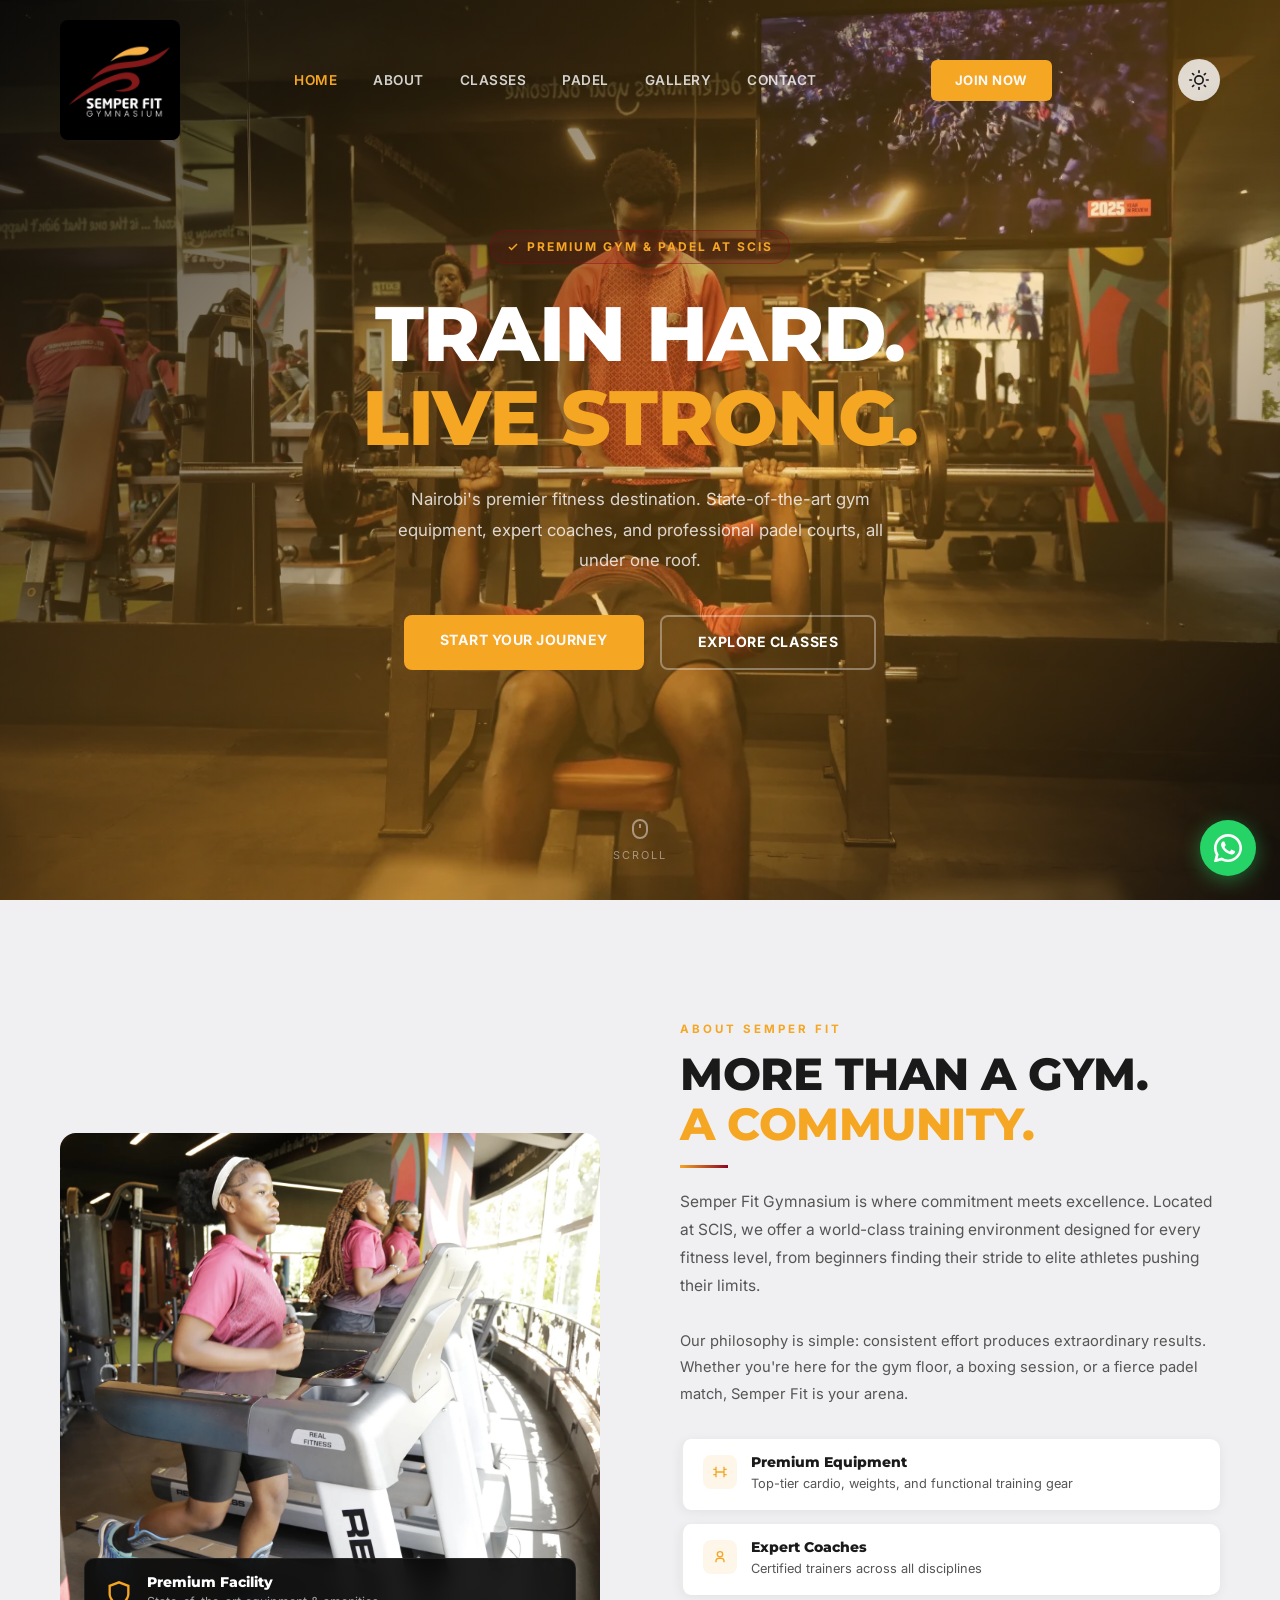
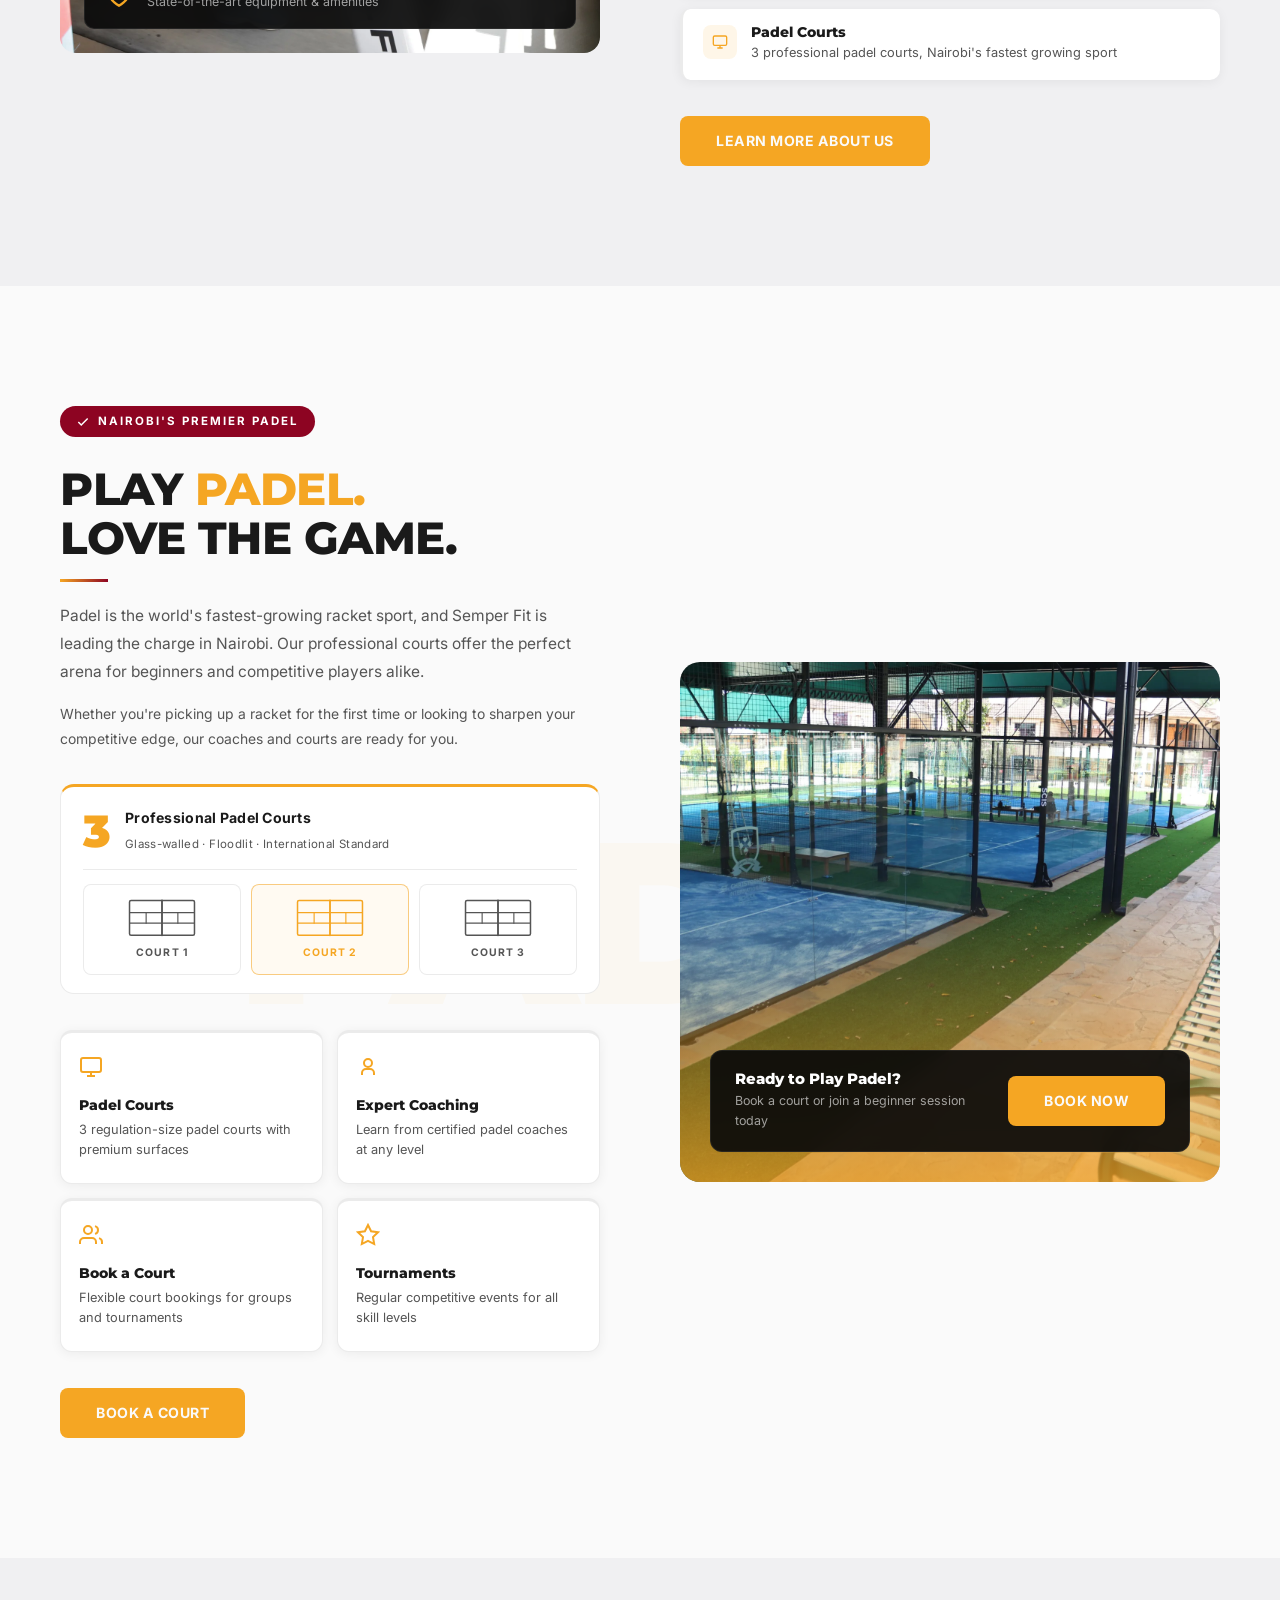
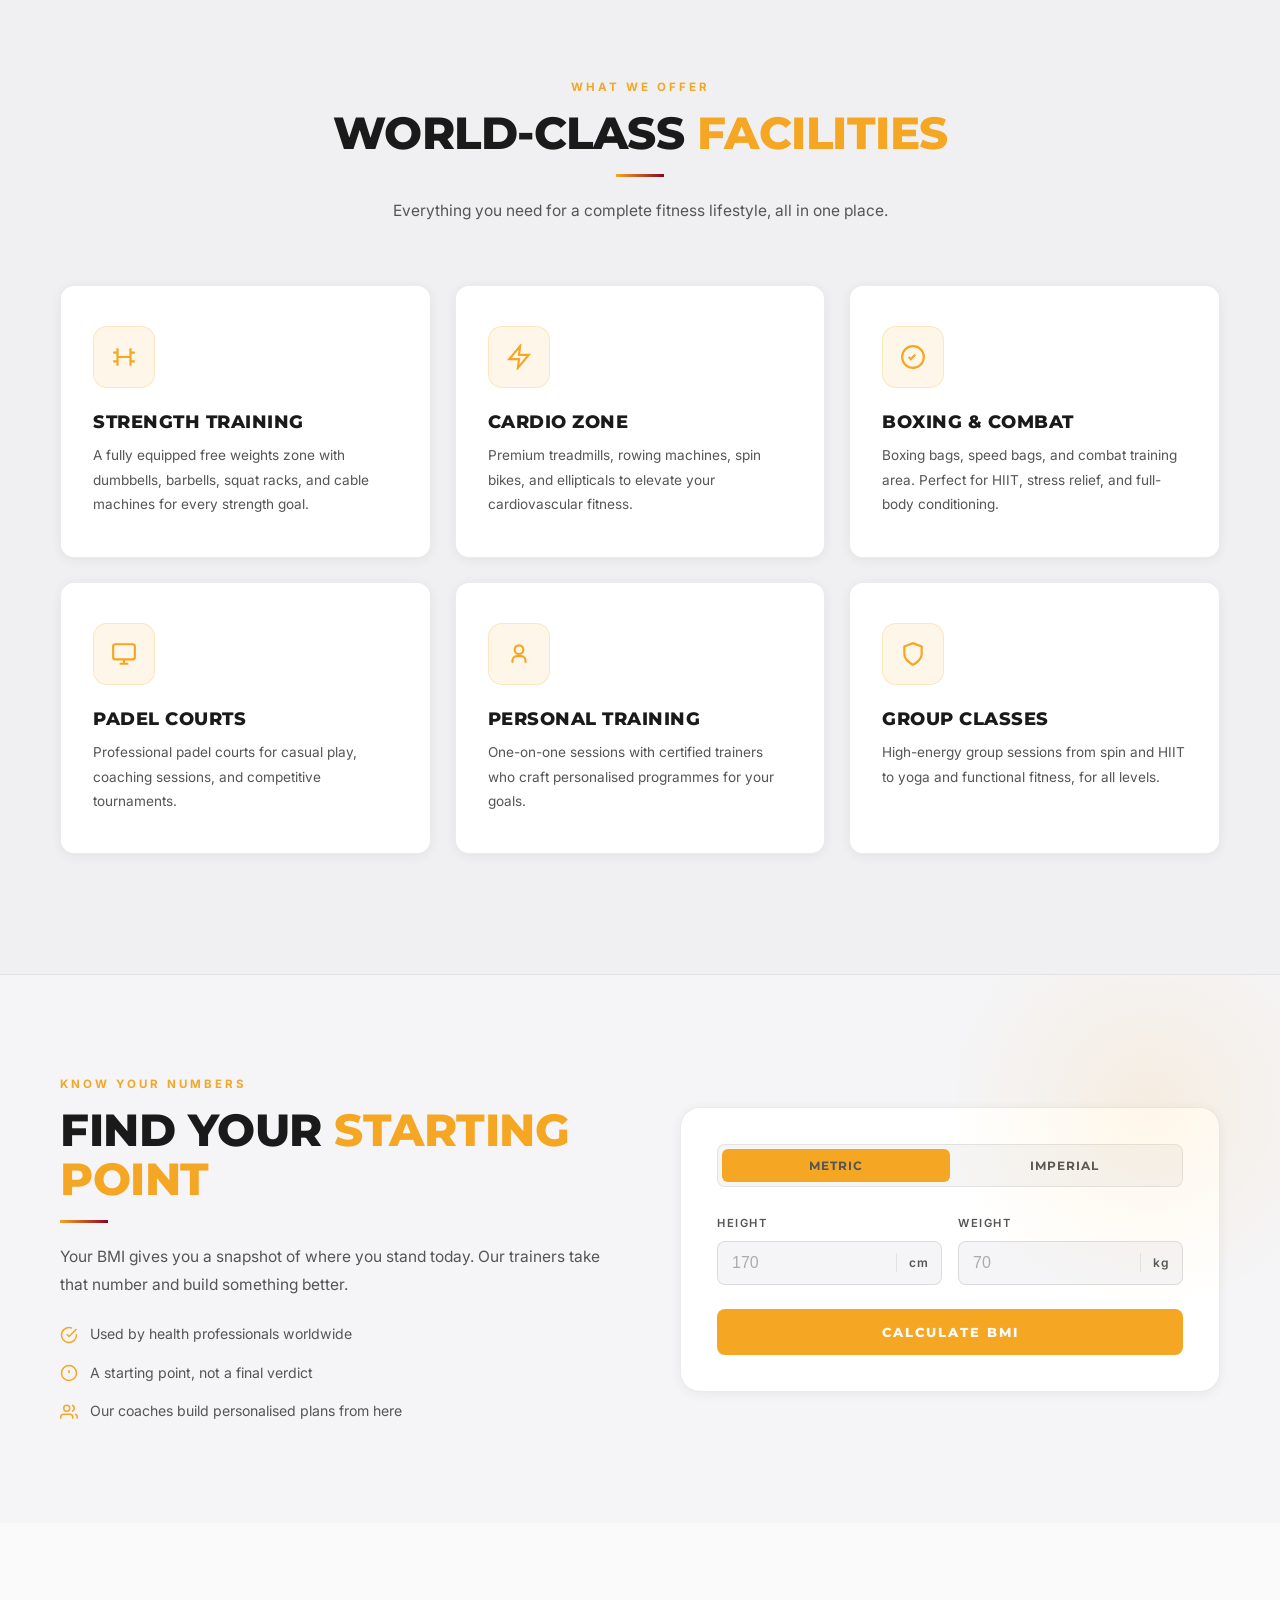
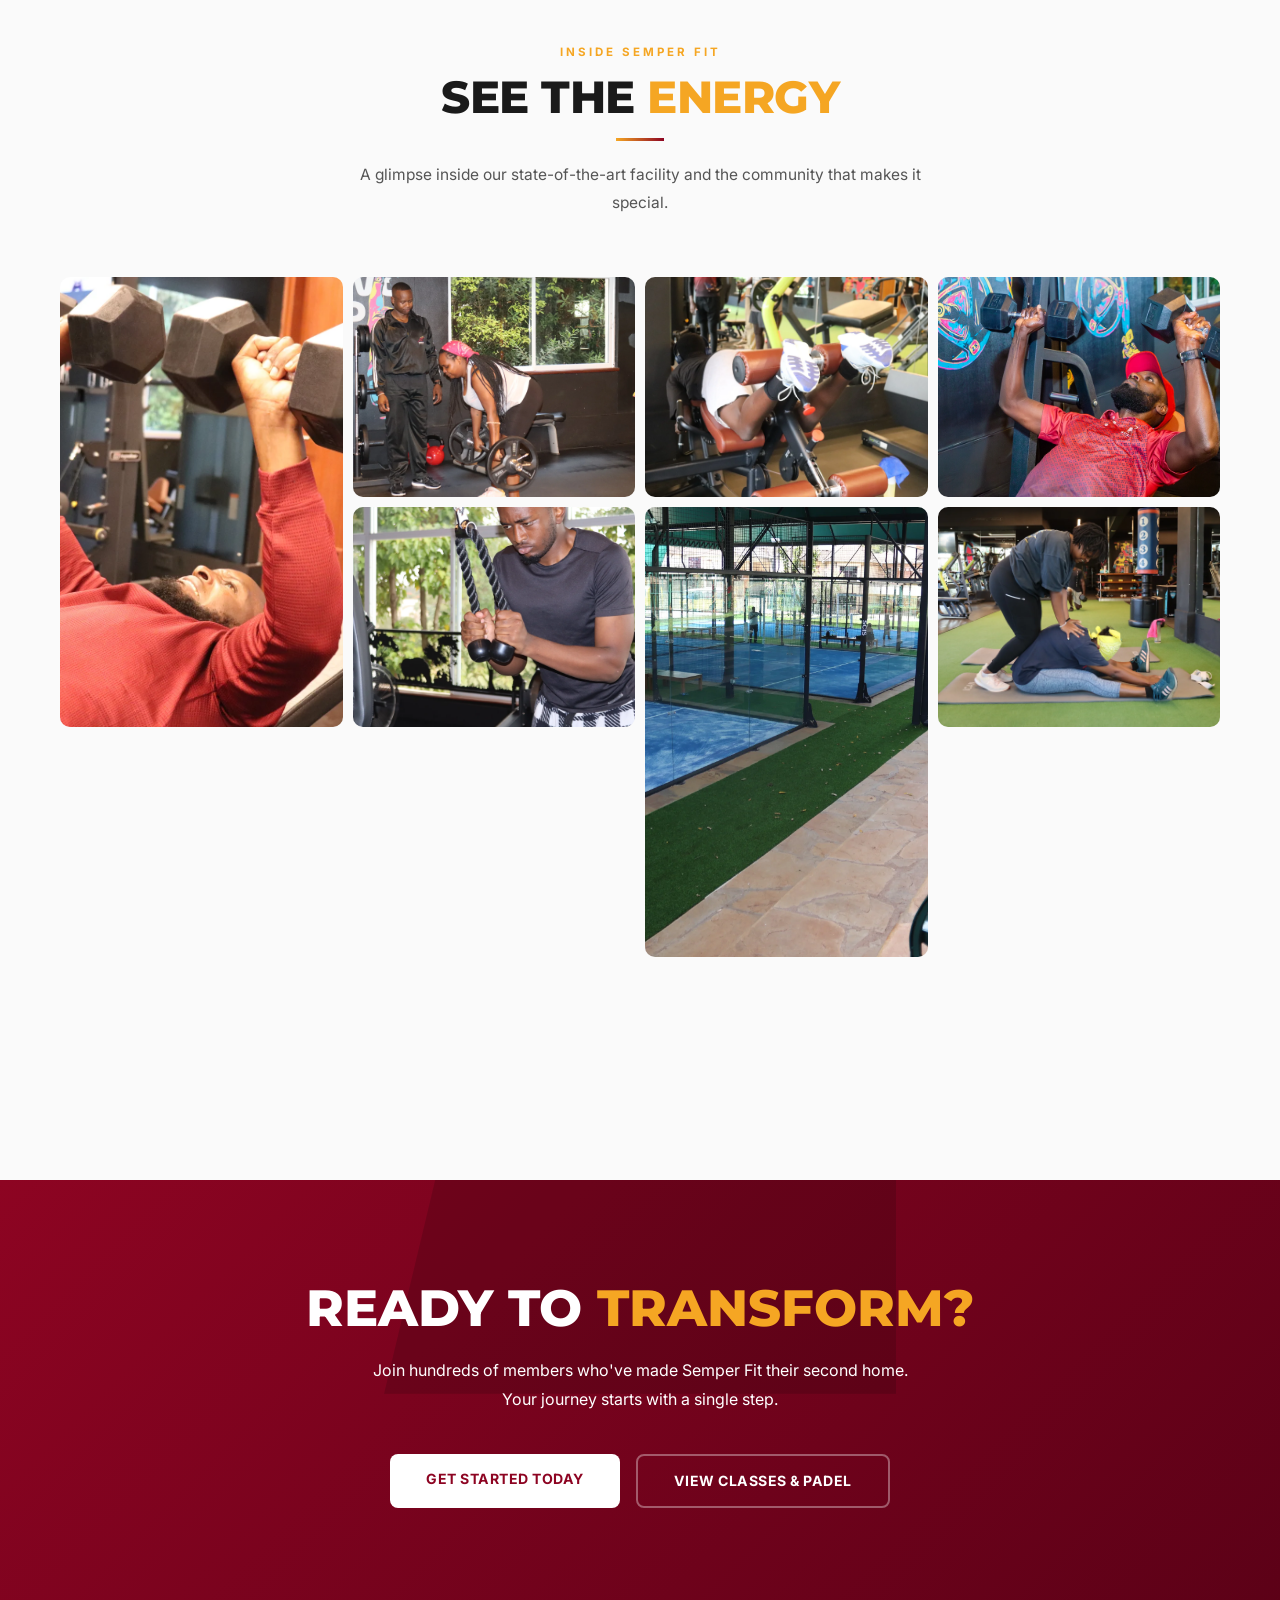
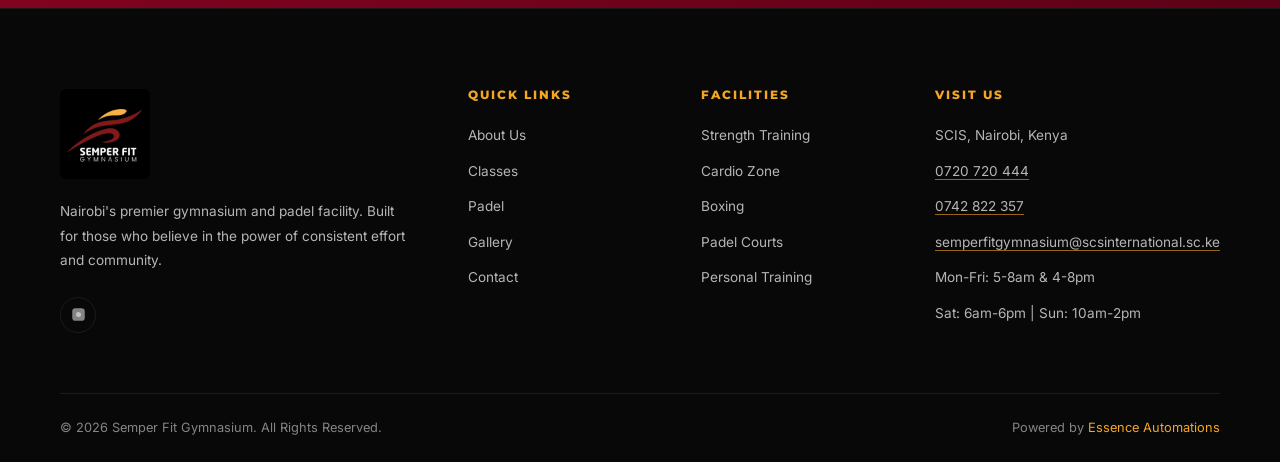
==== index.html @ dcc1ae18 "Add 3-courts graphic to homepage and padel page; remove em dashes sitewide Co-Authored-By: Claude So" ====
﻿<!DOCTYPE html>
<html lang="en">
<head>
<meta charset="UTF-8">
<meta name="viewport" content="width=device-width, initial-scale=1.0">
<title>Semper Fit Gymnasium | Premium Gym & Padel Courts in Nairobi</title>
<meta name="description" content="Semper Fit Gymnasium at SCIS, Nairobi's premier gym and padel facility. State-of-the-art equipment, expert trainers, and professional padel courts. Start your fitness journey today.">
<meta name="keywords" content="gym Nairobi, padel Nairobi, Semper Fit, gymnasium, fitness center Kenya, padel courts, SCIS gym, strength training Nairobi">
<link rel="canonical" href="https://semperfit.essenceautomations.com/">
<meta property="og:type" content="website">
<meta property="og:url" content="https://semperfit.essenceautomations.com/">
<meta property="og:title" content="Semper Fit Gymnasium | Premium Gym & Padel Courts in Nairobi">
<meta property="og:description" content="Nairobi's premier gym and padel facility. State-of-the-art equipment, expert trainers, professional padel courts.">
<meta property="og:image" content="https://semperfit.essenceautomations.com/images/og-image.jpg">
<meta property="og:image:width" content="1200">
<meta property="og:image:height" content="630">
<meta property="og:site_name" content="Semper Fit Gymnasium">
<meta property="og:locale" content="en_KE">
<meta name="twitter:card" content="summary_large_image">
<meta name="twitter:title" content="Semper Fit Gymnasium | Premium Gym & Padel in Nairobi">
<meta name="twitter:description" content="State-of-the-art gym and padel courts at SCIS, Nairobi.">
<meta name="twitter:image" content="https://semperfit.essenceautomations.com/images/og-image.jpg">
<script type="application/ld+json">
{
  "@context": "https://schema.org",
  "@type": "SportsActivityLocation",
  "name": "Semper Fit Gymnasium",
  "description": "Premium gymnasium and padel facility at SCIS, Nairobi, Kenya.",
  "url": "https://semperfit.essenceautomations.com",
  "telephone": "+254720720444",
  "email": "semperfitgymnasium@scsinternational.sc.ke",
  "address": {
    "@type": "PostalAddress",
    "addressLocality": "Nairobi",
    "addressCountry": "KE"
  },
  "sameAs": ["https://www.instagram.com/semper_fit_gymnasium/"],
  "areaServed": {"@type": "City", "name": "Nairobi"},
  "image": "images/gym/gym_3.webp"
}
</script>
<link rel="preconnect" href="https://fonts.googleapis.com">
<link rel="preload" as="image" href="images/gym/hero.webp">
<link href="https://fonts.googleapis.com/css2?family=Montserrat:wght@400;600;700;800;900&family=Inter:wght@300;400;500;600&display=swap" rel="stylesheet">
<link rel="icon" type="image/x-icon" href="favicon.ico">
<link rel="icon" type="image/png" sizes="32x32" href="favicon.png">
<link rel="apple-touch-icon" href="apple-touch-icon.png">
<script>var t=localStorage.getItem('sf-theme')||'light';document.documentElement.setAttribute('data-theme',t);</script>
<link rel="stylesheet" href="styles.css">
</head>
<body>

<!-- NAVBAR -->
<nav class="navbar" id="navbar">
  <a href="index.html" class="nav-logo">
    <img src="images/logo.jpg" alt="Semper Fit Gymnasium Logo">
  </a>
  <ul class="nav-links">
    <li><a href="index.html" class="active">Home</a></li>
    <li><a href="about.html">About</a></li>
    <li><a href="classes.html">Classes</a></li>
    <li><a href="padel.html">Padel</a></li>
    <li><a href="gallery.html">Gallery</a></li>
    <li><a href="contact.html">Contact</a></li>
  </ul>
  <a href="contact.html" class="nav-cta">Join Now</a>
  <button class="theme-toggle" id="themeToggle" aria-label="Toggle light/dark mode">
    <svg class="icon-moon" viewBox="0 0 24 24" fill="none" stroke="currentColor" stroke-width="2" stroke-linecap="round" stroke-linejoin="round"><path d="M21 12.79A9 9 0 1 1 11.21 3 7 7 0 0 0 21 12.79z"/></svg>
    <svg class="icon-sun" viewBox="0 0 24 24" fill="none" stroke="currentColor" stroke-width="2" stroke-linecap="round" stroke-linejoin="round"><circle cx="12" cy="12" r="5"/><line x1="12" y1="1" x2="12" y2="3"/><line x1="12" y1="21" x2="12" y2="23"/><line x1="4.22" y1="4.22" x2="5.64" y2="5.64"/><line x1="18.36" y1="18.36" x2="19.78" y2="19.78"/><line x1="1" y1="12" x2="3" y2="12"/><line x1="21" y1="12" x2="23" y2="12"/><line x1="4.22" y1="19.78" x2="5.64" y2="18.36"/><line x1="18.36" y1="5.64" x2="19.78" y2="4.22"/></svg>
  </button>
  <div class="mobile-toggle" id="mobileToggle"><span></span><span></span><span></span></div>
</nav>
<div class="mobile-nav" id="mobileNav">
  <div class="mobile-nav-header">
    <div class="mobile-nav-logo">
      <img src="images/logo.jpg" alt="Semper Fit">
    </div>
    <div style="display:flex;align-items:center;gap:10px;">
      <button class="mobile-theme-toggle" id="mobileThemeToggle" aria-label="Toggle light/dark mode">
        <svg class="icon-moon" viewBox="0 0 24 24" fill="none" stroke="currentColor" stroke-width="2" stroke-linecap="round" stroke-linejoin="round"><path d="M21 12.79A9 9 0 1 1 11.21 3 7 7 0 0 0 21 12.79z"/></svg>
        <svg class="icon-sun" viewBox="0 0 24 24" fill="none" stroke="currentColor" stroke-width="2" stroke-linecap="round" stroke-linejoin="round"><circle cx="12" cy="12" r="5"/><line x1="12" y1="1" x2="12" y2="3"/><line x1="12" y1="21" x2="12" y2="23"/><line x1="4.22" y1="4.22" x2="5.64" y2="5.64"/><line x1="18.36" y1="18.36" x2="19.78" y2="19.78"/><line x1="1" y1="12" x2="3" y2="12"/><line x1="21" y1="12" x2="23" y2="12"/><line x1="4.22" y1="19.78" x2="5.64" y2="18.36"/><line x1="18.36" y1="5.64" x2="19.78" y2="4.22"/></svg>
      </button>
      <button class="mobile-nav-close" id="mobileClose" aria-label="Close menu">
        <svg viewBox="0 0 24 24" fill="none" stroke="currentColor" stroke-width="2.5" stroke-linecap="round"><line x1="18" y1="6" x2="6" y2="18"/><line x1="6" y1="6" x2="18" y2="18"/></svg>
      </button>
    </div>
  </div>
  <nav class="mobile-nav-links">
    <a href="index.html" class="mn-item mn-d1">Home</a>
    <a href="about.html" class="mn-item mn-d2">About</a>
    <a href="classes.html" class="mn-item mn-d3">Classes</a>
    <a href="padel.html" class="mn-item mn-d4">Padel</a>
    <a href="gallery.html" class="mn-item mn-d5">Gallery</a>
    <a href="contact.html" class="mn-item mn-d6">Contact</a>
  </nav>
  <div class="mobile-nav-footer">
    <a href="contact.html" class="mobile-nav-cta">Join Now</a>
    <a href="https://www.instagram.com/semper_fit_gymnasium/" target="_blank" class="mobile-nav-social" aria-label="Instagram">
      <svg viewBox="0 0 24 24" fill="none" stroke="currentColor" stroke-width="1.5"><rect x="2" y="2" width="20" height="20" rx="5" ry="5"/><path d="M16 11.37A4 4 0 1 1 12.63 8 4 4 0 0 1 16 11.37z"/><line x1="17.5" y1="6.5" x2="17.51" y2="6.5"/></svg>
    </a>
  </div>
</div>

<!-- HERO -->
<section class="hero">
  <div class="hero-bg">
    <img src="images/gym/hero.webp" alt="Semper Fit Gymnasium" fetchpriority="high">
  </div>
  <div class="hero-overlay"></div>
  <div class="hero-content" style="text-align:center; margin-left:auto; margin-right:auto;">
    <div class="hero-badge">
      <svg width="12" height="12" viewBox="0 0 24 24" fill="none" stroke="currentColor" stroke-width="3"><polyline points="20 6 9 17 4 12"/></svg>
      Premium Gym &amp; Padel At SCIS
    </div>
    <h1>Train Hard.<br><span>Live Strong.</span></h1>
    <p>Nairobi's premier fitness destination. State-of-the-art gym equipment, expert coaches, and professional padel courts, all under one roof.</p>
    <div class="hero-btns">
      <a href="contact.html" class="btn-primary">Start Your Journey</a>
      <a href="classes.html" class="btn-secondary">Explore Classes</a>
    </div>
  </div>
  <div class="hero-scroll">
    <svg width="16" height="20" viewBox="0 0 16 20" fill="none" stroke="currentColor" stroke-width="2"><rect x="1" y="1" width="14" height="18" rx="7"/><path d="M8 5v4"/></svg>
    Scroll
  </div>
</section>

<!-- ABOUT SNIPPET -->
<section class="about-snippet">
  <div class="about-img reveal-left">
    <img src="images/gym/community.webp" alt="Semper Fit Community">
    <div class="about-img-badge">
      <svg viewBox="0 0 24 24"><path d="M12 22s8-4 8-10V5l-8-3-8 3v7c0 6 8 10 8 10z"/></svg>
      <div>
        <h4>Premium Facility</h4>
        <p>State-of-the-art equipment &amp; amenities</p>
      </div>
    </div>
  </div>
  <div class="reveal-right">
    <div class="section-label">About Semper Fit</div>
    <h2 class="section-title">More Than a Gym.<br><span>A Community.</span></h2>
    <div class="section-line"></div>
    <p class="section-subtitle" style="margin-bottom: 28px;">Semper Fit Gymnasium is where commitment meets excellence. Located at SCIS, we offer a world-class training environment designed for every fitness level, from beginners finding their stride to elite athletes pushing their limits.</p>
    <p style="color: var(--gray); font-size: 0.92rem; line-height: 1.8; margin-bottom: 32px;">Our philosophy is simple: consistent effort produces extraordinary results. Whether you're here for the gym floor, a boxing session, or a fierce padel match, Semper Fit is your arena.</p>
    <div class="about-features">
      <div class="about-feature reveal">
        <div class="about-feature-icon">
          <svg viewBox="0 0 24 24"><path d="M6 4v16M18 4v16M2 8h4M18 8h4M2 16h4M18 16h4M6 12h12"/></svg>
        </div>
        <div>
          <h4>Premium Equipment</h4>
          <p>Top-tier cardio, weights, and functional training gear</p>
        </div>
      </div>
      <div class="about-feature reveal" style="transition-delay:0.12s;">
        <div class="about-feature-icon">
          <svg viewBox="0 0 24 24"><circle cx="12" cy="8" r="4"/><path d="M6 20v-2a4 4 0 0 1 4-4h4a4 4 0 0 1 4 4v2"/></svg>
        </div>
        <div>
          <h4>Expert Coaches</h4>
          <p>Certified trainers across all disciplines</p>
        </div>
      </div>
      <div class="about-feature reveal" style="transition-delay:0.24s;">
        <div class="about-feature-icon">
          <svg viewBox="0 0 24 24"><rect x="2" y="3" width="20" height="14" rx="2"/><path d="M8 21h8M12 17v4"/></svg>
        </div>
        <div>
          <h4>Padel Courts</h4>
          <p>3 professional padel courts, Nairobi's fastest growing sport</p>
        </div>
      </div>
    </div>
    <a href="about.html" class="btn-primary" style="margin-top: 36px;">Learn More About Us</a>
  </div>
</section>

<!-- PADEL HIGHLIGHT SECTION -->
<section class="padel-section">
  <div class="padel-inner">
    <div class="reveal-left">
      <div class="padel-badge">
        <svg width="14" height="14" viewBox="0 0 24 24" fill="none" stroke="currentColor" stroke-width="2.5"><polyline points="20 6 9 17 4 12"/></svg>
        Nairobi's Premier Padel
      </div>
      <h2 class="section-title">Play <span>Padel.</span><br>Love the Game.</h2>
      <div class="section-line"></div>
      <p class="section-subtitle" style="margin-bottom: 16px;">Padel is the world's fastest-growing racket sport, and Semper Fit is leading the charge in Nairobi. Our professional courts offer the perfect arena for beginners and competitive players alike.</p>
      <p style="color: var(--gray); font-size: 0.87rem; line-height: 1.8; margin-bottom: 32px;">Whether you're picking up a racket for the first time or looking to sharpen your competitive edge, our coaches and courts are ready for you.</p>
      <div class="courts-trio">
        <div class="courts-trio-header">
          <span class="courts-num">3</span>
          <div>
            <strong>Professional Padel Courts</strong>
            <em>Glass-walled &middot; Floodlit &middot; International Standard</em>
          </div>
        </div>
        <div class="courts-trio-grid">
          <div class="court-tile">
            <svg viewBox="0 0 90 50" fill="none" stroke-width="1.5"><rect x="2" y="2" width="86" height="46" rx="2" stroke-width="2"/><line x1="45" y1="2" x2="45" y2="48" stroke-width="2.5"/><line x1="2" y1="18" x2="45" y2="18"/><line x1="2" y1="32" x2="45" y2="32"/><line x1="45" y1="18" x2="88" y2="18"/><line x1="45" y1="32" x2="88" y2="32"/><line x1="24" y1="18" x2="24" y2="32"/><line x1="66" y1="18" x2="66" y2="32"/></svg>
            <span>Court 1</span>
          </div>
          <div class="court-tile courts-active">
            <svg viewBox="0 0 90 50" fill="none" stroke-width="1.5"><rect x="2" y="2" width="86" height="46" rx="2" stroke-width="2"/><line x1="45" y1="2" x2="45" y2="48" stroke-width="2.5"/><line x1="2" y1="18" x2="45" y2="18"/><line x1="2" y1="32" x2="45" y2="32"/><line x1="45" y1="18" x2="88" y2="18"/><line x1="45" y1="32" x2="88" y2="32"/><line x1="24" y1="18" x2="24" y2="32"/><line x1="66" y1="18" x2="66" y2="32"/></svg>
            <span>Court 2</span>
          </div>
          <div class="court-tile">
            <svg viewBox="0 0 90 50" fill="none" stroke-width="1.5"><rect x="2" y="2" width="86" height="46" rx="2" stroke-width="2"/><line x1="45" y1="2" x2="45" y2="48" stroke-width="2.5"/><line x1="2" y1="18" x2="45" y2="18"/><line x1="2" y1="32" x2="45" y2="32"/><line x1="45" y1="18" x2="88" y2="18"/><line x1="45" y1="32" x2="88" y2="32"/><line x1="24" y1="18" x2="24" y2="32"/><line x1="66" y1="18" x2="66" y2="32"/></svg>
            <span>Court 3</span>
          </div>
        </div>
      </div>
      <div class="padel-features">
        <div class="padel-feat-card reveal">
          <svg viewBox="0 0 24 24"><rect x="2" y="3" width="20" height="14" rx="2"/><path d="M8 21h8M12 17v4"/></svg>
          <h4>Padel Courts</h4>
          <p>3 regulation-size padel courts with premium surfaces</p>
        </div>
        <div class="padel-feat-card reveal" style="transition-delay:0.1s;">
          <svg viewBox="0 0 24 24"><circle cx="12" cy="8" r="4"/><path d="M6 20v-2a4 4 0 0 1 4-4h4a4 4 0 0 1 4 4v2"/></svg>
          <h4>Expert Coaching</h4>
          <p>Learn from certified padel coaches at any level</p>
        </div>
        <div class="padel-feat-card reveal" style="transition-delay:0.2s;">
          <svg viewBox="0 0 24 24"><path d="M17 21v-2a4 4 0 0 0-4-4H5a4 4 0 0 0-4 4v2"/><circle cx="9" cy="7" r="4"/><path d="M23 21v-2a4 4 0 0 0-3-3.87"/><path d="M16 3.13a4 4 0 0 1 0 7.75"/></svg>
          <h4>Book a Court</h4>
          <p>Flexible court bookings for groups and tournaments</p>
        </div>
        <div class="padel-feat-card reveal" style="transition-delay:0.3s;">
          <svg viewBox="0 0 24 24"><path d="M12 2l3.09 6.26L22 9.27l-5 4.87 1.18 6.88L12 17.77l-6.18 3.25L7 14.14 2 9.27l6.91-1.01L12 2z"/></svg>
          <h4>Tournaments</h4>
          <p>Regular competitive events for all skill levels</p>
        </div>
      </div>
      <a href="padel.html#book-court" class="btn-primary" style="margin-top: 36px;">Book a Court</a>
    </div>
    <div class="padel-visual reveal-right">
      <img src="images/classes/padel-class.webp" alt="Padel at Semper Fit">
      <div class="padel-visual-overlay"></div>
      <div class="padel-visual-cta">
        <div>
          <h4>Ready to Play Padel?</h4>
          <p>Book a court or join a beginner session today</p>
        </div>
        <a href="padel.html#book-court" class="btn-primary" style="white-space: nowrap; flex-shrink: 0;">Book Now</a>
      </div>
    </div>
  </div>
</section>

<!-- SERVICES / FACILITIES -->
<section class="services-section">
  <div class="section-header reveal">
    <div class="section-label">What We Offer</div>
    <h2 class="section-title">World-Class <span>Facilities</span></h2>
    <div class="section-line"></div>
    <p class="section-subtitle">Everything you need for a complete fitness lifestyle, all in one place.</p>
  </div>
  <div class="services-grid">
    <div class="service-card reveal">
      <div class="service-icon"><svg viewBox="0 0 24 24"><path d="M6 4v16M18 4v16M2 8h4M18 8h4M2 16h4M18 16h4M6 12h12"/></svg></div>
      <h3>Strength Training</h3>
      <p>A fully equipped free weights zone with dumbbells, barbells, squat racks, and cable machines for every strength goal.</p>
    </div>
    <div class="service-card reveal" style="transition-delay: 0.1s;">
      <div class="service-icon"><svg viewBox="0 0 24 24"><path d="M13 2L3 14h9l-1 8 10-12h-9l1-8z"/></svg></div>
      <h3>Cardio Zone</h3>
      <p>Premium treadmills, rowing machines, spin bikes, and ellipticals to elevate your cardiovascular fitness.</p>
    </div>
    <div class="service-card reveal" style="transition-delay: 0.2s;">
      <div class="service-icon"><svg viewBox="0 0 24 24"><circle cx="12" cy="12" r="10"/><path d="M8 12l2 2 4-4"/></svg></div>
      <h3>Boxing & Combat</h3>
      <p>Boxing bags, speed bags, and combat training area. Perfect for HIIT, stress relief, and full-body conditioning.</p>
    </div>
    <div class="service-card reveal" style="transition-delay: 0.1s;">
      <div class="service-icon"><svg viewBox="0 0 24 24"><rect x="2" y="3" width="20" height="14" rx="2"/><path d="M8 21h8M12 17v4"/></svg></div>
      <h3>Padel Courts</h3>
      <p>Professional padel courts for casual play, coaching sessions, and competitive tournaments.</p>
    </div>
    <div class="service-card reveal" style="transition-delay: 0.2s;">
      <div class="service-icon"><svg viewBox="0 0 24 24"><circle cx="12" cy="8" r="4"/><path d="M6 20v-2a4 4 0 0 1 4-4h4a4 4 0 0 1 4 4v2"/></svg></div>
      <h3>Personal Training</h3>
      <p>One-on-one sessions with certified trainers who craft personalised programmes for your goals.</p>
    </div>
    <div class="service-card reveal" style="transition-delay: 0.3s;">
      <div class="service-icon"><svg viewBox="0 0 24 24"><path d="M12 22s8-4 8-10V5l-8-3-8 3v7c0 6 8 10 8 10z"/></svg></div>
      <h3>Group Classes</h3>
      <p>High-energy group sessions from spin and HIIT to yoga and functional fitness, for all levels.</p>
    </div>
  </div>
</section>

<!-- BMI CALCULATOR -->
<section class="bmi-section">
  <div class="bmi-inner">
    <div class="bmi-text reveal-left">
      <div class="section-label">Know Your Numbers</div>
      <h2 class="section-title">Find Your <span>Starting Point</span></h2>
      <div class="section-line"></div>
      <p class="section-subtitle" style="margin-bottom: 24px;">Your BMI gives you a snapshot of where you stand today. Our trainers take that number and build something better.</p>
      <div class="bmi-facts">
        <div class="bmi-fact"><svg viewBox="0 0 24 24" fill="none" stroke="currentColor" stroke-width="2"><path d="M22 11.08V12a10 10 0 1 1-5.93-9.14"/><polyline points="22 4 12 14.01 9 11.01"/></svg><span>Used by health professionals worldwide</span></div>
        <div class="bmi-fact"><svg viewBox="0 0 24 24" fill="none" stroke="currentColor" stroke-width="2"><circle cx="12" cy="12" r="10"/><line x1="12" y1="8" x2="12" y2="12"/><line x1="12" y1="16" x2="12.01" y2="16"/></svg><span>A starting point, not a final verdict</span></div>
        <div class="bmi-fact"><svg viewBox="0 0 24 24" fill="none" stroke="currentColor" stroke-width="2"><path d="M17 21v-2a4 4 0 0 0-4-4H5a4 4 0 0 0-4 4v2"/><circle cx="9" cy="7" r="4"/><path d="M23 21v-2a4 4 0 0 0-3-3.87"/><path d="M16 3.13a4 4 0 0 1 0 7.75"/></svg><span>Our coaches build personalised plans from here</span></div>
      </div>
    </div>
    <div class="bmi-card reveal-right">
      <div class="bmi-unit-toggle">
        <button class="bmi-unit-btn active" id="btnMetric">Metric</button>
        <button class="bmi-unit-btn" id="btnImperial">Imperial</button>
      </div>
      <div id="metricFields" class="bmi-fields">
        <div class="bmi-field-row">
          <div class="bmi-field-group">
            <label>Height</label>
            <div class="bmi-input-wrap"><input type="number" id="heightCm" placeholder="170" min="100" max="250"><span class="bmi-tag">cm</span></div>
          </div>
          <div class="bmi-field-group">
            <label>Weight</label>
            <div class="bmi-input-wrap"><input type="number" id="weightKg" placeholder="70" min="20" max="300"><span class="bmi-tag">kg</span></div>
          </div>
        </div>
      </div>
      <div id="imperialFields" class="bmi-fields" style="display:none;">
        <div class="bmi-field-row">
          <div class="bmi-field-group">
            <label>Height</label>
            <div class="bmi-input-wrap" style="gap:6px;">
              <input type="number" id="heightFt" placeholder="5" min="3" max="8" style="width:60px;"><span class="bmi-tag">ft</span>
              <input type="number" id="heightIn" placeholder="10" min="0" max="11" style="width:60px; margin-left:6px;"><span class="bmi-tag">in</span>
            </div>
          </div>
          <div class="bmi-field-group">
            <label>Weight</label>
            <div class="bmi-input-wrap"><input type="number" id="weightLbs" placeholder="154" min="44" max="660"><span class="bmi-tag">lbs</span></div>
          </div>
        </div>
      </div>
      <button class="bmi-calc-btn" id="calcBmiBtn">Calculate BMI</button>
      <div class="bmi-result" id="bmiResult" style="display:none;">
        <div class="bmi-gauge-wrap">
          <svg class="bmi-gauge-svg" viewBox="0 0 200 112" aria-hidden="true">
            <!-- Track -->
            <path d="M 25 100 A 75 75 0 1 0 175 100" fill="none" stroke="rgba(255,255,255,0.07)" stroke-width="13" stroke-linecap="butt"/>
            <!-- Zone segments: CCW (sweep=0), BMI ranges mapped to arcs -->
            <!-- Underweight: 15-18.5 (25.2deg) -->
            <path d="M 25 100 A 75 75 0 0 0 32.2 68.1" fill="none" stroke="#6495ED" stroke-width="13" stroke-linecap="butt"/>
            <!-- Healthy: 18.5-25 (46.8deg) -->
            <path d="M 32.2 68.1 A 75 75 0 0 0 76.8 28.7" fill="none" stroke="#22c55e" stroke-width="13" stroke-linecap="butt"/>
            <!-- Overweight: 25-30 (36deg) -->
            <path d="M 76.8 28.7 A 75 75 0 0 0 123.2 28.7" fill="none" stroke="#F5A623" stroke-width="13" stroke-linecap="butt"/>
            <!-- Obese: 30-40 (72deg) -->
            <path d="M 123.2 28.7 A 75 75 0 0 0 175 100" fill="none" stroke="#8d0422" stroke-width="13" stroke-linecap="butt"/>
            <!-- Needle group - rotates around center (100,100) -->
            <g id="bmiNeedle" style="transform-origin:100px 100px; transform:rotate(-90deg); transition:transform 0.9s cubic-bezier(0.34,1.56,0.64,1);">
              <line x1="100" y1="100" x2="100" y2="30" stroke="white" stroke-width="2.5" stroke-linecap="round"/>
              <circle cx="100" cy="30" r="3.5" fill="white"/>
            </g>
            <circle cx="100" cy="100" r="6" fill="white"/>
            <circle cx="100" cy="100" r="3" fill="#111"/>
          </svg>
          <div class="bmi-score">
            <span class="bmi-num" id="bmiNum">--</span>
            <span class="bmi-cat" id="bmiCat"></span>
          </div>
        </div>
        <div class="bmi-legend">
          <div class="bl-item"><span class="bl-dot" style="background:#6495ED;"></span>Under 18.5 - Underweight</div>
          <div class="bl-item"><span class="bl-dot" style="background:#22c55e;"></span>18.5 to 24.9 - Healthy</div>
          <div class="bl-item"><span class="bl-dot" style="background:#F5A623;"></span>25 to 29.9 - Overweight</div>
          <div class="bl-item"><span class="bl-dot" style="background:#8d0422;"></span>30 and above - Obese</div>
        </div>
        <p class="bmi-msg" id="bmiMsg"></p>
        <a href="contact.html" class="bmi-cta-link">Start your transformation at Semper Fit &rarr;</a>
      </div>
    </div>
  </div>
</section>

<!-- BMI CALCULATOR -->


<!-- GALLERY PREVIEW -->
<section class="gallery-preview">
  <div class="section-header reveal">
    <div class="section-label">Inside Semper Fit</div>
    <h2 class="section-title">See the <span>Energy</span></h2>
    <div class="section-line"></div>
    <p class="section-subtitle">A glimpse inside our state-of-the-art facility and the community that makes it special.</p>
  </div>
  <div class="preview-grid">
    <div class="preview-item tall reveal"><img src="images/gym/semper_fit_gymnasium_1769439366_3818656622176954989_58776857233.webp" alt="Semper Fit gym floor" loading="lazy"></div>
    <div class="preview-item reveal" style="transition-delay:0.1s;"><img src="images/gym/personal-training.webp" alt="Personal training" loading="lazy"></div>
    <div class="preview-item reveal" style="transition-delay:0.15s;"><img src="images/gym/semper_fit_gymnasium_1762158753_3757582431596374408_58776857233.webp" alt="Semper Fit workout" loading="lazy"></div>
    <div class="preview-item reveal" style="transition-delay:0.1s;"><img src="images/gym/semper_fit_gymnasium_1758721654_3728749955033890928_58776857233.webp" alt="Semper Fit training" loading="lazy"></div>
    <div class="preview-item reveal" style="transition-delay:0.2s;"><img src="images/gym/semper_fit_gymnasium_1773836743_3855544408117287083_58776857233.webp" alt="Semper Fit members" loading="lazy"></div>
    <div class="preview-item tall reveal" style="transition-delay:0.05s;"><img src="images/gym/sf-padel.webp" alt="Padel courts" loading="lazy"></div>
    <div class="preview-item reveal" style="transition-delay:0.1s;"><img src="images/gym/semper_fit_gymnasium_1770812862_3830178335628724370_58776857233.webp" alt="Semper Fit training area" loading="lazy"></div>
    <div class="preview-item reveal" style="transition-delay:0.15s;"><img src="images/gym/semper_fit_gymnasium_1759151079_3732352233812819768_58776857233.webp" alt="Semper Fit community" loading="lazy"></div>
  </div>
  <div class="preview-cta reveal">
    <a href="gallery.html" class="btn-secondary">View Full Gallery</a>
  </div>
</section>

<!-- CTA SECTION -->
<section class="cta-section">
  <h2>Ready to <span>Transform?</span></h2>
  <p>Join hundreds of members who've made Semper Fit their second home. Your journey starts with a single step.</p>
  <div class="cta-btns">
    <a href="contact.html" class="btn-light">Get Started Today</a>
    <a href="classes.html" class="btn-outline-white">View Classes &amp; Padel</a>
  </div>
</section>

<!-- FOOTER -->
<footer>
  <div class="footer-grid">
    <div class="footer-col footer-brand">
      <div class="footer-brand-logo">
        <img src="images/logo.jpg" alt="Semper Fit Logo">
      </div>
      <p class="footer-desc">Nairobi's premier gymnasium and padel facility. Built for those who believe in the power of consistent effort and community.</p>
      <div class="footer-social">
        <a href="https://www.instagram.com/semper_fit_gymnasium/" target="_blank" aria-label="Instagram">
          <svg viewBox="0 0 24 24"><path d="M16 11.37A4 4 0 1 1 12.63 8 4 4 0 0 1 16 11.37z"/><rect x="2" y="2" width="20" height="20" rx="5" ry="5"/><path d="M17.5 6.5h.01"/></svg>
        </a>
      </div>
    </div>
    <div class="footer-col">
      <h4>Quick Links</h4>
      <ul>
        <li><a href="about.html">About Us</a></li>
        <li><a href="classes.html">Classes</a></li>
        <li><a href="padel.html">Padel</a></li>
        <li><a href="gallery.html">Gallery</a></li>
        <li><a href="contact.html">Contact</a></li>
      </ul>
    </div>
    <div class="footer-col">
      <h4>Facilities</h4>
      <ul>
        <li><a href="classes.html">Strength Training</a></li>
        <li><a href="classes.html">Cardio Zone</a></li>
        <li><a href="classes.html">Boxing</a></li>
        <li><a href="padel.html">Padel Courts</a></li>
        <li><a href="classes.html">Personal Training</a></li>
      </ul>
    </div>
    <div class="footer-col">
      <h4>Visit Us</h4>
      <ul>
        <li><a href="#">SCIS, Nairobi, Kenya</a></li>
        <li><a href="tel:+254720720444" style="text-decoration:underline;text-decoration-color:rgba(245,166,35,0.6);text-underline-offset:3px;">0720 720 444</a></li>
        <li><a href="tel:+254742822357" style="text-decoration:underline;text-decoration-color:rgba(245,166,35,0.6);text-underline-offset:3px;">0742 822 357</a></li>
        <li><a href="mailto:semperfitgymnasium@scsinternational.sc.ke" style="text-decoration:underline;text-decoration-color:rgba(245,166,35,0.6);text-underline-offset:3px;">semperfitgymnasium@scsinternational.sc.ke</a></li>
        <li><a href="#">Mon-Fri: 5-8am &amp; 4-8pm</a></li>
        <li><a href="#">Sat: 6am-6pm | Sun: 10am-2pm</a></li>
      </ul>
    </div>
  </div>
  <div class="footer-bottom">
    <span>&copy; 2026 Semper Fit Gymnasium. All Rights Reserved.</span>
    <span>Powered by <a href="https://essenceautomations.com/websites" target="_blank" rel="noopener">Essence Automations</a></span>
  </div>
</footer>

<script>
// Theme toggle
(function(){
  const saved = localStorage.getItem('sf-theme');
  if (saved) document.documentElement.setAttribute('data-theme', saved);
  function toggle() {
    const current = document.documentElement.getAttribute('data-theme');
    const next = current === 'light' ? 'dark' : 'light';
    document.documentElement.setAttribute('data-theme', next);
    localStorage.setItem('sf-theme', next);
  }
  document.addEventListener('DOMContentLoaded', function(){
    var dt = document.getElementById('themeToggle');
    var mt = document.getElementById('mobileThemeToggle');
    if (dt) dt.addEventListener('click', toggle);
    if (mt) mt.addEventListener('click', toggle);
  });
})();

// Navbar scroll
const navbar = document.getElementById('navbar');
window.addEventListener('scroll', () => { navbar.classList.toggle('scrolled', window.scrollY > 60); });

// Mobile nav
document.getElementById('mobileToggle').addEventListener('click', () => document.getElementById('mobileNav').classList.add('open'));
document.getElementById('mobileClose').addEventListener('click', () => document.getElementById('mobileNav').classList.remove('open'));
document.querySelectorAll('.mobile-nav a').forEach(a => a.addEventListener('click', () => document.getElementById('mobileNav').classList.remove('open')));

// Stat counters (bi-directional, shake-proof)
function animateCounter(el, to, suffix, duration) {
  if (el._rafId) cancelAnimationFrame(el._rafId);
  // Lock element width to final value so layout never shifts during count
  el.textContent = to + suffix;
  el.style.minWidth = el.offsetWidth + 'px';
  let start = null;
  const step = (ts) => {
    if (!start) start = ts;
    const progress = Math.min((ts - start) / duration, 1);
    const eased = 1 - Math.pow(1 - progress, 3);
    el.textContent = Math.floor(to * eased) + suffix;
    if (progress < 1) { el._rafId = requestAnimationFrame(step); }
    else { el.textContent = to + suffix; el._rafId = null; }
  };
  el._rafId = requestAnimationFrame(step);
}
const statEls = document.querySelectorAll('.stat-number[data-target]');
const statObs = new IntersectionObserver((entries) => {
  entries.forEach(e => {
    const el = e.target;
    const target = parseInt(el.dataset.target);
    const suffix = el.dataset.suffix || '';
    if (e.isIntersecting) animateCounter(el, target, suffix, 1600);
    else { if (el._rafId) cancelAnimationFrame(el._rafId); el.textContent = '0' + suffix; }
  });
}, { threshold: 0.5 });
statEls.forEach(el => statObs.observe(el));

// Reveal animations
const revealEls = document.querySelectorAll('.reveal, .reveal-left, .reveal-right');
const revealObs = new IntersectionObserver((entries) => {
  entries.forEach(e => {
    if (e.isIntersecting) { e.target.classList.add('active'); revealObs.unobserve(e.target); }
  });
}, { threshold: 0.05 });
revealEls.forEach(el => revealObs.observe(el));


// Lazy image shimmer
document.querySelectorAll('img[loading="lazy"]').forEach(img => {
  if (img.complete) img.classList.add('loaded');
  else img.addEventListener('load', () => img.classList.add('loaded'));
});

// Back to top
const btt = document.createElement('button');
btt.innerHTML = '&#8593;'; btt.setAttribute('aria-label', 'Back to top');
Object.assign(btt.style, { position:'fixed',bottom:'30px',left:'30px',width:'46px',height:'46px',borderRadius:'50%',background:'var(--amber)',color:'var(--black)',border:'none',fontSize:'1.3rem',cursor:'pointer',opacity:'0',transition:'all 0.3s',zIndex:'999',fontWeight:'700',pointerEvents:'none' });
document.body.appendChild(btt);
window.addEventListener('scroll', () => { const s = window.scrollY > 400; btt.style.opacity = s?'1':'0'; btt.style.pointerEvents = s?'auto':'none'; });
btt.addEventListener('click', () => window.scrollTo({ top: 0, behavior: 'smooth' }));

// -- BMI Calculator ------------------------------------------
(function() {
  let unit = 'metric';
  const btnMetric   = document.getElementById('btnMetric');
  const btnImperial = document.getElementById('btnImperial');
  const metricFields   = document.getElementById('metricFields');
  const imperialFields = document.getElementById('imperialFields');
  const resultEl = document.getElementById('bmiResult');
  const needle   = document.getElementById('bmiNeedle');

  btnMetric.addEventListener('click', () => {
    unit = 'metric';
    btnMetric.classList.add('active'); btnImperial.classList.remove('active');
    metricFields.style.display = ''; imperialFields.style.display = 'none';
  });
  btnImperial.addEventListener('click', () => {
    unit = 'imperial';
    btnImperial.classList.add('active'); btnMetric.classList.remove('active');
    imperialFields.style.display = ''; metricFields.style.display = 'none';
  });

  document.getElementById('calcBmiBtn').addEventListener('click', calcBmi);

  function calcBmi() {
    let bmi;
    if (unit === 'metric') {
      const h = parseFloat(document.getElementById('heightCm').value) / 100;
      const w = parseFloat(document.getElementById('weightKg').value);
      if (!h || !w || h < 0.5 || h > 3) return shake();
      bmi = w / (h * h);
    } else {
      const ft  = parseFloat(document.getElementById('heightFt').value) || 0;
      const ins = parseFloat(document.getElementById('heightIn').value) || 0;
      const lbs = parseFloat(document.getElementById('weightLbs').value);
      const totalIn = ft * 12 + ins;
      if (!totalIn || !lbs) return shake();
      bmi = (lbs / (totalIn * totalIn)) * 703;
    }

    bmi = Math.round(bmi * 10) / 10;
    const clamped = Math.max(15, Math.min(40, bmi));

    // Show result panel
    resultEl.style.display = 'block';

    // Needle: maps BMI 15?-90-, 27.5?0-, 40?+90-
    const deg = (clamped - 27.5) * 7.2;
    needle.style.transform = 'rotate(' + deg + 'deg)';

    // Number + category
    document.getElementById('bmiNum').textContent = bmi;
    let cat, msg, color;
    if (bmi < 18.5) {
      cat = 'Underweight'; color = '#6495ED';
      msg = 'Building lean muscle could help you reach a healthier range. Our trainers can design a safe, structured programme to help you gain strength.';
    } else if (bmi < 25) {
      cat = 'Healthy Weight'; color = '#22c55e';
      msg = "You're in a great range. Keep the momentum going - our gym will help you maintain it and push your performance even further.";
    } else if (bmi < 30) {
      cat = 'Overweight'; color = '#F5A623';
      msg = 'A few consistent changes make a big difference. Let our expert coaches craft a plan tailored to your lifestyle and goals.';
    } else {
      cat = 'Obese'; color = '#8d0422';
      msg = 'The best time to start is today. Our trainers specialise in building progressive programmes that meet you exactly where you are.';
    }
    const catEl = document.getElementById('bmiCat');
    catEl.textContent = cat; catEl.style.color = color;
    document.getElementById('bmiMsg').textContent = msg;

    // Scroll result into view smoothly
    resultEl.scrollIntoView({ behavior: 'smooth', block: 'nearest' });
  }

  function shake() {
    const btn = document.getElementById('calcBmiBtn');
    btn.style.animation = 'none';
    btn.style.transform = 'translateX(-6px)';
    setTimeout(() => { btn.style.transform = 'translateX(6px)'; }, 80);
    setTimeout(() => { btn.style.transform = 'translateX(0)'; }, 160);
  }
})();</script>


<!-- WHATSAPP WIDGET -->
<a href="https://wa.me/254742822357?text=Hello%20Semper%20Fit%2C%20I%27d%20like%20to%20enquire%20about%20your%20services." class="whatsapp-widget" target="_blank" rel="noopener" aria-label="Chat on WhatsApp">
  <svg viewBox="0 0 24 24" fill="currentColor" width="28" height="28"><path d="M17.472 14.382c-.297-.149-1.758-.867-2.03-.967-.273-.099-.471-.148-.67.15-.197.297-.767.966-.94 1.164-.173.199-.347.223-.644.075-.297-.15-1.255-.463-2.39-1.475-.883-.788-1.48-1.761-1.653-2.059-.173-.297-.018-.458.13-.606.134-.133.298-.347.446-.52.149-.174.198-.298.298-.497.099-.198.05-.371-.025-.52-.075-.149-.669-1.612-.916-2.207-.242-.579-.487-.5-.669-.51-.173-.008-.371-.01-.57-.01-.198 0-.52.074-.792.372-.272.297-1.04 1.016-1.04 2.479 0 1.462 1.065 2.875 1.213 3.074.149.198 2.096 3.2 5.077 4.487.709.306 1.262.489 1.694.625.712.227 1.36.195 1.871.118.571-.085 1.758-.719 2.006-1.413.248-.694.248-1.289.173-1.413-.074-.124-.272-.198-.57-.347z"/><path d="M12 0C5.373 0 0 5.373 0 12c0 2.117.549 4.107 1.508 5.84L.057 23.286a.75.75 0 0 0 .921.921l5.444-1.451A11.945 11.945 0 0 0 12 24c6.627 0 12-5.373 12-12S18.627 0 12 0zm0 21.75a9.717 9.717 0 0 1-4.962-1.359l-.356-.211-3.676.98.994-3.595-.232-.371A9.712 9.712 0 0 1 2.25 12C2.25 6.615 6.615 2.25 12 2.25S21.75 6.615 21.75 12 17.385 21.75 12 21.75z"/></svg>
</a></body>
</html>
---- styles.css ----
﻿/* ===================================================
   SEMPER FIT GYMNASIUM — STYLESHEET
   Brand: Black #0A0A0A | Crimson #c49a0a | Amber #8d0422
=================================================== */

:root {
  --black:   #0A0A0A;
  --dark:    #111111;
  --card:    #181818;
  --crimson: #8d0422;
  --crimson-light: #b5062e;
  --amber: #F5A623;
  --amber-light: #F8BA55;
  --white:   #FFFFFF;
  --gray:    #999999;
  --border:  rgba(255,255,255,0.08);
}

*, *::before, *::after { box-sizing: border-box; margin: 0; padding: 0; }
html { scroll-behavior: smooth; overflow-x: hidden; }
body {
  font-family: 'Inter', 'Open Sans', sans-serif;
  background: var(--black); color: var(--white);
  overflow-x: hidden; line-height: 1.6;
}
img { display: block; max-width: 100%; }
a { text-decoration: none; color: inherit; }
ul { list-style: none; }

h1, h2, h3, h4 {
  font-family: 'Montserrat', 'Poppins', sans-serif;
  font-weight: 800; line-height: 1.1;
}

/* ===== NAVBAR ===== */
.navbar {
  position: fixed; top: 0; left: 0; right: 0; z-index: 1000;
  display: flex; align-items: center; justify-content: space-between;
  padding: 20px 60px; transition: all 0.4s ease;
}
.navbar.scrolled {
  background: rgba(10,10,10,0.97); padding: 14px 60px;
  border-bottom: 1px solid var(--border); backdrop-filter: blur(10px);
}
.navbar.solid { background: rgba(10,10,10,0.97); border-bottom: 1px solid var(--border); }
.nav-logo { display: flex; align-items: center; gap: 12px; }
.nav-logo img { height: 120px; width: 120px; object-fit: contain; border-radius: 8px; }
.nav-logo-text {
  font-family: 'Montserrat', sans-serif;
  font-weight: 800; font-size: 1.2rem; letter-spacing: 1px; color: var(--white);
}
.nav-logo-text span { color: var(--amber); }
.nav-links { display: flex; align-items: center; gap: 36px; }
.nav-links a {
  font-size: 0.85rem; font-weight: 600; letter-spacing: 0.5px;
  color: rgba(255,255,255,0.8); transition: color 0.3s; text-transform: uppercase;
}
.nav-links a:hover, .nav-links a.active { color: var(--amber); }
.nav-cta {
  background: var(--amber); color: var(--black);
  padding: 10px 24px; border-radius: 6px;
  font-size: 0.82rem; font-weight: 700; letter-spacing: 0.5px; text-transform: uppercase;
  transition: all 0.3s ease;
}
.nav-cta:hover { background: var(--amber-light); transform: translateY(-2px); }
.mobile-toggle { display: none; flex-direction: column; gap: 5px; cursor: pointer; z-index: 1001; position: relative; }
.mobile-toggle span { display: block; width: 26px; height: 2px; background: var(--white); transition: all 0.3s; }
.mobile-nav {
  display: none; position: fixed; inset: 0; z-index: 1002;
  background: #080808;
  flex-direction: column;
  padding: 0 32px 40px;
  overflow-y: auto;
}
.mobile-nav::before {
  content: '';
  position: absolute; top: 0; left: 0; right: 0; height: 220px;
  background: linear-gradient(180deg, rgba(245,166,35,0.18) 0%, transparent 100%);
  pointer-events: none;
}
.mobile-nav.open { display: flex; }

/* Header row */
.mobile-nav-header {
  display: flex; align-items: center; justify-content: space-between;
  padding: 24px 0 32px; border-bottom: 1px solid rgba(255,255,255,0.08);
  margin-bottom: 12px;
}
.mobile-nav-logo {
  display: flex; align-items: center; gap: 10px;
}
.mobile-nav-logo img {
  height: 48px; width: 48px; object-fit: contain; border-radius: 6px;
}
.mobile-nav-logo span {
  font-family: 'Montserrat', sans-serif; font-weight: 800;
  font-size: 1.05rem; letter-spacing: 1px; color: var(--white);
}
.mobile-nav-logo span em { color: var(--amber); font-style: normal; }

.mobile-nav-close {
  width: 40px; height: 40px;
  background: rgba(255,255,255,0.06);
  border: 1px solid rgba(255,255,255,0.12);
  border-radius: 50%;
  display: flex; align-items: center; justify-content: center;
  color: var(--white); cursor: pointer;
  transition: background 0.2s, border-color 0.2s;
}
.mobile-nav-close:hover { background: rgba(141,4,34,0.15); border-color: var(--amber); color: var(--amber); }
.mobile-nav-close svg { width: 18px; height: 18px; }

/* Nav links */
.mobile-nav-links {
  display: flex; flex-direction: column;
  flex: 1; justify-content: center;
  gap: 4px; padding: 16px 0;
}
.mn-item {
  font-family: 'Montserrat', sans-serif; font-size: 1.1rem;
  font-weight: 800; text-transform: uppercase; color: rgba(255,255,255,0.85);
  letter-spacing: 1px; padding: 14px 0;
  border-bottom: 1px solid rgba(255,255,255,0.06);
  display: flex; align-items: center; gap: 16px;
  transition: color 0.2s, padding-left 0.2s;
  position: relative;
}
.mn-item::before {
  content: '';
  display: block; width: 0; height: 2px;
  background: var(--amber); flex-shrink: 0;
  transition: width 0.25s ease;
}
.mn-item:hover { color: var(--white); padding-left: 4px; }
.mn-item:hover::before { width: 20px; }
.mn-item:last-child { border-bottom: none; }

/* Stagger animations */
.mobile-nav.open .mn-item {
  animation: mnSlideIn 0.35s ease forwards;
  opacity: 0; transform: translateX(-20px);
}
.mobile-nav.open .mn-d1 { animation-delay: 0.05s; }
.mobile-nav.open .mn-d2 { animation-delay: 0.10s; }
.mobile-nav.open .mn-d3 { animation-delay: 0.15s; }
.mobile-nav.open .mn-d4 { animation-delay: 0.20s; }
.mobile-nav.open .mn-d5 { animation-delay: 0.25s; }
.mobile-nav.open .mn-d6 { animation-delay: 0.30s; }
@keyframes mnSlideIn {
  to { opacity: 1; transform: translateX(0); }
}

/* Footer: CTA + social */
.mobile-nav-footer {
  display: flex; align-items: center; gap: 16px;
  padding-top: 32px; border-top: 1px solid rgba(255,255,255,0.08);
}
.mobile-nav-cta {
  flex: 1; text-align: center;
  background: var(--amber); color: var(--black);
  font-family: 'Montserrat', sans-serif; font-weight: 800;
  font-size: 0.85rem; letter-spacing: 1.5px; text-transform: uppercase;
  padding: 14px 24px; border-radius: 6px;
  transition: background 0.2s;
}
.mobile-nav-cta:hover { background: var(--amber-light); }
.mobile-nav-social {
  width: 46px; height: 46px; flex-shrink: 0;
  border: 1px solid rgba(255,255,255,0.15); border-radius: 50%;
  display: flex; align-items: center; justify-content: center;
  color: var(--gray); transition: border-color 0.2s, color 0.2s;
}
.mobile-nav-social:hover { border-color: var(--amber); color: var(--amber); }
.mobile-nav-social svg { width: 18px; height: 18px; }

/* ===== HERO ===== */
.hero {
  position: relative; height: 100vh; min-height: 620px;
  display: flex; align-items: center; justify-content: center; overflow: hidden;
}
.hero-bg { position: absolute; inset: 0; }
.hero-bg img {
  width: 100%; height: 100%; object-fit: cover; object-position: center;
  transform-origin: center center;
  animation: heroKenBurns 22s ease-in-out infinite alternate;
}
.hero-overlay {
  position: absolute; inset: 0;
  background: linear-gradient(135deg, rgba(10,10,10,0.85) 0%, rgba(245,166,35,0.3) 60%, rgba(10,10,10,0.7) 100%);
  animation: heroOverlayBreathe 9s ease-in-out infinite alternate;
}
.hero-content { position: relative; z-index: 2; padding: 0 60px; max-width: 820px; text-align: center !important; margin-left: auto; margin-right: auto; }
.hero-badge {
  display: inline-flex; align-items: center; gap: 8px;
  background: rgba(141,4,34,0.12); border: 1px solid rgba(141,4,34,0.4);
  color: var(--amber); font-size: 0.75rem; font-weight: 700;
  letter-spacing: 2px; text-transform: uppercase;
  padding: 6px 16px; border-radius: 100px; margin-bottom: 28px;
  animation: heroFadeDown 0.75s cubic-bezier(0.22,1,0.36,1) both;
  animation-delay: 0.2s;
}
.hero h1 {
  font-size: clamp(2.8rem, 6vw, 5.5rem); margin-bottom: 24px;
  text-transform: uppercase; letter-spacing: -1px;
  animation: heroFadeUp 0.85s cubic-bezier(0.22,1,0.36,1) both;
  animation-delay: 0.5s;
}
.hero h1 span { color: var(--amber); }
.hero p {
  font-size: 1.05rem; color: rgba(255,255,255,0.8); max-width: 520px; line-height: 1.8; margin-bottom: 40px; margin-left: auto; margin-right: auto;
  animation: heroFadeUp 0.85s cubic-bezier(0.22,1,0.36,1) both;
  animation-delay: 0.8s;
}
.hero-facts {
  display: flex; flex-direction: row; align-items: center; justify-content: center;
  flex-wrap: wrap; gap: 10px;
  margin: 22px 0 28px;
  animation: heroFadeUp 0.9s cubic-bezier(0.22,1,0.36,1) both;
  animation-delay: 0.85s;
}
.hero-fact {
  display: flex; align-items: center; gap: 8px;
  padding: 10px 20px;
  background: rgba(0,0,0,0.55);
  border: 1.5px solid rgba(255,255,255,0.35);
  border-radius: 50px;
  color: #fff; font-size: 0.9rem; font-family: 'Montserrat', sans-serif;
  font-weight: 600; letter-spacing: 0.04em;
  white-space: nowrap;
}
.hero-fact--highlight {
  background: var(--amber);
  border-color: var(--amber);
  color: #000;
}
.hero-fact--highlight svg { stroke: #000; }
.hero-fact strong { font-weight: 800; }
.hero-fact svg { stroke: var(--amber); flex-shrink: 0; }
.hero-fact--highlight svg { stroke: #000; }
.hero-fact-sep { display: none; }
.hero-btns {
  display: flex; gap: 16px; flex-wrap: wrap; justify-content: center;
  animation: heroFadeUp 0.9s cubic-bezier(0.22,1,0.36,1) both;
  animation-delay: 1.1s;
}
.btn-primary {
  background: var(--amber); color: var(--black);
  padding: 14px 36px; border-radius: 8px;
  font-weight: 700; font-size: 0.88rem; letter-spacing: 0.5px;
  text-transform: uppercase; transition: all 0.3s ease; display: inline-block;
}
.btn-primary:hover { background: var(--amber-light); transform: translateY(-3px); box-shadow: 0 8px 24px rgba(141,4,34,0.35); }
.btn-secondary {
  border: 2px solid rgba(255,255,255,0.35); color: var(--white);
  padding: 14px 36px; border-radius: 8px;
  font-weight: 700; font-size: 0.88rem; letter-spacing: 0.5px;
  text-transform: uppercase; transition: all 0.3s ease; display: inline-block;
}
.btn-secondary:hover { border-color: var(--amber); color: var(--amber); transform: translateY(-3px); }
.hero-scroll {
  position: absolute; bottom: 36px; left: 50%; transform: translateX(-50%);
  display: flex; flex-direction: column; align-items: center; gap: 8px;
  color: rgba(255,255,255,0.45); font-size: 0.68rem; letter-spacing: 2px;
  text-transform: uppercase; z-index: 2;
  animation: heroScrollFadeIn 1s ease both, scrollBounce 2.2s ease-in-out 1.6s infinite;
}
/* Hero keyframes */
@keyframes heroKenBurns {
  0%   { transform: scale(1)    translate(0,     0);     }
  40%  { transform: scale(1.06) translate(-1.2%, -0.6%); }
  100% { transform: scale(1.1)  translate(0.8%,  -1.2%); }
}
@keyframes heroOverlayBreathe {
  0%   { opacity: 1; }
  100% { opacity: 0.78; }
}
@keyframes heroFadeDown {
  from { opacity: 0; transform: translateY(-22px); }
  to   { opacity: 1; transform: translateY(0); }
}
@keyframes heroFadeUp {
  from { opacity: 0; transform: translateY(32px); }
  to   { opacity: 1; transform: translateY(0); }
}
@keyframes heroScrollFadeIn {
  from { opacity: 0; }
  to   { opacity: 1; }
}
@keyframes scrollBounce {
  0%, 100% { opacity: 0.45; transform: translateX(-50%) translateY(0);  }
  50%       { opacity: 1;    transform: translateX(-50%) translateY(9px); }
}

/* ===== SECTION COMMON ===== */
.section-label {
  font-size: 0.72rem; font-weight: 700; letter-spacing: 3px;
  text-transform: uppercase; color: var(--amber); margin-bottom: 12px;
}
.section-title { font-size: clamp(1.8rem, 3.5vw, 2.8rem); text-transform: uppercase; letter-spacing: -0.5px; margin-bottom: 16px; }
.section-title span { color: var(--amber); }
.section-line { width: 48px; height: 3px; background: linear-gradient(90deg, var(--amber), var(--crimson)); margin-bottom: 20px; }
.section-subtitle { color: var(--gray); font-size: 0.97rem; line-height: 1.8; max-width: 600px; }
.section-header { text-align: center; }
.section-header .section-line { margin: 0 auto 20px; }
.section-header .section-subtitle { margin: 0 auto; }


/* ===== ABOUT SNIPPET ===== */
.about-snippet {
  display: grid; grid-template-columns: 1fr 1fr;
  gap: 80px; align-items: center; padding: 120px 60px;
  background: var(--dark);
}
.about-img { border-radius: 16px; overflow: hidden; height: 520px; position: relative; }
.about-img img { width: 100%; height: 100%; object-fit: cover; }
.about-img-badge {
  position: absolute; bottom: 24px; left: 24px; right: 24px;
  background: rgba(10,10,10,0.92); backdrop-filter: blur(10px);
  border: 1px solid var(--border); border-radius: 10px;
  padding: 16px 20px; display: flex; align-items: center; gap: 14px;
}
.about-img-badge svg { width: 28px; height: 28px; stroke: var(--amber); fill: none; stroke-width: 2; flex-shrink: 0; }
.about-img-badge h4 { font-size: 0.88rem; margin-bottom: 2px; }
.about-img-badge p { font-size: 0.78rem; color: var(--gray); }
.about-features { margin-top: 32px; display: flex; flex-direction: column; gap: 14px; }
.about-feature {
  display: flex; align-items: flex-start; gap: 14px;
  padding: 16px 20px; background: var(--card);
  border-radius: 10px; border-left: 3px solid var(--amber);
  transition: transform 0.25s ease, box-shadow 0.25s ease, background 0.25s ease;
  cursor: default;
}
.about-feature:hover {
  transform: translateX(6px);
  background: var(--dark);
  box-shadow: 0 6px 24px rgba(0,0,0,0.35), -3px 0 0 var(--amber);
}
.about-feature:hover .about-feature-icon {
  background: rgba(245,166,35,0.18);
  transition: background 0.25s ease;
}
.about-feature-icon {
  width: 34px; height: 34px; flex-shrink: 0;
  background: rgba(141,4,34,0.12); border-radius: 8px;
  display: flex; align-items: center; justify-content: center;
}
.about-feature-icon svg { width: 16px; height: 16px; stroke: var(--amber); fill: none; stroke-width: 2; }
.about-feature h4 { font-size: 0.88rem; margin-bottom: 3px; }
.about-feature p { font-size: 0.8rem; color: var(--gray); }

/* ===== PADEL HIGHLIGHT ===== */
.padel-section {
  position: relative; padding: 120px 60px;
  overflow: hidden; background: var(--black);
}
.padel-section::before {
  content: 'PADEL'; position: absolute;
  top: 50%; left: 50%; transform: translate(-50%, -50%);
  font-family: 'Montserrat', sans-serif;
  font-size: 18vw; font-weight: 900; text-transform: uppercase;
  color: rgba(245,166,35,0.07); letter-spacing: -5px;
  pointer-events: none; white-space: nowrap;
}
.padel-inner { display: grid; grid-template-columns: 1fr 1fr; gap: 80px; align-items: center; position: relative; z-index: 1; }
.padel-badge {
  display: inline-flex; align-items: center; gap: 8px;
  background: var(--crimson); color: var(--white);
  font-size: 0.72rem; font-weight: 700; letter-spacing: 2px;
  text-transform: uppercase; padding: 6px 16px; border-radius: 100px; margin-bottom: 28px;
}
.padel-features { display: grid; grid-template-columns: 1fr 1fr; gap: 14px; margin-top: 36px; }
.padel-feat-card {
  background: var(--card); border: 1px solid var(--border);
  border-radius: 12px; padding: 22px 18px; border-top: 3px solid var(--crimson);
  transition: border-color 0.3s, transform 0.3s;
}
.padel-feat-card:hover { border-top-color: var(--amber); transform: translateY(-4px); }
.padel-feat-card svg { width: 24px; height: 24px; stroke: var(--amber); fill: none; stroke-width: 2; margin-bottom: 12px; }
.padel-feat-card h4 { font-size: 0.88rem; margin-bottom: 6px; }
.padel-feat-card p { font-size: 0.8rem; color: var(--gray); }
.padel-visual { position: relative; border-radius: 20px; overflow: hidden; height: 520px; }
.padel-visual img { width: 100%; height: 100%; object-fit: cover; }
.padel-visual-overlay {
  position: absolute; inset: 0;
  background: linear-gradient(to top, rgba(245,166,35,0.75) 0%, transparent 55%);
}
.padel-visual-cta {
  position: absolute; bottom: 30px; left: 30px; right: 30px;
  background: rgba(10,10,10,0.92); backdrop-filter: blur(10px);
  border: 1px solid var(--border); border-radius: 12px; padding: 20px 24px;
  display: flex; align-items: center; justify-content: space-between; gap: 16px;
}
.padel-visual-cta h4 { font-size: 0.95rem; margin-bottom: 4px; }
.padel-visual-cta p { font-size: 0.78rem; color: var(--gray); }

/* ===== SERVICES ===== */
.services-section { padding: 120px 60px; background: var(--dark); }
.services-grid { display: grid; grid-template-columns: repeat(3, 1fr); gap: 24px; max-width: 1200px; margin: 60px auto 0; }
.service-card {
  background: var(--card); border: 1px solid var(--border);
  border-radius: 14px; padding: 40px 32px;
  transition: all 0.4s ease; position: relative; overflow: hidden;
}
.service-card::before {
  content: ''; position: absolute; top: 0; left: 0; right: 0; height: 3px;
  background: linear-gradient(90deg, var(--crimson), var(--amber));
  transform: scaleX(0); transform-origin: left; transition: transform 0.4s;
}
.service-card:hover { transform: translateY(-6px); border-color: rgba(141,4,34,0.2); }
.service-card:hover::before { transform: scaleX(1); }
.service-icon {
  width: 62px; height: 62px; border-radius: 14px;
  background: rgba(245,166,35,0.18); border: 1px solid rgba(245,166,35,0.3);
  display: flex; align-items: center; justify-content: center; margin-bottom: 24px;
}
.service-icon svg { width: 26px; height: 26px; stroke: var(--amber); fill: none; stroke-width: 2; }
.service-card h3 { font-size: 1.1rem; margin-bottom: 12px; text-transform: uppercase; letter-spacing: 0.5px; }
.service-card p { font-size: 0.85rem; color: var(--gray); line-height: 1.8; }

/* ===== GALLERY PREVIEW ===== */
.gallery-preview { padding: 120px 60px; background: var(--black); }
.preview-grid {
  display: grid; grid-template-columns: repeat(4, 1fr); gap: 10px;
  max-width: 1300px; margin: 60px auto 0;
}
.preview-item {
  position: relative; overflow: hidden; border-radius: 10px;
  cursor: pointer; height: 220px;
  transition: transform 0.4s;
}
.preview-item.tall { grid-row: span 2; height: 450px; }
.preview-item img { width: 100%; height: 100%; object-fit: cover; transition: transform 0.5s; }
.preview-item:hover { transform: translateY(-4px); }
.preview-item:hover img { transform: scale(1.06); }
.preview-item::after {
  content: ''; position: absolute; inset: 0;
  background: linear-gradient(to top, rgba(245,166,35,0.6) 0%, transparent 60%);
  opacity: 0; transition: opacity 0.3s;
}
.preview-item:hover::after { opacity: 1; }
.preview-cta { text-align: center; margin-top: 48px; }

/* ===== CTA ===== */
.cta-section {
  background: linear-gradient(135deg, var(--crimson) 0%, #5c0117 100%);
  padding: 100px 60px; text-align: center; position: relative; overflow: hidden;
}
.cta-section::before {
  content: 'JOIN'; position: absolute; top: 50%; left: 50%; transform: translate(-50%, -50%);
  font-family: 'Montserrat', sans-serif; font-size: 20vw; font-weight: 900;
  color: rgba(255,255,255,0.04); pointer-events: none;
}
.cta-section h2 { font-size: clamp(2rem, 4vw, 3.5rem); text-transform: uppercase; margin-bottom: 20px; position: relative; z-index: 1; }
.cta-section h2 span { color: var(--amber); }
.cta-section p { font-size: 1rem; color: rgba(255,255,255,0.85); max-width: 540px; margin: 0 auto 40px; line-height: 1.8; position: relative; z-index: 1; }
.cta-btns { display: flex; gap: 16px; justify-content: center; flex-wrap: wrap; position: relative; z-index: 1; }
.btn-light { background: var(--white); color: var(--crimson); padding: 14px 36px; border-radius: 8px; font-weight: 700; font-size: 0.88rem; letter-spacing: 0.5px; text-transform: uppercase; transition: all 0.3s; display: inline-block; }
.btn-light:hover { background: var(--amber); color: var(--black); transform: translateY(-3px); }
.btn-outline-white { border: 2px solid rgba(255,255,255,0.45); color: var(--white); padding: 14px 36px; border-radius: 8px; font-weight: 700; font-size: 0.88rem; letter-spacing: 0.5px; text-transform: uppercase; transition: all 0.3s; display: inline-block; }
.btn-outline-white:hover { border-color: var(--amber); color: var(--amber); transform: translateY(-3px); }

/* ===== FOOTER ===== */
footer { background: #080808; padding: 80px 60px 0; border-top: 1px solid var(--border); }
.footer-grid { display: grid; grid-template-columns: 2fr 1fr 1fr 1fr; gap: 60px; margin-bottom: 60px; }
.footer-brand-logo { display: flex; align-items: center; gap: 12px; margin-bottom: 20px; }
.footer-brand-logo img { height: 90px; width: 90px; object-fit: contain; border-radius: 6px; }
.footer-brand-logo span { font-family: 'Montserrat', sans-serif; font-weight: 800; font-size: 0.95rem; letter-spacing: 1px; }
.footer-brand-logo span em { color: var(--amber); font-style: normal; }
.footer-desc { color: var(--gray); font-size: 0.85rem; line-height: 1.8; margin-bottom: 24px; }
.footer-social { display: flex; gap: 10px; }
.footer-social a { width: 36px; height: 36px; border-radius: 50%; border: 1px solid var(--border); display: flex; align-items: center; justify-content: center; color: var(--gray); transition: all 0.3s; }
.footer-social a:hover { border-color: var(--amber); color: var(--amber); }
.footer-social svg { width: 15px; height: 15px; fill: currentColor; }
.footer-col h4 { font-size: 0.72rem; letter-spacing: 2px; text-transform: uppercase; color: var(--amber); margin-bottom: 20px; }
.footer-col ul { display: flex; flex-direction: column; gap: 10px; }
.footer-col ul a { font-size: 0.85rem; color: var(--gray); transition: color 0.3s; }
.footer-col ul a:hover { color: var(--white); }
.footer-bottom { border-top: 1px solid var(--border); padding: 24px 0; display: flex; justify-content: space-between; align-items: center; font-size: 0.8rem; color: var(--gray); }
.footer-bottom a { color: var(--amber); }

/* ===== PAGE HERO ===== */
.page-hero {
  padding: 160px 60px 80px;
  background: linear-gradient(135deg, var(--dark) 0%, rgba(245,166,35,0.12) 100%);
  text-align: center; border-bottom: 1px solid var(--border);
}
.page-hero h1 { font-size: clamp(2.2rem, 5vw, 3.8rem); text-transform: uppercase; margin-bottom: 16px; }
.page-hero h1 span { color: var(--amber); }
.page-hero p { font-size: 0.97rem; color: var(--gray); max-width: 560px; margin: 0 auto; line-height: 1.8; }

/* ===== ABOUT PAGE ===== */
.about-story-section { display: grid; grid-template-columns: 1fr 1fr; gap: 80px; align-items: center; padding: 100px 60px; background: var(--dark); }
.about-story-img { border-radius: 16px; overflow: hidden; height: 520px; }
.about-story-img img { width: 100%; height: 100%; object-fit: cover; }
.about-values-section { padding: 100px 60px; background: var(--black); }
.values-grid { display: grid; grid-template-columns: repeat(3, 1fr); gap: 24px; margin-top: 60px; }
.value-card { background: var(--card); border: 1px solid var(--border); border-radius: 14px; padding: 40px 32px; text-align: center; }
.value-num { font-family: 'Montserrat', sans-serif; font-size: 3rem; font-weight: 900; color: var(--crimson); opacity: 0.25; line-height: 1; margin-bottom: 16px; }
.value-card h3 { font-size: 1rem; text-transform: uppercase; letter-spacing: 0.5px; margin-bottom: 12px; }
.value-card p { font-size: 0.85rem; color: var(--gray); line-height: 1.8; }

/* ===== CLASSES PAGE ===== */
.classes-section { padding: 100px 60px; background: var(--dark); }
.classes-grid { display: grid; grid-template-columns: repeat(3, 1fr); gap: 24px; margin-top: 60px; }
.class-card { background: var(--card); border: 1px solid var(--border); border-radius: 14px; overflow: hidden; transition: transform 0.4s, box-shadow 0.4s; }
.class-card:hover { transform: translateY(-6px); box-shadow: 0 20px 50px rgba(245,166,35,0.25); }
.class-card-img { height: 200px; overflow: hidden; }
.class-card-img img { width: 100%; height: 100%; object-fit: cover; object-position: center top; transition: transform 0.5s; }
.class-card:hover .class-card-img img { transform: scale(1.07); }
.class-card-body { padding: 26px 22px; }
.class-tag { display: inline-block; background: rgba(245,166,35,0.2); border: 1px solid rgba(245,166,35,0.4); color: var(--amber); font-size: 0.68rem; font-weight: 700; letter-spacing: 1.5px; text-transform: uppercase; padding: 4px 12px; border-radius: 100px; margin-bottom: 12px; }
.class-card-body h3 { font-size: 1.05rem; text-transform: uppercase; letter-spacing: 0.5px; margin-bottom: 10px; }
.class-card-body p { font-size: 0.83rem; color: var(--gray); line-height: 1.8; }

/* ===== PADEL PAGE SECTION ===== */
.padel-page { padding: 100px 60px; background: var(--black); }
.padel-banner {
  background: linear-gradient(135deg, var(--crimson) 0%, #5c0117 100%);
  border-radius: 20px; padding: 70px 60px;
  display: grid; grid-template-columns: 1fr 1fr; gap: 60px; align-items: center;
  margin-bottom: 80px; position: relative; overflow: hidden;
}
.padel-banner::before {
  content: 'PADEL'; position: absolute; top: 50%; right: -40px; transform: translateY(-50%);
  font-family: 'Montserrat', sans-serif; font-size: 11rem; font-weight: 900;
  color: rgba(255,255,255,0.05); pointer-events: none; line-height: 1;
}
.padel-banner h2 { font-size: clamp(1.8rem, 3vw, 2.8rem); text-transform: uppercase; margin-bottom: 20px; }
.padel-banner h2 span { color: var(--amber); }
.padel-banner p { color: rgba(255,255,255,0.85); font-size: 0.97rem; line-height: 1.8; margin-bottom: 30px; }
.padel-banner-img { border-radius: 14px; overflow: hidden; height: 340px; }
.padel-banner-img img { width: 100%; height: 100%; object-fit: cover; }
.padel-cards-grid { display: grid; grid-template-columns: repeat(3, 1fr); gap: 24px; }
.padel-card { background: var(--card); border: 1px solid var(--border); border-radius: 14px; padding: 32px 26px; border-top: 3px solid var(--crimson); transition: all 0.3s; }
.padel-card:hover { border-top-color: var(--amber); transform: translateY(-4px); }
.padel-card svg { width: 30px; height: 30px; stroke: var(--amber); fill: none; stroke-width: 2; margin-bottom: 16px; }
.padel-card h3 { font-size: 0.98rem; text-transform: uppercase; letter-spacing: 0.5px; margin-bottom: 10px; }
.padel-card p { font-size: 0.83rem; color: var(--gray); line-height: 1.8; }

/* ===== GALLERY PAGE ===== */
.gallery-page-section { padding: 80px 60px; background: var(--dark); }
.gallery-grid-full {
  display: grid; grid-template-columns: repeat(4, 1fr);
  gap: 10px; max-width: 1300px; margin: 0 auto;
}
.gallery-item { position: relative; overflow: hidden; border-radius: 10px; cursor: pointer; height: 240px; transition: transform 0.4s; }
.gallery-item:hover { transform: translateY(-4px); }
.gallery-item img { width: 100%; height: 100%; object-fit: cover; transition: transform 0.5s; }
.gallery-item:hover img { transform: scale(1.06); }
.gallery-overlay { position: absolute; inset: 0; background: linear-gradient(to top, rgba(10,10,10,0.85) 0%, transparent 55%); display: flex; align-items: flex-end; padding: 18px; opacity: 0; transition: opacity 0.3s; }
.gallery-item:hover .gallery-overlay { opacity: 1; }
.gallery-overlay h5 { font-size: 0.82rem; font-weight: 700; }

/* ===== CONTACT ===== */
.contact-section { padding: 100px 60px; background: var(--black); display: grid; grid-template-columns: 1fr 1fr; gap: 80px; align-items: start; }
.contact-info h2 { font-size: 2rem; text-transform: uppercase; margin-bottom: 20px; }
.contact-info h2 span { color: var(--amber); }
.contact-info p { color: var(--gray); line-height: 1.8; margin-bottom: 40px; }
.contact-details { display: flex; flex-direction: column; gap: 20px; }
.contact-item { display: flex; align-items: flex-start; gap: 16px; }
.contact-icon { width: 44px; height: 44px; flex-shrink: 0; background: rgba(245,166,35,0.18); border-radius: 10px; display: flex; align-items: center; justify-content: center; }
.contact-icon svg { width: 20px; height: 20px; stroke: var(--amber); fill: none; stroke-width: 2; }
.contact-item h4 { font-size: 0.75rem; letter-spacing: 1px; text-transform: uppercase; color: var(--gray); margin-bottom: 4px; }
.contact-item p, .contact-item a { font-size: 0.92rem; color: var(--white); transition: color 0.3s; }
.contact-item a:hover { color: var(--amber); }
.contact-form-wrap { background: var(--card); border: 1px solid var(--border); border-radius: 16px; padding: 44px 36px; }
.contact-form-wrap h3 { font-size: 1.2rem; text-transform: uppercase; margin-bottom: 30px; }
.form-group { margin-bottom: 18px; }
.form-group label { display: block; font-size: 0.72rem; font-weight: 600; letter-spacing: 1px; text-transform: uppercase; color: var(--gray); margin-bottom: 8px; }
.form-group input, .form-group select, .form-group textarea { width: 100%; background: var(--dark); border: 1px solid var(--border); border-radius: 8px; padding: 12px 16px; color: var(--white); font-size: 0.88rem; font-family: inherit; outline: none; transition: border-color 0.3s; }
.form-group input:focus, .form-group select:focus, .form-group textarea:focus { border-color: var(--amber); }
.form-group textarea { height: 110px; resize: vertical; }
.form-group select option { background: var(--dark); }
.form-row { display: grid; grid-template-columns: 1fr 1fr; gap: 16px; }

/* ===== LIGHTBOX ===== */
.lightbox-overlay { position: fixed; inset: 0; background: rgba(0,0,0,0.95); z-index: 9999; display: none; align-items: center; justify-content: center; opacity: 0; transition: opacity 0.3s; }
.lightbox-overlay.active { display: flex; opacity: 1; }
.lightbox-overlay img { max-width: 90vw; max-height: 85vh; object-fit: contain; border-radius: 8px; }
.lightbox-close { position: absolute; top: 20px; right: 30px; background: none; border: none; color: var(--white); font-size: 2.5rem; cursor: pointer; }

/* ===== REVEAL ===== */
.reveal, .reveal-left, .reveal-right { opacity: 0; transition: opacity 0.7s ease, transform 0.7s ease; }
.reveal { transform: translateY(40px); }
.reveal-left { transform: translateX(-40px); }
.reveal-right { transform: translateX(40px); }
.reveal.active, .reveal-left.active, .reveal-right.active { opacity: 1; transform: none; }

/* ===== SECTION TAG (standard section label) ===== */
.section-tag {
  display: inline-block; font-size: 0.7rem; font-weight: 700; letter-spacing: 3px;
  text-transform: uppercase; color: var(--amber);
  border-left: 3px solid var(--amber); padding-left: 12px; margin-bottom: 16px;
}
.section-header { text-align: center; max-width: 760px; margin: 0 auto 60px; }
.section-header .section-tag { border-left: none; border-bottom: 2px solid var(--amber); padding-left: 0; padding-bottom: 6px; }
.section-header h2 { font-size: clamp(1.8rem, 3.5vw, 2.8rem); text-transform: uppercase; margin-bottom: 16px; }
.section-header h2 span { color: var(--amber); }
.section-header p { color: var(--gray); font-size: 0.97rem; line-height: 1.8; }

/* ===== BUTTONS ===== */
.btn-ghost {
  border: 2px solid rgba(255,255,255,0.35); color: var(--white);
  padding: 14px 36px; border-radius: 8px;
  font-weight: 700; font-size: 0.88rem; letter-spacing: 0.5px;
  text-transform: uppercase; transition: all 0.3s ease; display: inline-block;
}
.btn-ghost:hover { border-color: var(--amber); color: var(--amber); transform: translateY(-3px); }
.btn-ghost-sm { border: 2px solid rgba(255,255,255,0.5); color: var(--white); padding: 10px 22px; border-radius: 6px; font-weight: 700; font-size: 0.78rem; letter-spacing: 0.5px; text-transform: uppercase; transition: all 0.3s; display: inline-block; }
.btn-ghost-sm:hover { border-color: var(--amber); color: var(--amber); }
.btn-primary-sm { background: var(--amber); color: var(--black); padding: 10px 22px; border-radius: 6px; font-weight: 700; font-size: 0.78rem; letter-spacing: 0.5px; text-transform: uppercase; transition: all 0.3s; display: inline-block; }
.btn-primary-sm:hover { background: var(--amber-light); transform: translateY(-2px); }

/* ===== PAGE HERO (with background image) ===== */
.page-hero {
  position: relative; min-height: 420px; display: flex; align-items: center;
  justify-content: center; text-align: center; overflow: hidden; padding: 160px 60px 80px;
}
.page-hero-bg { position: absolute; inset: 0; }
.page-hero-bg img { width: 100%; height: 100%; object-fit: cover; object-position: center; }
.page-hero-overlay { position: absolute; inset: 0; background: linear-gradient(135deg, rgba(10,10,10,0.88) 0%, rgba(245,166,35,0.4) 60%, rgba(10,10,10,0.8) 100%); }
.page-hero-content { position: relative; z-index: 2; max-width: 720px; text-align: center !important; margin-left: auto; margin-right: auto; }
.page-hero-badge {
  display: inline-block; font-size: 0.7rem; font-weight: 700; letter-spacing: 3px;
  text-transform: uppercase; color: var(--amber); margin-bottom: 16px;
  border-bottom: 2px solid var(--amber); padding-bottom: 6px;
}
.page-hero-content h1 { font-size: clamp(2.2rem, 5vw, 4rem); text-transform: uppercase; margin-bottom: 16px; }
.page-hero-content h1 span { color: var(--amber); }
.page-hero-content p { font-size: 1rem; color: rgba(255,255,255,0.8); max-width: 480px; margin: 0 auto 28px; line-height: 1.8; }
.page-hero-anchors { display: flex; gap: 14px; justify-content: center; flex-wrap: wrap; }

/* ===== ABOUT STORY ===== */
.about-story-section { display: block; padding: 100px 60px; background: var(--dark); }
.about-story-container { display: grid; grid-template-columns: 1fr 1fr; gap: 80px; align-items: center; max-width: 1300px; margin: 0 auto; }
.about-story-text h2 { font-size: clamp(1.8rem, 3vw, 2.8rem); text-transform: uppercase; margin-bottom: 24px; }
.about-story-text h2 span { color: var(--amber); }
.about-story-text p { color: var(--gray); font-size: 0.93rem; line-height: 1.9; margin-bottom: 20px; }
.about-highlights { display: flex; gap: 40px; margin-top: 36px; padding-top: 36px; border-top: 1px solid var(--border); }
.about-highlight-item { text-align: center; }
.highlight-num { font-family: 'Montserrat', sans-serif; font-size: 2.4rem; font-weight: 900; color: var(--amber); line-height: 1; font-variant-numeric: tabular-nums; display: inline-block; text-align: center; }
.highlight-label { font-size: 0.75rem; color: var(--gray); text-transform: uppercase; letter-spacing: 1px; margin-top: 4px; }
.about-story-images { position: relative; }
.story-img-main { border-radius: 16px; overflow: hidden; height: 380px; }
.story-img-main img { width: 100%; height: 100%; object-fit: cover; }
.story-img-secondary { border-radius: 14px; overflow: hidden; height: 200px; margin-top: 12px; }
.story-img-secondary img { width: 100%; height: 100%; object-fit: cover; }

/* ===== MISSION ===== */
.mission-section { padding: 100px 60px; background: var(--black); }
.mission-container { display: grid; grid-template-columns: repeat(3, 1fr); gap: 24px; max-width: 1200px; margin: 0 auto; }
.mission-card { background: var(--card); border: 1px solid var(--border); border-radius: 16px; padding: 44px 32px; text-align: center; position: relative; overflow: hidden; transition: transform 0.4s, box-shadow 0.4s; }
.mission-card:hover { transform: translateY(-6px); box-shadow: 0 20px 50px rgba(245,166,35,0.2); }
.mission-card::before { content: ''; position: absolute; top: 0; left: 0; right: 0; height: 3px; background: linear-gradient(90deg, var(--crimson), var(--amber)); }
.mission-icon { width: 64px; height: 64px; border-radius: 50%; background: rgba(245,166,35,0.18); border: 1px solid rgba(245,166,35,0.3); display: flex; align-items: center; justify-content: center; margin: 0 auto 24px; }
.mission-icon svg { width: 28px; height: 28px; stroke: var(--amber); fill: none; }
.mission-card h3 { font-size: 1.05rem; text-transform: uppercase; letter-spacing: 0.5px; margin-bottom: 14px; }
.mission-card p { font-size: 0.85rem; color: var(--gray); line-height: 1.9; }

/* ===== VALUES SECTION (about page) ===== */
.about-values-section { padding: 100px 60px; background: var(--dark); }
.values-inner { display: grid; grid-template-columns: 1fr 1fr; gap: 80px; align-items: center; max-width: 1300px; margin: 0 auto; }
.values-text h2 { font-size: clamp(1.8rem, 3vw, 2.8rem); text-transform: uppercase; margin-bottom: 32px; }
.values-text h2 span { color: var(--amber); }
.values-list { display: flex; flex-direction: column; gap: 24px; }
.value-item { display: flex; align-items: flex-start; gap: 18px; }
.value-icon { width: 34px; height: 34px; flex-shrink: 0; border-radius: 50%; background: var(--crimson); display: flex; align-items: center; justify-content: center; margin-top: 2px; }
.value-icon svg { width: 14px; height: 14px; stroke: var(--white); fill: none; }
.value-content h4 { font-size: 0.95rem; text-transform: uppercase; letter-spacing: 0.5px; margin-bottom: 6px; }
.value-content p { font-size: 0.85rem; color: var(--gray); line-height: 1.8; }
.values-image { position: relative; border-radius: 20px; overflow: hidden; height: 540px; }
.values-image img { width: 100%; height: 100%; object-fit: cover; }
.values-img-overlay { position: absolute; inset: 0; background: linear-gradient(to top, rgba(10,10,10,0.75) 0%, transparent 60%); }
.values-badge { position: absolute; bottom: 28px; left: 28px; right: 28px; background: rgba(10,10,10,0.92); backdrop-filter: blur(10px); border: 1px solid var(--border); border-radius: 12px; padding: 18px 20px; display: flex; align-items: center; gap: 16px; }
.values-badge svg { width: 32px; height: 32px; stroke: var(--amber); fill: none; flex-shrink: 0; }
.values-badge strong { display: block; font-size: 0.9rem; }
.values-badge span { font-size: 0.77rem; color: var(--gray); }

/* ===== FACILITY SECTION ===== */
.facility-section { padding: 100px 60px; background: var(--black); }
.facility-inner { max-width: 1300px; margin: 0 auto; }
.facility-grid { display: grid; grid-template-columns: repeat(4, 1fr); gap: 20px; }
.facility-card { border-radius: 14px; overflow: hidden; position: relative; height: 340px; cursor: pointer; transition: transform 0.4s; }
.facility-card:hover { transform: translateY(-6px); }
.facility-card img { width: 100%; height: 100%; object-fit: cover; transition: transform 0.5s; }
.facility-card:hover img { transform: scale(1.06); }
.facility-card-info { position: absolute; bottom: 0; left: 0; right: 0; background: linear-gradient(to top, rgba(10,10,10,0.95) 0%, rgba(10,10,10,0.6) 55%, transparent 100%); padding: 30px 22px 22px; }
.facility-card-info h3 { font-size: 0.95rem; text-transform: uppercase; letter-spacing: 0.5px; margin-bottom: 6px; color: var(--white); }
.facility-card-info p { font-size: 0.78rem; color: rgba(255,255,255,0.7); line-height: 1.6; }

/* ===== CLASS CARD EXTRAS ===== */
.class-level { display: inline-block; font-size: 0.67rem; font-weight: 700; letter-spacing: 1.5px; text-transform: uppercase; padding: 4px 12px; border-radius: 100px; position: absolute; top: 12px; right: 12px; }
.level-all { background: rgba(141,4,34,0.85); color: var(--black); }
.level-intermediate { background: rgba(245,166,35,0.9); color: var(--white); }
.level-advanced { background: rgba(10,10,10,0.85); color: var(--amber); border: 1px solid var(--amber); }
.class-card-img { position: relative; }
.class-icon { width: 48px; height: 48px; border-radius: 12px; background: rgba(245,166,35,0.2); border: 1px solid rgba(245,166,35,0.35); display: flex; overflow: hidden; align-items: center; justify-content: center; margin-bottom: 14px; }
.class-icon svg { width: 22px; height: 22px; stroke: var(--amber); fill: none; }
.class-details { display: flex; flex-direction: column; gap: 8px; margin-top: 16px; padding-top: 16px; border-top: 1px solid var(--border); text-align: left; }
.class-details li { display: flex; align-items: center; gap: 10px; font-size: 0.78rem; color: var(--gray); }
.class-details li svg { width: 14px; height: 14px; stroke: var(--amber); fill: none; flex-shrink: 0; }

/* ===== PADEL PAGE (full dedicated) ===== */
.padel-page { position: relative; padding: 100px 60px; background: var(--black); overflow: hidden; }
.padel-watermark {
  position: absolute; top: 50%; left: 50%; transform: translate(-50%, -50%);
  font-family: 'Montserrat', sans-serif;
  font-size: 18vw; font-weight: 900; text-transform: uppercase;
  color: rgba(245,166,35,0.06); letter-spacing: -5px;
  pointer-events: none; white-space: nowrap; z-index: 0;
}
.padel-page-inner { position: relative; z-index: 1; max-width: 1300px; margin: 0 auto; }
.padel-intro { text-align: center; max-width: 800px; margin: 0 auto 80px; }
.padel-intro-badge {
  display: inline-flex; align-items: center; gap: 8px; margin-bottom: 20px;
  background: rgba(141,4,34,0.12); border: 1px solid rgba(141,4,34,0.35);
  color: var(--amber); font-size: 0.72rem; font-weight: 700; letter-spacing: 2px;
  text-transform: uppercase; padding: 8px 20px; border-radius: 100px;
}
.padel-intro-badge svg { width: 14px; height: 14px; stroke: var(--amber); fill: none; }
.padel-intro h2 { font-size: clamp(2.2rem, 5vw, 4rem); text-transform: uppercase; margin-bottom: 20px; }
.padel-intro h2 span { color: var(--amber); }
.padel-intro-sub { font-size: 1rem; color: rgba(255,255,255,0.75); line-height: 1.85; }
.padel-features-grid { display: grid; grid-template-columns: repeat(4, 1fr); gap: 20px; margin-bottom: 80px; }
.padel-feature { background: var(--card); border: 1px solid var(--border); border-radius: 16px; padding: 36px 24px; position: relative; overflow: hidden; transition: transform 0.4s, box-shadow 0.4s; }
.padel-feature:hover { transform: translateY(-6px); box-shadow: 0 20px 50px rgba(245,166,35,0.2); }
.padel-feature-num { position: absolute; top: 16px; right: 16px; font-family: 'Montserrat', sans-serif; font-size: 3rem; font-weight: 900; color: rgba(245,166,35,0.15); line-height: 1; }
.padel-feature-icon { width: 54px; height: 54px; border-radius: 14px; background: rgba(245,166,35,0.2); border: 1px solid rgba(245,166,35,0.35); display: flex; align-items: center; justify-content: center; margin-bottom: 20px; }
.padel-feature-icon svg { width: 24px; height: 24px; stroke: var(--amber); fill: none; }
.padel-feature h3 { font-size: 0.95rem; text-transform: uppercase; letter-spacing: 0.5px; margin-bottom: 10px; }
.padel-feature p { font-size: 0.83rem; color: var(--gray); line-height: 1.85; }
.padel-split { display: grid; grid-template-columns: 1fr 1fr; gap: 80px; align-items: center; margin-bottom: 80px; }
.padel-split-visual { position: relative; }
.padel-split-img-stack { display: grid; gap: 12px; }
.padel-img-top { border-radius: 16px; overflow: hidden; height: 320px; width: 100%; object-fit: cover; }
.padel-img-bottom { border-radius: 14px; overflow: hidden; height: 180px; width: 100%; object-fit: cover; }
.padel-court-badge { position: absolute; bottom: 16px; right: 16px; background: var(--amber); color: var(--black); border-radius: 12px; padding: 16px 20px; display: flex; align-items: center; gap: 14px; }
.padel-court-badge svg { width: 28px; height: 28px; stroke: var(--black); fill: none; flex-shrink: 0; }
.padel-court-badge strong { display: block; font-size: 0.95rem; font-weight: 800; }
.padel-court-badge span { font-size: 0.72rem; }
.padel-split-content h3 { font-size: clamp(1.5rem, 2.5vw, 2.2rem); text-transform: uppercase; margin-bottom: 24px; }
.padel-split-content h3 span { color: var(--amber); }
.padel-split-content p { color: var(--gray); font-size: 0.93rem; line-height: 1.9; margin-bottom: 24px; }
.padel-stats-row { display: flex; gap: 32px; margin-bottom: 28px; padding-bottom: 28px; border-bottom: 1px solid var(--border); flex-wrap: wrap; }
.padel-stat-num { font-family: 'Montserrat', sans-serif; font-size: 2rem; font-weight: 900; color: var(--amber); line-height: 1; }
.padel-stat-label { font-size: 0.73rem; color: var(--gray); text-transform: uppercase; letter-spacing: 1px; margin-top: 4px; }
.padel-reasons { display: flex; flex-direction: column; gap: 12px; margin-bottom: 32px; text-align: left; }
.padel-reasons li { display: flex; align-items: center; gap: 12px; font-size: 0.88rem; color: rgba(255,255,255,0.85); }
.padel-reasons li svg { width: 16px; height: 16px; stroke: var(--amber); fill: none; flex-shrink: 0; }

/* ===== PADEL PRICING ===== */
.padel-pricing-block { text-align: center; padding-top: 20px; }
.padel-pricing-block h3 { font-size: clamp(1.5rem, 2.5vw, 2.2rem); text-transform: uppercase; margin-bottom: 48px; }
.padel-pricing-block h3 span { color: var(--amber); }
.padel-pricing-cards { display: grid; grid-template-columns: repeat(2, 1fr); gap: 24px; text-align: left; }

/* ===== PADEL BOOKING CALENDARS ===== */
.padel-booking-block { text-align: center; padding-top: 60px; }
.padel-booking-block h3 { font-size: clamp(1.5rem, 2.5vw, 2.2rem); text-transform: uppercase; margin-bottom: 12px; }
.padel-booking-block h3 span { color: var(--crimson); }
.padel-booking-sub { color: var(--text-muted); max-width: 520px; margin: 0 auto 40px; font-size: 1rem; }
.padel-booking-tabs { display: flex; justify-content: center; gap: 16px; margin-bottom: 32px; }
.padel-booking-tab {
  position: relative;
  display: flex; flex-direction: column; align-items: center; gap: 4px;
  flex: 1; max-width: 200px;
  padding: 20px 24px 18px;
  border-radius: 16px;
  border: 2px solid var(--border);
  background: var(--card-bg); color: var(--text-muted);
  font-family: 'Montserrat', sans-serif; font-weight: 700;
  text-transform: uppercase; letter-spacing: 0.05em;
  cursor: pointer; transition: all 0.25s;
  overflow: hidden;
}
.padel-booking-tab:hover { border-color: var(--crimson); color: var(--text); transform: translateY(-2px); box-shadow: 0 6px 20px rgba(0,0,0,0.12); }
.padel-booking-tab.active { background: var(--crimson); border-color: var(--crimson); color: #fff; transform: translateY(-2px); box-shadow: 0 8px 24px rgba(141,4,34,0.35); }
.tab-badge {
  font-size: 0.6rem; font-weight: 800; letter-spacing: 0.08em;
  background: var(--amber); color: #000;
  padding: 2px 8px; border-radius: 20px;
  margin-bottom: 6px; text-transform: uppercase;
}
.padel-booking-tab.active .tab-badge { background: rgba(255,255,255,0.25); color: #fff; }
.tab-badge--hidden { visibility: hidden; }
.tab-duration { font-size: 1.4rem; line-height: 1.1; letter-spacing: 0.02em; }
.tab-price { font-size: 0.8rem; font-weight: 600; opacity: 0.75; letter-spacing: 0.04em; margin-top: 2px; }
.padel-booking-tab.active .tab-price { opacity: 0.85; }

.padel-booking-notice {
  display: flex; align-items: center; gap: 16px;
  background: var(--card-bg);
  border: 1px solid var(--border);
  border-radius: 14px;
  padding: 16px 20px; margin: 0 auto 28px;
  max-width: 600px;
  box-sizing: border-box;
  text-align: left;
}
.notice-icon-wrap {
  flex-shrink: 0; width: 40px; height: 40px;
  background: rgba(141,4,34,0.08); border-radius: 50%;
  display: flex; align-items: center; justify-content: center;
}
.notice-icon-wrap svg { stroke: var(--crimson); }
.notice-body { min-width: 0; }
.notice-headline { font-size: 0.88rem; font-weight: 700; color: var(--text); margin: 0 0 8px; line-height: 1.4; }
.notice-payment { display: flex; align-items: center; flex-wrap: wrap; gap: 6px; }
.notice-chip {
  font-size: 0.72rem; font-weight: 800; letter-spacing: 0.06em; text-transform: uppercase;
  background: #00a651; color: #fff;
  padding: 3px 9px; border-radius: 20px;
}
.notice-detail { font-size: 0.82rem; color: var(--text-muted); }
.notice-detail strong { color: var(--text); font-weight: 700; }
.notice-sep { color: var(--border); font-size: 0.9rem; }
@media (max-width: 480px) {
  .padel-booking-tabs { flex-direction: column; align-items: stretch; gap: 12px; }
  .padel-booking-tab { max-width: 100%; padding: 16px 20px 14px; }
  .padel-booking-notice { padding: 14px 16px; gap: 12px; }
  .notice-sep { display: none; }
  .notice-detail { display: block; }
}
.padel-calendar-wrap { border-radius: 16px; overflow: hidden; border: 1px solid var(--border); background: var(--card-bg); }
.padel-calendar-pane { display: none; position: relative; }
.padel-calendar-pane.active { display: block; }
.cal-loader {
  display: flex; flex-direction: column; align-items: center; justify-content: center;
  gap: 14px; padding: 60px 20px; color: var(--text-muted); font-size: 0.9rem;
}
.cal-spinner {
  width: 36px; height: 36px; border-radius: 50%;
  border: 3px solid var(--border); border-top-color: var(--crimson);
  animation: spin 0.8s linear infinite;
}
@keyframes spin { to { transform: rotate(360deg); } }

/* ===== BMI CALCULATOR ===== */
.bmi-section {
  padding: 100px 60px;
  background: #0d0d0d;
  position: relative;
  overflow: hidden;
  border-top: 1px solid var(--border);
}
.bmi-section::before {
  content: '';
  position: absolute; top: -80px; right: -80px;
  width: 420px; height: 420px;
  background: radial-gradient(circle, rgba(245,166,35,0.1) 0%, transparent 70%);
  pointer-events: none;
}
.bmi-inner {
  max-width: 1200px; margin: 0 auto;
  display: grid; grid-template-columns: 1fr 1fr;
  gap: 80px; align-items: center;
}
.bmi-facts { display: flex; flex-direction: column; gap: 16px; margin-top: 12px; }
.bmi-fact { display: flex; align-items: center; gap: 12px; color: var(--gray); font-size: 0.88rem; }
.bmi-fact svg { width: 18px; height: 18px; stroke: var(--amber); flex-shrink: 0; }
.bmi-card { background: var(--card); border: 1px solid var(--border); border-radius: 20px; padding: 36px; }
.bmi-unit-toggle { display: flex; background: rgba(255,255,255,0.05); border: 1px solid var(--border); border-radius: 8px; padding: 4px; margin-bottom: 28px; }
.bmi-unit-btn { flex: 1; background: none; border: none; cursor: pointer; color: var(--gray); font-family: 'Montserrat', sans-serif; font-size: 0.75rem; font-weight: 700; text-transform: uppercase; letter-spacing: 1px; padding: 9px 20px; border-radius: 6px; transition: all 0.2s; }
.bmi-unit-btn.active { background: var(--amber); color: var(--black); }
.bmi-field-row { display: grid; grid-template-columns: 1fr 1fr; gap: 16px; margin-bottom: 20px; }
.bmi-field-group { display: flex; flex-direction: column; gap: 8px; }
.bmi-field-group label { font-size: 0.7rem; letter-spacing: 1.5px; text-transform: uppercase; color: var(--gray); font-weight: 600; }
.bmi-input-wrap { display: flex; align-items: center; background: rgba(255,255,255,0.05); border: 1px solid var(--border); border-radius: 8px; overflow: hidden; transition: border-color 0.2s; }
.bmi-input-wrap:focus-within { border-color: var(--amber); }
.bmi-input-wrap input { flex: 1; background: none; border: none; outline: none; color: var(--white); font-size: 1rem; padding: 12px 14px; min-width: 0; }
.bmi-input-wrap input::placeholder { color: rgba(255,255,255,0.2); }
.bmi-tag { padding: 0 12px; color: var(--gray); font-size: 0.75rem; font-weight: 600; letter-spacing: 1px; border-left: 1px solid var(--border); white-space: nowrap; }
.bmi-calc-btn { width: 100%; background: var(--amber); color: var(--black); border: none; cursor: pointer; font-family: 'Montserrat', sans-serif; font-weight: 800; font-size: 0.82rem; letter-spacing: 2px; text-transform: uppercase; padding: 15px; border-radius: 8px; transition: background 0.2s, transform 0.15s; margin-top: 4px; }
.bmi-calc-btn:hover { background: var(--amber-light); transform: translateY(-1px); }
.bmi-result { padding-top: 28px; border-top: 1px solid var(--border); margin-top: 28px; }
.bmi-gauge-wrap { position: relative; margin-bottom: 20px; }
.bmi-gauge-svg { width: 100%; max-width: 260px; display: block; margin: 0 auto; }
.bmi-score { position: absolute; bottom: -2px; left: 50%; transform: translateX(-50%); text-align: center; white-space: nowrap; }
.bmi-num { display: block; font-family: 'Montserrat', sans-serif; font-size: 2.6rem; font-weight: 900; color: var(--white); line-height: 1; }
.bmi-cat { display: block; font-size: 0.7rem; letter-spacing: 2px; text-transform: uppercase; color: var(--amber); font-weight: 700; margin-top: 4px; }
.bmi-legend { display: grid; grid-template-columns: 1fr 1fr; gap: 8px 16px; margin-bottom: 20px; }
.bl-item { display: flex; align-items: center; gap: 8px; font-size: 0.78rem; color: var(--gray); }
.bl-dot { width: 10px; height: 10px; border-radius: 50%; flex-shrink: 0; }
.bmi-msg { font-size: 0.87rem; color: var(--gray); line-height: 1.75; margin-bottom: 18px; padding: 14px 16px; background: rgba(255,255,255,0.03); border-left: 3px solid var(--amber); border-radius: 0 8px 8px 0; }
.bmi-cta-link { display: block; text-align: center; color: var(--amber); font-family: 'Montserrat', sans-serif; font-size: 0.78rem; font-weight: 700; letter-spacing: 1px; text-transform: uppercase; padding: 12px; border: 1px solid rgba(141,4,34,0.3); border-radius: 8px; transition: background 0.2s, border-color 0.2s; }
.bmi-cta-link:hover { background: rgba(141,4,34,0.08); border-color: var(--amber); }

/* ===== WHATSAPP WIDGET ===== */
.whatsapp-widget {
  position: fixed; bottom: 24px; right: 24px; z-index: 1001;
  width: 56px; height: 56px; border-radius: 50%;
  background: #25D366; color: #fff;
  display: flex; align-items: center; justify-content: center;
  box-shadow: 0 4px 20px rgba(37,211,102,0.45);
  transition: transform 0.2s, box-shadow 0.2s;
}
.whatsapp-widget:hover {
  transform: scale(1.1) translateY(-2px);
  box-shadow: 0 8px 28px rgba(37,211,102,0.55);
}


@media (min-width: 1024px) { .padel-pricing-cards { grid-template-columns: repeat(4, 1fr); } }
.padel-price-amount { font-size: 1.8rem; font-weight: 800; color: var(--white); margin-bottom: 14px; font-family: 'Montserrat', sans-serif; }
.padel-mpesa-block { display: grid; grid-template-columns: 1fr; gap: 12px; margin-top: 40px; padding-top: 32px; border-top: 1px solid var(--border); }
@media (min-width: 520px) { .padel-mpesa-block { grid-template-columns: repeat(2, 1fr); } }
@media (min-width: 768px) { .padel-mpesa-block { grid-template-columns: repeat(4, 1fr); } }
.padel-mpesa-card { display: flex; align-items: flex-start; gap: 14px; background: var(--card); border: 1px solid var(--border); border-radius: 12px; padding: 18px 20px; text-align: left; }
.padel-mpesa-icon { width: 40px; height: 40px; border-radius: 10px; background: rgba(245,166,35,0.2); border: 1px solid rgba(245,166,35,0.35); display: flex; align-items: center; justify-content: center; flex-shrink: 0; }
.padel-mpesa-icon svg { width: 18px; height: 18px; stroke: var(--amber); }
.padel-mpesa-card h5 { font-size: 0.75rem; text-transform: uppercase; letter-spacing: 0.8px; color: var(--gray); margin-bottom: 4px; }
.padel-mpesa-card p { font-size: 0.88rem; color: var(--white); margin: 0; line-height: 1.5; }
/* ===== MEMBERSHIP PRICING ===== */
.membership-section { padding: 100px 60px; background: var(--black); }
.membership-inner { max-width: 1200px; margin: 0 auto; }
.membership-cards { display: grid; grid-template-columns: repeat(3, 1fr); gap: 28px; margin-top: 60px; }
.membership-card { background: var(--card); border: 1px solid var(--border); border-radius: 18px; padding: 44px 36px; position: relative; transition: transform 0.4s, box-shadow 0.4s; }
.membership-card:hover { transform: translateY(-6px); box-shadow: 0 24px 60px rgba(0,0,0,0.45); }
.membership-featured { border-color: var(--amber); background: linear-gradient(135deg, rgba(245,166,35,0.25), var(--card)); }
.membership-badge { display: inline-block; background: var(--amber); color: var(--black); font-size: 0.65rem; font-weight: 700; letter-spacing: 1.5px; text-transform: uppercase; padding: 4px 14px; border-radius: 100px; margin-bottom: 24px; }
.membership-icon { width: 56px; height: 56px; border-radius: 14px; background: rgba(245,166,35,0.2); border: 1px solid rgba(245,166,35,0.35); display: flex; overflow: hidden; align-items: center; justify-content: center; margin-bottom: 22px; }
.membership-icon svg { width: 26px; height: 26px; stroke: var(--amber); }
.membership-card h3 { font-size: 1rem; text-transform: uppercase; letter-spacing: 0.8px; margin-bottom: 14px; color: var(--white); }
.membership-price { font-size: 2.2rem; font-weight: 800; color: var(--white); font-family: 'Montserrat', sans-serif; margin-bottom: 6px; line-height: 1; }
.membership-featured .membership-price { color: var(--amber); }
.membership-unit { font-size: 1rem; font-weight: 500; color: var(--gray); }
.membership-note { font-size: 0.75rem; color: var(--amber); font-weight: 600; text-transform: uppercase; letter-spacing: 0.5px; margin-bottom: 12px; }
.membership-card p { font-size: 0.85rem; color: var(--gray); line-height: 1.8; margin-bottom: 28px; }
.membership-cta { display: inline-block; padding: 12px 28px; border-radius: 8px; font-weight: 700; font-size: 0.8rem; letter-spacing: 0.5px; text-transform: uppercase; transition: all 0.3s; background: rgba(141,4,34,0.12); border: 1px solid rgba(141,4,34,0.35); color: var(--amber); }
.membership-cta:hover { background: var(--amber); color: var(--black); transform: translateY(-2px); }
.membership-featured .membership-cta { background: var(--amber); color: var(--black); border: none; }
.membership-featured .membership-cta:hover { background: var(--amber-light); }
.membership-mpesa { display: flex; flex-wrap: wrap; gap: 16px; margin-top: 50px; padding-top: 40px; border-top: 1px solid var(--border); }
.mpesa-info-card { display: flex; align-items: center; gap: 16px; background: var(--card); border: 1px solid var(--border); border-radius: 12px; padding: 18px 24px; flex: 1; min-width: 280px; }
.mpesa-info-card svg { stroke: var(--amber); flex-shrink: 0; }
.mpesa-info-card div { display: flex; flex-direction: column; gap: 2px; }
.mpesa-info-card strong { font-size: 0.85rem; color: var(--white); }
.mpesa-info-card span { font-size: 0.82rem; color: var(--gray); }
@media (max-width: 768px) {
  .nav-logo img { height: 70px; width: 70px; }
  .membership-section { padding: 60px 20px; }
  .membership-cards { grid-template-columns: 1fr; }
  .membership-mpesa { flex-direction: column; }
}

.padel-price-card { background: var(--card); border: 1px solid var(--border); border-radius: 16px; padding: 40px 32px; position: relative; transition: transform 0.4s, box-shadow 0.4s; }
.padel-price-card:hover { transform: translateY(-6px); box-shadow: 0 20px 50px rgba(0,0,0,0.4); }
.padel-price-featured { border-color: var(--amber); background: linear-gradient(135deg, rgba(245,166,35,0.2), rgba(10,10,10,0.95)); }
.price-card-badge { display: inline-block; background: var(--amber); color: var(--black); font-size: 0.65rem; font-weight: 700; letter-spacing: 1.5px; text-transform: uppercase; padding: 4px 12px; border-radius: 100px; margin-bottom: 20px; }
.price-card-icon { width: 54px; height: 54px; border-radius: 14px; background: rgba(245,166,35,0.2); border: 1px solid rgba(245,166,35,0.35); display: flex; align-items: center; justify-content: center; margin-bottom: 20px; }
.price-card-icon svg { width: 24px; height: 24px; stroke: var(--amber); fill: none; }
.padel-price-card h4 { font-size: 1.05rem; text-transform: uppercase; letter-spacing: 0.5px; margin-bottom: 12px; }
.padel-price-card p { font-size: 0.83rem; color: var(--gray); line-height: 1.8; margin-bottom: 24px; }
.padel-price-cta { display: inline-block; padding: 11px 26px; border-radius: 8px; font-weight: 700; font-size: 0.8rem; letter-spacing: 0.5px; text-transform: uppercase; transition: all 0.3s; background: rgba(141,4,34,0.12); border: 1px solid rgba(141,4,34,0.35); color: var(--amber); }
.padel-price-cta:hover { background: var(--amber); color: var(--black); transform: translateY(-2px); }
.padel-price-featured .padel-price-cta { background: var(--amber); color: var(--black); border: none; }
.padel-price-featured .padel-price-cta:hover { background: var(--amber-light); }

/* ===== GALLERY PAGE ===== */
.gallery-page-section { padding: 80px 60px 100px; background: var(--dark); }
.gallery-page-inner { max-width: 1300px; margin: 0 auto; }
.gallery-page-grid { display: grid; grid-template-columns: repeat(4, 1fr); gap: 12px; }
.gallery-page-item { position: relative; overflow: hidden; border-radius: 12px; cursor: pointer; height: 300px; transition: transform 0.4s; }
.gallery-page-item:hover { transform: translateY(-4px); }
.gallery-page-item img { width: 100%; height: 100%; object-fit: cover; transition: transform 0.5s; }
.gallery-page-item:hover img { transform: scale(1.06); }
.gallery-page-overlay { position: absolute; inset: 0; background: linear-gradient(to top, rgba(10,10,10,0.88) 0%, transparent 55%); display: flex; align-items: flex-end; padding: 16px 18px; opacity: 0; transition: opacity 0.3s; }
.gallery-page-item:hover .gallery-page-overlay { opacity: 1; }
.gallery-page-overlay span { font-size: 0.82rem; font-weight: 700; color: var(--white); text-transform: uppercase; letter-spacing: 0.5px; }
.gallery-hidden { display: none !important; }
.gallery-page-grid.gallery-expanded .gallery-hidden { display: block !important; }
.gallery-toggle-wrap { text-align: center; margin-top: 40px; }
.gallery-toggle-btn { background: transparent; border: 2px solid rgba(141,4,34,0.5); color: var(--amber); padding: 13px 40px; border-radius: 8px; font-family: 'Montserrat', sans-serif; font-weight: 700; font-size: 0.82rem; letter-spacing: 1px; text-transform: uppercase; cursor: pointer; transition: all 0.3s; }
.gallery-toggle-btn:hover { background: var(--amber); color: var(--black); border-color: var(--amber); }

/* ===== LIGHTBOX ===== */
.lightbox { position: fixed; inset: 0; z-index: 9999; background: rgba(0,0,0,0.96); display: none; align-items: center; justify-content: center; }
.lightbox.open { display: flex; }
.lightbox-inner { position: relative; max-width: 90vw; max-height: 90vh; display: flex; flex-direction: column; align-items: center; gap: 16px; }
.lightbox-inner img { max-width: 90vw; max-height: 80vh; object-fit: contain; border-radius: 8px; }
.lightbox-caption { font-size: 0.82rem; color: rgba(255,255,255,0.6); letter-spacing: 1px; text-transform: uppercase; }
.lightbox-close { position: fixed; top: 20px; right: 28px; background: none; border: none; color: var(--white); font-size: 2.8rem; cursor: pointer; z-index: 10000; line-height: 1; }
.lightbox-prev, .lightbox-next { position: fixed; top: 50%; transform: translateY(-50%); background: rgba(141,4,34,0.15); border: 1px solid rgba(141,4,34,0.4); color: var(--amber); width: 50px; height: 50px; border-radius: 50%; cursor: pointer; font-size: 1.4rem; display: flex; align-items: center; justify-content: center; transition: all 0.3s; z-index: 10000; }
.lightbox-prev { left: 20px; }
.lightbox-next { right: 20px; }
.lightbox-prev:hover, .lightbox-next:hover { background: var(--amber); color: var(--black); }

/* ===== CONTACT SECTION ===== */
.contact-section { display: block; padding: 100px 60px; background: var(--black); }
.contact-inner { display: grid; grid-template-columns: 1fr 1fr; gap: 80px; align-items: start; max-width: 1300px; margin: 0 auto; }
.contact-info h2 { font-size: clamp(1.8rem, 3vw, 2.8rem); text-transform: uppercase; margin-bottom: 20px; }
.contact-info h2 span { color: var(--amber); }
.contact-info > p { color: var(--gray); font-size: 0.93rem; line-height: 1.9; margin-bottom: 36px; }
.contact-phone-cta { display: inline-flex; align-items: center; gap: 10px; margin: 18px 0 28px; background: rgba(141,4,34,0.12); border: 1px solid rgba(141,4,34,0.4); color: var(--amber); font-family: 'Montserrat', sans-serif; font-weight: 800; font-size: 1.35rem; letter-spacing: 1px; padding: 14px 28px; border-radius: 10px; transition: background 0.3s, border-color 0.3s; }
.contact-phone-cta:hover { background: rgba(141,4,34,0.22); border-color: var(--amber); }
.contact-phone-cta svg { stroke: var(--amber); flex-shrink: 0; }
.contact-cards { display: flex; flex-direction: column; gap: 14px; }
.contact-card { display: flex; align-items: flex-start; gap: 16px; background: var(--card); border: 1px solid var(--border); border-radius: 12px; padding: 18px 20px; transition: border-color 0.3s; }
.contact-card:hover { border-color: rgba(141,4,34,0.3); }
.contact-card-icon { width: 42px; height: 42px; flex-shrink: 0; background: rgba(245,166,35,0.2); border-radius: 10px; display: flex; overflow: hidden; align-items: center; justify-content: center; }
.contact-card-icon svg { width: 18px; height: 18px; stroke: var(--amber); fill: none; }
.contact-card-text { min-width: 0; flex: 1; }
.contact-card-text h4 { font-size: 0.72rem; letter-spacing: 1.5px; text-transform: uppercase; color: var(--gray); margin-bottom: 4px; }
.contact-card-text p, .contact-card-text a { font-size: 0.88rem; color: var(--white); line-height: 1.5; overflow-wrap: break-word; word-break: break-word; }
.contact-card-text a:hover { color: var(--amber); }
.contact-form { background: var(--card); border: 1px solid var(--border); border-radius: 16px; padding: 44px 36px; }
.contact-form h3 { font-size: 1.15rem; text-transform: uppercase; margin-bottom: 30px; }
.form-submit { width: 100%; padding: 14px; background: var(--amber); color: var(--black); border: none; border-radius: 8px; font-family: 'Montserrat', sans-serif; font-weight: 700; font-size: 0.88rem; letter-spacing: 0.5px; text-transform: uppercase; cursor: pointer; transition: all 0.3s; }
.form-submit:hover { background: var(--amber-light); transform: translateY(-2px); }
.form-success { display: none; align-items: center; gap: 12px; background: rgba(141,4,34,0.1); border: 1px solid rgba(141,4,34,0.4); border-radius: 10px; padding: 18px 20px; margin-top: 16px; color: var(--amber); font-size: 0.88rem; font-weight: 600; }
.form-success svg { width: 20px; height: 20px; stroke: var(--amber); fill: none; flex-shrink: 0; }

/* ===== CTA SECTION (split image layout) ===== */
.cta-section {
  background: linear-gradient(135deg, var(--crimson) 0%, #5c0117 100%);
  padding: 100px 60px; position: relative; overflow: hidden;
}
.cta-inner { display: grid; grid-template-columns: 1fr 1fr; gap: 80px; align-items: center; max-width: 1300px; margin: 0 auto; position: relative; z-index: 1; }
.cta-text h2 { font-size: clamp(1.8rem, 3.5vw, 3rem); text-transform: uppercase; margin-bottom: 20px; }
.cta-text h2 span { color: var(--amber); }
.cta-text > p { font-size: 0.97rem; color: rgba(255,255,255,0.85); line-height: 1.8; margin-bottom: 36px; }
.cta-btns { display: flex; gap: 16px; flex-wrap: wrap; }
.cta-image { border-radius: 16px; overflow: hidden; height: 380px; }
.cta-image img { width: 100%; height: 100%; object-fit: cover; }
.cta-section::before { content: ''; position: absolute; top: 0; right: 0; width: 40%; height: 100%; background: rgba(0,0,0,0.15); clip-path: polygon(20% 0, 100% 0, 100% 100%, 0 100%); }

/* ===== MAP SECTION ===== */
.map-section { background: var(--dark); padding: 80px 60px; }
.map-inner { max-width: 1300px; margin: 0 auto; }
.map-inner .section-header { margin-bottom: 40px; }
.map-frame { border-radius: 16px; overflow: hidden; border: 1px solid var(--border); line-height: 0; }
.map-frame iframe { width: 100%; height: 420px; border: 0; display: block; }
@media (max-width: 768px) {
  .nav-logo img { height: 70px; width: 70px; }
  .map-section { padding: 60px 20px; }
  .map-frame iframe { height: 300px; }
}

/* ===== FOOTER ===== */
.footer { background: #080808; padding: 80px 60px 0; border-top: 1px solid var(--border); }
.footer-grid { display: grid; grid-template-columns: 2fr 1fr 1fr 1fr; gap: 60px; margin-bottom: 60px; max-width: 1300px; margin: 0 auto 60px; }
.footer-logo { display: flex; align-items: center; gap: 12px; margin-bottom: 20px; }
.footer-logo img { height: 120px; width: 120px; object-fit: contain; border-radius: 6px; }
.footer-logo span { font-family: 'Montserrat', sans-serif; font-weight: 800; font-size: 0.95rem; letter-spacing: 1px; }
.footer-logo span em { color: var(--amber); font-style: normal; }

/* ===== PADEL TEASER (on classes page) ===== */
.padel-teaser-section { padding: 100px 60px; background: var(--black); }
.padel-teaser-inner { display: grid; grid-template-columns: 1fr 1fr; gap: 80px; align-items: center; max-width: 1300px; margin: 0 auto; background: var(--card); border: 1px solid rgba(245,166,35,0.4); border-radius: 24px; padding: 60px; }
.padel-teaser-text h2 { font-size: clamp(1.8rem, 3vw, 2.8rem); text-transform: uppercase; margin-bottom: 20px; }
.padel-teaser-text h2 span { color: var(--amber); }
.padel-teaser-text p { font-size: 0.93rem; color: var(--gray); line-height: 1.85; margin-bottom: 32px; }
.padel-teaser-img { position: relative; border-radius: 16px; overflow: hidden; height: 340px; }
.padel-teaser-img img { width: 100%; height: 100%; object-fit: cover; }
.padel-teaser-badge { position: absolute; bottom: 20px; left: 20px; right: 20px; background: rgba(10,10,10,0.92); backdrop-filter: blur(10px); border: 1px solid var(--border); border-radius: 10px; padding: 14px 18px; display: flex; align-items: center; gap: 14px; }
.padel-teaser-badge svg { width: 26px; height: 26px; stroke: var(--amber); fill: none; flex-shrink: 0; }
.padel-teaser-badge strong { display: block; font-size: 0.88rem; }
.padel-teaser-badge span { font-size: 0.72rem; color: var(--gray); }

/* ===== PADEL GALLERY STRIP (on padel page) ===== */
.padel-gallery-strip { padding: 0 60px 100px; background: var(--black); }
.padel-gallery-grid { display: grid; grid-template-columns: repeat(4, 1fr); gap: 12px; max-width: 1300px; margin: 0 auto; }
.padel-gallery-item { position: relative; overflow: hidden; border-radius: 12px; height: 260px; cursor: pointer; transition: transform 0.4s; }
.padel-gallery-item:hover { transform: translateY(-4px); }
.padel-gallery-item img { width: 100%; height: 100%; object-fit: cover; transition: transform 0.5s; }
.padel-gallery-item:hover img { transform: scale(1.06); }
.padel-gallery-item .gallery-page-overlay { position: absolute; inset: 0; background: linear-gradient(to top, rgba(245,166,35,0.85) 0%, transparent 60%); display: flex; align-items: flex-end; padding: 16px; opacity: 0; transition: opacity 0.3s; }
.padel-gallery-item:hover .gallery-page-overlay { opacity: 1; }

/* ===== RESPONSIVE ===== */
@media (max-width: 1024px) {
  .navbar { padding: 18px 30px; }
  .navbar.scrolled { padding: 14px 30px; }
  .about-snippet, .padel-inner, .about-story-section, .contact-section { grid-template-columns: 1fr; gap: 48px; }
  .services-grid, .classes-grid, .padel-cards-grid { grid-template-columns: repeat(2,1fr); }
  .footer-grid { grid-template-columns: 1fr 1fr; gap: 40px; }
  .padel-banner { grid-template-columns: 1fr; padding: 48px 40px; gap: 32px; }
  /* New sections */
  .about-story-container { grid-template-columns: 1fr; gap: 48px; }
  .values-inner { grid-template-columns: 1fr; gap: 48px; }
  .mission-container { grid-template-columns: 1fr 1fr; gap: 20px; }
  .facility-grid { grid-template-columns: repeat(2,1fr); gap: 16px; }
  .padel-features-grid { grid-template-columns: repeat(2,1fr); }
  .padel-split { grid-template-columns: 1fr; gap: 48px; }
  .padel-pricing-cards { grid-template-columns: 1fr 1fr; gap: 16px; }
  .padel-gallery-grid { grid-template-columns: repeat(2,1fr); }
  .gallery-page-grid { grid-template-columns: repeat(2,1fr); }
  .contact-inner { grid-template-columns: 1fr; gap: 48px; }
  .contact-form-wrap { order: 1; }
  .contact-info { order: 2; }
  .cta-inner { grid-template-columns: 1fr; gap: 48px; }
  .cta-image { height: 280px; }
  .padel-teaser-inner { grid-template-columns: 1fr; gap: 36px; }
  .about-story-section, .about-values-section, .mission-section, .facility-section, .padel-teaser-section, .gallery-page-section, .contact-section, .padel-gallery-strip { padding-left: 30px; padding-right: 30px; }
  .footer { padding: 60px 30px 0; }
}

@media (max-width: 768px) {
  .nav-logo img { height: 70px; width: 70px; }
  .navbar { padding: 16px 20px; }
  .navbar.scrolled { padding: 12px 20px; }
  .nav-links, .nav-cta { display: none; }
  .mobile-toggle { display: flex; }
  .footer-brand-logo { justify-content: center; }
  .contact-phone-cta {
    display: flex; width: 100%; box-sizing: border-box;
    padding: 12px 16px; font-size: 0.88rem; letter-spacing: 0;
    word-break: break-all; white-space: normal;
  }
  .contact-info { overflow: hidden; }
  .bmi-section { padding: 60px 20px; }
  .bmi-inner { grid-template-columns: 1fr; gap: 36px; }
  .bmi-facts { display: none; }
  .bmi-legend { grid-template-columns: 1fr; gap: 6px; }
  .bmi-card { padding: 24px 20px; }
  .bmi-unit-toggle { width: 100%; }
  .bmi-unit-btn { flex: 1; }
  .nav-logo-text { display: none !important; }
  .hero-content { padding: 0 20px; }
  .hero h1 { font-size: 2.4rem; }
  .about-snippet { padding: 60px 20px; gap: 36px; }
  .padel-section, .services-section, .gallery-preview { padding: 60px 20px; }
  .padel-inner { grid-template-columns: 1fr; }
  .padel-features { grid-template-columns: 1fr; }
  .services-grid { grid-template-columns: 1fr; }
  .preview-grid { grid-template-columns: repeat(2, 1fr); }
  .preview-item.tall { grid-row: span 1; height: 180px; }
  .preview-item { height: 160px; }
  .cta-section { padding: 60px 20px; }
  footer { padding: 60px 20px 0; }
  .footer-grid { grid-template-columns: 1fr; gap: 32px; }
  .footer-bottom { flex-direction: column; gap: 10px; text-align: center; }
  .page-hero { padding: 120px 20px 60px; }
  .about-story-section { padding: 60px 20px; grid-template-columns: 1fr; }
  .about-values-section { padding: 60px 20px; }
  .values-grid { grid-template-columns: 1fr; }
  .classes-section { padding: 60px 20px; }
  .classes-grid { grid-template-columns: 1fr; }
  .padel-page { padding: 60px 20px; }
  .padel-banner { grid-template-columns: 1fr; padding: 36px 24px; gap: 24px; }
  .padel-cards-grid { grid-template-columns: 1fr; }
  .gallery-page-section { padding: 60px 20px; }
  .gallery-grid-full { grid-template-columns: repeat(2,1fr); }
  .gallery-item { height: 160px; }
  .contact-section { padding: 60px 20px; grid-template-columns: 1fr; }
  .contact-form-wrap { padding: 30px 20px; }
  .form-row { grid-template-columns: 1fr; }
  /* New sections mobile */
  .about-story-section, .about-values-section, .mission-section, .facility-section { padding: 60px 20px; }
  .about-story-container { grid-template-columns: 1fr; gap: 36px; }
  .mission-container { grid-template-columns: 1fr; }
  .values-inner { grid-template-columns: 1fr; gap: 36px; }
  .facility-grid { grid-template-columns: repeat(2,1fr); gap: 12px; }
  .facility-card { height: 250px; }
  .classes-section { padding: 60px 20px; }
  .classes-grid { grid-template-columns: 1fr; }
  .padel-page { padding: 60px 20px; }
  .padel-features-grid { grid-template-columns: 1fr; }
  .padel-split { grid-template-columns: 1fr; gap: 36px; }
  .padel-pricing-cards { grid-template-columns: 1fr; }
  .padel-court-badge { right: 0; bottom: 0; position: relative; margin-top: 12px; }
  .padel-teaser-section { padding: 60px 20px; }
  .padel-teaser-inner { grid-template-columns: 1fr; padding: 32px 24px; gap: 28px; }
  .padel-gallery-strip { padding: 0 20px 60px; }
  .padel-gallery-grid { grid-template-columns: repeat(2,1fr); }
  .padel-gallery-item { height: 180px; }
  .gallery-page-section { padding: 60px 20px 80px; }
  .gallery-page-grid { grid-template-columns: repeat(2,1fr); gap: 8px; }
  .gallery-page-item { height: 180px; }
  .contact-section { padding: 60px 20px; }
  .contact-inner { grid-template-columns: 1fr; gap: 36px; width: 100%; }
  .contact-form-wrap { order: 1; }
  .contact-info { order: 2; }
  .contact-form { padding: 28px 20px; }
  .contact-form h3 { font-size: 1rem; margin-bottom: 22px; }
  .cta-section { padding: 60px 20px; }
  .cta-inner { grid-template-columns: 1fr; gap: 36px; }
  .cta-image { height: 240px; }
  .footer { padding: 60px 20px 0; }
  .footer-grid { grid-template-columns: 1fr; gap: 32px; }
  .about-highlights { flex-direction: column; gap: 20px; }
  .padel-stats-row { gap: 20px; }
  .page-hero { padding: 130px 20px 60px; min-height: 340px; }
  .section-header { padding: 0 !important; }

  /* -- Mobile content centering -- */
  .about-story-text, .values-text, .padel-split-content, .padel-teaser-text,
  .cta-text, .contact-info { text-align: center; }
  .section-tag { display: block; text-align: center; border-left: none; padding-left: 0;
    border-bottom: 2px solid var(--amber); padding-bottom: 6px;
    width: fit-content; margin-left: auto; margin-right: auto; }
  .section-header { text-align: center; }
  .section-header h2, .section-header p { text-align: center; }
  .about-highlights { justify-content: center; }
  .about-highlight-item { text-align: center; }
  .hero-btns, .cta-btns, .page-hero-anchors { justify-content: center; }
  .padel-reasons li, .class-details li { justify-content: flex-start; }
  .padel-reasons, .class-details, .value-item, .contact-card { text-align: left; }
  .padel-stats-row { justify-content: center; }
  .footer-brand, .footer-col { text-align: center; }
  .footer-social { justify-content: center; }
  .footer-col ul { align-items: center; }
  .footer-logo { justify-content: center; }
  .footer-brand-logo { justify-content: center; }
  .padel-intro-badge { display: inline-flex; }
  /* broader centering for all section text on mobile */
  .hero-content { text-align: center; }
  .hero p { margin-left: auto; margin-right: auto; }
  .page-hero-content { text-align: center; }
  .page-hero-content p { margin-left: auto; margin-right: auto; }
  .class-hero-intro, .padel-intro, .about-intro { text-align: center; }
  .price-card { text-align: center; }
  .price-features li { justify-content: flex-start; }
  .contact-info p { text-align: center; }
  .contact-phone-cta {
    display: flex; width: 100%; box-sizing: border-box;
    padding: 12px 16px; font-size: 0.88rem; letter-spacing: 0;
    word-break: break-all; white-space: normal;
  }
  .contact-info { overflow: hidden; }
  .map-inner .section-header { text-align: center; }
  /* Reveal: fade-up only on mobile (no horizontal shift = no overflow) */
  .reveal-left { transform: translateY(30px); }
  .reveal-right { transform: translateY(30px); }
  /* BMI mobile */
  .bmi-section { padding: 60px 20px; }
  .bmi-inner { grid-template-columns: 1fr; gap: 36px; }
  .bmi-facts { display: none; }
  .bmi-legend { grid-template-columns: 1fr; gap: 6px; }
  .bmi-card { padding: 24px 20px; }
  .bmi-unit-toggle { width: 100%; }
  .bmi-unit-btn { flex: 1; }
}

/* ===== BMI CALCULATOR ===== */
.bmi-section {
  padding: 100px 60px;
  background: #0d0d0d;
  position: relative;
  overflow: hidden;
  border-top: 1px solid var(--border);
}
.bmi-section::before {
  content: '';
  position: absolute; top: -80px; right: -80px;
  width: 420px; height: 420px;
  background: radial-gradient(circle, rgba(245,166,35,0.1) 0%, transparent 70%);
  pointer-events: none;
}
.bmi-inner {
  max-width: 1200px; margin: 0 auto;
  display: grid; grid-template-columns: 1fr 1fr;
  gap: 80px; align-items: center;
}
.bmi-facts { display: flex; flex-direction: column; gap: 16px; margin-top: 12px; }
.bmi-fact { display: flex; align-items: center; gap: 12px; color: var(--gray); font-size: 0.88rem; }
.bmi-fact svg { width: 18px; height: 18px; stroke: var(--amber); flex-shrink: 0; }

.bmi-card {
  background: var(--card); border: 1px solid var(--border);
  border-radius: 20px; padding: 36px;
}
.bmi-unit-toggle {
  display: flex; background: rgba(255,255,255,0.05);
  border: 1px solid var(--border); border-radius: 8px;
  padding: 4px; margin-bottom: 28px;
}
.bmi-unit-btn {
  flex: 1; background: none; border: none; cursor: pointer;
  color: var(--gray); font-family: 'Montserrat', sans-serif;
  font-size: 0.75rem; font-weight: 700; text-transform: uppercase;
  letter-spacing: 1px; padding: 9px 20px; border-radius: 6px;
  transition: all 0.2s;
}
.bmi-unit-btn.active { background: var(--amber); color: var(--black); }
.bmi-field-row { display: grid; grid-template-columns: 1fr 1fr; gap: 16px; margin-bottom: 20px; }
.bmi-field-group { display: flex; flex-direction: column; gap: 8px; }
.bmi-field-group label {
  font-size: 0.7rem; letter-spacing: 1.5px; text-transform: uppercase;
  color: var(--gray); font-weight: 600;
}
.bmi-input-wrap {
  display: flex; align-items: center;
  background: rgba(255,255,255,0.05); border: 1px solid var(--border);
  border-radius: 8px; overflow: hidden; transition: border-color 0.2s;
}
.bmi-input-wrap:focus-within { border-color: var(--amber); }
.bmi-input-wrap input {
  flex: 1; background: none; border: none; outline: none;
  color: var(--white); font-size: 1rem; padding: 12px 14px; min-width: 0;
}
.bmi-input-wrap input::placeholder { color: rgba(255,255,255,0.2); }
.bmi-tag {
  padding: 0 12px; color: var(--gray); font-size: 0.75rem; font-weight: 600;
  letter-spacing: 1px; border-left: 1px solid var(--border); white-space: nowrap;
}
.bmi-calc-btn {
  width: 100%; background: var(--amber); color: var(--black);
  border: none; cursor: pointer; font-family: 'Montserrat', sans-serif;
  font-weight: 800; font-size: 0.82rem; letter-spacing: 2px; text-transform: uppercase;
  padding: 15px; border-radius: 8px; transition: background 0.2s, transform 0.15s; margin-top: 4px;
}
.bmi-calc-btn:hover { background: var(--amber-light); transform: translateY(-1px); }
.bmi-calc-btn:active { transform: translateY(0); }
.bmi-result { padding-top: 28px; border-top: 1px solid var(--border); margin-top: 28px; }
.bmi-gauge-wrap { position: relative; margin-bottom: 20px; }
.bmi-gauge-svg { width: 100%; max-width: 260px; display: block; margin: 0 auto; }
.bmi-score { position: absolute; bottom: -2px; left: 50%; transform: translateX(-50%); text-align: center; white-space: nowrap; }
.bmi-num { display: block; font-family: 'Montserrat', sans-serif; font-size: 2.6rem; font-weight: 900; color: var(--white); line-height: 1; }
.bmi-cat { display: block; font-size: 0.7rem; letter-spacing: 2px; text-transform: uppercase; color: var(--amber); font-weight: 700; margin-top: 4px; }
.bmi-legend { display: grid; grid-template-columns: 1fr 1fr; gap: 8px 16px; margin-bottom: 20px; }
.bl-item { display: flex; align-items: center; gap: 8px; font-size: 0.78rem; color: var(--gray); }
.bl-dot { width: 10px; height: 10px; border-radius: 50%; flex-shrink: 0; }
.bmi-msg {
  font-size: 0.87rem; color: var(--gray); line-height: 1.75; margin-bottom: 18px;
  padding: 14px 16px; background: rgba(255,255,255,0.03);
  border-left: 3px solid var(--amber); border-radius: 0 8px 8px 0;
}
.bmi-cta-link {
  display: block; text-align: center; color: var(--amber);
  font-family: 'Montserrat', sans-serif; font-size: 0.78rem; font-weight: 700;
  letter-spacing: 1px; text-transform: uppercase; padding: 12px;
  border: 1px solid rgba(141,4,34,0.3); border-radius: 8px;
  transition: background 0.2s, border-color 0.2s;
}
.bmi-cta-link:hover { background: rgba(141,4,34,0.08); border-color: var(--amber); }
/* ===== BMI MOBILE FIX (must stay at end of file) ===== */
@media (max-width: 768px) {
  .bmi-section { padding: 60px 20px !important; }
  .bmi-inner {
    grid-template-columns: 1fr !important;
    gap: 28px !important;
    max-width: 100% !important;
  }
  .bmi-card {
    padding: 24px 16px !important;
    width: 100% !important;
    box-sizing: border-box !important;
  }
  .bmi-text { text-align: left !important; }
  .reveal-right { transform: translateY(20px) !important; }
}
/* Brand maroon glow — makes #8d0422 readable on dark backgrounds */
h1 span, h2 span, .section-title span {
  text-shadow: 0 0 18px rgba(180,10,40,0.75), 0 2px 8px rgba(141,4,34,0.5);
}
/* Service cards center alignment on mobile */
@media (max-width: 768px) {
  .service-card { text-align: center; }
  .service-icon { margin: 0 auto 18px; }
}

/* ===== THEME TOGGLE ===== */
.theme-toggle {
  width: 42px; height: 42px; border: none; border-radius: 50%; cursor: pointer;
  background: rgba(255,255,255,0.08); color: var(--white);
  display: flex; align-items: center; justify-content: center;
  transition: background 0.3s, color 0.3s, transform 0.2s;
  margin-left: 12px; flex-shrink: 0; position: relative;
}
.theme-toggle:hover { background: rgba(245,166,35,0.2); color: var(--amber); transform: scale(1.08); }
.theme-toggle svg { width: 20px; height: 20px; transition: transform 0.4s ease, opacity 0.3s; }
.theme-toggle .icon-sun { display: none; }
.theme-toggle .icon-moon { display: block; }

/* Mobile theme toggle in mobile nav */
.mobile-theme-toggle {
  width: 44px; height: 44px; border: 1px solid rgba(255,255,255,0.12); border-radius: 50%;
  background: rgba(255,255,255,0.06); color: var(--white); cursor: pointer;
  display: flex; align-items: center; justify-content: center;
  transition: background 0.2s, border-color 0.2s, color 0.2s;
  flex-shrink: 0;
}
.mobile-theme-toggle:hover { background: rgba(245,166,35,0.15); border-color: var(--amber); color: var(--amber); }
.mobile-theme-toggle svg { width: 18px; height: 18px; }
.mobile-theme-toggle .icon-sun { display: none; }
.mobile-theme-toggle .icon-moon { display: block; }

/* ===== LIGHT MODE ===== */
[data-theme="light"] {
  --black:   #FAFAFA;
  --dark:    #F0F0F2;
  --card:    #FFFFFF;
  --white:   #1A1A1A;
  --gray:    #555555;
  --border:  rgba(0,0,0,0.08);
}
[data-theme="light"] body { background: #FAFAFA; color: #1A1A1A; }

/* Toggle icon swap */
[data-theme="light"] .theme-toggle .icon-sun { display: block; }
[data-theme="light"] .theme-toggle .icon-moon { display: none; }
[data-theme="light"] .theme-toggle { background: rgba(255,255,255,0.8); color: #1A1A1A; backdrop-filter: blur(4px); }
[data-theme="light"] .theme-toggle:hover { background: rgba(245,166,35,0.9); color: var(--black); }
[data-theme="light"] .mobile-theme-toggle .icon-sun { display: block; }
[data-theme="light"] .mobile-theme-toggle .icon-moon { display: none; }
/* Mobile nav always dark bg — keep icons white regardless of theme */
[data-theme="light"] .mobile-nav-close { color: #FFFFFF; border-color: rgba(255,255,255,0.12); background: rgba(255,255,255,0.06); }
[data-theme="light"] .mobile-theme-toggle { background: rgba(255,255,255,0.06); border-color: rgba(255,255,255,0.12); color: #FFFFFF; }

/* Navbar */
[data-theme="light"] .navbar.scrolled {
  background: rgba(255,255,255,0.97); border-bottom: 1px solid rgba(0,0,0,0.06);
  backdrop-filter: blur(12px);
}
[data-theme="light"] .navbar.solid { background: rgba(255,255,255,0.97); border-bottom: 1px solid rgba(0,0,0,0.06); }
[data-theme="light"] .navbar.scrolled .nav-logo-text,
[data-theme="light"] .navbar.solid .nav-logo-text { color: #1A1A1A; }
[data-theme="light"] .navbar.scrolled .nav-links a,
[data-theme="light"] .navbar.solid .nav-links a { color: rgba(0,0,0,0.65); }
[data-theme="light"] .navbar.scrolled .nav-links a:hover,
[data-theme="light"] .navbar.scrolled .nav-links a.active,
[data-theme="light"] .navbar.solid .nav-links a:hover,
[data-theme="light"] .navbar.solid .nav-links a.active { color: var(--amber); }
/* Hamburger: dark on scrolled/solid navbar (light bg), white on transparent navbar (dark hero behind) */
[data-theme="light"] .navbar.scrolled .mobile-toggle span,
[data-theme="light"] .navbar.solid .mobile-toggle span { background: #1A1A1A; }
[data-theme="light"] .navbar:not(.scrolled):not(.solid) .mobile-toggle span { background: #FFFFFF; }
[data-theme="light"] .navbar.scrolled .theme-toggle,
[data-theme="light"] .navbar.solid .theme-toggle { background: rgba(0,0,0,0.06); color: #1A1A1A; }

/* Mobile nav stays dark for contrast */
[data-theme="light"] .mobile-nav { background: #080808; }

/* Cards — white with subtle shadow */
[data-theme="light"] .service-card,
[data-theme="light"] .padel-feat-card,
[data-theme="light"] .value-card,
[data-theme="light"] .class-card,
[data-theme="light"] .padel-card,
[data-theme="light"] .padel-feature,
[data-theme="light"] .mission-card,
[data-theme="light"] .membership-card,
[data-theme="light"] .padel-price-card,
[data-theme="light"] .contact-form,
[data-theme="light"] .contact-form-wrap,
[data-theme="light"] .contact-card,
[data-theme="light"] .bmi-card,
[data-theme="light"] .about-feature,
[data-theme="light"] .padel-mpesa-card,
[data-theme="light"] .mpesa-info-card {
  background: #FFFFFF; border-color: rgba(0,0,0,0.08);
  box-shadow: 0 2px 12px rgba(0,0,0,0.06);
}
[data-theme="light"] .service-card:hover,
[data-theme="light"] .padel-feat-card:hover,
[data-theme="light"] .class-card:hover,
[data-theme="light"] .padel-card:hover,
[data-theme="light"] .padel-feature:hover,
[data-theme="light"] .mission-card:hover,
[data-theme="light"] .membership-card:hover,
[data-theme="light"] .padel-price-card:hover {
  box-shadow: 0 8px 32px rgba(0,0,0,0.1);
}

/* Featured cards keep amber tint */
[data-theme="light"] .membership-featured { background: linear-gradient(135deg, rgba(245,166,35,0.12), #FFFFFF); border-color: var(--amber); }
[data-theme="light"] .padel-price-featured { background: linear-gradient(135deg, rgba(245,166,35,0.1), #FFFFFF); border-color: var(--amber); }

/* Form fields */
[data-theme="light"] .form-group input,
[data-theme="light"] .form-group select,
[data-theme="light"] .form-group textarea {
  background: #F5F5F7; border-color: rgba(0,0,0,0.1); color: #1A1A1A;
}
[data-theme="light"] .form-group input:focus,
[data-theme="light"] .form-group select:focus,
[data-theme="light"] .form-group textarea:focus { border-color: var(--amber); }
[data-theme="light"] .form-group select option { background: #FFFFFF; color: #1A1A1A; }

/* BMI fields */
[data-theme="light"] .bmi-input-wrap { background: #F5F5F7; border-color: rgba(0,0,0,0.1); }
[data-theme="light"] .bmi-input-wrap input { color: #1A1A1A; }
[data-theme="light"] .bmi-input-wrap input::placeholder { color: rgba(0,0,0,0.3); }
[data-theme="light"] .bmi-unit-toggle { background: rgba(0,0,0,0.04); border-color: rgba(0,0,0,0.08); }
[data-theme="light"] .bmi-unit-btn { color: #555; }
[data-theme="light"] .bmi-num { color: #1A1A1A; }
[data-theme="light"] .bmi-msg { background: rgba(245,166,35,0.06); }

/* Page hero — keep dark (has overlays) */
[data-theme="light"] .page-hero {
  background: linear-gradient(135deg, #1A1A1A 0%, rgba(245,166,35,0.2) 100%);
}
[data-theme="light"] .page-hero h1,
[data-theme="light"] .page-hero p,
[data-theme="light"] .page-hero-content h1,
[data-theme="light"] .page-hero-content p { color: #FFFFFF; }
[data-theme="light"] .page-hero-content p { color: rgba(255,255,255,0.8); }

/* Hero section — stays dark */
[data-theme="light"] .hero h1,
[data-theme="light"] .hero p { color: #FFFFFF; }
[data-theme="light"] .hero p { color: rgba(255,255,255,0.8) !important; }

/* CTA section — stays dark (crimson gradient) */
[data-theme="light"] .cta-section h2,
[data-theme="light"] .cta-section p,
[data-theme="light"] .cta-text h2,
[data-theme="light"] .cta-text > p { color: #FFFFFF; }
[data-theme="light"] .cta-text > p { color: rgba(255,255,255,0.85); }

/* Footer — stays dark */
[data-theme="light"] .footer,
[data-theme="light"] footer { background: #080808; border-top-color: rgba(255,255,255,0.08); }
[data-theme="light"] .footer-grid,
[data-theme="light"] .footer-bottom,
[data-theme="light"] .footer-desc,
[data-theme="light"] .footer-col ul a,
[data-theme="light"] .footer-logo span,
[data-theme="light"] .footer-brand-logo span { color: rgba(255,255,255,0.7); }
[data-theme="light"] .footer-col h4 { color: var(--amber); }
[data-theme="light"] .footer-bottom { border-top-color: rgba(255,255,255,0.08); color: rgba(255,255,255,0.5); }
[data-theme="light"] .footer-social a { border-color: rgba(255,255,255,0.08); color: rgba(255,255,255,0.5); }
[data-theme="light"] .footer-social a:hover { border-color: var(--amber); color: var(--amber); }

/* Section icons backgrounds */
[data-theme="light"] .service-icon { background: rgba(245,166,35,0.1); border-color: rgba(245,166,35,0.2); }
[data-theme="light"] .about-feature-icon { background: rgba(245,166,35,0.1); }
[data-theme="light"] .contact-icon,
[data-theme="light"] .contact-card-icon { background: rgba(245,166,35,0.1); }
[data-theme="light"] .mission-icon { background: rgba(245,166,35,0.1); border-color: rgba(245,166,35,0.2); }

/* Pills on coloured/dark backgrounds always keep white text */
[data-theme="light"] .padel-badge { color: #FFFFFF; }

/* Badges / overlays on images keep dark */
[data-theme="light"] .about-img-badge,
[data-theme="light"] .padel-visual-cta,
[data-theme="light"] .values-badge,
[data-theme="light"] .padel-teaser-badge,
[data-theme="light"] .padel-court-badge { background: rgba(10,10,10,0.92); border-color: rgba(255,255,255,0.08); }
[data-theme="light"] .about-img-badge h4,
[data-theme="light"] .padel-visual-cta h4,
[data-theme="light"] .values-badge strong { color: #FFFFFF; }
[data-theme="light"] .about-img-badge p,
[data-theme="light"] .padel-visual-cta p,
[data-theme="light"] .values-badge span,
[data-theme="light"] .padel-teaser-badge span { color: rgba(255,255,255,0.6); }

/* Padel banner stays dark */
[data-theme="light"] .padel-banner h2,
[data-theme="light"] .padel-banner p { color: #FFFFFF; }
[data-theme="light"] .padel-banner p { color: rgba(255,255,255,0.85); }

/* Buttons on dark overlays — all sections that stay dark in light mode */
[data-theme="light"] .hero .btn-secondary,
[data-theme="light"] .hero .btn-ghost,
[data-theme="light"] .page-hero .btn-secondary,
[data-theme="light"] .page-hero .btn-ghost,
[data-theme="light"] .page-hero .btn-ghost-sm,
[data-theme="light"] .page-hero .btn-secondary-sm,
[data-theme="light"] .cta-section .btn-ghost,
[data-theme="light"] .cta-section .btn-secondary,
[data-theme="light"] .cta-section .btn-outline-white,
[data-theme="light"] .gallery-preview .btn-secondary,
[data-theme="light"] .gallery-preview .btn-ghost,
[data-theme="light"] .padel-section .btn-secondary,
[data-theme="light"] .padel-section .btn-ghost,
[data-theme="light"] .padel-banner .btn-secondary,
[data-theme="light"] .padel-banner .btn-ghost { color: #FFFFFF; border-color: rgba(255,255,255,0.35); }
/* Hover states */
[data-theme="light"] .hero .btn-secondary:hover,
[data-theme="light"] .hero .btn-ghost:hover,
[data-theme="light"] .page-hero .btn-secondary:hover,
[data-theme="light"] .page-hero .btn-ghost:hover,
[data-theme="light"] .page-hero .btn-ghost-sm:hover,
[data-theme="light"] .cta-section .btn-ghost:hover,
[data-theme="light"] .cta-section .btn-secondary:hover,
[data-theme="light"] .gallery-preview .btn-secondary:hover,
[data-theme="light"] .gallery-preview .btn-ghost:hover,
[data-theme="light"] .padel-section .btn-secondary:hover,
[data-theme="light"] .padel-section .btn-ghost:hover,
[data-theme="light"] .padel-banner .btn-secondary:hover,
[data-theme="light"] .padel-banner .btn-ghost:hover { border-color: var(--amber); color: var(--amber); }
/* btn-light uses var(--white) as background — keep it white */
[data-theme="light"] .cta-section .btn-light { background: #FFFFFF; }

/* Gallery overlay text stays white */
[data-theme="light"] .gallery-overlay h5,
[data-theme="light"] .gallery-page-overlay span { color: #FFFFFF; }

/* Class level badges */
[data-theme="light"] .level-all { color: #FFFFFF; }

/* Maroon text glow — soften for light bg */
[data-theme="light"] h1 span,
[data-theme="light"] h2 span,
[data-theme="light"] .section-title span {
  text-shadow: none;
}

/* Lightbox stays dark */
[data-theme="light"] .lightbox { background: rgba(0,0,0,0.96); }
[data-theme="light"] .lightbox-close,
[data-theme="light"] .lightbox-caption { color: #FFFFFF; }

/* Contact item text */
[data-theme="light"] .contact-item p,
[data-theme="light"] .contact-item a,
[data-theme="light"] .contact-card-text p,
[data-theme="light"] .contact-card-text a { color: #1A1A1A; }

/* Back to top button */
[data-theme="light"] .hero-scroll { color: rgba(255,255,255,0.45); }

/* Padel section watermark */
[data-theme="light"] .padel-section::before { color: rgba(245,166,35,0.04); }
[data-theme="light"] .padel-watermark { color: rgba(245,166,35,0.04); }

/* Membership & pricing text */
[data-theme="light"] .membership-card h3,
[data-theme="light"] .membership-price,
[data-theme="light"] .padel-price-amount { color: #1A1A1A; }
[data-theme="light"] .membership-featured .membership-price { color: var(--amber); }
[data-theme="light"] .mpesa-info-card strong { color: #1A1A1A; }

/* Padel teaser border */
[data-theme="light"] .padel-teaser-inner { border-color: rgba(245,166,35,0.25); background: #FFFFFF; }

/* Padel reasons list text on light */
[data-theme="light"] .padel-reasons li { color: #1A1A1A; }

/* Gallery preview items on light */
[data-theme="light"] .preview-item::after { background: linear-gradient(to top, rgba(245,166,35,0.5) 0%, transparent 60%); }

/* Section backgrounds using hardcoded dark values */
[data-theme="light"] .bmi-section { background: #F5F5F7; }
[data-theme="light"] .facility-card-info h3 { color: #FFFFFF; }
[data-theme="light"] .facility-card-info p { color: rgba(255,255,255,0.7); }

/* Smooth transition on theme change */
html { transition: background-color 0.35s ease; }
body, .navbar, .service-card, .padel-feat-card, .class-card, .padel-card,
.bmi-card, .contact-form, .contact-form-wrap, .mission-card, .membership-card,
.padel-price-card, .about-feature, .contact-card, .padel-feature,
.form-group input, .form-group select, .form-group textarea,
.bmi-input-wrap, .bmi-input-wrap input {
  transition: background-color 0.35s ease, color 0.35s ease, border-color 0.35s ease, box-shadow 0.35s ease;
}

/* Hide nav-links toggle on mobile, show mobile toggle's version */
@media (max-width: 768px) {
  .theme-toggle { display: none; }
}
@media (min-width: 769px) {
  .mobile-theme-toggle { display: none; }
}

/* ── 3 Courts Graphic ───────────────────────────────────────── */
.courts-trio {
  margin: 28px 0;
  background: var(--card);
  border: 1px solid var(--border);
  border-radius: 14px;
  padding: 20px 22px 18px;
  border-top: 3px solid var(--amber);
}
.courts-trio-header {
  display: flex;
  align-items: center;
  gap: 14px;
  padding-bottom: 14px;
  margin-bottom: 14px;
  border-bottom: 1px solid var(--border);
}
.courts-num {
  font-size: 2.8rem;
  font-weight: 900;
  color: var(--amber);
  font-family: 'Montserrat', sans-serif;
  line-height: 1;
  flex-shrink: 0;
}
.courts-trio-header strong {
  display: block;
  font-size: 0.88rem;
  font-weight: 700;
  letter-spacing: 0.02em;
}
.courts-trio-header em {
  font-style: normal;
  font-size: 0.72rem;
  color: var(--gray);
  letter-spacing: 0.03em;
}
.courts-trio-grid {
  display: grid;
  grid-template-columns: repeat(3, 1fr);
  gap: 10px;
}
.court-tile {
  display: flex;
  flex-direction: column;
  align-items: center;
  gap: 8px;
  padding: 14px 8px 12px;
  border-radius: 8px;
  border: 1px solid var(--border);
  background: rgba(255,255,255,0.02);
  transition: border-color 0.25s, background 0.25s;
}
.court-tile svg {
  width: 100%;
  max-width: 68px;
  stroke: var(--gray);
  fill: none;
  stroke-linecap: round;
}
.court-tile span {
  font-size: 0.65rem;
  font-weight: 700;
  text-transform: uppercase;
  letter-spacing: 0.1em;
  color: var(--gray);
}
.court-tile.courts-active {
  border-color: rgba(245,166,35,0.55);
  background: rgba(245,166,35,0.06);
}
.court-tile.courts-active svg { stroke: var(--amber); }
.court-tile.courts-active span { color: var(--amber); }

/* Larger variant for padel page */
.courts-trio--lg { padding: 28px 32px 24px; }
.courts-trio--lg .courts-num { font-size: 3.8rem; }
.courts-trio--lg .courts-trio-header strong { font-size: 1rem; }
.courts-trio--lg .courts-trio-header em { font-size: 0.78rem; }
.courts-trio--lg .courts-trio-grid { gap: 14px; }
.courts-trio--lg .court-tile { padding: 18px 12px 14px; }
.courts-trio--lg .court-tile svg { max-width: 90px; }
.courts-trio--lg .court-tile span { font-size: 0.72rem; }

@media (max-width: 480px) {
  .courts-trio--lg { padding: 20px 16px 16px; }
  .courts-trio--lg .courts-num { font-size: 2.8rem; }
}
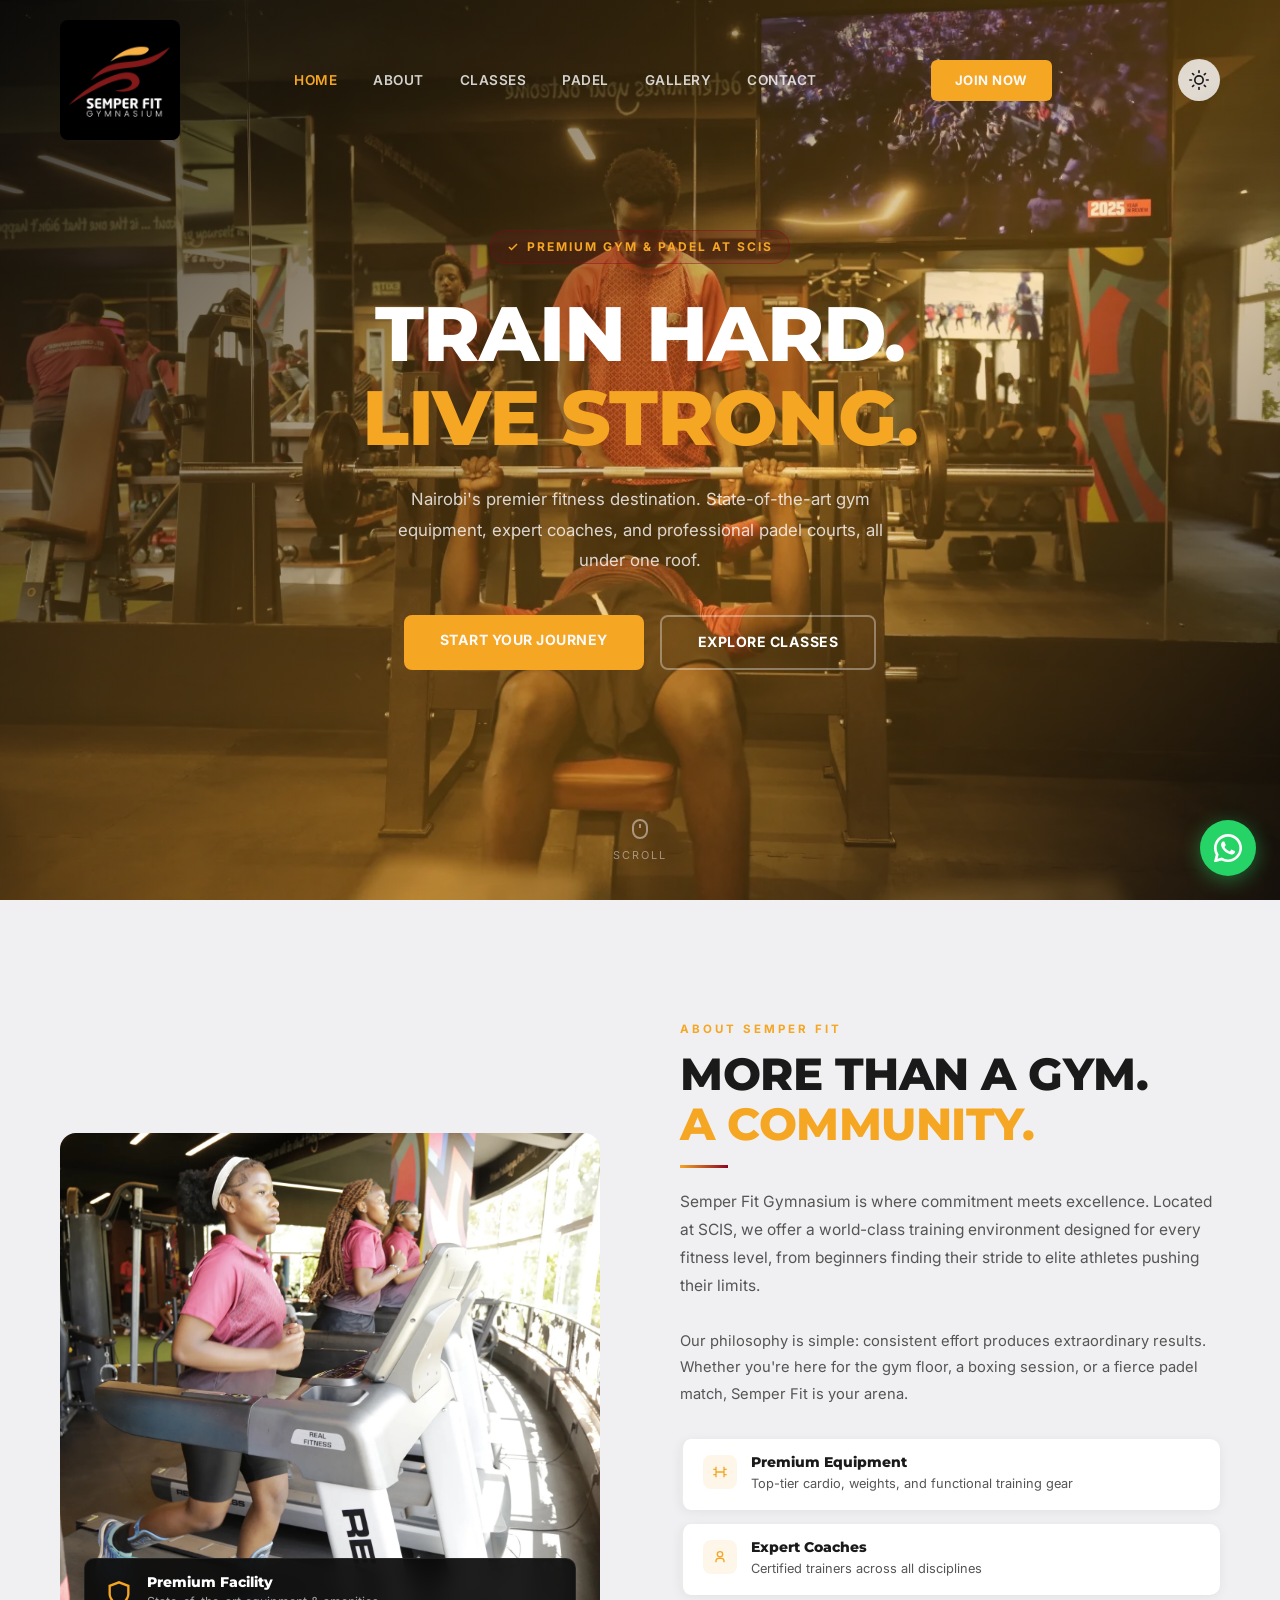
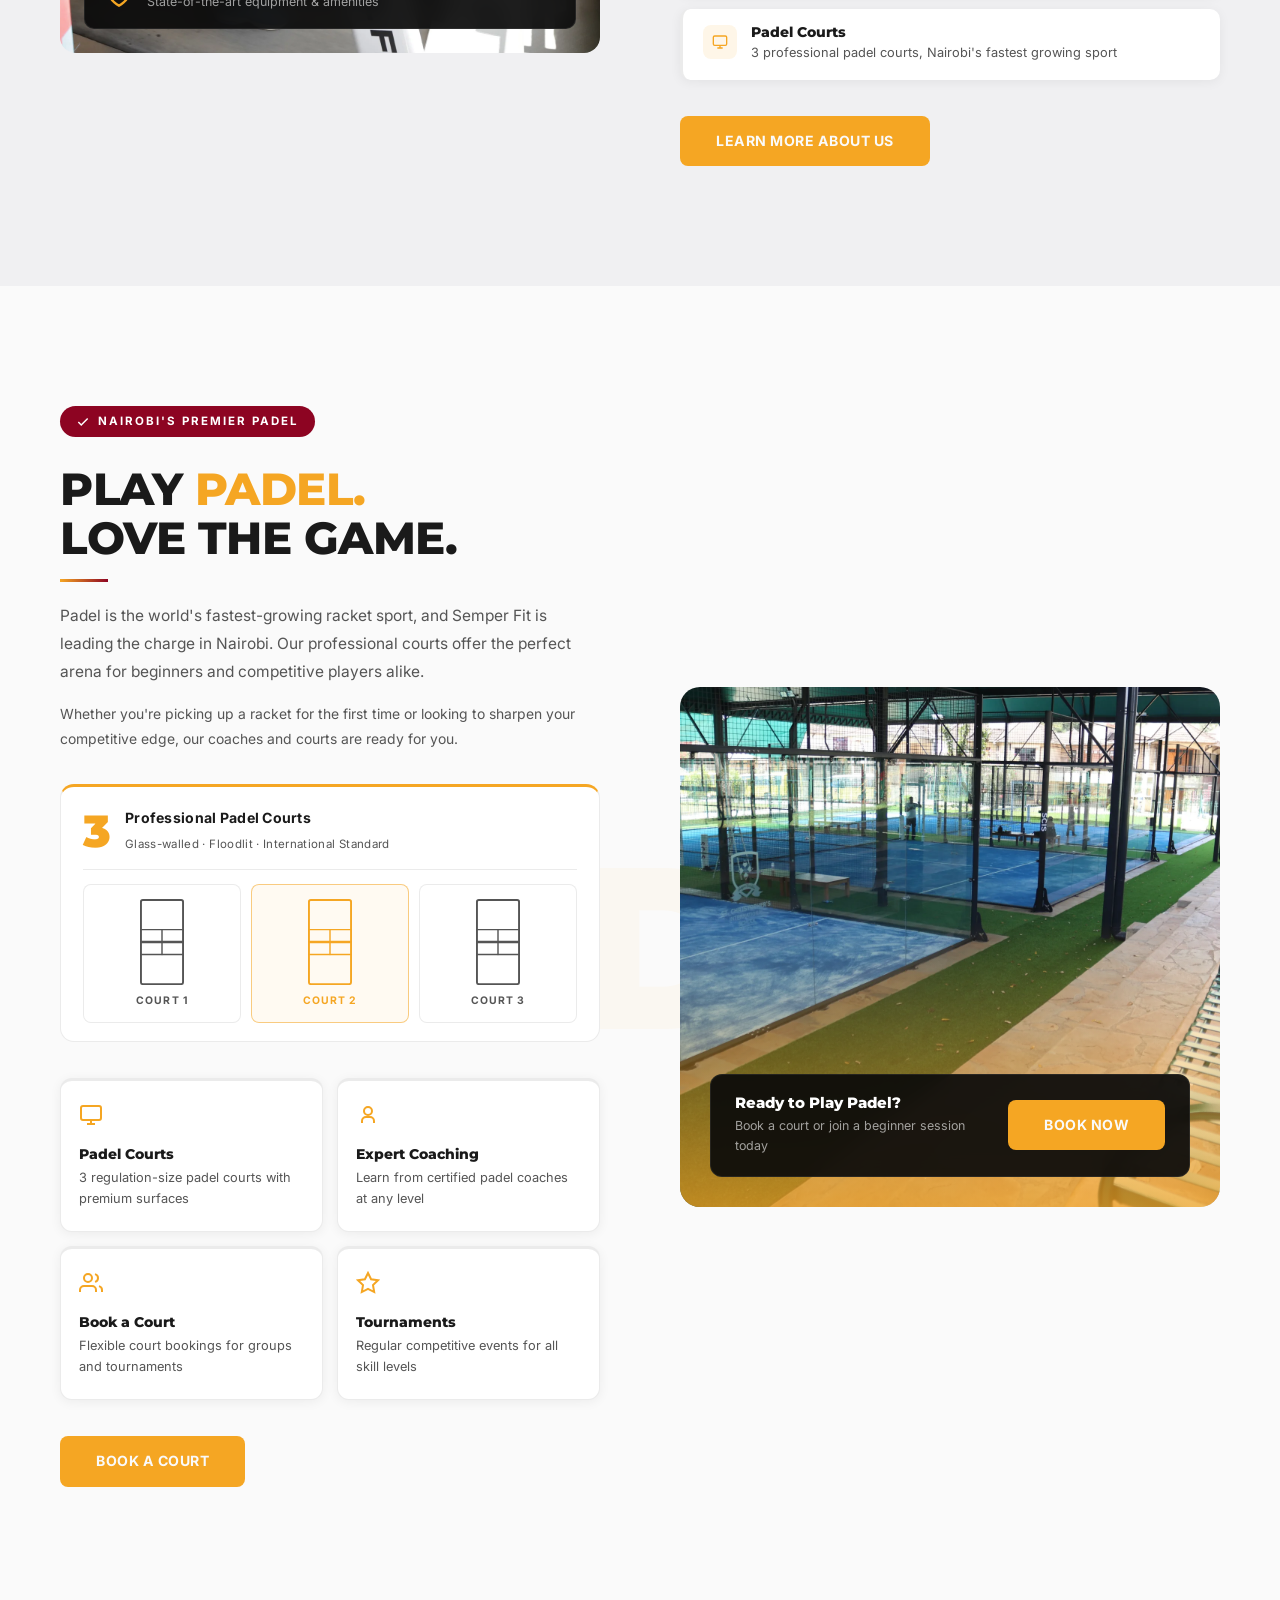
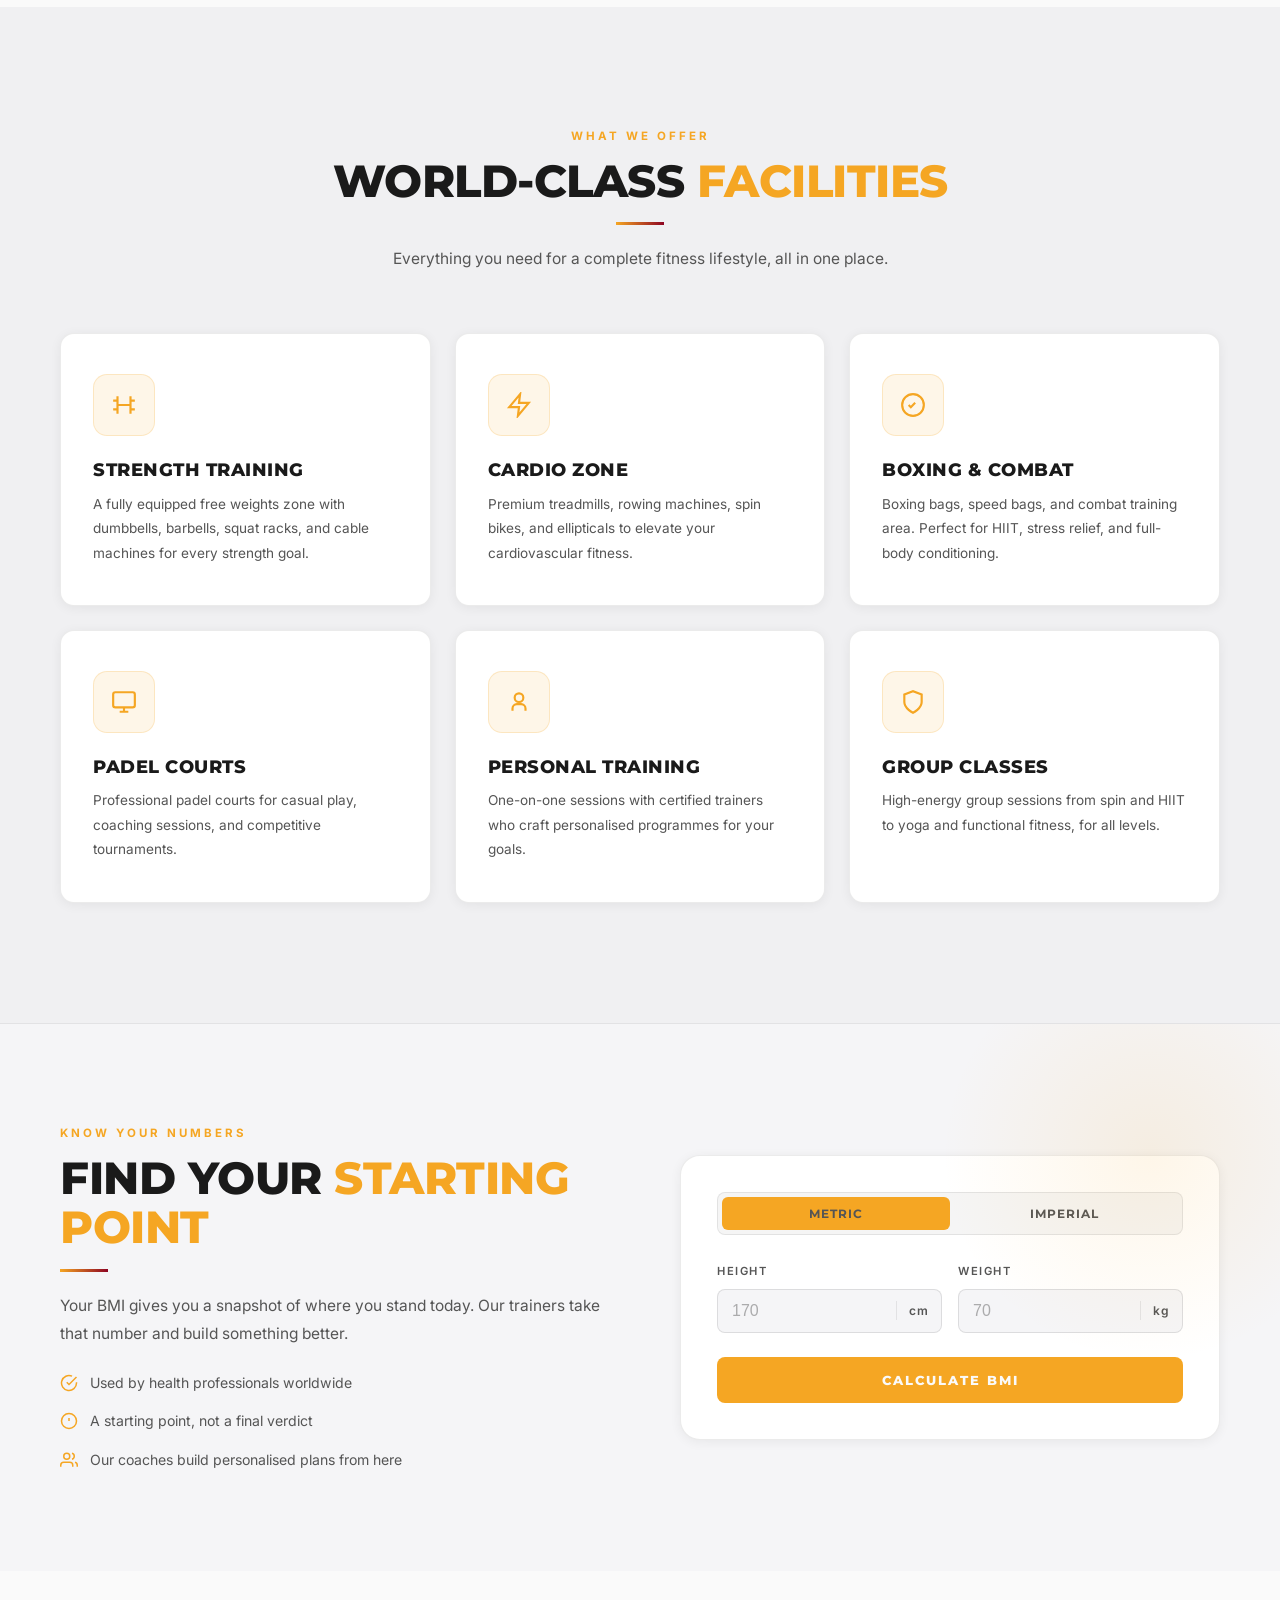
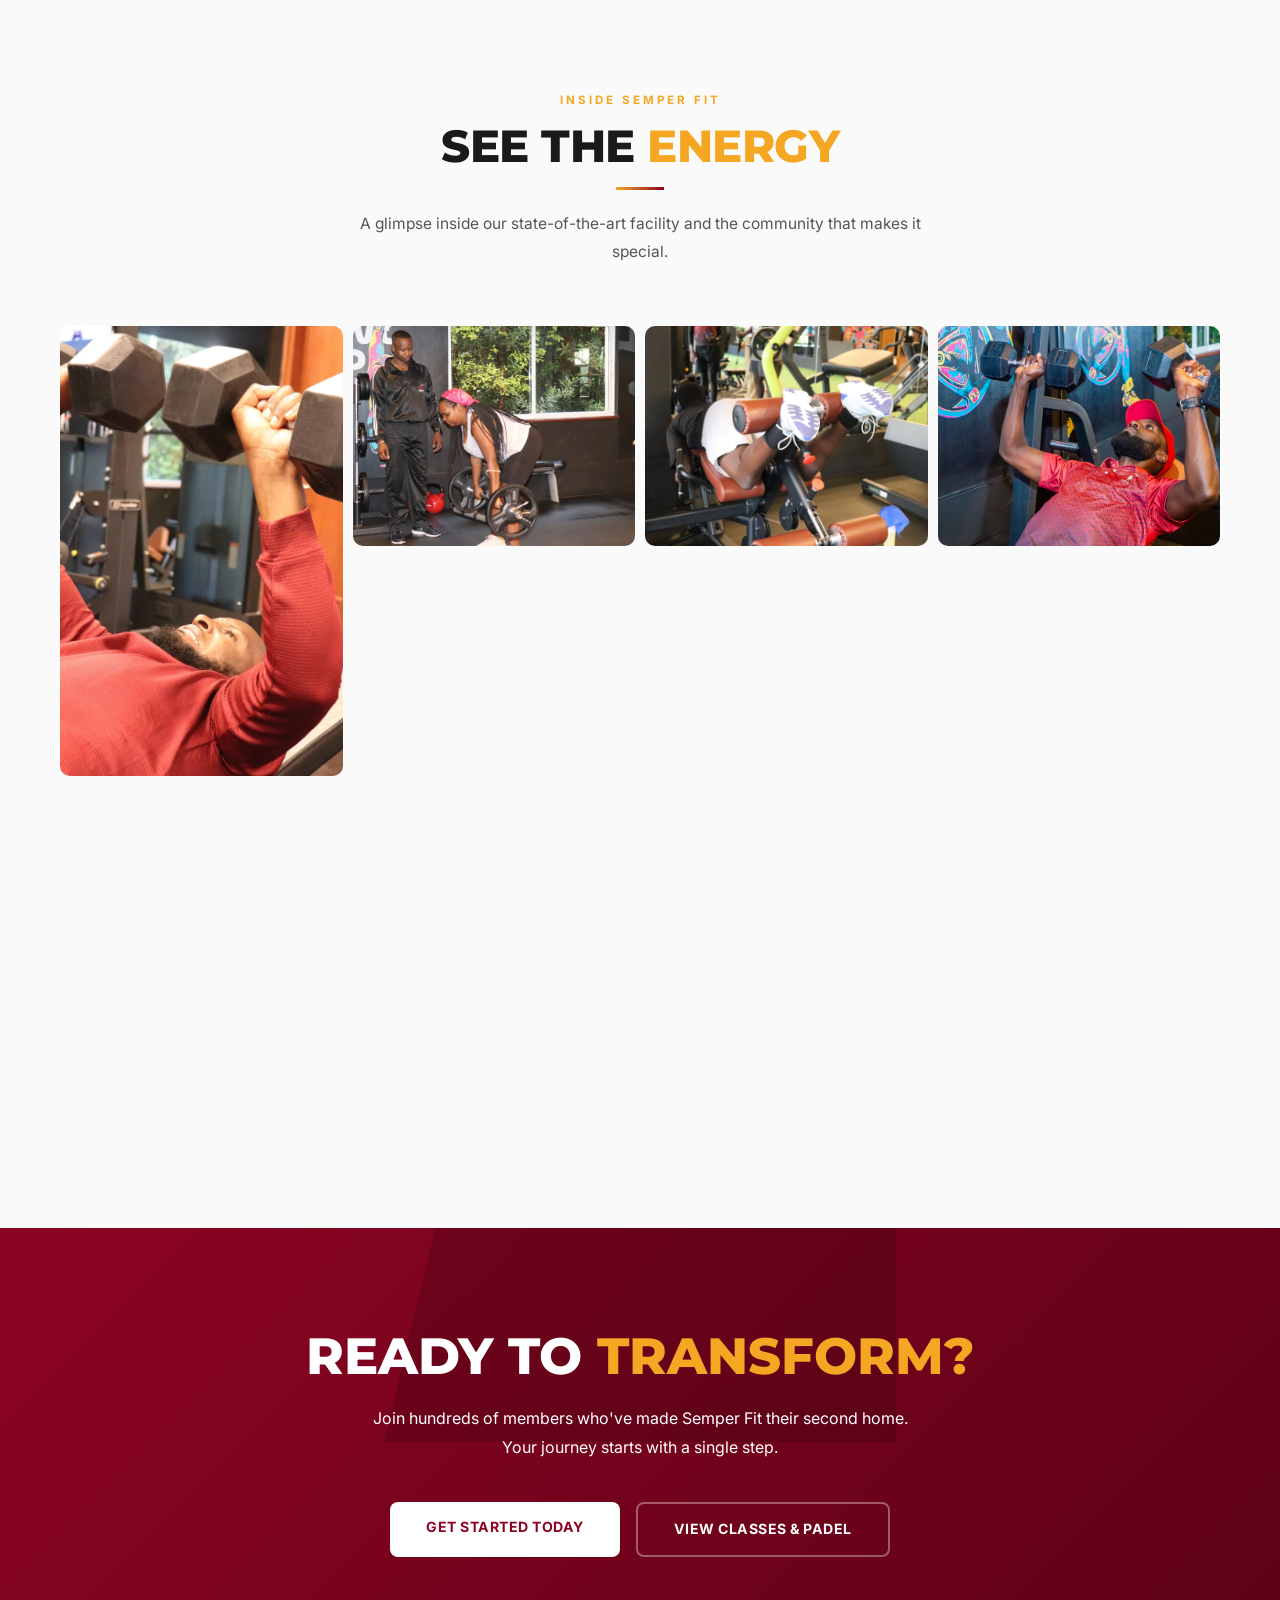
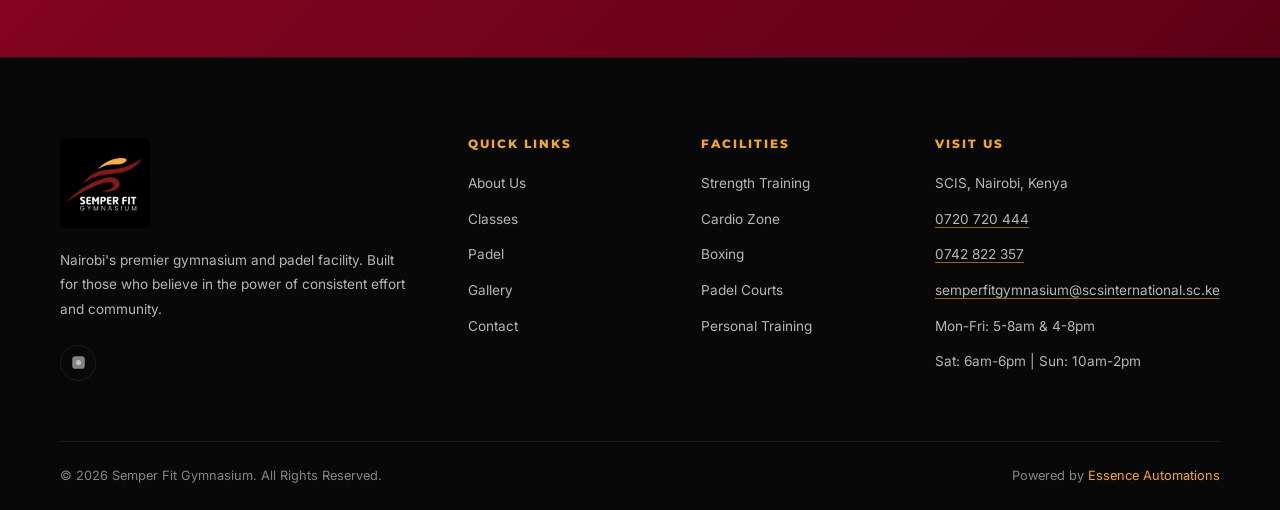
==== commit b9d78bcd: "Fix court diagrams to portrait orientation matching real court layout Co-Authored-By: Claude Sonnet " ====
--- a/index.html
+++ b/index.html
@@ -198,15 +198,15 @@
         </div>
         <div class="courts-trio-grid">
           <div class="court-tile">
-            <svg viewBox="0 0 90 50" fill="none" stroke-width="1.5"><rect x="2" y="2" width="86" height="46" rx="2" stroke-width="2"/><line x1="45" y1="2" x2="45" y2="48" stroke-width="2.5"/><line x1="2" y1="18" x2="45" y2="18"/><line x1="2" y1="32" x2="45" y2="32"/><line x1="45" y1="18" x2="88" y2="18"/><line x1="45" y1="32" x2="88" y2="32"/><line x1="24" y1="18" x2="24" y2="32"/><line x1="66" y1="18" x2="66" y2="32"/></svg>
+            <svg viewBox="0 0 46 90" fill="none" stroke-width="1.5"><rect x="1" y="1" width="44" height="88" rx="2" stroke-width="2"/><line x1="1" y1="45" x2="45" y2="45" stroke-width="2.5"/><line x1="1" y1="32" x2="45" y2="32"/><line x1="1" y1="58" x2="45" y2="58"/><line x1="23" y1="32" x2="23" y2="58"/></svg>
             <span>Court 1</span>
           </div>
           <div class="court-tile courts-active">
-            <svg viewBox="0 0 90 50" fill="none" stroke-width="1.5"><rect x="2" y="2" width="86" height="46" rx="2" stroke-width="2"/><line x1="45" y1="2" x2="45" y2="48" stroke-width="2.5"/><line x1="2" y1="18" x2="45" y2="18"/><line x1="2" y1="32" x2="45" y2="32"/><line x1="45" y1="18" x2="88" y2="18"/><line x1="45" y1="32" x2="88" y2="32"/><line x1="24" y1="18" x2="24" y2="32"/><line x1="66" y1="18" x2="66" y2="32"/></svg>
+            <svg viewBox="0 0 46 90" fill="none" stroke-width="1.5"><rect x="1" y="1" width="44" height="88" rx="2" stroke-width="2"/><line x1="1" y1="45" x2="45" y2="45" stroke-width="2.5"/><line x1="1" y1="32" x2="45" y2="32"/><line x1="1" y1="58" x2="45" y2="58"/><line x1="23" y1="32" x2="23" y2="58"/></svg>
             <span>Court 2</span>
           </div>
           <div class="court-tile">
-            <svg viewBox="0 0 90 50" fill="none" stroke-width="1.5"><rect x="2" y="2" width="86" height="46" rx="2" stroke-width="2"/><line x1="45" y1="2" x2="45" y2="48" stroke-width="2.5"/><line x1="2" y1="18" x2="45" y2="18"/><line x1="2" y1="32" x2="45" y2="32"/><line x1="45" y1="18" x2="88" y2="18"/><line x1="45" y1="32" x2="88" y2="32"/><line x1="24" y1="18" x2="24" y2="32"/><line x1="66" y1="18" x2="66" y2="32"/></svg>
+            <svg viewBox="0 0 46 90" fill="none" stroke-width="1.5"><rect x="1" y="1" width="44" height="88" rx="2" stroke-width="2"/><line x1="1" y1="45" x2="45" y2="45" stroke-width="2.5"/><line x1="1" y1="32" x2="45" y2="32"/><line x1="1" y1="58" x2="45" y2="58"/><line x1="23" y1="32" x2="23" y2="58"/></svg>
             <span>Court 3</span>
           </div>
         </div>
--- a/styles.css
+++ b/styles.css
@@ -1701,7 +1701,7 @@
 }
 .court-tile svg {
   width: 100%;
-  max-width: 68px;
+  max-width: 44px;
   stroke: var(--gray);
   fill: none;
   stroke-linecap: round;
@@ -1727,7 +1727,7 @@
 .courts-trio--lg .courts-trio-header em { font-size: 0.78rem; }
 .courts-trio--lg .courts-trio-grid { gap: 14px; }
 .courts-trio--lg .court-tile { padding: 18px 12px 14px; }
-.courts-trio--lg .court-tile svg { max-width: 90px; }
+.courts-trio--lg .court-tile svg { max-width: 58px; }
 .courts-trio--lg .court-tile span { font-size: 0.72rem; }
 
 @media (max-width: 480px) {
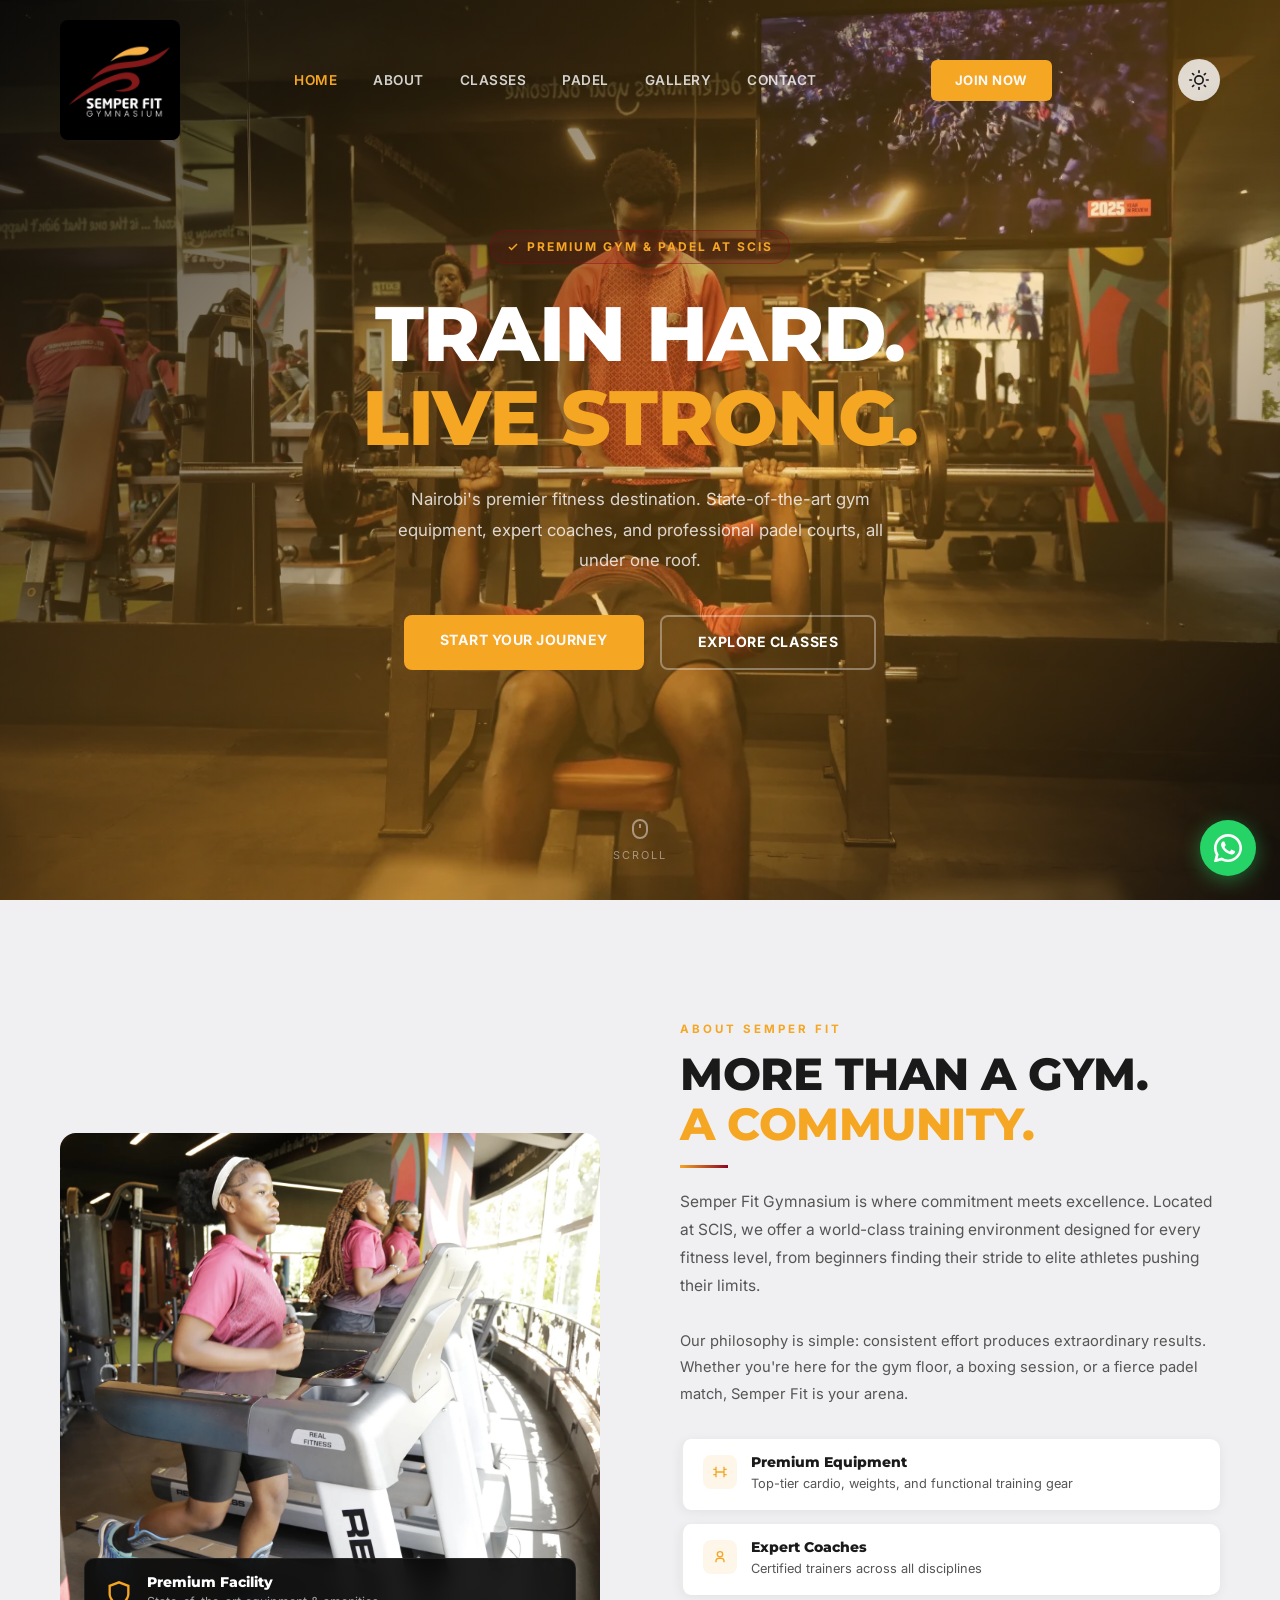
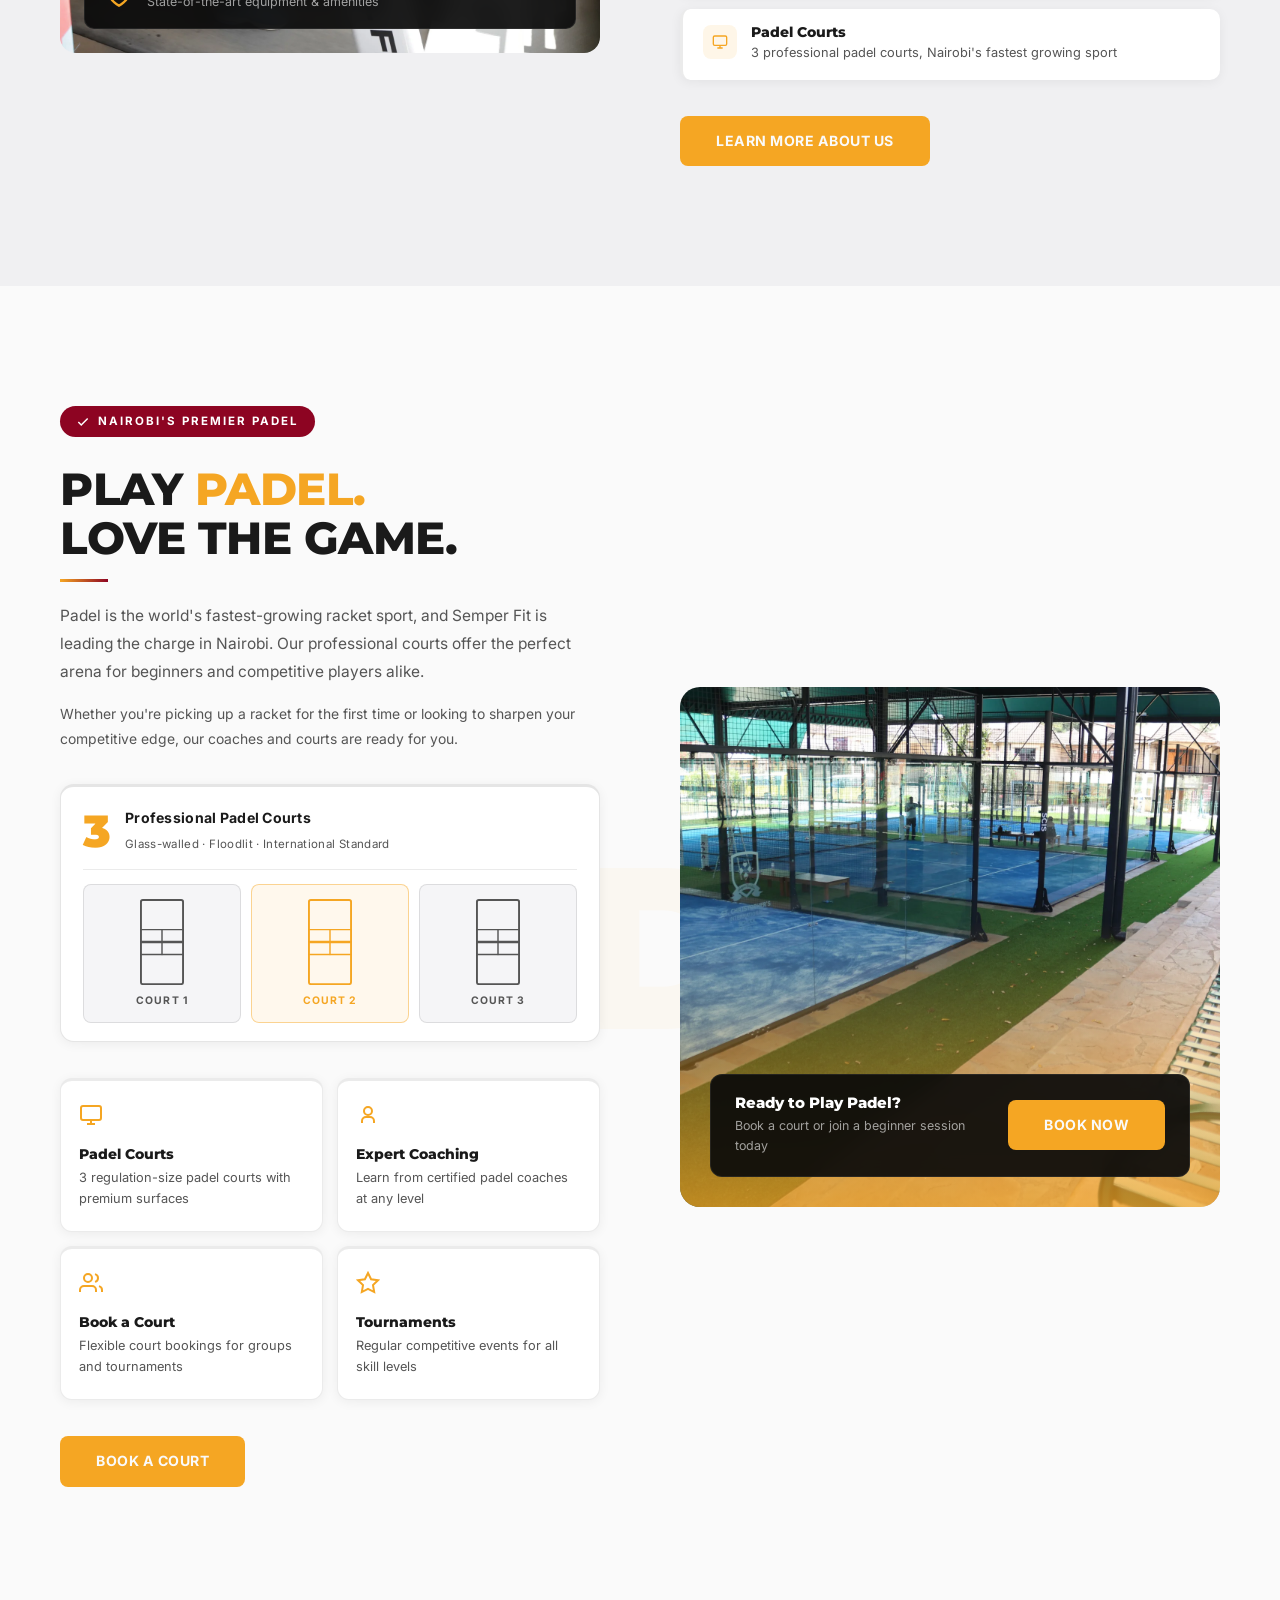
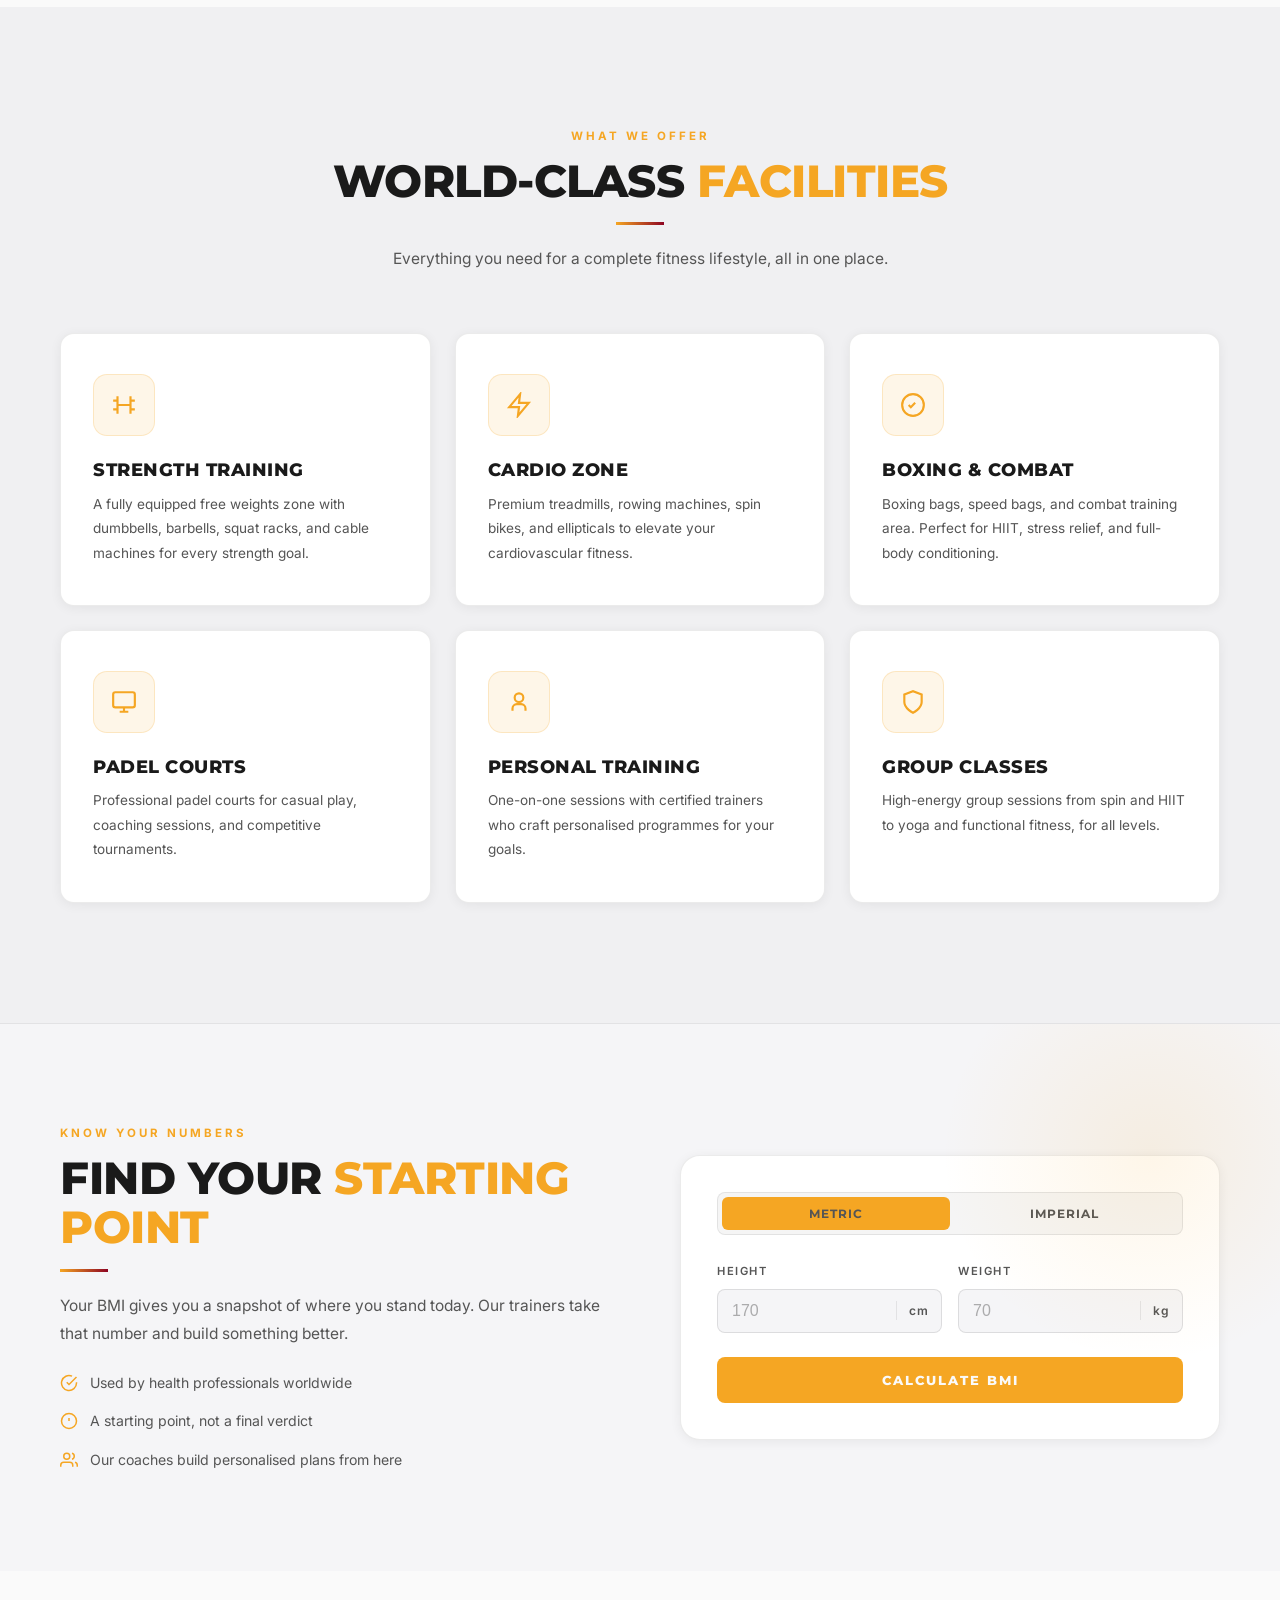
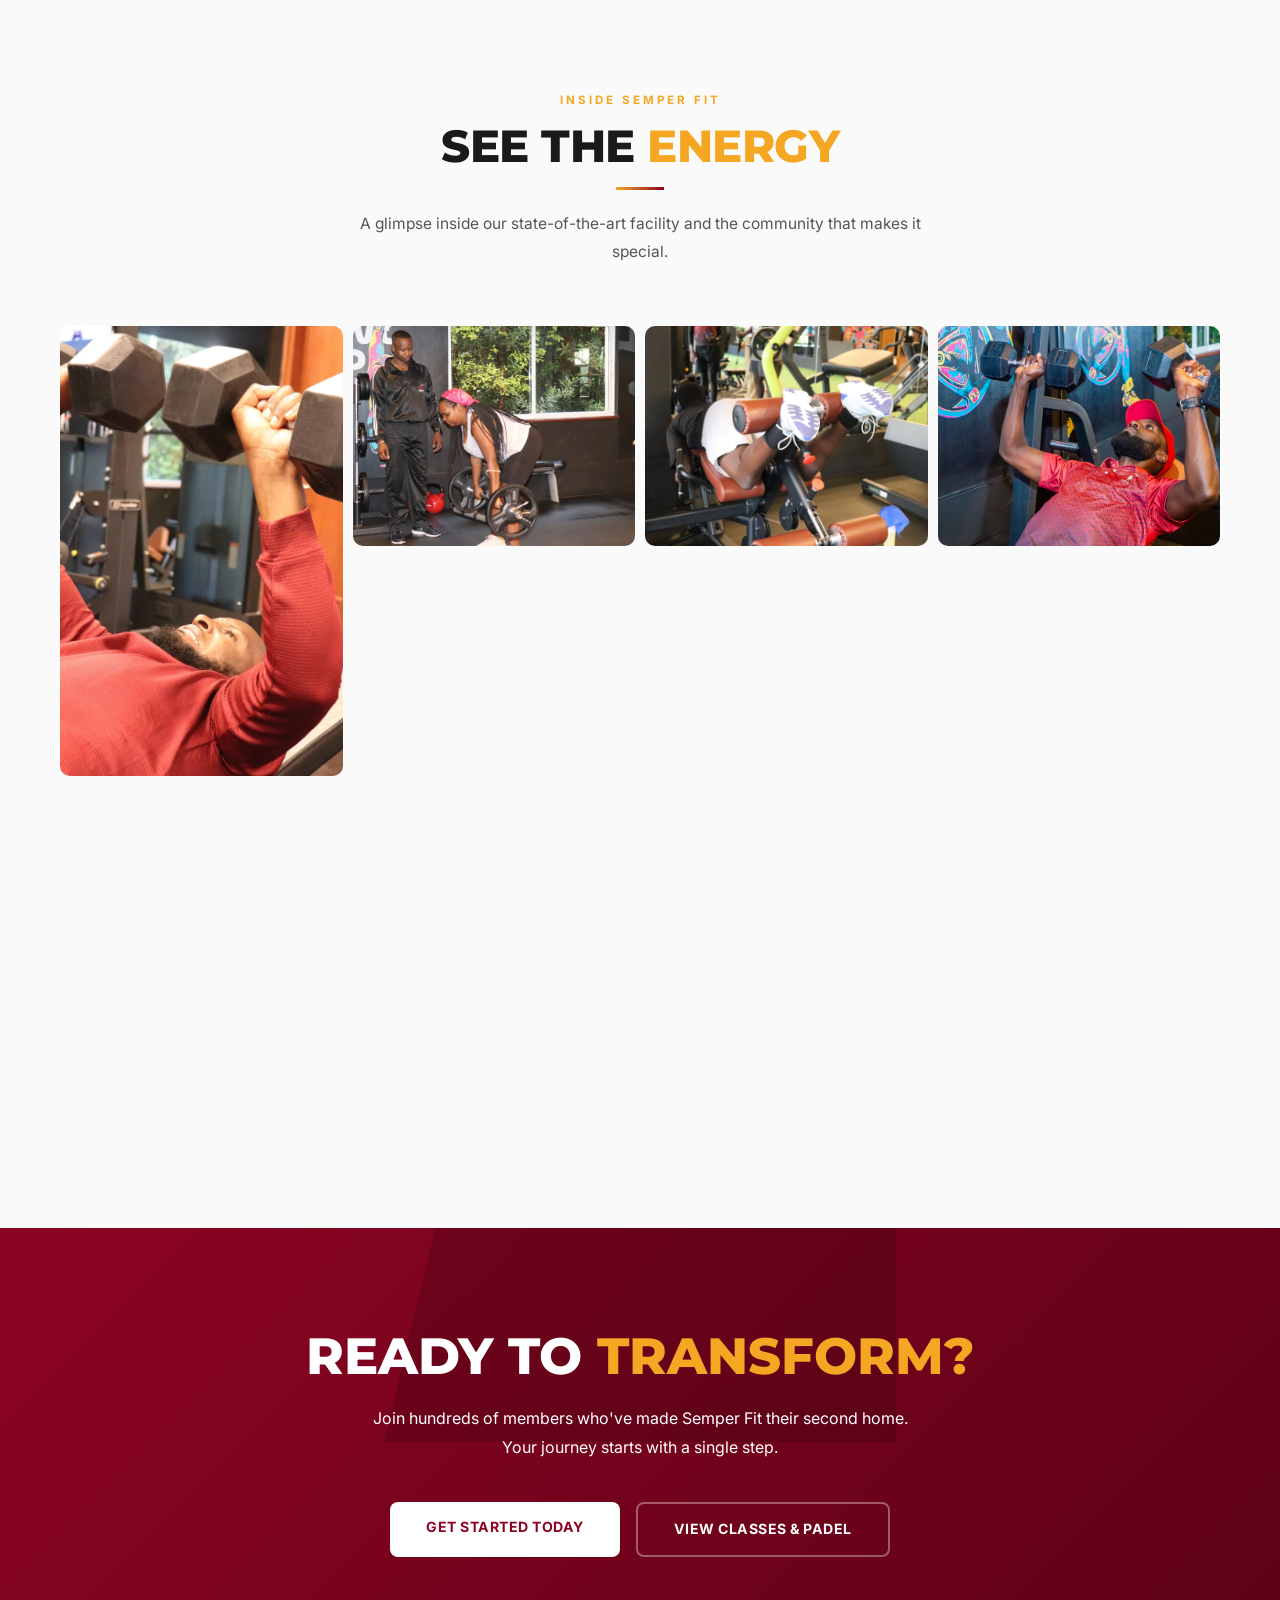
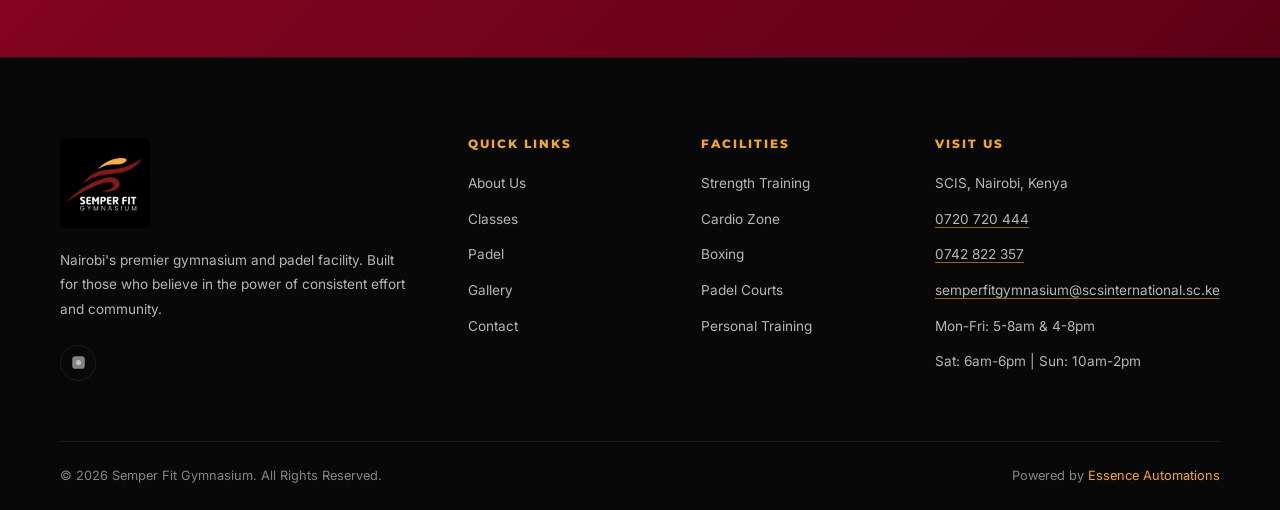
==== commit d6a3dd08: "Fix courts graphic invisible on mobile light mode Use stroke="currentColor" on SVGs, set color on ti" ====
--- a/index.html
+++ b/index.html
@@ -198,15 +198,15 @@
         </div>
         <div class="courts-trio-grid">
           <div class="court-tile">
-            <svg viewBox="0 0 46 90" fill="none" stroke-width="1.5"><rect x="1" y="1" width="44" height="88" rx="2" stroke-width="2"/><line x1="1" y1="45" x2="45" y2="45" stroke-width="2.5"/><line x1="1" y1="32" x2="45" y2="32"/><line x1="1" y1="58" x2="45" y2="58"/><line x1="23" y1="32" x2="23" y2="58"/></svg>
+            <svg viewBox="0 0 46 90" fill="none" stroke="currentColor" stroke-width="1.5"><rect x="1" y="1" width="44" height="88" rx="2" stroke-width="2"/><line x1="1" y1="45" x2="45" y2="45" stroke-width="2.5"/><line x1="1" y1="32" x2="45" y2="32"/><line x1="1" y1="58" x2="45" y2="58"/><line x1="23" y1="32" x2="23" y2="58"/></svg>
             <span>Court 1</span>
           </div>
           <div class="court-tile courts-active">
-            <svg viewBox="0 0 46 90" fill="none" stroke-width="1.5"><rect x="1" y="1" width="44" height="88" rx="2" stroke-width="2"/><line x1="1" y1="45" x2="45" y2="45" stroke-width="2.5"/><line x1="1" y1="32" x2="45" y2="32"/><line x1="1" y1="58" x2="45" y2="58"/><line x1="23" y1="32" x2="23" y2="58"/></svg>
+            <svg viewBox="0 0 46 90" fill="none" stroke="currentColor" stroke-width="1.5"><rect x="1" y="1" width="44" height="88" rx="2" stroke-width="2"/><line x1="1" y1="45" x2="45" y2="45" stroke-width="2.5"/><line x1="1" y1="32" x2="45" y2="32"/><line x1="1" y1="58" x2="45" y2="58"/><line x1="23" y1="32" x2="23" y2="58"/></svg>
             <span>Court 2</span>
           </div>
           <div class="court-tile">
-            <svg viewBox="0 0 46 90" fill="none" stroke-width="1.5"><rect x="1" y="1" width="44" height="88" rx="2" stroke-width="2"/><line x1="1" y1="45" x2="45" y2="45" stroke-width="2.5"/><line x1="1" y1="32" x2="45" y2="32"/><line x1="1" y1="58" x2="45" y2="58"/><line x1="23" y1="32" x2="23" y2="58"/></svg>
+            <svg viewBox="0 0 46 90" fill="none" stroke="currentColor" stroke-width="1.5"><rect x="1" y="1" width="44" height="88" rx="2" stroke-width="2"/><line x1="1" y1="45" x2="45" y2="45" stroke-width="2.5"/><line x1="1" y1="32" x2="45" y2="32"/><line x1="1" y1="58" x2="45" y2="58"/><line x1="23" y1="32" x2="23" y2="58"/></svg>
             <span>Court 3</span>
           </div>
         </div>
--- a/styles.css
+++ b/styles.css
@@ -1614,6 +1614,24 @@
 [data-theme="light"] .membership-featured .membership-price { color: var(--amber); }
 [data-theme="light"] .mpesa-info-card strong { color: #1A1A1A; }
 
+/* Courts graphic light mode */
+[data-theme="light"] .courts-trio {
+  background: #FFFFFF;
+  border-color: rgba(0,0,0,0.1);
+  box-shadow: 0 2px 12px rgba(0,0,0,0.06);
+}
+[data-theme="light"] .courts-trio-header { border-bottom-color: rgba(0,0,0,0.08); }
+[data-theme="light"] .court-tile {
+  background: #F5F5F7;
+  border-color: rgba(0,0,0,0.1);
+  color: #555555;
+}
+[data-theme="light"] .court-tile.courts-active {
+  background: rgba(245,166,35,0.08);
+  border-color: rgba(245,166,35,0.45);
+  color: var(--amber);
+}
+
 /* Padel teaser border */
 [data-theme="light"] .padel-teaser-inner { border-color: rgba(245,166,35,0.25); background: #FFFFFF; }
 
@@ -1632,10 +1650,10 @@
 html { transition: background-color 0.35s ease; }
 body, .navbar, .service-card, .padel-feat-card, .class-card, .padel-card,
 .bmi-card, .contact-form, .contact-form-wrap, .mission-card, .membership-card,
-.padel-price-card, .about-feature, .contact-card, .padel-feature,
+.padel-price-card, .about-feature, .contact-card, .padel-feature, .court-tile,
 .form-group input, .form-group select, .form-group textarea,
 .bmi-input-wrap, .bmi-input-wrap input {
-  transition: background-color 0.35s ease, color 0.35s ease, border-color 0.35s ease, box-shadow 0.35s ease;
+  transition: background-color 0.35s ease, color 0.35s ease, border-color 0.35s ease, box-shadow 0.35s ease, transform 0.3s ease;
 }
 
 /* Hide nav-links toggle on mobile, show mobile toggle's version */
@@ -1695,14 +1713,24 @@
   gap: 8px;
   padding: 14px 8px 12px;
   border-radius: 8px;
-  border: 1px solid var(--border);
-  background: rgba(255,255,255,0.02);
-  transition: border-color 0.25s, background 0.25s;
+  border: 1px solid rgba(255,255,255,0.12);
+  background: rgba(255,255,255,0.04);
+  color: var(--gray);
+  transition: border-color 0.25s, background 0.25s, transform 0.25s, box-shadow 0.25s;
+  cursor: pointer;
+}
+.court-tile:hover {
+  transform: translateY(-4px);
+  box-shadow: 0 10px 28px rgba(0,0,0,0.25);
+  border-color: rgba(245,166,35,0.4);
+}
+.court-tile.courts-active:hover {
+  box-shadow: 0 10px 28px rgba(245,166,35,0.2);
 }
 .court-tile svg {
   width: 100%;
   max-width: 44px;
-  stroke: var(--gray);
+  stroke: currentColor;
   fill: none;
   stroke-linecap: round;
 }
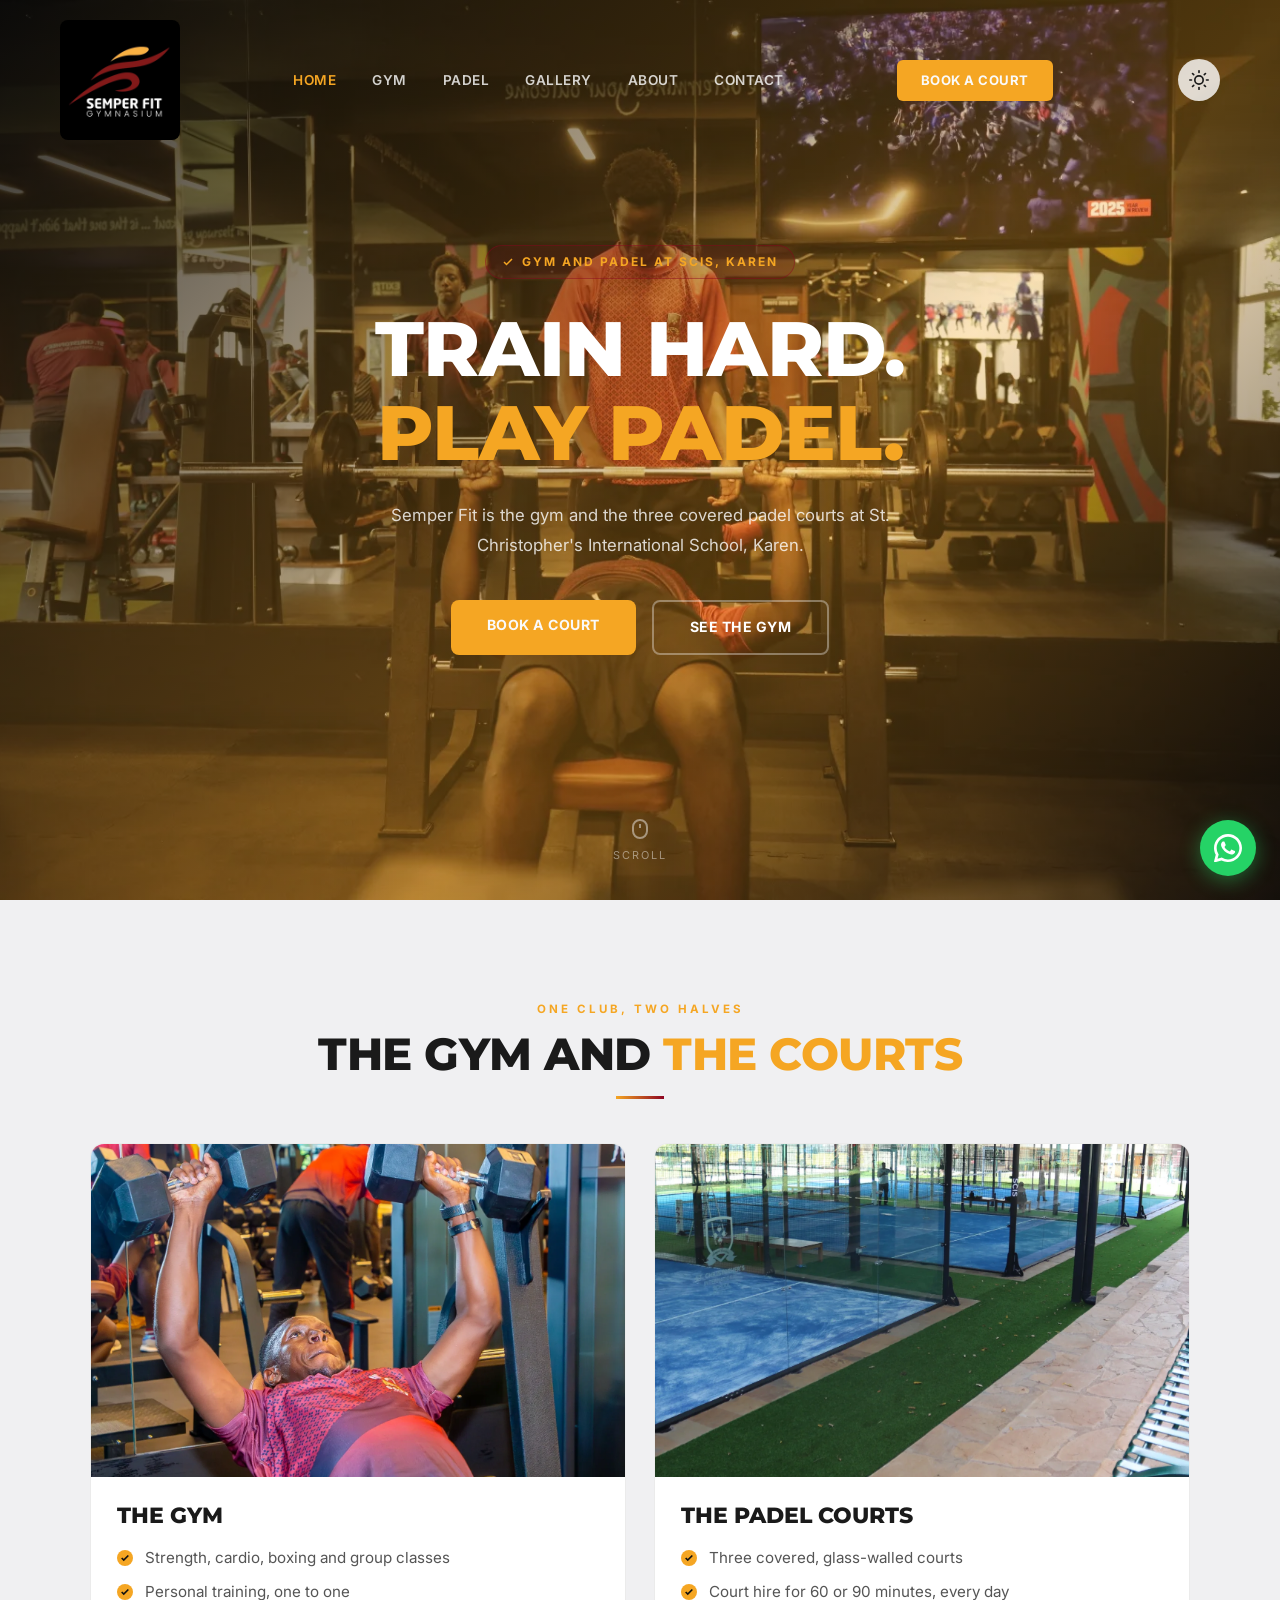
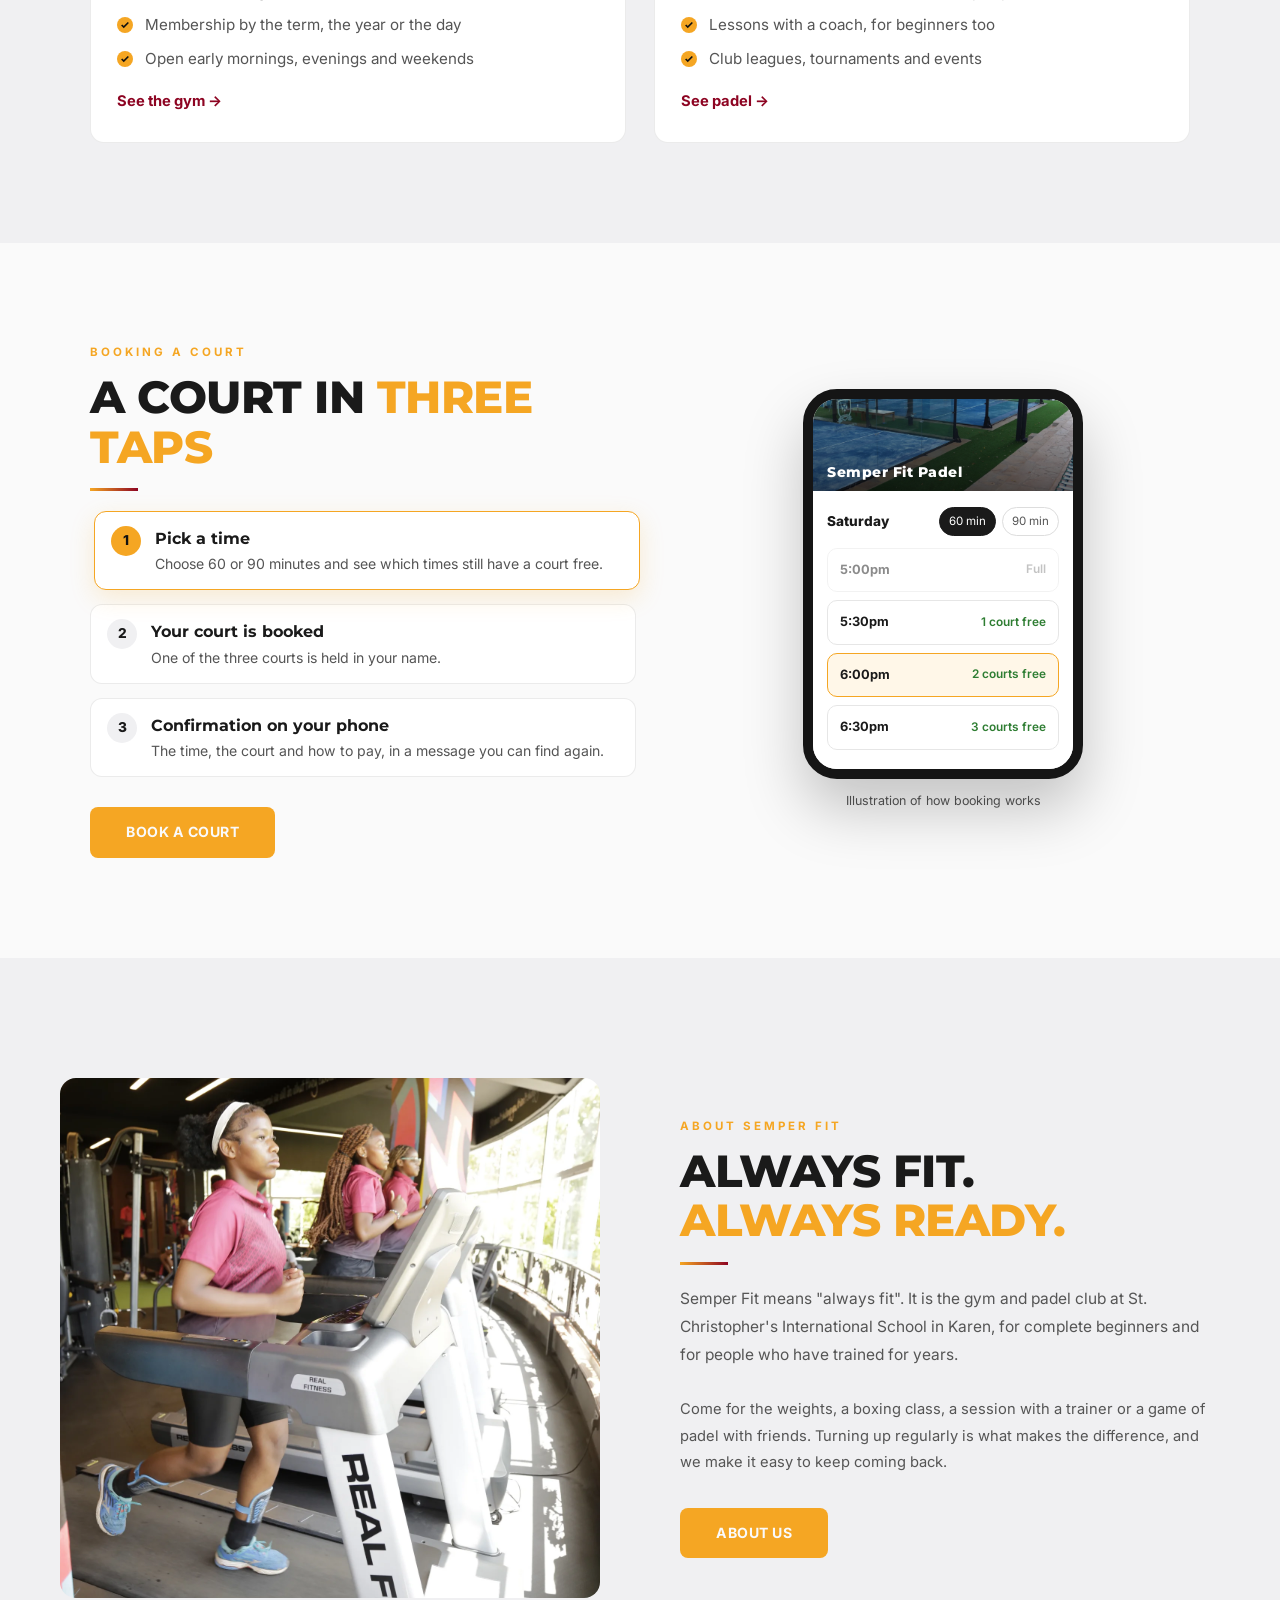
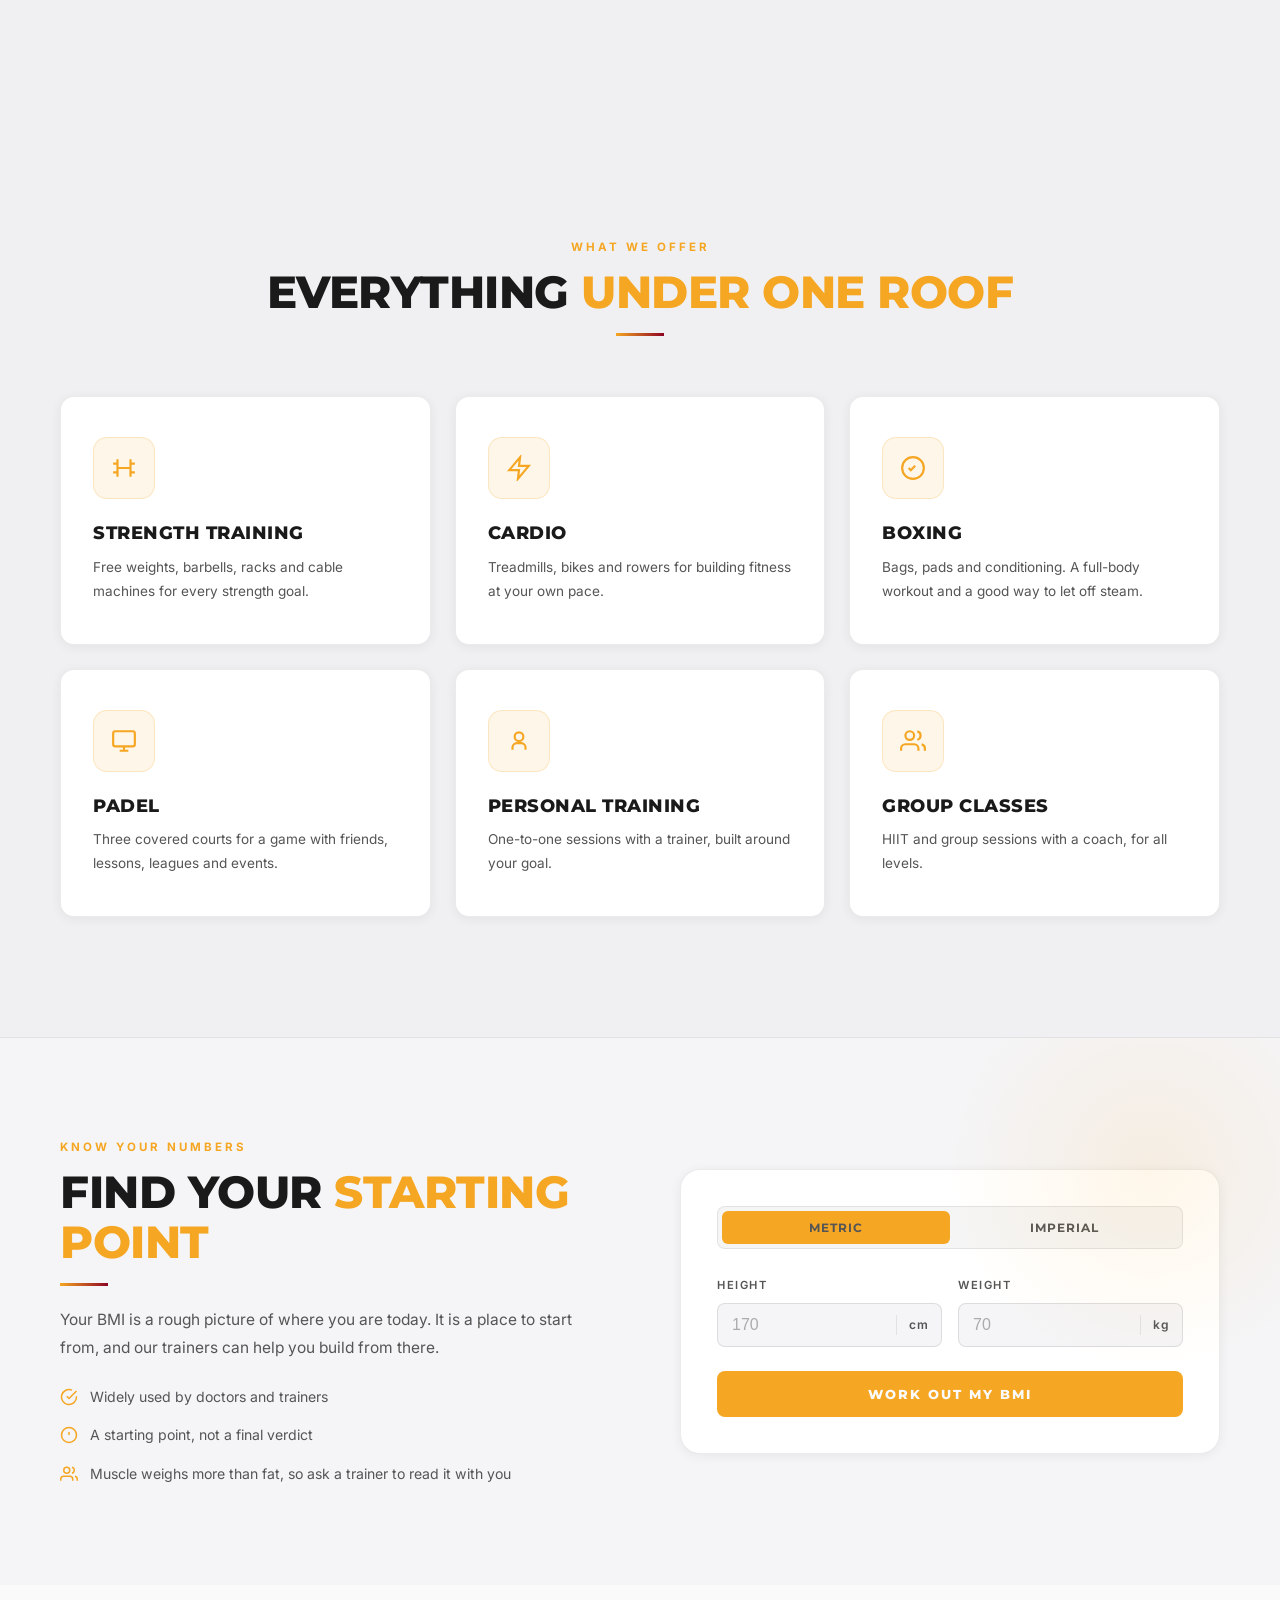
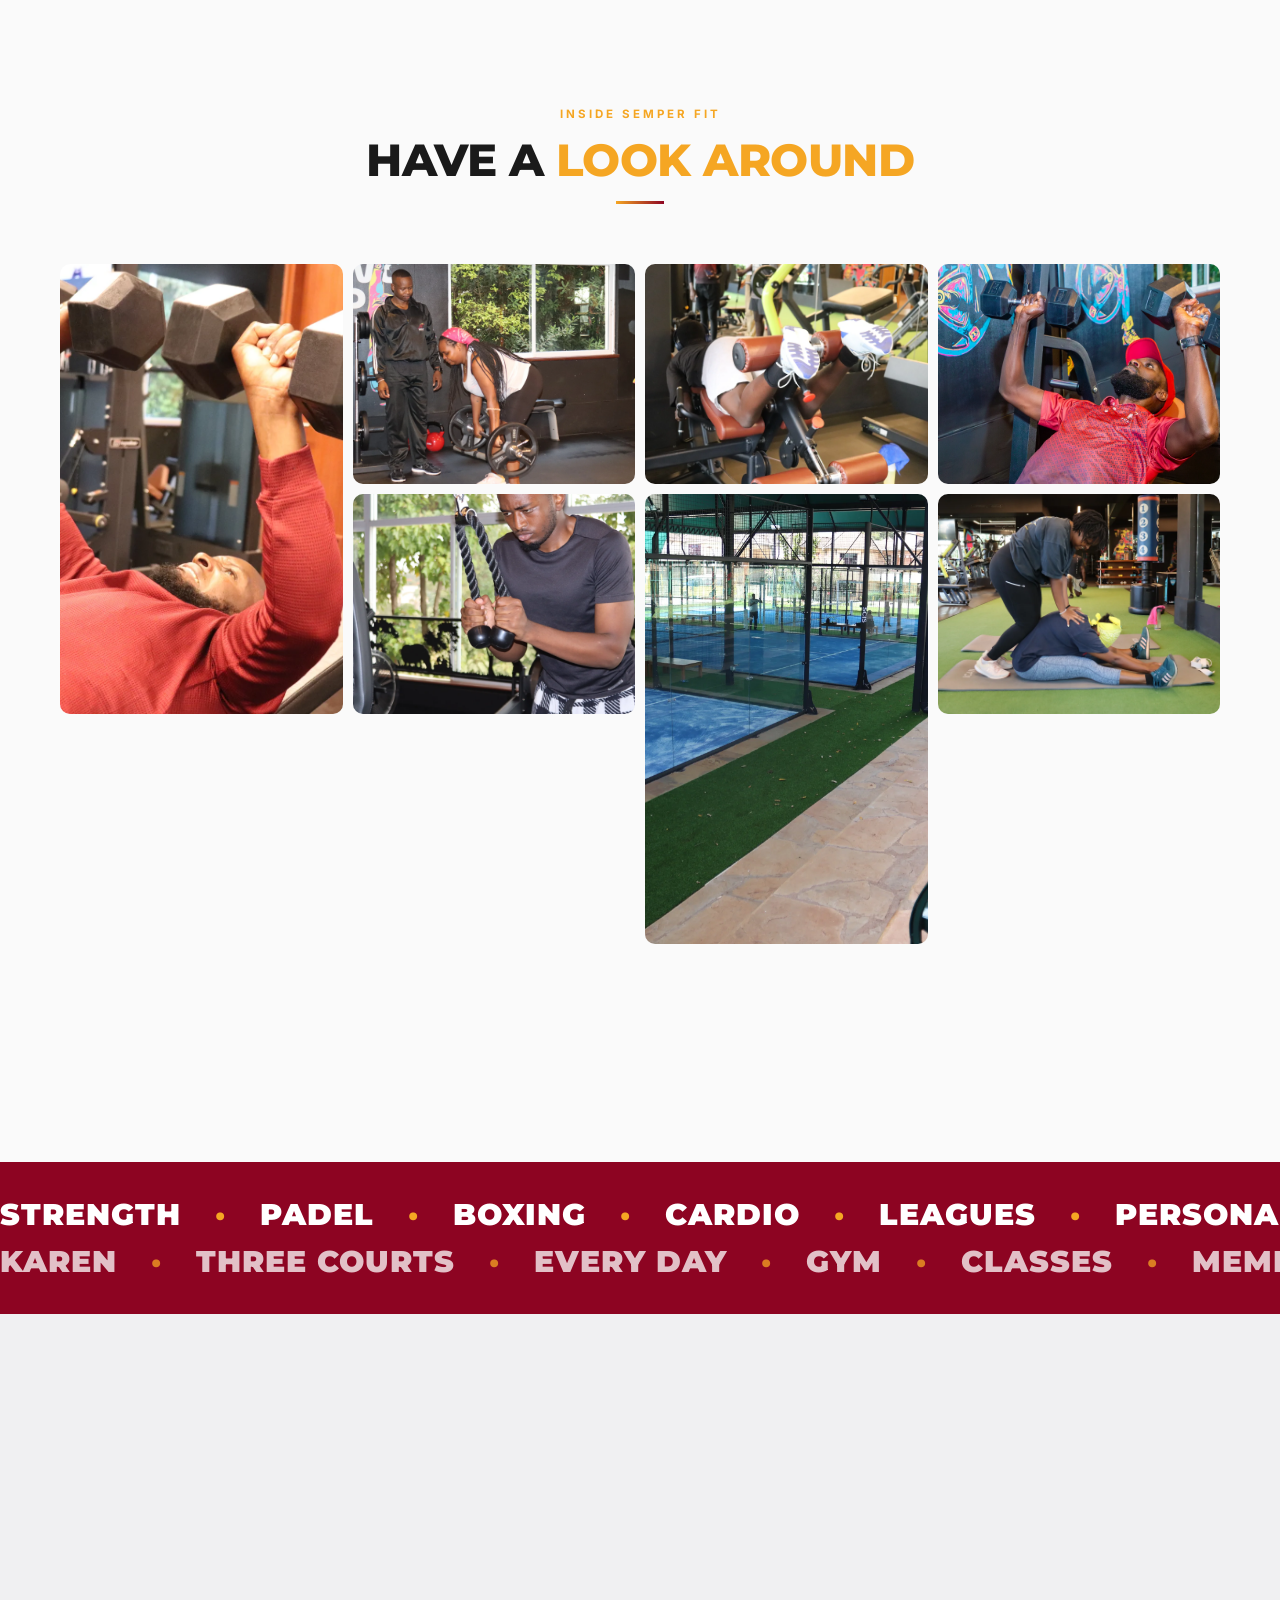
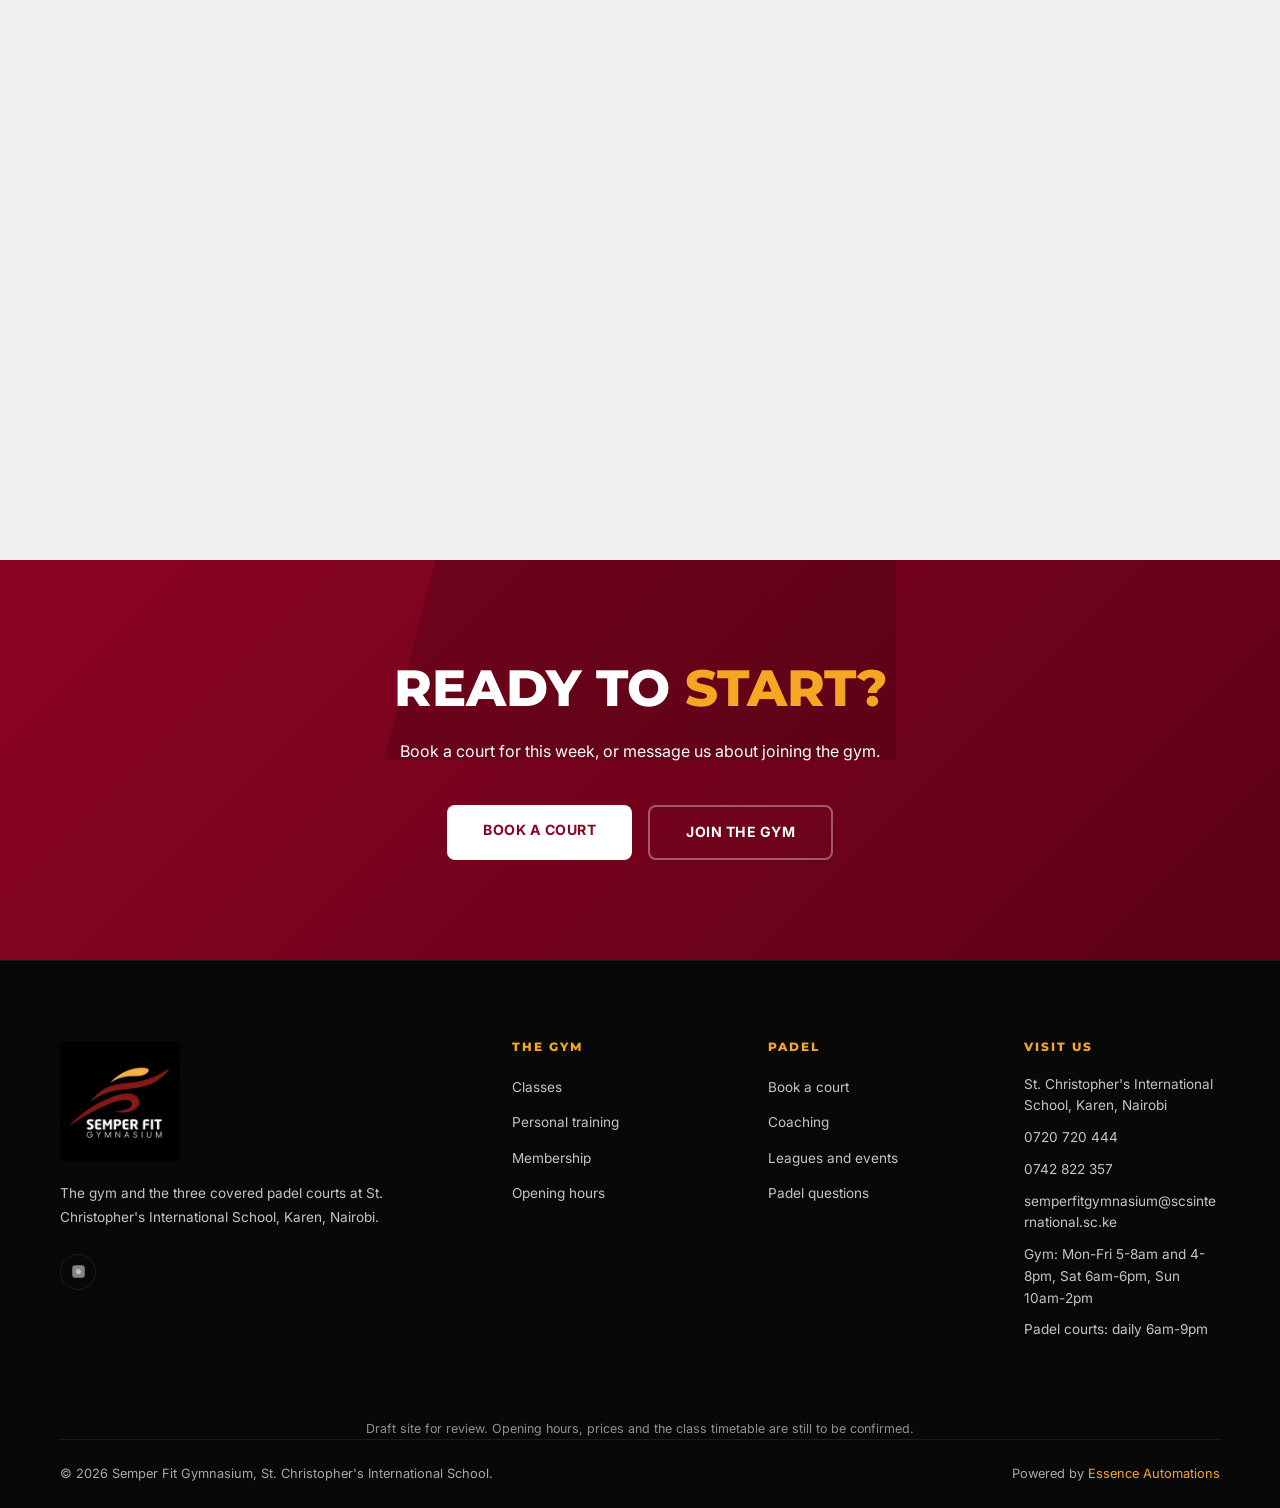
==== commit bdf149d3: "Website rebuild for Kelly: gym + padel, plain copy, SEO/AEO, motion - One nav and footer on every pa" ====
--- a/index.html
+++ b/index.html
@@ -3,40 +3,168 @@
 <head>
 <meta charset="UTF-8">
 <meta name="viewport" content="width=device-width, initial-scale=1.0">
-<title>Semper Fit Gymnasium | Premium Gym & Padel Courts in Nairobi</title>
-<meta name="description" content="Semper Fit Gymnasium at SCIS, Nairobi's premier gym and padel facility. State-of-the-art equipment, expert trainers, and professional padel courts. Start your fitness journey today.">
-<meta name="keywords" content="gym Nairobi, padel Nairobi, Semper Fit, gymnasium, fitness center Kenya, padel courts, SCIS gym, strength training Nairobi">
+<title>Semper Fit · Gym and Padel Courts in Karen, Nairobi</title>
+<meta name="description" content="Semper Fit is the gym and three covered padel courts at St. Christopher's International School, Karen. Classes, personal training, membership and padel court booking.">
 <link rel="canonical" href="https://semperfit.essenceautomations.com/">
 <meta property="og:type" content="website">
 <meta property="og:url" content="https://semperfit.essenceautomations.com/">
-<meta property="og:title" content="Semper Fit Gymnasium | Premium Gym & Padel Courts in Nairobi">
-<meta property="og:description" content="Nairobi's premier gym and padel facility. State-of-the-art equipment, expert trainers, professional padel courts.">
+<meta property="og:title" content="Semper Fit · Gym and Padel Courts in Karen, Nairobi">
+<meta property="og:description" content="Semper Fit is the gym and three covered padel courts at St. Christopher's International School, Karen. Classes, personal training, membership and padel court booking.">
 <meta property="og:image" content="https://semperfit.essenceautomations.com/images/og-image.jpg">
 <meta property="og:image:width" content="1200">
 <meta property="og:image:height" content="630">
-<meta property="og:site_name" content="Semper Fit Gymnasium">
+<meta property="og:site_name" content="Semper Fit">
 <meta property="og:locale" content="en_KE">
 <meta name="twitter:card" content="summary_large_image">
-<meta name="twitter:title" content="Semper Fit Gymnasium | Premium Gym & Padel in Nairobi">
-<meta name="twitter:description" content="State-of-the-art gym and padel courts at SCIS, Nairobi.">
+<meta name="twitter:title" content="Semper Fit · Gym and Padel Courts in Karen, Nairobi">
+<meta name="twitter:description" content="Semper Fit is the gym and three covered padel courts at St. Christopher's International School, Karen. Classes, personal training, membership and padel court booking.">
 <meta name="twitter:image" content="https://semperfit.essenceautomations.com/images/og-image.jpg">
 <script type="application/ld+json">
 {
-  "@context": "https://schema.org",
-  "@type": "SportsActivityLocation",
-  "name": "Semper Fit Gymnasium",
-  "description": "Premium gymnasium and padel facility at SCIS, Nairobi, Kenya.",
-  "url": "https://semperfit.essenceautomations.com",
-  "telephone": "+254720720444",
-  "email": "semperfitgymnasium@scsinternational.sc.ke",
-  "address": {
-    "@type": "PostalAddress",
-    "addressLocality": "Nairobi",
-    "addressCountry": "KE"
+ "@context": "https://schema.org",
+ "@type": "ExerciseGym",
+ "@id": "https://semperfit.essenceautomations.com/#gym",
+ "name": "Semper Fit Gymnasium",
+ "description": "Gym and padel courts at St. Christopher's International School, Karen, Nairobi.",
+ "url": "https://semperfit.essenceautomations.com/",
+ "telephone": "+254720720444",
+ "email": "semperfitgymnasium@scsinternational.sc.ke",
+ "image": "https://semperfit.essenceautomations.com/images/gym/gym_3.webp",
+ "logo": "https://semperfit.essenceautomations.com/images/logo.jpg",
+ "address": {
+  "@type": "PostalAddress",
+  "streetAddress": "St. Christopher's International School",
+  "addressLocality": "Karen, Nairobi",
+  "addressCountry": "KE"
+ },
+ "priceRange": "KES 1,500 - 30,000",
+ "sameAs": [
+  "https://www.instagram.com/semper_fit_gymnasium/"
+ ],
+ "openingHoursSpecification": [
+  {
+   "@type": "OpeningHoursSpecification",
+   "dayOfWeek": [
+    "Monday",
+    "Tuesday",
+    "Wednesday",
+    "Thursday",
+    "Friday"
+   ],
+   "opens": "05:00",
+   "closes": "08:00"
   },
-  "sameAs": ["https://www.instagram.com/semper_fit_gymnasium/"],
-  "areaServed": {"@type": "City", "name": "Nairobi"},
-  "image": "images/gym/gym_3.webp"
+  {
+   "@type": "OpeningHoursSpecification",
+   "dayOfWeek": [
+    "Monday",
+    "Tuesday",
+    "Wednesday",
+    "Thursday",
+    "Friday"
+   ],
+   "opens": "16:00",
+   "closes": "20:00"
+  },
+  {
+   "@type": "OpeningHoursSpecification",
+   "dayOfWeek": "Saturday",
+   "opens": "06:00",
+   "closes": "18:00"
+  },
+  {
+   "@type": "OpeningHoursSpecification",
+   "dayOfWeek": "Sunday",
+   "opens": "10:00",
+   "closes": "14:00"
+  }
+ ]
+}
+</script>
+<script type="application/ld+json">
+{
+ "@context": "https://schema.org",
+ "@type": "SportsActivityLocation",
+ "@id": "https://semperfit.essenceautomations.com/padel.html#courts",
+ "name": "Semper Fit Padel Courts",
+ "sport": "Padel",
+ "description": "Three covered padel courts at St. Christopher's International School, Karen. 60 or 90 minute court hire, coaching and leagues.",
+ "url": "https://semperfit.essenceautomations.com/padel.html",
+ "telephone": "+254720720444",
+ "image": "https://semperfit.essenceautomations.com/images/gym/sf-padel2.webp",
+ "address": {
+  "@type": "PostalAddress",
+  "streetAddress": "St. Christopher's International School",
+  "addressLocality": "Karen, Nairobi",
+  "addressCountry": "KE"
+ },
+ "parentOrganization": {
+  "@id": "https://semperfit.essenceautomations.com/#gym"
+ },
+ "openingHoursSpecification": [
+  {
+   "@type": "OpeningHoursSpecification",
+   "dayOfWeek": [
+    "Monday",
+    "Tuesday",
+    "Wednesday",
+    "Thursday",
+    "Friday",
+    "Saturday",
+    "Sunday"
+   ],
+   "opens": "06:00",
+   "closes": "21:00"
+  }
+ ]
+}
+</script>
+<script type="application/ld+json">
+{
+ "@context": "https://schema.org",
+ "@type": "FAQPage",
+ "mainEntity": [
+  {
+   "@type": "Question",
+   "name": "Where is Semper Fit?",
+   "acceptedAnswer": {
+    "@type": "Answer",
+    "text": "Inside St. Christopher's International School in Karen, Nairobi. The padel courts are reached through Gate 3a."
+   }
+  },
+  {
+   "@type": "Question",
+   "name": "How much is it to hire a padel court?",
+   "acceptedAnswer": {
+    "@type": "Answer",
+    "text": "Ksh 3,000 for 60 minutes or Ksh 4,000 for 90 minutes, for the whole court. The courts are open every day from 6am to 9pm."
+   }
+  },
+  {
+   "@type": "Question",
+   "name": "How much is gym membership?",
+   "acceptedAnswer": {
+    "@type": "Answer",
+    "text": "Ksh 11,000 for one school term, Ksh 30,000 for three terms, or Ksh 1,500 for a day pass."
+   }
+  },
+  {
+   "@type": "Question",
+   "name": "What are the gym opening hours?",
+   "acceptedAnswer": {
+    "@type": "Answer",
+    "text": "Monday to Friday 5am-8am and 4pm-8pm, Saturday 6am-6pm and Sunday 10am-2pm."
+   }
+  },
+  {
+   "@type": "Question",
+   "name": "How do I get in touch?",
+   "acceptedAnswer": {
+    "@type": "Answer",
+    "text": "Call 0720 720 444, WhatsApp 0742 822 357, or email semperfitgymnasium@scsinternational.sc.ke."
+   }
+  }
+ ]
 }
 </script>
 <link rel="preconnect" href="https://fonts.googleapis.com">
@@ -45,38 +173,39 @@
 <link rel="icon" type="image/x-icon" href="favicon.ico">
 <link rel="icon" type="image/png" sizes="32x32" href="favicon.png">
 <link rel="apple-touch-icon" href="apple-touch-icon.png">
-<script>var t=localStorage.getItem('sf-theme')||'light';document.documentElement.setAttribute('data-theme',t);</script>
-<link rel="stylesheet" href="styles.css">
+<script>document.documentElement.className+=' js';var t='light';try{t=localStorage.getItem('sf-theme')||'light'}catch(e){}document.documentElement.setAttribute('data-theme',t);</script>
+<link rel="stylesheet" href="styles.css?v=2">
+<script src="site.js?v=2" defer></script>
 </head>
 <body>
 
 <!-- NAVBAR -->
 <nav class="navbar" id="navbar">
   <a href="index.html" class="nav-logo">
-    <img src="images/logo.jpg" alt="Semper Fit Gymnasium Logo">
+    <img src="images/logo.jpg" alt="Semper Fit Gymnasium logo" width="90" height="90">
   </a>
   <ul class="nav-links">
     <li><a href="index.html" class="active">Home</a></li>
-    <li><a href="about.html">About</a></li>
-    <li><a href="classes.html">Classes</a></li>
+    <li><a href="classes.html">Gym</a></li>
     <li><a href="padel.html">Padel</a></li>
     <li><a href="gallery.html">Gallery</a></li>
+    <li><a href="about.html">About</a></li>
     <li><a href="contact.html">Contact</a></li>
   </ul>
-  <a href="contact.html" class="nav-cta">Join Now</a>
-  <button class="theme-toggle" id="themeToggle" aria-label="Toggle light/dark mode">
+  <a href="book-padel.html" class="nav-cta">Book a Court</a>
+  <button class="theme-toggle" id="themeToggle" aria-label="Switch light or dark mode">
     <svg class="icon-moon" viewBox="0 0 24 24" fill="none" stroke="currentColor" stroke-width="2" stroke-linecap="round" stroke-linejoin="round"><path d="M21 12.79A9 9 0 1 1 11.21 3 7 7 0 0 0 21 12.79z"/></svg>
     <svg class="icon-sun" viewBox="0 0 24 24" fill="none" stroke="currentColor" stroke-width="2" stroke-linecap="round" stroke-linejoin="round"><circle cx="12" cy="12" r="5"/><line x1="12" y1="1" x2="12" y2="3"/><line x1="12" y1="21" x2="12" y2="23"/><line x1="4.22" y1="4.22" x2="5.64" y2="5.64"/><line x1="18.36" y1="18.36" x2="19.78" y2="19.78"/><line x1="1" y1="12" x2="3" y2="12"/><line x1="21" y1="12" x2="23" y2="12"/><line x1="4.22" y1="19.78" x2="5.64" y2="18.36"/><line x1="18.36" y1="5.64" x2="19.78" y2="4.22"/></svg>
   </button>
-  <div class="mobile-toggle" id="mobileToggle"><span></span><span></span><span></span></div>
+  <button class="mobile-toggle" id="mobileToggle" aria-label="Open menu"><span></span><span></span><span></span></button>
 </nav>
 <div class="mobile-nav" id="mobileNav">
   <div class="mobile-nav-header">
     <div class="mobile-nav-logo">
-      <img src="images/logo.jpg" alt="Semper Fit">
+      <img src="images/logo.jpg" alt="Semper Fit" width="60" height="60">
     </div>
     <div style="display:flex;align-items:center;gap:10px;">
-      <button class="mobile-theme-toggle" id="mobileThemeToggle" aria-label="Toggle light/dark mode">
+      <button class="mobile-theme-toggle" id="mobileThemeToggle" aria-label="Switch light or dark mode">
         <svg class="icon-moon" viewBox="0 0 24 24" fill="none" stroke="currentColor" stroke-width="2" stroke-linecap="round" stroke-linejoin="round"><path d="M21 12.79A9 9 0 1 1 11.21 3 7 7 0 0 0 21 12.79z"/></svg>
         <svg class="icon-sun" viewBox="0 0 24 24" fill="none" stroke="currentColor" stroke-width="2" stroke-linecap="round" stroke-linejoin="round"><circle cx="12" cy="12" r="5"/><line x1="12" y1="1" x2="12" y2="3"/><line x1="12" y1="21" x2="12" y2="23"/><line x1="4.22" y1="4.22" x2="5.64" y2="5.64"/><line x1="18.36" y1="18.36" x2="19.78" y2="19.78"/><line x1="1" y1="12" x2="3" y2="12"/><line x1="21" y1="12" x2="23" y2="12"/><line x1="4.22" y1="19.78" x2="5.64" y2="18.36"/><line x1="18.36" y1="5.64" x2="19.78" y2="4.22"/></svg>
       </button>
@@ -86,16 +215,16 @@
     </div>
   </div>
   <nav class="mobile-nav-links">
-    <a href="index.html" class="mn-item mn-d1">Home</a>
-    <a href="about.html" class="mn-item mn-d2">About</a>
-    <a href="classes.html" class="mn-item mn-d3">Classes</a>
-    <a href="padel.html" class="mn-item mn-d4">Padel</a>
-    <a href="gallery.html" class="mn-item mn-d5">Gallery</a>
+    <a href="index.html" class="mn-item mn-d1 active">Home</a>
+    <a href="classes.html" class="mn-item mn-d2">Gym</a>
+    <a href="padel.html" class="mn-item mn-d3">Padel</a>
+    <a href="gallery.html" class="mn-item mn-d4">Gallery</a>
+    <a href="about.html" class="mn-item mn-d5">About</a>
     <a href="contact.html" class="mn-item mn-d6">Contact</a>
   </nav>
   <div class="mobile-nav-footer">
-    <a href="contact.html" class="mobile-nav-cta">Join Now</a>
-    <a href="https://www.instagram.com/semper_fit_gymnasium/" target="_blank" class="mobile-nav-social" aria-label="Instagram">
+    <a href="book-padel.html" class="mobile-nav-cta">Book a Court</a>
+    <a href="https://www.instagram.com/semper_fit_gymnasium/" target="_blank" rel="noopener" class="mobile-nav-social" aria-label="Instagram">
       <svg viewBox="0 0 24 24" fill="none" stroke="currentColor" stroke-width="1.5"><rect x="2" y="2" width="20" height="20" rx="5" ry="5"/><path d="M16 11.37A4 4 0 1 1 12.63 8 4 4 0 0 1 16 11.37z"/><line x1="17.5" y1="6.5" x2="17.51" y2="6.5"/></svg>
     </a>
   </div>
@@ -104,19 +233,19 @@
 <!-- HERO -->
 <section class="hero">
   <div class="hero-bg">
-    <img src="images/gym/hero.webp" alt="Semper Fit Gymnasium" fetchpriority="high">
+    <img src="images/gym/hero.webp" alt="A member training on the bench press at Semper Fit gym" fetchpriority="high" width="1440" height="960">
   </div>
   <div class="hero-overlay"></div>
   <div class="hero-content" style="text-align:center; margin-left:auto; margin-right:auto;">
     <div class="hero-badge">
       <svg width="12" height="12" viewBox="0 0 24 24" fill="none" stroke="currentColor" stroke-width="3"><polyline points="20 6 9 17 4 12"/></svg>
-      Premium Gym &amp; Padel At SCIS
-    </div>
-    <h1>Train Hard.<br><span>Live Strong.</span></h1>
-    <p>Nairobi's premier fitness destination. State-of-the-art gym equipment, expert coaches, and professional padel courts, all under one roof.</p>
+      Gym and padel at SCIS, Karen
+    </div>
+    <h1>Train Hard.<br><span>Play Padel.</span></h1>
+    <p>Semper Fit is the gym and the three covered padel courts at St. Christopher's International School, Karen.</p>
     <div class="hero-btns">
-      <a href="contact.html" class="btn-primary">Start Your Journey</a>
-      <a href="classes.html" class="btn-secondary">Explore Classes</a>
+      <a href="book-padel.html" class="btn-primary">Book a court</a>
+      <a href="classes.html" class="btn-secondary">See the gym</a>
     </div>
   </div>
   <div class="hero-scroll">
@@ -125,127 +254,106 @@
   </div>
 </section>
 
+<!-- TWO HALVES -->
+<section class="sf-halves" id="what">
+  <div class="section-header reveal">
+    <div class="section-label">One Club, Two Halves</div>
+    <h2 class="section-title">The Gym and <span>the Courts</span></h2>
+    <div class="section-line"></div>
+  </div>
+  <div class="sf-halves-grid">
+    <a class="sf-half reveal" href="classes.html">
+      <div class="sf-half-img"><img src="images/gym/gym_3.webp" alt="Training on the gym floor at Semper Fit" loading="lazy" width="1440" height="1440"></div>
+      <div class="sf-half-body">
+        <h3>The Gym</h3>
+        <ul class="sf-ticks">
+          <li>Strength, cardio, boxing and group classes</li>
+          <li>Personal training, one to one</li>
+          <li>Membership by the term, the year or the day</li>
+          <li>Open early mornings, evenings and weekends</li>
+        </ul>
+        <span class="sf-text-link">See the gym &rarr;</span>
+      </div>
+    </a>
+    <a class="sf-half reveal" href="padel.html">
+      <div class="sf-half-img"><img src="images/gym/sf-padel.webp" alt="The three covered padel courts at Semper Fit" loading="lazy" width="1440" height="1440"></div>
+      <div class="sf-half-body">
+        <h3>The Padel Courts</h3>
+        <ul class="sf-ticks">
+          <li>Three covered, glass-walled courts</li>
+          <li>Court hire for 60 or 90 minutes, every day</li>
+          <li>Lessons with a coach, for beginners too</li>
+          <li>Club leagues, tournaments and events</li>
+        </ul>
+        <span class="sf-text-link">See padel &rarr;</span>
+      </div>
+    </a>
+  </div>
+</section>
+
+<!-- SIGNATURE: BOOKING A COURT -->
+<section class="sf-book" id="how-booking-works">
+  <div class="sf-book-inner">
+    <div class="sf-book-text reveal-left">
+      <div class="section-label">Booking a Court</div>
+      <h2 class="section-title">A Court in <span>Three Taps</span></h2>
+      <div class="section-line"></div>
+      <ol class="sf-book-steps">
+        <li class="sf-bs" data-step="1"><span class="sf-bs-n">1</span><div><strong>Pick a time</strong><p>Choose 60 or 90 minutes and see which times still have a court free.</p></div></li>
+        <li class="sf-bs" data-step="2"><span class="sf-bs-n">2</span><div><strong>Your court is booked</strong><p>One of the three courts is held in your name.</p></div></li>
+        <li class="sf-bs" data-step="3"><span class="sf-bs-n">3</span><div><strong>Confirmation on your phone</strong><p>The time, the court and how to pay, in a message you can find again.</p></div></li>
+      </ol>
+      <a href="book-padel.html" class="btn-primary">Book a court</a>
+    </div>
+    <figure class="sf-phone-wrap reveal-right" aria-label="Illustration of how booking a padel court works">
+      <div class="sf-phone" id="sfPhone">
+        <div class="sf-phone-top"><img src="images/classes/padel-class.webp" alt="" width="1440" height="1440" loading="lazy"><span>Semper Fit Padel</span></div>
+
+        <div class="sf-frame sf-f1" data-frame="1">
+          <div class="sf-ph-row"><span class="sf-ph-day">Saturday</span><span class="sf-ph-chip on">60 min</span><span class="sf-ph-chip">90 min</span></div>
+          <ul class="sf-ph-times">
+            <li class="full"><b>5:00pm</b><span>Full</span></li>
+            <li><b>5:30pm</b><span>1 court free</span></li>
+            <li class="pick"><b>6:00pm</b><span>2 courts free</span><i class="sf-tap"></i></li>
+            <li><b>6:30pm</b><span>3 courts free</span></li>
+          </ul>
+        </div>
+
+        <div class="sf-frame sf-f2" data-frame="2">
+          <p class="sf-ph-label">Saturday, 6:00pm to 7:00pm</p>
+          <div class="sf-ph-courts">
+            <span class="c">Court 1<em>Booked</em></span>
+            <span class="c mine">Court 2<em>Yours</em></span>
+            <span class="c">Court 3<em>Free</em></span>
+          </div>
+          <p class="sf-ph-note">Held in your name</p>
+        </div>
+
+        <div class="sf-frame sf-f3 is-on" data-frame="3">
+          <div class="sf-ph-msg">
+            <p class="sf-ph-msg-h"><svg viewBox="0 0 24 24" fill="none" stroke="currentColor" stroke-width="3"><polyline points="20 6 9 17 4 12"/></svg> Court booked</p>
+            <p>Saturday, 6:00pm<br>Court 2, 60 minutes</p>
+            <p class="sf-ph-msg-s">Gate 3a, St. Christopher's. See you on court.</p>
+          </div>
+        </div>
+      </div>
+      <figcaption>Illustration of how booking works</figcaption>
+    </figure>
+  </div>
+</section>
+
 <!-- ABOUT SNIPPET -->
 <section class="about-snippet">
   <div class="about-img reveal-left">
-    <img src="images/gym/community.webp" alt="Semper Fit Community">
-    <div class="about-img-badge">
-      <svg viewBox="0 0 24 24"><path d="M12 22s8-4 8-10V5l-8-3-8 3v7c0 6 8 10 8 10z"/></svg>
-      <div>
-        <h4>Premium Facility</h4>
-        <p>State-of-the-art equipment &amp; amenities</p>
-      </div>
-    </div>
+    <img src="images/gym/community.webp" alt="Members training together at Semper Fit" loading="lazy" width="1440" height="1440">
   </div>
   <div class="reveal-right">
     <div class="section-label">About Semper Fit</div>
-    <h2 class="section-title">More Than a Gym.<br><span>A Community.</span></h2>
+    <h2 class="section-title">Always Fit.<br><span>Always Ready.</span></h2>
     <div class="section-line"></div>
-    <p class="section-subtitle" style="margin-bottom: 28px;">Semper Fit Gymnasium is where commitment meets excellence. Located at SCIS, we offer a world-class training environment designed for every fitness level, from beginners finding their stride to elite athletes pushing their limits.</p>
-    <p style="color: var(--gray); font-size: 0.92rem; line-height: 1.8; margin-bottom: 32px;">Our philosophy is simple: consistent effort produces extraordinary results. Whether you're here for the gym floor, a boxing session, or a fierce padel match, Semper Fit is your arena.</p>
-    <div class="about-features">
-      <div class="about-feature reveal">
-        <div class="about-feature-icon">
-          <svg viewBox="0 0 24 24"><path d="M6 4v16M18 4v16M2 8h4M18 8h4M2 16h4M18 16h4M6 12h12"/></svg>
-        </div>
-        <div>
-          <h4>Premium Equipment</h4>
-          <p>Top-tier cardio, weights, and functional training gear</p>
-        </div>
-      </div>
-      <div class="about-feature reveal" style="transition-delay:0.12s;">
-        <div class="about-feature-icon">
-          <svg viewBox="0 0 24 24"><circle cx="12" cy="8" r="4"/><path d="M6 20v-2a4 4 0 0 1 4-4h4a4 4 0 0 1 4 4v2"/></svg>
-        </div>
-        <div>
-          <h4>Expert Coaches</h4>
-          <p>Certified trainers across all disciplines</p>
-        </div>
-      </div>
-      <div class="about-feature reveal" style="transition-delay:0.24s;">
-        <div class="about-feature-icon">
-          <svg viewBox="0 0 24 24"><rect x="2" y="3" width="20" height="14" rx="2"/><path d="M8 21h8M12 17v4"/></svg>
-        </div>
-        <div>
-          <h4>Padel Courts</h4>
-          <p>3 professional padel courts, Nairobi's fastest growing sport</p>
-        </div>
-      </div>
-    </div>
-    <a href="about.html" class="btn-primary" style="margin-top: 36px;">Learn More About Us</a>
-  </div>
-</section>
-
-<!-- PADEL HIGHLIGHT SECTION -->
-<section class="padel-section">
-  <div class="padel-inner">
-    <div class="reveal-left">
-      <div class="padel-badge">
-        <svg width="14" height="14" viewBox="0 0 24 24" fill="none" stroke="currentColor" stroke-width="2.5"><polyline points="20 6 9 17 4 12"/></svg>
-        Nairobi's Premier Padel
-      </div>
-      <h2 class="section-title">Play <span>Padel.</span><br>Love the Game.</h2>
-      <div class="section-line"></div>
-      <p class="section-subtitle" style="margin-bottom: 16px;">Padel is the world's fastest-growing racket sport, and Semper Fit is leading the charge in Nairobi. Our professional courts offer the perfect arena for beginners and competitive players alike.</p>
-      <p style="color: var(--gray); font-size: 0.87rem; line-height: 1.8; margin-bottom: 32px;">Whether you're picking up a racket for the first time or looking to sharpen your competitive edge, our coaches and courts are ready for you.</p>
-      <div class="courts-trio">
-        <div class="courts-trio-header">
-          <span class="courts-num">3</span>
-          <div>
-            <strong>Professional Padel Courts</strong>
-            <em>Glass-walled &middot; Floodlit &middot; International Standard</em>
-          </div>
-        </div>
-        <div class="courts-trio-grid">
-          <div class="court-tile">
-            <svg viewBox="0 0 46 90" fill="none" stroke="currentColor" stroke-width="1.5"><rect x="1" y="1" width="44" height="88" rx="2" stroke-width="2"/><line x1="1" y1="45" x2="45" y2="45" stroke-width="2.5"/><line x1="1" y1="32" x2="45" y2="32"/><line x1="1" y1="58" x2="45" y2="58"/><line x1="23" y1="32" x2="23" y2="58"/></svg>
-            <span>Court 1</span>
-          </div>
-          <div class="court-tile courts-active">
-            <svg viewBox="0 0 46 90" fill="none" stroke="currentColor" stroke-width="1.5"><rect x="1" y="1" width="44" height="88" rx="2" stroke-width="2"/><line x1="1" y1="45" x2="45" y2="45" stroke-width="2.5"/><line x1="1" y1="32" x2="45" y2="32"/><line x1="1" y1="58" x2="45" y2="58"/><line x1="23" y1="32" x2="23" y2="58"/></svg>
-            <span>Court 2</span>
-          </div>
-          <div class="court-tile">
-            <svg viewBox="0 0 46 90" fill="none" stroke="currentColor" stroke-width="1.5"><rect x="1" y="1" width="44" height="88" rx="2" stroke-width="2"/><line x1="1" y1="45" x2="45" y2="45" stroke-width="2.5"/><line x1="1" y1="32" x2="45" y2="32"/><line x1="1" y1="58" x2="45" y2="58"/><line x1="23" y1="32" x2="23" y2="58"/></svg>
-            <span>Court 3</span>
-          </div>
-        </div>
-      </div>
-      <div class="padel-features">
-        <div class="padel-feat-card reveal">
-          <svg viewBox="0 0 24 24"><rect x="2" y="3" width="20" height="14" rx="2"/><path d="M8 21h8M12 17v4"/></svg>
-          <h4>Padel Courts</h4>
-          <p>3 regulation-size padel courts with premium surfaces</p>
-        </div>
-        <div class="padel-feat-card reveal" style="transition-delay:0.1s;">
-          <svg viewBox="0 0 24 24"><circle cx="12" cy="8" r="4"/><path d="M6 20v-2a4 4 0 0 1 4-4h4a4 4 0 0 1 4 4v2"/></svg>
-          <h4>Expert Coaching</h4>
-          <p>Learn from certified padel coaches at any level</p>
-        </div>
-        <div class="padel-feat-card reveal" style="transition-delay:0.2s;">
-          <svg viewBox="0 0 24 24"><path d="M17 21v-2a4 4 0 0 0-4-4H5a4 4 0 0 0-4 4v2"/><circle cx="9" cy="7" r="4"/><path d="M23 21v-2a4 4 0 0 0-3-3.87"/><path d="M16 3.13a4 4 0 0 1 0 7.75"/></svg>
-          <h4>Book a Court</h4>
-          <p>Flexible court bookings for groups and tournaments</p>
-        </div>
-        <div class="padel-feat-card reveal" style="transition-delay:0.3s;">
-          <svg viewBox="0 0 24 24"><path d="M12 2l3.09 6.26L22 9.27l-5 4.87 1.18 6.88L12 17.77l-6.18 3.25L7 14.14 2 9.27l6.91-1.01L12 2z"/></svg>
-          <h4>Tournaments</h4>
-          <p>Regular competitive events for all skill levels</p>
-        </div>
-      </div>
-      <a href="padel.html#book-court" class="btn-primary" style="margin-top: 36px;">Book a Court</a>
-    </div>
-    <div class="padel-visual reveal-right">
-      <img src="images/classes/padel-class.webp" alt="Padel at Semper Fit">
-      <div class="padel-visual-overlay"></div>
-      <div class="padel-visual-cta">
-        <div>
-          <h4>Ready to Play Padel?</h4>
-          <p>Book a court or join a beginner session today</p>
-        </div>
-        <a href="padel.html#book-court" class="btn-primary" style="white-space: nowrap; flex-shrink: 0;">Book Now</a>
-      </div>
-    </div>
+    <p class="section-subtitle" style="margin-bottom: 28px;">Semper Fit means "always fit". It is the gym and padel club at St. Christopher's International School in Karen, for complete beginners and for people who have trained for years.</p>
+    <p style="color: var(--gray); font-size: 0.92rem; line-height: 1.8; margin-bottom: 32px;">Come for the weights, a boxing class, a session with a trainer or a game of padel with friends. Turning up regularly is what makes the difference, and we make it easy to keep coming back.</p>
+    <a href="about.html" class="btn-primary">About us</a>
   </div>
 </section>
 
@@ -253,40 +361,39 @@
 <section class="services-section">
   <div class="section-header reveal">
     <div class="section-label">What We Offer</div>
-    <h2 class="section-title">World-Class <span>Facilities</span></h2>
+    <h2 class="section-title">Everything <span>Under One Roof</span></h2>
     <div class="section-line"></div>
-    <p class="section-subtitle">Everything you need for a complete fitness lifestyle, all in one place.</p>
   </div>
   <div class="services-grid">
     <div class="service-card reveal">
       <div class="service-icon"><svg viewBox="0 0 24 24"><path d="M6 4v16M18 4v16M2 8h4M18 8h4M2 16h4M18 16h4M6 12h12"/></svg></div>
       <h3>Strength Training</h3>
-      <p>A fully equipped free weights zone with dumbbells, barbells, squat racks, and cable machines for every strength goal.</p>
-    </div>
-    <div class="service-card reveal" style="transition-delay: 0.1s;">
+      <p>Free weights, barbells, racks and cable machines for every strength goal.</p>
+    </div>
+    <div class="service-card reveal">
       <div class="service-icon"><svg viewBox="0 0 24 24"><path d="M13 2L3 14h9l-1 8 10-12h-9l1-8z"/></svg></div>
-      <h3>Cardio Zone</h3>
-      <p>Premium treadmills, rowing machines, spin bikes, and ellipticals to elevate your cardiovascular fitness.</p>
-    </div>
-    <div class="service-card reveal" style="transition-delay: 0.2s;">
+      <h3>Cardio</h3>
+      <p>Treadmills, bikes and rowers for building fitness at your own pace.</p>
+    </div>
+    <div class="service-card reveal">
       <div class="service-icon"><svg viewBox="0 0 24 24"><circle cx="12" cy="12" r="10"/><path d="M8 12l2 2 4-4"/></svg></div>
-      <h3>Boxing & Combat</h3>
-      <p>Boxing bags, speed bags, and combat training area. Perfect for HIIT, stress relief, and full-body conditioning.</p>
-    </div>
-    <div class="service-card reveal" style="transition-delay: 0.1s;">
+      <h3>Boxing</h3>
+      <p>Bags, pads and conditioning. A full-body workout and a good way to let off steam.</p>
+    </div>
+    <div class="service-card reveal">
       <div class="service-icon"><svg viewBox="0 0 24 24"><rect x="2" y="3" width="20" height="14" rx="2"/><path d="M8 21h8M12 17v4"/></svg></div>
-      <h3>Padel Courts</h3>
-      <p>Professional padel courts for casual play, coaching sessions, and competitive tournaments.</p>
-    </div>
-    <div class="service-card reveal" style="transition-delay: 0.2s;">
+      <h3>Padel</h3>
+      <p>Three covered courts for a game with friends, lessons, leagues and events.</p>
+    </div>
+    <div class="service-card reveal">
       <div class="service-icon"><svg viewBox="0 0 24 24"><circle cx="12" cy="8" r="4"/><path d="M6 20v-2a4 4 0 0 1 4-4h4a4 4 0 0 1 4 4v2"/></svg></div>
       <h3>Personal Training</h3>
-      <p>One-on-one sessions with certified trainers who craft personalised programmes for your goals.</p>
-    </div>
-    <div class="service-card reveal" style="transition-delay: 0.3s;">
-      <div class="service-icon"><svg viewBox="0 0 24 24"><path d="M12 22s8-4 8-10V5l-8-3-8 3v7c0 6 8 10 8 10z"/></svg></div>
+      <p>One-to-one sessions with a trainer, built around your goal.</p>
+    </div>
+    <div class="service-card reveal">
+      <div class="service-icon"><svg viewBox="0 0 24 24"><path d="M17 21v-2a4 4 0 0 0-4-4H5a4 4 0 0 0-4 4v2"/><circle cx="9" cy="7" r="4"/><path d="M23 21v-2a4 4 0 0 0-3-3.87"/><path d="M16 3.13a4 4 0 0 1 0 7.75"/></svg></div>
       <h3>Group Classes</h3>
-      <p>High-energy group sessions from spin and HIIT to yoga and functional fitness, for all levels.</p>
+      <p>HIIT and group sessions with a coach, for all levels.</p>
     </div>
   </div>
 </section>
@@ -298,11 +405,11 @@
       <div class="section-label">Know Your Numbers</div>
       <h2 class="section-title">Find Your <span>Starting Point</span></h2>
       <div class="section-line"></div>
-      <p class="section-subtitle" style="margin-bottom: 24px;">Your BMI gives you a snapshot of where you stand today. Our trainers take that number and build something better.</p>
+      <p class="section-subtitle" style="margin-bottom: 24px;">Your BMI is a rough picture of where you are today. It is a place to start from, and our trainers can help you build from there.</p>
       <div class="bmi-facts">
-        <div class="bmi-fact"><svg viewBox="0 0 24 24" fill="none" stroke="currentColor" stroke-width="2"><path d="M22 11.08V12a10 10 0 1 1-5.93-9.14"/><polyline points="22 4 12 14.01 9 11.01"/></svg><span>Used by health professionals worldwide</span></div>
+        <div class="bmi-fact"><svg viewBox="0 0 24 24" fill="none" stroke="currentColor" stroke-width="2"><path d="M22 11.08V12a10 10 0 1 1-5.93-9.14"/><polyline points="22 4 12 14.01 9 11.01"/></svg><span>Widely used by doctors and trainers</span></div>
         <div class="bmi-fact"><svg viewBox="0 0 24 24" fill="none" stroke="currentColor" stroke-width="2"><circle cx="12" cy="12" r="10"/><line x1="12" y1="8" x2="12" y2="12"/><line x1="12" y1="16" x2="12.01" y2="16"/></svg><span>A starting point, not a final verdict</span></div>
-        <div class="bmi-fact"><svg viewBox="0 0 24 24" fill="none" stroke="currentColor" stroke-width="2"><path d="M17 21v-2a4 4 0 0 0-4-4H5a4 4 0 0 0-4 4v2"/><circle cx="9" cy="7" r="4"/><path d="M23 21v-2a4 4 0 0 0-3-3.87"/><path d="M16 3.13a4 4 0 0 1 0 7.75"/></svg><span>Our coaches build personalised plans from here</span></div>
+        <div class="bmi-fact"><svg viewBox="0 0 24 24" fill="none" stroke="currentColor" stroke-width="2"><path d="M17 21v-2a4 4 0 0 0-4-4H5a4 4 0 0 0-4 4v2"/><circle cx="9" cy="7" r="4"/><path d="M23 21v-2a4 4 0 0 0-3-3.87"/><path d="M16 3.13a4 4 0 0 1 0 7.75"/></svg><span>Muscle weighs more than fat, so ask a trainer to read it with you</span></div>
       </div>
     </div>
     <div class="bmi-card reveal-right">
@@ -313,52 +420,44 @@
       <div id="metricFields" class="bmi-fields">
         <div class="bmi-field-row">
           <div class="bmi-field-group">
-            <label>Height</label>
-            <div class="bmi-input-wrap"><input type="number" id="heightCm" placeholder="170" min="100" max="250"><span class="bmi-tag">cm</span></div>
+            <label for="heightCm">Height</label>
+            <div class="bmi-input-wrap"><input type="number" id="heightCm" placeholder="170" min="100" max="250" inputmode="decimal"><span class="bmi-tag">cm</span></div>
           </div>
           <div class="bmi-field-group">
-            <label>Weight</label>
-            <div class="bmi-input-wrap"><input type="number" id="weightKg" placeholder="70" min="20" max="300"><span class="bmi-tag">kg</span></div>
+            <label for="weightKg">Weight</label>
+            <div class="bmi-input-wrap"><input type="number" id="weightKg" placeholder="70" min="20" max="300" inputmode="decimal"><span class="bmi-tag">kg</span></div>
           </div>
         </div>
       </div>
       <div id="imperialFields" class="bmi-fields" style="display:none;">
         <div class="bmi-field-row">
           <div class="bmi-field-group">
-            <label>Height</label>
+            <label for="heightFt">Height</label>
             <div class="bmi-input-wrap" style="gap:6px;">
-              <input type="number" id="heightFt" placeholder="5" min="3" max="8" style="width:60px;"><span class="bmi-tag">ft</span>
-              <input type="number" id="heightIn" placeholder="10" min="0" max="11" style="width:60px; margin-left:6px;"><span class="bmi-tag">in</span>
+              <input type="number" id="heightFt" placeholder="5" min="3" max="8" style="width:60px;" inputmode="numeric"><span class="bmi-tag">ft</span>
+              <input type="number" id="heightIn" placeholder="10" min="0" max="11" style="width:60px; margin-left:6px;" inputmode="numeric" aria-label="Inches"><span class="bmi-tag">in</span>
             </div>
           </div>
           <div class="bmi-field-group">
-            <label>Weight</label>
-            <div class="bmi-input-wrap"><input type="number" id="weightLbs" placeholder="154" min="44" max="660"><span class="bmi-tag">lbs</span></div>
+            <label for="weightLbs">Weight</label>
+            <div class="bmi-input-wrap"><input type="number" id="weightLbs" placeholder="154" min="44" max="660" inputmode="decimal"><span class="bmi-tag">lbs</span></div>
           </div>
         </div>
       </div>
-      <button class="bmi-calc-btn" id="calcBmiBtn">Calculate BMI</button>
+      <button class="bmi-calc-btn" id="calcBmiBtn">Work out my BMI</button>
       <div class="bmi-result" id="bmiResult" style="display:none;">
         <div class="bmi-gauge-wrap">
           <svg class="bmi-gauge-svg" viewBox="0 0 200 112" aria-hidden="true">
-            <!-- Track -->
-            <path d="M 25 100 A 75 75 0 1 0 175 100" fill="none" stroke="rgba(255,255,255,0.07)" stroke-width="13" stroke-linecap="butt"/>
-            <!-- Zone segments: CCW (sweep=0), BMI ranges mapped to arcs -->
-            <!-- Underweight: 15-18.5 (25.2deg) -->
+            <path d="M 25 100 A 75 75 0 1 0 175 100" fill="none" stroke="rgba(128,128,128,0.15)" stroke-width="13" stroke-linecap="butt"/>
             <path d="M 25 100 A 75 75 0 0 0 32.2 68.1" fill="none" stroke="#6495ED" stroke-width="13" stroke-linecap="butt"/>
-            <!-- Healthy: 18.5-25 (46.8deg) -->
             <path d="M 32.2 68.1 A 75 75 0 0 0 76.8 28.7" fill="none" stroke="#22c55e" stroke-width="13" stroke-linecap="butt"/>
-            <!-- Overweight: 25-30 (36deg) -->
             <path d="M 76.8 28.7 A 75 75 0 0 0 123.2 28.7" fill="none" stroke="#F5A623" stroke-width="13" stroke-linecap="butt"/>
-            <!-- Obese: 30-40 (72deg) -->
             <path d="M 123.2 28.7 A 75 75 0 0 0 175 100" fill="none" stroke="#8d0422" stroke-width="13" stroke-linecap="butt"/>
-            <!-- Needle group - rotates around center (100,100) -->
             <g id="bmiNeedle" style="transform-origin:100px 100px; transform:rotate(-90deg); transition:transform 0.9s cubic-bezier(0.34,1.56,0.64,1);">
-              <line x1="100" y1="100" x2="100" y2="30" stroke="white" stroke-width="2.5" stroke-linecap="round"/>
-              <circle cx="100" cy="30" r="3.5" fill="white"/>
+              <line x1="100" y1="100" x2="100" y2="30" stroke="currentColor" stroke-width="2.5" stroke-linecap="round"/>
+              <circle cx="100" cy="30" r="3.5" fill="currentColor"/>
             </g>
-            <circle cx="100" cy="100" r="6" fill="white"/>
-            <circle cx="100" cy="100" r="3" fill="#111"/>
+            <circle cx="100" cy="100" r="6" fill="currentColor"/>
           </svg>
           <div class="bmi-score">
             <span class="bmi-num" id="bmiNum">--</span>
@@ -366,102 +465,136 @@
           </div>
         </div>
         <div class="bmi-legend">
-          <div class="bl-item"><span class="bl-dot" style="background:#6495ED;"></span>Under 18.5 - Underweight</div>
-          <div class="bl-item"><span class="bl-dot" style="background:#22c55e;"></span>18.5 to 24.9 - Healthy</div>
-          <div class="bl-item"><span class="bl-dot" style="background:#F5A623;"></span>25 to 29.9 - Overweight</div>
-          <div class="bl-item"><span class="bl-dot" style="background:#8d0422;"></span>30 and above - Obese</div>
+          <div class="bl-item"><span class="bl-dot" style="background:#6495ED;"></span>Under 18.5: underweight</div>
+          <div class="bl-item"><span class="bl-dot" style="background:#22c55e;"></span>18.5 to 24.9: healthy</div>
+          <div class="bl-item"><span class="bl-dot" style="background:#F5A623;"></span>25 to 29.9: overweight</div>
+          <div class="bl-item"><span class="bl-dot" style="background:#8d0422;"></span>30 and above: obese</div>
         </div>
         <p class="bmi-msg" id="bmiMsg"></p>
-        <a href="contact.html" class="bmi-cta-link">Start your transformation at Semper Fit &rarr;</a>
-      </div>
-    </div>
-  </div>
-</section>
-
-<!-- BMI CALCULATOR -->
-
+        <a href="classes.html#personal-training" class="bmi-cta-link">Talk to a trainer about it &rarr;</a>
+      </div>
+    </div>
+  </div>
+</section>
 
 <!-- GALLERY PREVIEW -->
 <section class="gallery-preview">
   <div class="section-header reveal">
     <div class="section-label">Inside Semper Fit</div>
-    <h2 class="section-title">See the <span>Energy</span></h2>
+    <h2 class="section-title">Have a <span>Look Around</span></h2>
     <div class="section-line"></div>
-    <p class="section-subtitle">A glimpse inside our state-of-the-art facility and the community that makes it special.</p>
   </div>
   <div class="preview-grid">
-    <div class="preview-item tall reveal"><img src="images/gym/semper_fit_gymnasium_1769439366_3818656622176954989_58776857233.webp" alt="Semper Fit gym floor" loading="lazy"></div>
-    <div class="preview-item reveal" style="transition-delay:0.1s;"><img src="images/gym/personal-training.webp" alt="Personal training" loading="lazy"></div>
-    <div class="preview-item reveal" style="transition-delay:0.15s;"><img src="images/gym/semper_fit_gymnasium_1762158753_3757582431596374408_58776857233.webp" alt="Semper Fit workout" loading="lazy"></div>
-    <div class="preview-item reveal" style="transition-delay:0.1s;"><img src="images/gym/semper_fit_gymnasium_1758721654_3728749955033890928_58776857233.webp" alt="Semper Fit training" loading="lazy"></div>
-    <div class="preview-item reveal" style="transition-delay:0.2s;"><img src="images/gym/semper_fit_gymnasium_1773836743_3855544408117287083_58776857233.webp" alt="Semper Fit members" loading="lazy"></div>
-    <div class="preview-item tall reveal" style="transition-delay:0.05s;"><img src="images/gym/sf-padel.webp" alt="Padel courts" loading="lazy"></div>
-    <div class="preview-item reveal" style="transition-delay:0.1s;"><img src="images/gym/semper_fit_gymnasium_1770812862_3830178335628724370_58776857233.webp" alt="Semper Fit training area" loading="lazy"></div>
-    <div class="preview-item reveal" style="transition-delay:0.15s;"><img src="images/gym/semper_fit_gymnasium_1759151079_3732352233812819768_58776857233.webp" alt="Semper Fit community" loading="lazy"></div>
+    <div class="preview-item tall reveal"><img src="images/gym/semper_fit_gymnasium_1769439366_3818656622176954989_58776857233.webp" alt="The Semper Fit gym floor" loading="lazy"></div>
+    <div class="preview-item reveal"><img src="images/gym/personal-training.webp" alt="A personal training session" loading="lazy"></div>
+    <div class="preview-item reveal"><img src="images/gym/semper_fit_gymnasium_1762158753_3757582431596374408_58776857233.webp" alt="A workout at Semper Fit" loading="lazy"></div>
+    <div class="preview-item reveal"><img src="images/gym/semper_fit_gymnasium_1758721654_3728749955033890928_58776857233.webp" alt="Training at Semper Fit" loading="lazy"></div>
+    <div class="preview-item reveal"><img src="images/gym/semper_fit_gymnasium_1773836743_3855544408117287083_58776857233.webp" alt="Members at Semper Fit" loading="lazy"></div>
+    <div class="preview-item tall reveal"><img src="images/gym/sf-padel.webp" alt="The padel courts" loading="lazy"></div>
+    <div class="preview-item reveal"><img src="images/gym/semper_fit_gymnasium_1770812862_3830178335628724370_58776857233.webp" alt="The training area" loading="lazy"></div>
+    <div class="preview-item reveal"><img src="images/gym/semper_fit_gymnasium_1759151079_3732352233812819768_58776857233.webp" alt="Members training together" loading="lazy"></div>
   </div>
   <div class="preview-cta reveal">
-    <a href="gallery.html" class="btn-secondary">View Full Gallery</a>
+    <a href="gallery.html" class="btn-primary">See all photos</a>
+  </div>
+</section>
+
+<!-- WORD BAND -->
+<div class="sf-band" aria-hidden="true">
+  <div class="sf-band-row"><div class="sf-band-track"><span>Strength</span><span>Padel</span><span>Boxing</span><span>Cardio</span><span>Leagues</span><span>Personal training</span><span>HIIT</span><span>Lessons</span><span>Strength</span><span>Padel</span><span>Boxing</span><span>Cardio</span><span>Leagues</span><span>Personal training</span><span>HIIT</span><span>Lessons</span></div></div>
+  <div class="sf-band-row rev"><div class="sf-band-track"><span>Karen</span><span>Three courts</span><span>Every day</span><span>Gym</span><span>Classes</span><span>Membership</span><span>Karen</span><span>Three courts</span><span>Every day</span><span>Gym</span><span>Classes</span><span>Membership</span></div></div>
+</div>
+
+<!-- FAQ -->
+<section class="sf-faq" id="faq">
+  <div class="sf-faq-inner">
+    <div class="section-header reveal">
+      <div class="section-label">Questions</div>
+      <h2 class="section-title">Good to <span>Know</span></h2>
+      <div class="section-line"></div>
+    </div>
+    <div class="sf-faq-list">
+      <div class="sf-faq-item reveal">
+        <h3>Where is Semper Fit?</h3>
+        <p>Inside St. Christopher's International School in Karen, Nairobi. The padel courts are reached through Gate 3a.</p>
+      </div>
+      <div class="sf-faq-item reveal">
+        <h3>How much is it to hire a padel court?</h3>
+        <p>Ksh 3,000 for 60 minutes or Ksh 4,000 for 90 minutes, for the whole court. The courts are open every day from 6am to 9pm.</p>
+      </div>
+      <div class="sf-faq-item reveal">
+        <h3>How much is gym membership?</h3>
+        <p>Ksh 11,000 for one school term, Ksh 30,000 for three terms, or Ksh 1,500 for a day pass.</p>
+      </div>
+      <div class="sf-faq-item reveal">
+        <h3>What are the gym opening hours?</h3>
+        <p>Monday to Friday 5am-8am and 4pm-8pm, Saturday 6am-6pm and Sunday 10am-2pm.</p>
+      </div>
+      <div class="sf-faq-item reveal">
+        <h3>How do I get in touch?</h3>
+        <p>Call 0720 720 444, WhatsApp 0742 822 357, or email semperfitgymnasium@scsinternational.sc.ke.</p>
+      </div>
+    </div>
   </div>
 </section>
 
 <!-- CTA SECTION -->
 <section class="cta-section">
-  <h2>Ready to <span>Transform?</span></h2>
-  <p>Join hundreds of members who've made Semper Fit their second home. Your journey starts with a single step.</p>
+  <h2>Ready to <span>Start?</span></h2>
+  <p>Book a court for this week, or message us about joining the gym.</p>
   <div class="cta-btns">
-    <a href="contact.html" class="btn-light">Get Started Today</a>
-    <a href="classes.html" class="btn-outline-white">View Classes &amp; Padel</a>
+    <a href="book-padel.html" class="btn-light">Book a court</a>
+    <a href="contact.html" class="btn-outline-white">Join the gym</a>
   </div>
 </section>
 
 <!-- FOOTER -->
-<footer>
+<footer class="footer">
   <div class="footer-grid">
     <div class="footer-col footer-brand">
-      <div class="footer-brand-logo">
-        <img src="images/logo.jpg" alt="Semper Fit Logo">
-      </div>
-      <p class="footer-desc">Nairobi's premier gymnasium and padel facility. Built for those who believe in the power of consistent effort and community.</p>
+      <div class="footer-logo">
+        <img src="images/logo.jpg" alt="Semper Fit" width="120" height="120" loading="lazy">
+      </div>
+      <p class="footer-desc">The gym and the three covered padel courts at St. Christopher's International School, Karen, Nairobi.</p>
       <div class="footer-social">
-        <a href="https://www.instagram.com/semper_fit_gymnasium/" target="_blank" aria-label="Instagram">
+        <a href="https://www.instagram.com/semper_fit_gymnasium/" target="_blank" rel="noopener" aria-label="Instagram">
           <svg viewBox="0 0 24 24"><path d="M16 11.37A4 4 0 1 1 12.63 8 4 4 0 0 1 16 11.37z"/><rect x="2" y="2" width="20" height="20" rx="5" ry="5"/><path d="M17.5 6.5h.01"/></svg>
         </a>
       </div>
     </div>
     <div class="footer-col">
-      <h4>Quick Links</h4>
+      <h4>The Gym</h4>
       <ul>
-        <li><a href="about.html">About Us</a></li>
-        <li><a href="classes.html">Classes</a></li>
-        <li><a href="padel.html">Padel</a></li>
-        <li><a href="gallery.html">Gallery</a></li>
-        <li><a href="contact.html">Contact</a></li>
+        <li><a href="classes.html#classes">Classes</a></li>
+        <li><a href="classes.html#personal-training">Personal training</a></li>
+        <li><a href="classes.html#membership">Membership</a></li>
+        <li><a href="classes.html#hours">Opening hours</a></li>
       </ul>
     </div>
     <div class="footer-col">
-      <h4>Facilities</h4>
+      <h4>Padel</h4>
       <ul>
-        <li><a href="classes.html">Strength Training</a></li>
-        <li><a href="classes.html">Cardio Zone</a></li>
-        <li><a href="classes.html">Boxing</a></li>
-        <li><a href="padel.html">Padel Courts</a></li>
-        <li><a href="classes.html">Personal Training</a></li>
+        <li><a href="book-padel.html">Book a court</a></li>
+        <li><a href="padel.html#coaching">Coaching</a></li>
+        <li><a href="padel.html#leagues">Leagues and events</a></li>
+        <li><a href="padel.html#faq">Padel questions</a></li>
       </ul>
     </div>
     <div class="footer-col">
       <h4>Visit Us</h4>
-      <ul>
-        <li><a href="#">SCIS, Nairobi, Kenya</a></li>
-        <li><a href="tel:+254720720444" style="text-decoration:underline;text-decoration-color:rgba(245,166,35,0.6);text-underline-offset:3px;">0720 720 444</a></li>
-        <li><a href="tel:+254742822357" style="text-decoration:underline;text-decoration-color:rgba(245,166,35,0.6);text-underline-offset:3px;">0742 822 357</a></li>
-        <li><a href="mailto:semperfitgymnasium@scsinternational.sc.ke" style="text-decoration:underline;text-decoration-color:rgba(245,166,35,0.6);text-underline-offset:3px;">semperfitgymnasium@scsinternational.sc.ke</a></li>
-        <li><a href="#">Mon-Fri: 5-8am &amp; 4-8pm</a></li>
-        <li><a href="#">Sat: 6am-6pm | Sun: 10am-2pm</a></li>
+      <ul class="footer-contact">
+        <li>St. Christopher's International School, Karen, Nairobi</li>
+        <li><a href="tel:+254720720444">0720 720 444</a></li>
+        <li><a href="tel:+254742822357">0742 822 357</a></li>
+        <li><a href="mailto:semperfitgymnasium@scsinternational.sc.ke">semperfitgymnasium@scsinternational.sc.ke</a></li>
+        <li>Gym: Mon-Fri 5-8am and 4-8pm, Sat 6am-6pm, Sun 10am-2pm</li>
+        <li>Padel courts: daily 6am-9pm</li>
       </ul>
     </div>
   </div>
+  <p class="footer-draft">Draft site for review. Opening hours, prices and the class timetable are still to be confirmed.</p>
   <div class="footer-bottom">
-    <span>&copy; 2026 Semper Fit Gymnasium. All Rights Reserved.</span>
+    <span>&copy; 2026 Semper Fit Gymnasium, St. Christopher's International School.</span>
     <span>Powered by <a href="https://essenceautomations.com/websites" target="_blank" rel="noopener">Essence Automations</a></span>
   </div>
 </footer>
@@ -601,16 +734,16 @@
     let cat, msg, color;
     if (bmi < 18.5) {
       cat = 'Underweight'; color = '#6495ED';
-      msg = 'Building lean muscle could help you reach a healthier range. Our trainers can design a safe, structured programme to help you gain strength.';
+      msg = 'Building some muscle could help you reach a healthier range. A trainer can put together a safe plan for you.';
     } else if (bmi < 25) {
       cat = 'Healthy Weight'; color = '#22c55e';
-      msg = "You're in a great range. Keep the momentum going - our gym will help you maintain it and push your performance even further.";
+      msg = "You're in the healthy range. Keep training regularly to stay there.";
     } else if (bmi < 30) {
       cat = 'Overweight'; color = '#F5A623';
-      msg = 'A few consistent changes make a big difference. Let our expert coaches craft a plan tailored to your lifestyle and goals.';
+      msg = 'A few regular changes make a big difference. A trainer can build a plan around your week.';
     } else {
       cat = 'Obese'; color = '#8d0422';
-      msg = 'The best time to start is today. Our trainers specialise in building progressive programmes that meet you exactly where you are.';
+      msg = 'Today is a good day to start. A trainer can begin from exactly where you are.';
     }
     const catEl = document.getElementById('bmiCat');
     catEl.textContent = cat; catEl.style.color = color;
--- a/styles.css
+++ b/styles.css
@@ -330,15 +330,17 @@
   transition: transform 0.25s ease, box-shadow 0.25s ease, background 0.25s ease;
   cursor: default;
 }
-.about-feature:hover {
-  transform: translateX(6px);
-  background: var(--dark);
-  box-shadow: 0 6px 24px rgba(0,0,0,0.35), -3px 0 0 var(--amber);
-}
-.about-feature:hover .about-feature-icon {
-  background: rgba(245,166,35,0.18);
-  transition: background 0.25s ease;
-}
+.about-feature:hover, .about-feature:active {
+  transform: translateY(-5px) scale(1.02);
+  border-left-width: 5px;
+  box-shadow: 0 14px 40px rgba(0,0,0,0.18), -5px 0 0 var(--amber);
+}
+.about-feature:hover .about-feature-icon, .about-feature:active .about-feature-icon {
+  background: rgba(245,166,35,0.25);
+  transform: scale(1.1);
+  transition: background 0.3s ease, transform 0.3s ease;
+}
+.about-feature-icon { transition: background 0.3s ease, transform 0.3s ease; }
 .about-feature-icon {
   width: 34px; height: 34px; flex-shrink: 0;
   background: rgba(141,4,34,0.12); border-radius: 8px;
@@ -372,10 +374,15 @@
 .padel-feat-card {
   background: var(--card); border: 1px solid var(--border);
   border-radius: 12px; padding: 22px 18px; border-top: 3px solid var(--crimson);
-  transition: border-color 0.3s, transform 0.3s;
-}
-.padel-feat-card:hover { border-top-color: var(--amber); transform: translateY(-4px); }
-.padel-feat-card svg { width: 24px; height: 24px; stroke: var(--amber); fill: none; stroke-width: 2; margin-bottom: 12px; }
+  transition: border-color 0.3s, transform 0.3s, box-shadow 0.3s;
+}
+.padel-feat-card:hover, .padel-feat-card:active {
+  border-top-color: var(--amber); border-top-width: 5px;
+  transform: translateY(-8px) scale(1.03);
+  box-shadow: 0 18px 40px rgba(245,166,35,0.2);
+}
+.padel-feat-card svg { width: 24px; height: 24px; stroke: var(--amber); fill: none; stroke-width: 2; margin-bottom: 12px; transition: transform 0.3s ease; }
+.padel-feat-card:hover svg, .padel-feat-card:active svg { transform: scale(1.2) rotate(-5deg); }
 .padel-feat-card h4 { font-size: 0.88rem; margin-bottom: 6px; }
 .padel-feat-card p { font-size: 0.8rem; color: var(--gray); }
 .padel-visual { position: relative; border-radius: 20px; overflow: hidden; height: 520px; }
@@ -531,9 +538,10 @@
 .padel-banner-img { border-radius: 14px; overflow: hidden; height: 340px; }
 .padel-banner-img img { width: 100%; height: 100%; object-fit: cover; }
 .padel-cards-grid { display: grid; grid-template-columns: repeat(3, 1fr); gap: 24px; }
-.padel-card { background: var(--card); border: 1px solid var(--border); border-radius: 14px; padding: 32px 26px; border-top: 3px solid var(--crimson); transition: all 0.3s; }
-.padel-card:hover { border-top-color: var(--amber); transform: translateY(-4px); }
-.padel-card svg { width: 30px; height: 30px; stroke: var(--amber); fill: none; stroke-width: 2; margin-bottom: 16px; }
+.padel-card { background: var(--card); border: 1px solid var(--border); border-radius: 14px; padding: 32px 26px; border-top: 3px solid var(--crimson); transition: all 0.3s ease; }
+.padel-card:hover, .padel-card:active { border-top-color: var(--amber); border-top-width: 5px; transform: translateY(-8px) scale(1.03); box-shadow: 0 18px 40px rgba(245,166,35,0.18); }
+.padel-card svg { width: 30px; height: 30px; stroke: var(--amber); fill: none; stroke-width: 2; margin-bottom: 16px; transition: transform 0.3s ease; }
+.padel-card:hover svg, .padel-card:active svg { transform: scale(1.2) rotate(-5deg); }
 .padel-card h3 { font-size: 0.98rem; text-transform: uppercase; letter-spacing: 0.5px; margin-bottom: 10px; }
 .padel-card p { font-size: 0.83rem; color: var(--gray); line-height: 1.8; }
 
@@ -663,7 +671,10 @@
 .values-text h2 { font-size: clamp(1.8rem, 3vw, 2.8rem); text-transform: uppercase; margin-bottom: 32px; }
 .values-text h2 span { color: var(--amber); }
 .values-list { display: flex; flex-direction: column; gap: 24px; }
-.value-item { display: flex; align-items: flex-start; gap: 18px; }
+.value-item { display: flex; align-items: flex-start; gap: 18px; padding: 8px 4px; border-radius: 10px; transition: transform 0.3s ease, background 0.3s ease; }
+.value-item:hover { transform: translateX(6px); background: rgba(245,166,35,0.05); }
+.value-item:hover .value-icon { background: rgba(245,166,35,0.25); border-color: rgba(245,166,35,0.5); }
+.value-icon { transition: background 0.3s ease, border-color 0.3s ease; }
 .value-icon { width: 34px; height: 34px; flex-shrink: 0; border-radius: 50%; background: var(--crimson); display: flex; align-items: center; justify-content: center; margin-top: 2px; }
 .value-icon svg { width: 14px; height: 14px; stroke: var(--white); fill: none; }
 .value-content h4 { font-size: 0.95rem; text-transform: uppercase; letter-spacing: 0.5px; margin-bottom: 6px; }
@@ -858,7 +869,8 @@
 .bmi-facts { display: flex; flex-direction: column; gap: 16px; margin-top: 12px; }
 .bmi-fact { display: flex; align-items: center; gap: 12px; color: var(--gray); font-size: 0.88rem; }
 .bmi-fact svg { width: 18px; height: 18px; stroke: var(--amber); flex-shrink: 0; }
-.bmi-card { background: var(--card); border: 1px solid var(--border); border-radius: 20px; padding: 36px; }
+.bmi-card { background: var(--card); border: 1px solid var(--border); border-radius: 20px; padding: 36px; transition: transform 0.3s ease, box-shadow 0.3s ease, border-color 0.3s ease; }
+.bmi-card:hover { transform: translateY(-4px); box-shadow: 0 16px 40px rgba(0,0,0,0.25); border-color: rgba(245,166,35,0.3); }
 .bmi-unit-toggle { display: flex; background: rgba(255,255,255,0.05); border: 1px solid var(--border); border-radius: 8px; padding: 4px; margin-bottom: 28px; }
 .bmi-unit-btn { flex: 1; background: none; border: none; cursor: pointer; color: var(--gray); font-family: 'Montserrat', sans-serif; font-size: 0.75rem; font-weight: 700; text-transform: uppercase; letter-spacing: 1px; padding: 9px 20px; border-radius: 6px; transition: all 0.2s; }
 .bmi-unit-btn.active { background: var(--amber); color: var(--black); }
@@ -905,7 +917,10 @@
 .padel-mpesa-block { display: grid; grid-template-columns: 1fr; gap: 12px; margin-top: 40px; padding-top: 32px; border-top: 1px solid var(--border); }
 @media (min-width: 520px) { .padel-mpesa-block { grid-template-columns: repeat(2, 1fr); } }
 @media (min-width: 768px) { .padel-mpesa-block { grid-template-columns: repeat(4, 1fr); } }
-.padel-mpesa-card { display: flex; align-items: flex-start; gap: 14px; background: var(--card); border: 1px solid var(--border); border-radius: 12px; padding: 18px 20px; text-align: left; }
+.padel-mpesa-card { display: flex; align-items: flex-start; gap: 14px; background: var(--card); border: 1px solid var(--border); border-radius: 12px; padding: 18px 20px; text-align: left; transition: transform 0.3s ease, box-shadow 0.3s ease, border-color 0.3s ease, background 0.3s ease; }
+.padel-mpesa-card:hover { transform: translateY(-6px) scale(1.03); box-shadow: 0 16px 40px rgba(0,0,0,0.3); border-color: var(--amber); background: rgba(245,166,35,0.06); }
+.padel-mpesa-icon { transition: background 0.3s ease, transform 0.3s ease; }
+.padel-mpesa-card:hover .padel-mpesa-icon { background: rgba(245,166,35,0.35); transform: scale(1.1) rotate(-5deg); }
 .padel-mpesa-icon { width: 40px; height: 40px; border-radius: 10px; background: rgba(245,166,35,0.2); border: 1px solid rgba(245,166,35,0.35); display: flex; align-items: center; justify-content: center; flex-shrink: 0; }
 .padel-mpesa-icon svg { width: 18px; height: 18px; stroke: var(--amber); }
 .padel-mpesa-card h5 { font-size: 0.75rem; text-transform: uppercase; letter-spacing: 0.8px; color: var(--gray); margin-bottom: 4px; }
@@ -931,7 +946,8 @@
 .membership-featured .membership-cta { background: var(--amber); color: var(--black); border: none; }
 .membership-featured .membership-cta:hover { background: var(--amber-light); }
 .membership-mpesa { display: flex; flex-wrap: wrap; gap: 16px; margin-top: 50px; padding-top: 40px; border-top: 1px solid var(--border); }
-.mpesa-info-card { display: flex; align-items: center; gap: 16px; background: var(--card); border: 1px solid var(--border); border-radius: 12px; padding: 18px 24px; flex: 1; min-width: 280px; }
+.mpesa-info-card { display: flex; align-items: center; gap: 16px; background: var(--card); border: 1px solid var(--border); border-radius: 12px; padding: 18px 24px; flex: 1; min-width: 280px; transition: transform 0.3s ease, box-shadow 0.3s ease, border-color 0.3s ease; }
+.mpesa-info-card:hover { transform: translateY(-3px); box-shadow: 0 10px 28px rgba(0,0,0,0.25); border-color: rgba(245,166,35,0.35); }
 .mpesa-info-card svg { stroke: var(--amber); flex-shrink: 0; }
 .mpesa-info-card div { display: flex; flex-direction: column; gap: 2px; }
 .mpesa-info-card strong { font-size: 0.85rem; color: var(--white); }
@@ -995,8 +1011,10 @@
 .contact-phone-cta:hover { background: rgba(141,4,34,0.22); border-color: var(--amber); }
 .contact-phone-cta svg { stroke: var(--amber); flex-shrink: 0; }
 .contact-cards { display: flex; flex-direction: column; gap: 14px; }
-.contact-card { display: flex; align-items: flex-start; gap: 16px; background: var(--card); border: 1px solid var(--border); border-radius: 12px; padding: 18px 20px; transition: border-color 0.3s; }
-.contact-card:hover { border-color: rgba(141,4,34,0.3); }
+.contact-card { display: flex; align-items: flex-start; gap: 16px; background: var(--card); border: 1px solid var(--border); border-radius: 12px; padding: 18px 20px; transition: transform 0.3s ease, box-shadow 0.3s ease, border-color 0.3s ease; }
+.contact-card:hover { transform: translateX(6px); border-color: rgba(245,166,35,0.4); box-shadow: 0 8px 24px rgba(0,0,0,0.2); }
+.contact-card:hover .contact-card-icon { background: rgba(245,166,35,0.3); }
+.contact-card-icon { transition: background 0.3s ease; }
 .contact-card-icon { width: 42px; height: 42px; flex-shrink: 0; background: rgba(245,166,35,0.2); border-radius: 10px; display: flex; overflow: hidden; align-items: center; justify-content: center; }
 .contact-card-icon svg { width: 18px; height: 18px; stroke: var(--amber); fill: none; }
 .contact-card-text { min-width: 0; flex: 1; }
@@ -1763,5 +1781,158 @@
   .courts-trio--lg .courts-num { font-size: 2.8rem; }
 }
 
-
-
+/* =====================================================================
+   OCTOBER 2026 REBUILD: shared fixes and the new blocks
+   ===================================================================== */
+img { width: auto; height: auto; }            /* width/height attrs hint the ratio, never set the size */
+[hidden] { display: none !important; }
+button.mobile-toggle { background: none; border: 0; padding: 6px; }
+
+/* Content shows without JS; the hidden-until-revealed state only exists once JS has run */
+html:not(.js) .reveal, html:not(.js) .reveal-left, html:not(.js) .reveal-right { opacity: 1; transform: none; }
+
+.footer-contact li { font-size: 0.85rem; color: var(--gray); line-height: 1.6; overflow-wrap: anywhere; }
+.footer-draft { font-size: 0.78rem; color: var(--gray); text-align: center; padding: 18px 0 0; opacity: 0.85; }
+
+.sf-ticks { display: grid; gap: 10px; margin: 18px 0 26px; }
+.sf-ticks li { position: relative; padding-left: 28px; color: var(--gray); font-size: 0.95rem; line-height: 1.55; }
+.sf-ticks li::before { content: ""; position: absolute; left: 0; top: 4px; width: 16px; height: 16px; border-radius: 50%;
+  background: var(--amber) url("data:image/svg+xml,%3Csvg xmlns='http://www.w3.org/2000/svg' viewBox='0 0 24 24' fill='none' stroke='%23111' stroke-width='4'%3E%3Cpolyline points='20 6 9 17 4 12'/%3E%3C/svg%3E") center/10px no-repeat; }
+.sf-text-link { color: var(--crimson); font-weight: 700; font-size: 0.92rem; }
+[data-theme="dark"] .sf-text-link { color: var(--amber); }
+
+/* Two halves */
+.sf-halves { padding: 100px 60px; background: var(--dark); }
+.sf-halves .section-header { margin-bottom: 44px; }
+.sf-halves-grid { display: grid; grid-template-columns: 1fr 1fr; gap: 28px; max-width: 1100px; margin: 0 auto; }
+.sf-half { display: flex; flex-direction: column; background: var(--card); border: 1px solid var(--border); border-radius: 14px; overflow: hidden; min-width: 0;
+  transition: transform .35s ease, box-shadow .35s ease; }
+.sf-half:hover { transform: translateY(-6px); box-shadow: 0 18px 40px rgba(0,0,0,.12); }
+.sf-half-img { aspect-ratio: 16/10; overflow: hidden; }
+.sf-half-img img { width: 100%; height: 100%; object-fit: cover; transition: transform .8s ease; }
+.sf-half:hover .sf-half-img img { transform: scale(1.05); }
+.sf-half-body { padding: 26px 26px 28px; }
+.sf-half-body h3 { font-size: 1.4rem; text-transform: uppercase; }
+.sf-half-body .sf-ticks { margin-bottom: 18px; }
+
+/* Signature: booking a court */
+.sf-book { padding: 100px 60px; }
+.sf-book-inner { display: grid; grid-template-columns: 1.05fr 0.95fr; gap: 60px; align-items: center; max-width: 1100px; margin: 0 auto; }
+.sf-book-text { min-width: 0; }
+.sf-book-steps { list-style: none; display: grid; gap: 14px; margin: 8px 0 30px; }
+.sf-bs { display: flex; gap: 14px; align-items: flex-start; padding: 14px 16px; border-radius: 12px; border: 1px solid var(--border);
+  background: var(--card); transition: border-color .4s ease, box-shadow .4s ease, transform .4s ease; }
+.sf-bs p { color: var(--gray); font-size: 0.88rem; line-height: 1.55; margin-top: 2px; }
+.sf-bs strong { font-family: 'Montserrat', sans-serif; font-size: 0.98rem; }
+.sf-bs-n { flex: none; width: 30px; height: 30px; border-radius: 50%; display: grid; place-items: center; font-weight: 800; font-size: 0.85rem;
+  background: var(--dark); color: var(--white); transition: background .4s ease, color .4s ease; }
+.sf-bs.is-on { border-color: var(--amber); box-shadow: 0 8px 24px rgba(245,166,35,.18); transform: translateX(4px); }
+.sf-bs.is-on .sf-bs-n { background: var(--amber); color: #111; }
+
+.sf-phone-wrap { margin: 0; display: flex; flex-direction: column; align-items: center; gap: 12px; min-width: 0; }
+.sf-phone-wrap figcaption { font-size: 0.78rem; color: var(--gray); }
+.sf-phone { position: relative; width: 280px; max-width: 100%; height: 390px; border-radius: 34px; background: #fff; color: #1A1A1A;
+  border: 10px solid #151515; box-shadow: 0 30px 60px rgba(0,0,0,.22); overflow: hidden; }
+.sf-phone-top { position: relative; height: 92px; overflow: hidden; }
+.sf-phone-top img { width: 100%; height: 100%; object-fit: cover; }
+.sf-phone-top::after { content: ""; position: absolute; inset: 0; background: linear-gradient(180deg, rgba(0,0,0,.05), rgba(0,0,0,.6)); }
+.sf-phone-top span { position: absolute; left: 14px; bottom: 10px; z-index: 1; color: #fff; font: 800 0.9rem 'Montserrat', sans-serif; letter-spacing: .5px; }
+.sf-frame { position: absolute; left: 0; right: 0; top: 92px; bottom: 0; padding: 16px 14px; opacity: 0; z-index: 0; background: #fff; }
+.sf-frame.is-on { opacity: 1; z-index: 2; }
+.sf-frame.was-on { opacity: 1; z-index: 1; }
+.sf-anim .sf-frame.is-on { animation: sfFadeIn .55s ease both; }
+@keyframes sfFadeIn { from { opacity: 0; transform: translateY(10px); } to { opacity: 1; transform: none; } }
+.sf-ph-row { display: flex; align-items: center; gap: 6px; margin-bottom: 12px; }
+.sf-ph-day { font-weight: 800; font-size: 0.85rem; margin-right: auto; }
+.sf-ph-chip { font-size: 0.72rem; padding: 4px 9px; border-radius: 999px; border: 1px solid #ddd; color: #555; }
+.sf-ph-chip.on { background: #1A1A1A; color: #fff; border-color: #1A1A1A; }
+.sf-ph-times { display: grid; gap: 8px; }
+.sf-ph-times li { position: relative; display: flex; justify-content: space-between; align-items: center; padding: 11px 12px; border-radius: 10px;
+  border: 1px solid #e6e6e6; font-size: 0.8rem; }
+.sf-ph-times li span { color: #2e7d32; font-size: 0.74rem; font-weight: 600; }
+.sf-ph-times li.full { opacity: .5; }
+.sf-ph-times li.full span { color: #888; }
+.sf-ph-times li.pick { border-color: var(--amber); background: #fff7e8; }
+.sf-tap { position: absolute; right: 22px; top: 50%; width: 26px; height: 26px; margin-top: -13px; border-radius: 50%; background: rgba(141,4,34,.25); opacity: 0; }
+.sf-anim .sf-f1.is-on .sf-tap { animation: sfTap 1.6s ease .6s 1 both; }
+@keyframes sfTap { 0% { transform: scale(.4); opacity: 0; } 40% { transform: scale(1); opacity: 1; box-shadow: 0 0 0 0 rgba(141,4,34,.4); }
+  100% { transform: scale(1); opacity: 0; box-shadow: 0 0 0 16px rgba(141,4,34,0); } }
+.sf-ph-label { font-weight: 800; font-size: 0.85rem; margin-bottom: 14px; }
+.sf-ph-courts { display: grid; grid-template-columns: repeat(3, 1fr); gap: 8px; }
+.sf-ph-courts .c { display: flex; flex-direction: column; align-items: center; justify-content: flex-end; gap: 4px; height: 128px; border-radius: 8px; padding: 8px 2px;
+  font-size: 0.72rem; font-weight: 700; color: #fff; background-color: #3d6fb6;
+  background-image: linear-gradient(#fff,#fff), linear-gradient(#fff,#fff); background-size: 100% 2px, 2px 40%; background-position: center 50%, center 50%; background-repeat: no-repeat; }
+.sf-ph-courts .c em { font-style: normal; font-weight: 600; font-size: 0.66rem; opacity: .9; }
+.sf-ph-courts .c:first-child { filter: grayscale(.6) brightness(.85); }
+.sf-ph-courts .c.mine { background-color: var(--crimson); box-shadow: 0 0 0 3px var(--amber); }
+.sf-anim .sf-f2.is-on .c.mine { animation: sfPop .6s ease .35s both; }
+@keyframes sfPop { from { transform: scale(.85); } 60% { transform: scale(1.06); } to { transform: none; } }
+.sf-ph-note { margin-top: 14px; font-size: 0.78rem; color: #2e7d32; font-weight: 700; text-align: center; }
+.sf-ph-msg { margin-top: 18px; background: #e7f7e3; border-radius: 4px 14px 14px 14px; padding: 14px; font-size: 0.82rem; line-height: 1.55; box-shadow: 0 2px 6px rgba(0,0,0,.06); }
+.sf-ph-msg p + p { margin-top: 6px; }
+.sf-ph-msg-h { display: flex; align-items: center; gap: 6px; font-weight: 800; color: #1b5e20; }
+.sf-ph-msg-h svg { width: 14px; height: 14px; }
+.sf-ph-msg-s { color: #555; font-size: 0.76rem; }
+.sf-anim .sf-f3.is-on .sf-ph-msg { animation: sfMsg .5s ease .2s both; }
+@keyframes sfMsg { from { opacity: 0; transform: translateY(14px) scale(.96); } to { opacity: 1; transform: none; } }
+
+/* Split block (personal training) */
+.sf-split { padding: 100px 60px; background: var(--dark); }
+.sf-split-inner { display: grid; grid-template-columns: 1fr 1fr; gap: 56px; align-items: center; max-width: 1100px; margin: 0 auto; }
+.sf-split-img { min-width: 0; border-radius: 14px; overflow: hidden; aspect-ratio: 1/1; }
+.sf-split-img img { width: 100%; height: 100%; object-fit: cover; }
+.sf-split-text { min-width: 0; }
+.sf-split-text h2 { font-size: clamp(1.8rem, 3.5vw, 2.6rem); text-transform: uppercase; margin: 10px 0 14px; }
+.sf-split-text h2 span { color: var(--amber); }
+.sf-split-text > p { color: var(--gray); line-height: 1.8; }
+
+/* Opening hours */
+.sf-hours { padding: 90px 60px; }
+.sf-hours .section-header { margin-bottom: 36px; }
+.sf-hours-grid { display: grid; grid-template-columns: 1fr 1fr; gap: 24px; max-width: 900px; margin: 0 auto; }
+.sf-hours-card { min-width: 0; background: var(--card); border: 1px solid var(--border); border-top: 3px solid var(--amber); border-radius: 12px; padding: 26px; }
+.sf-hours-card h3 { text-transform: uppercase; font-size: 1.1rem; margin-bottom: 14px; }
+.sf-hours-card dl > div { display: flex; flex-wrap: wrap; justify-content: space-between; gap: 4px 12px; padding: 10px 0; border-bottom: 1px solid var(--border); }
+.sf-hours-card dt { color: var(--gray); font-size: 0.9rem; }
+.sf-hours-card dd { font-weight: 700; font-size: 0.92rem; }
+.sf-hours-card .sf-text-link { display: inline-block; margin-top: 14px; }
+
+/* Questions (always open: an answer behind a tap is an answer nobody reads) */
+.sf-faq { padding: 90px 60px; background: var(--dark); }
+.sf-faq .section-header { margin-bottom: 36px; }
+.sf-faq-list { max-width: 860px; margin: 0 auto; display: grid; gap: 14px; }
+.sf-faq-item { background: var(--card); border: 1px solid var(--border); border-left: 3px solid var(--crimson); border-radius: 10px; padding: 18px 20px; }
+.sf-faq-item h3 { font-size: 1rem; line-height: 1.35; margin-bottom: 6px; }
+.sf-faq-item p { color: var(--gray); font-size: 0.93rem; line-height: 1.65; overflow-wrap: anywhere; }
+.sf-faq-item a { color: var(--crimson); font-weight: 600; text-decoration: underline; }
+
+/* Drifting word band */
+.sf-band { padding: 34px 0; overflow: hidden; background: var(--crimson); color: #fff; display: grid; gap: 10px; }
+.sf-band-row { overflow: hidden; }
+.sf-band-track { display: flex; width: max-content; gap: 34px; animation: sfDrift 38s linear infinite; }
+.sf-band-row.rev .sf-band-track { animation-direction: reverse; animation-duration: 44s; opacity: .75; }
+.sf-band-track span { font: 900 clamp(1.1rem, 3vw, 1.9rem) 'Montserrat', sans-serif; text-transform: uppercase; letter-spacing: 1px; white-space: nowrap; }
+.sf-band-track span::after { content: "\00B7"; margin-left: 34px; color: var(--amber); }
+@keyframes sfDrift { from { transform: translateX(0); } to { transform: translateX(-50%); } }
+
+@media (max-width: 900px) {
+  .sf-book-inner, .sf-split-inner { grid-template-columns: 1fr; gap: 40px; }
+}
+@media (max-width: 768px) {
+  .sf-halves, .sf-book, .sf-split, .sf-hours, .sf-faq { padding: 64px 16px; }
+  .sf-halves-grid, .sf-hours-grid { grid-template-columns: 1fr; }
+  .sf-bs.is-on { transform: none; }
+}
+@media (prefers-reduced-motion: reduce) {
+  .sf-band-track { animation: none; }
+  .sf-anim .sf-frame.is-on, .sf-anim .sf-f1.is-on .sf-tap, .sf-anim .sf-f2.is-on .c.mine, .sf-anim .sf-f3.is-on .sf-ph-msg { animation: none; }
+}
+.bmi-gauge-svg { color: var(--white); }
+
+/* Light-theme contrast fixes (found in the October audit) */
+[data-theme="light"] .padel-intro-sub { color: var(--gray); }
+[data-theme="light"] .membership-cta, [data-theme="light"] .padel-price-cta { color: var(--crimson); background: rgba(141,4,34,0.06); border-color: rgba(141,4,34,0.45); }
+.membership-featured .membership-cta, .padel-price-featured .padel-price-cta,
+[data-theme="light"] .membership-featured .membership-cta, [data-theme="light"] .padel-price-featured .padel-price-cta { color: #111; background: var(--amber); border: none; }
+.footer .footer-contact li, .footer .footer-desc, .footer .footer-col ul a { color: #c4c4c4; }
+.footer .footer-draft, .footer .footer-bottom { color: #a8a8a8; }
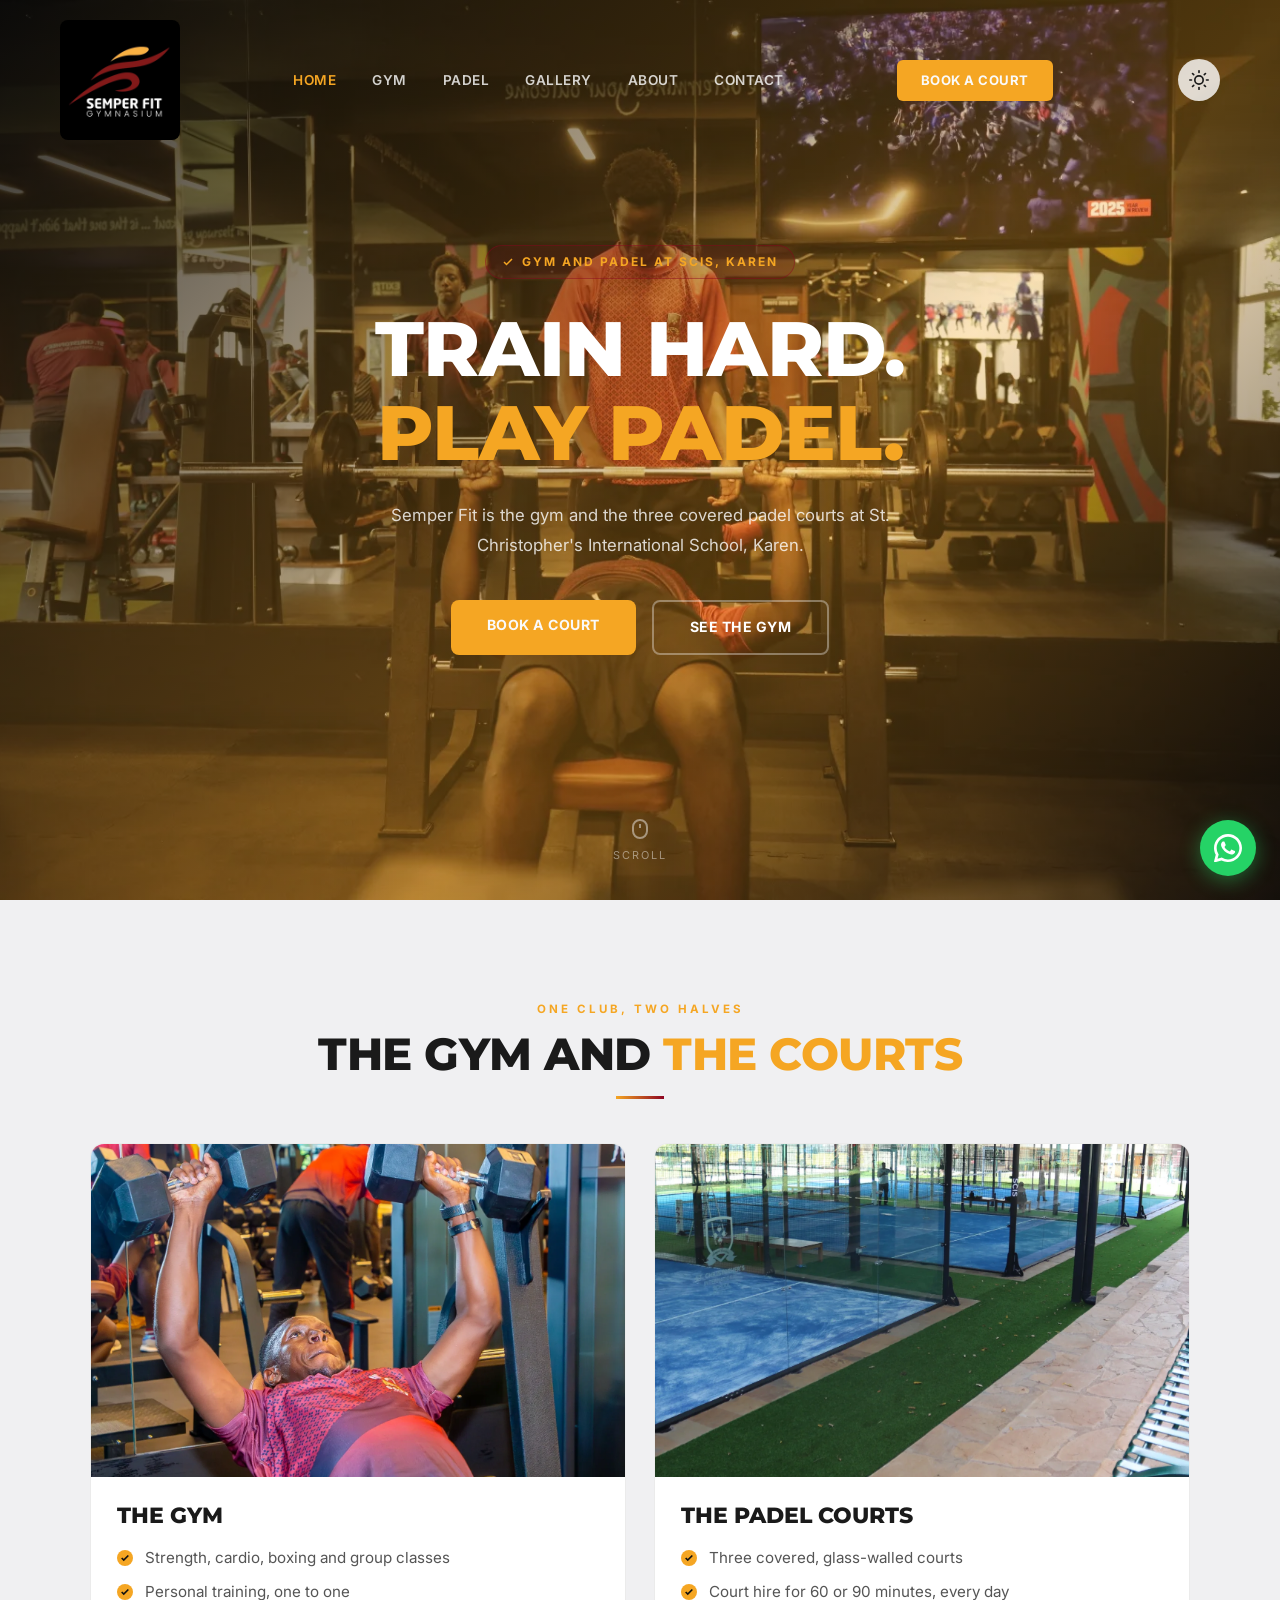
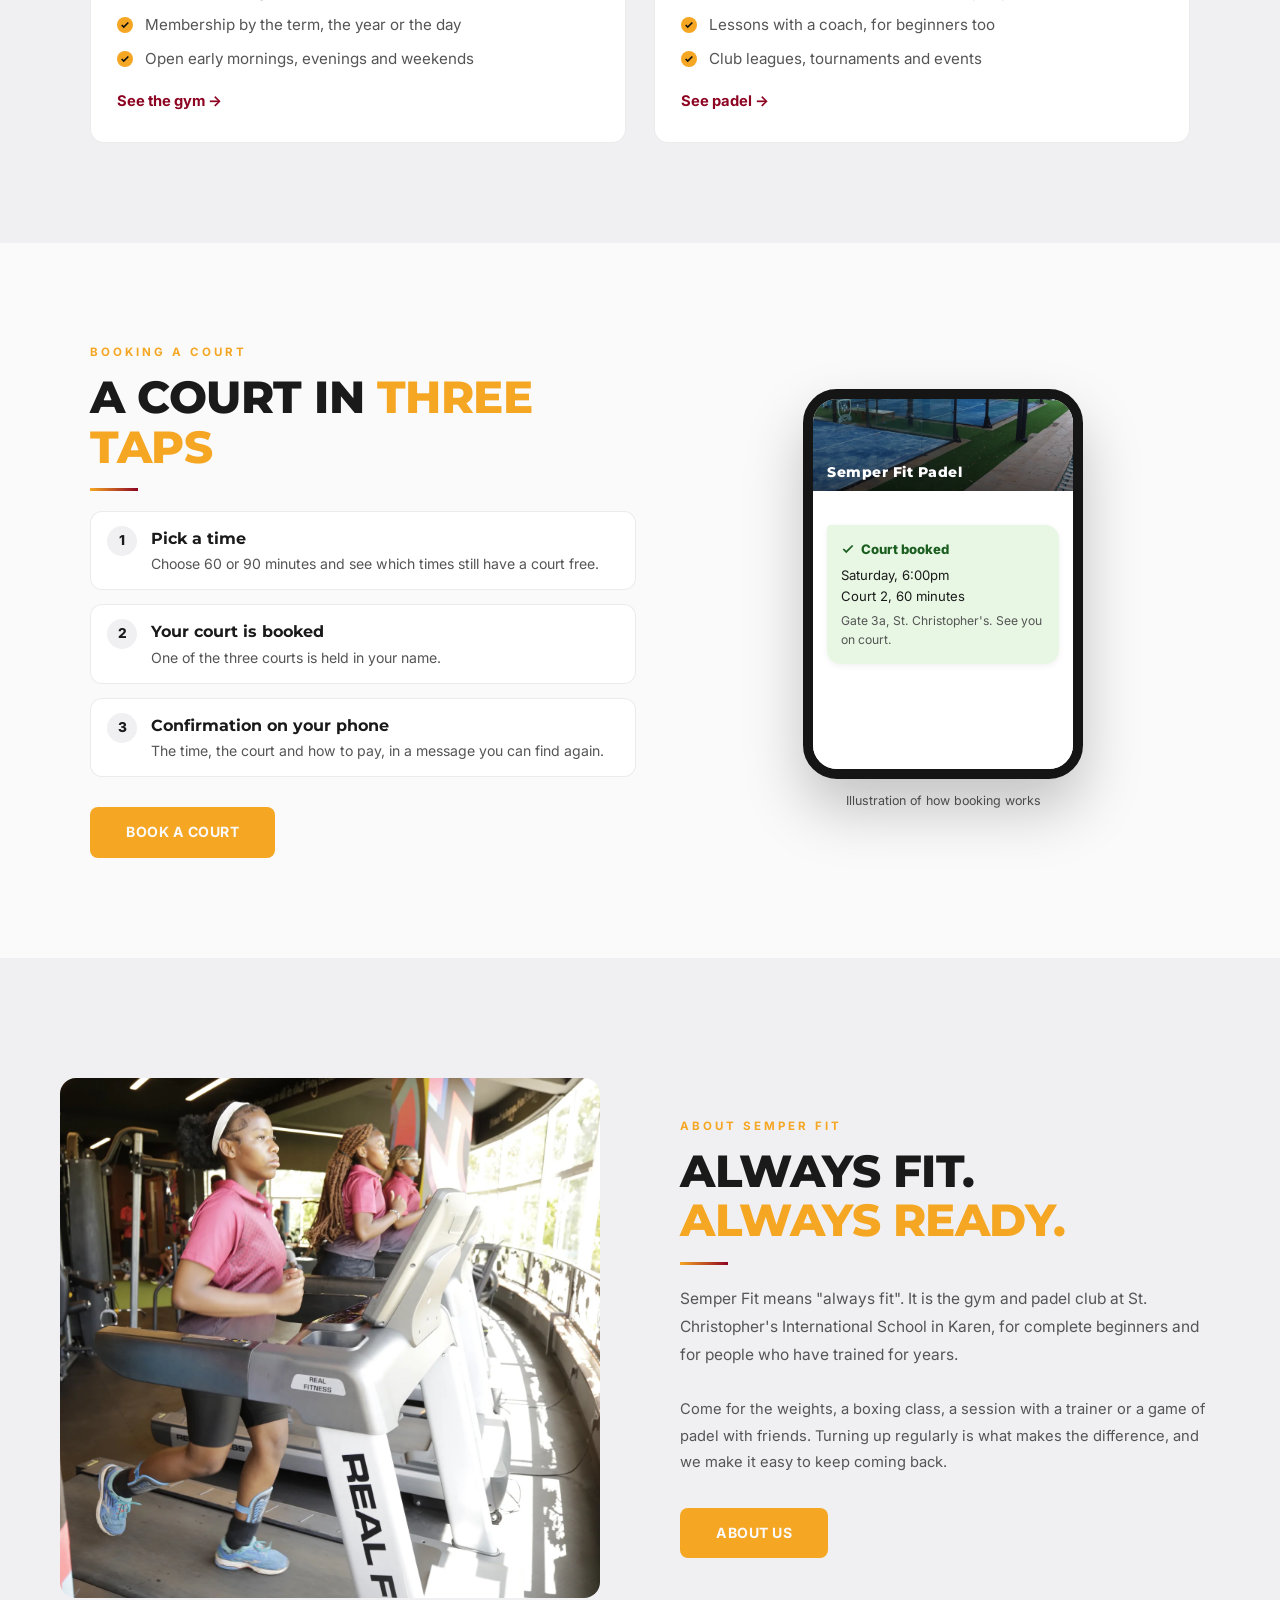
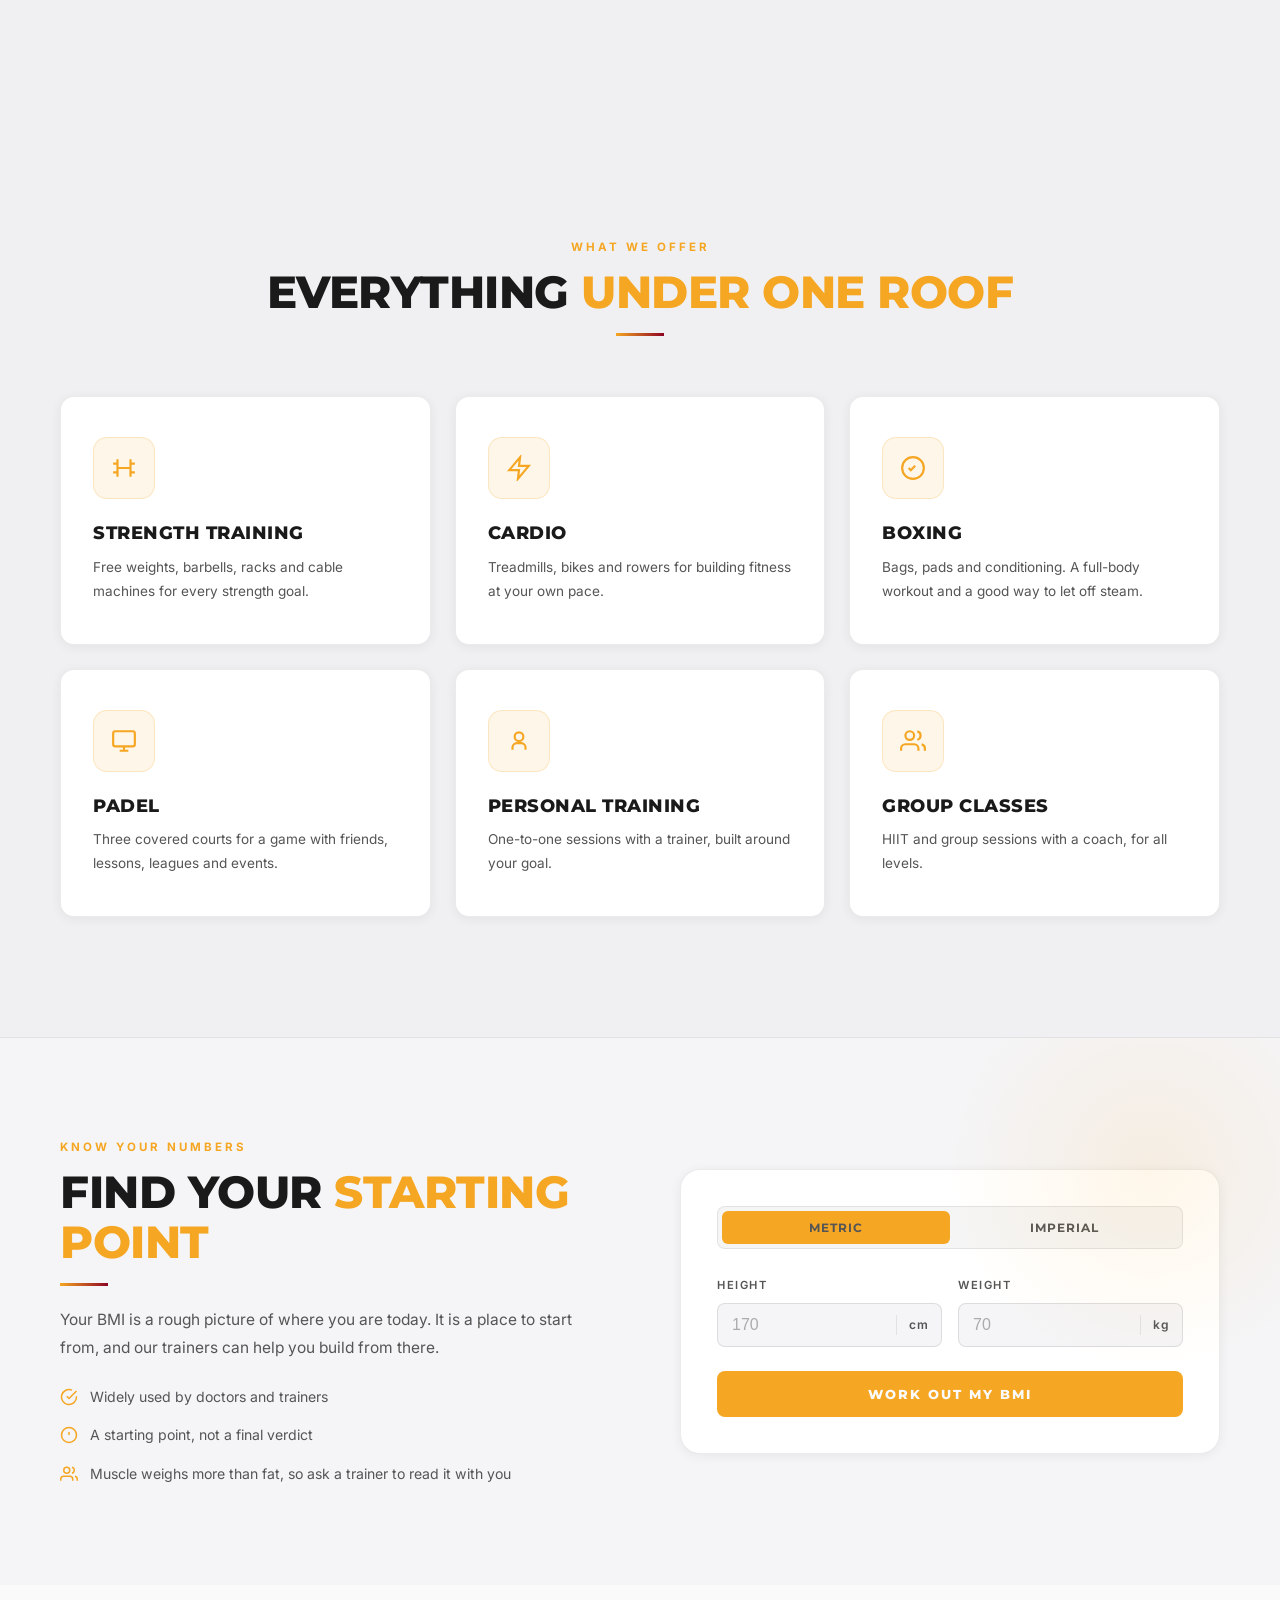
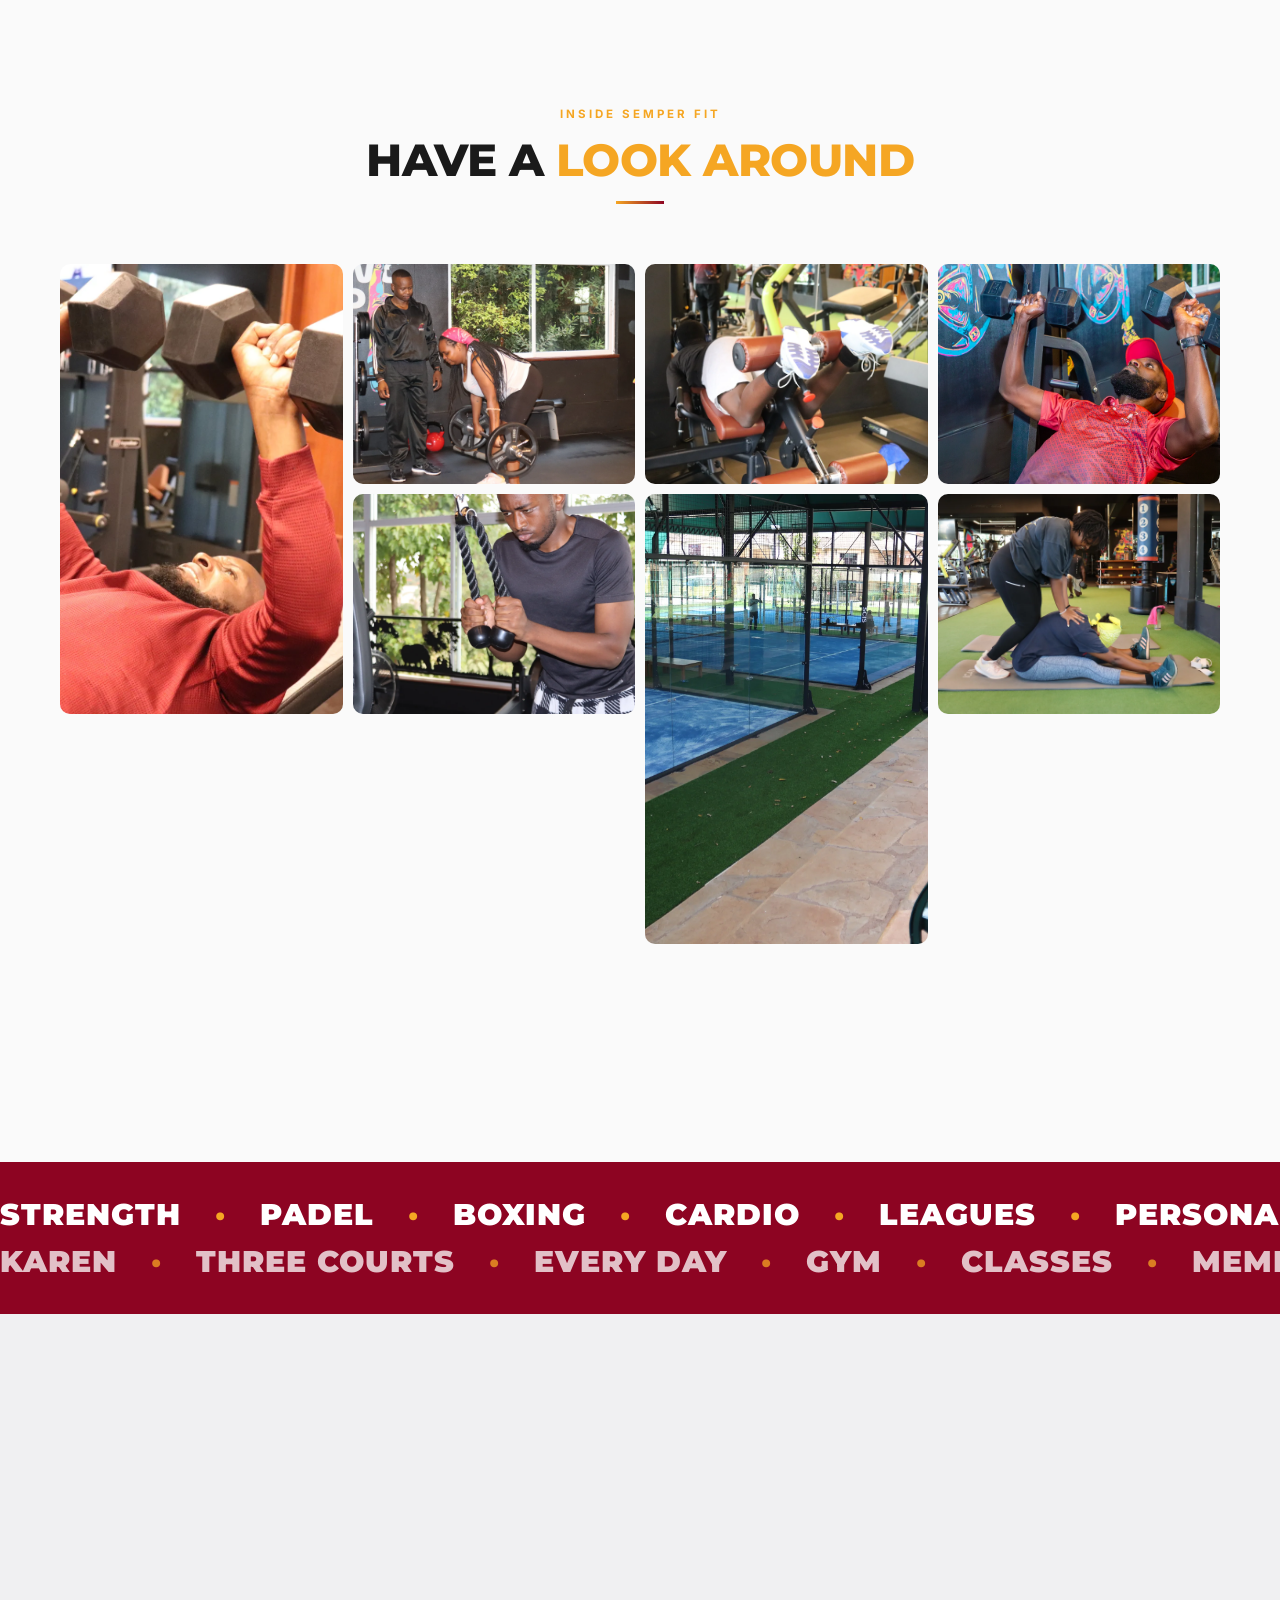
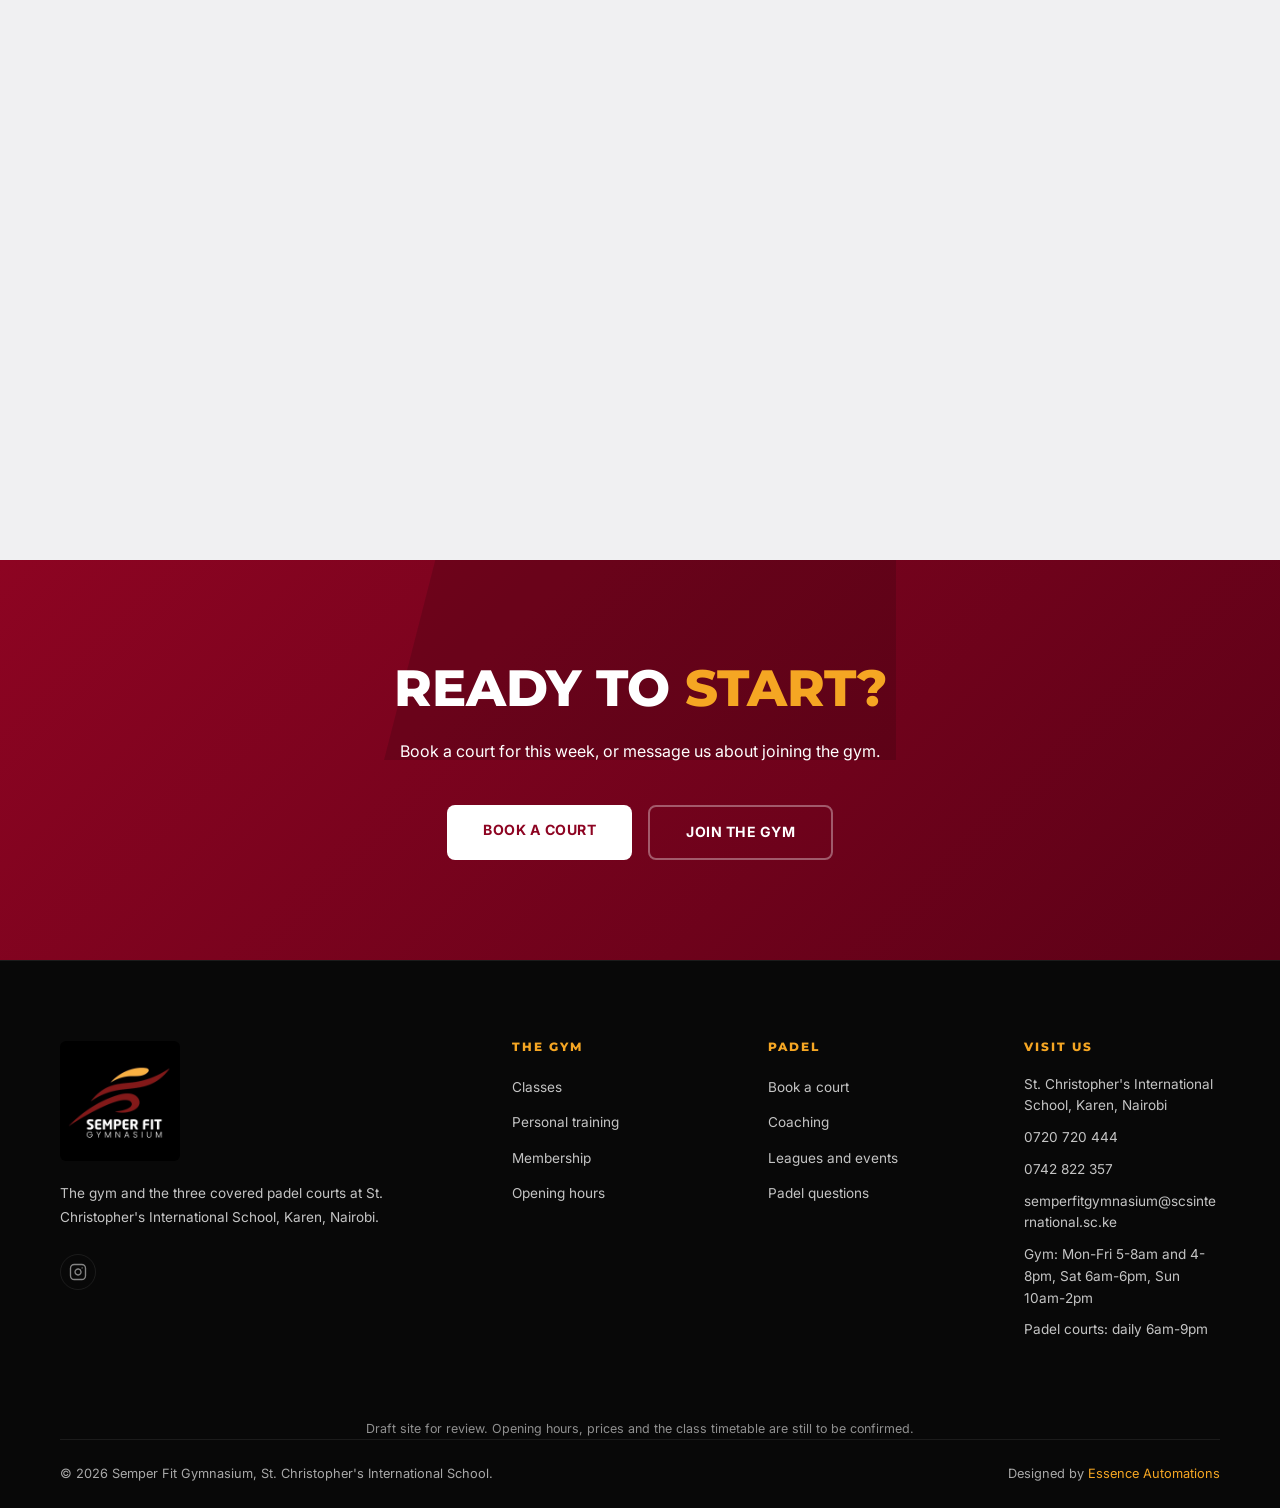
==== commit 80476001: "Padel page redesign: big type, court-drawn layout, rally animation - Hero: condensed Anton headline " ====
--- a/index.html
+++ b/index.html
@@ -174,8 +174,8 @@
 <link rel="icon" type="image/png" sizes="32x32" href="favicon.png">
 <link rel="apple-touch-icon" href="apple-touch-icon.png">
 <script>document.documentElement.className+=' js';var t='light';try{t=localStorage.getItem('sf-theme')||'light'}catch(e){}document.documentElement.setAttribute('data-theme',t);</script>
-<link rel="stylesheet" href="styles.css?v=2">
-<script src="site.js?v=2" defer></script>
+<link rel="stylesheet" href="styles.css?v=4">
+<script src="site.js?v=3" defer></script>
 </head>
 <body>
 
@@ -595,7 +595,7 @@
   <p class="footer-draft">Draft site for review. Opening hours, prices and the class timetable are still to be confirmed.</p>
   <div class="footer-bottom">
     <span>&copy; 2026 Semper Fit Gymnasium, St. Christopher's International School.</span>
-    <span>Powered by <a href="https://essenceautomations.com/websites" target="_blank" rel="noopener">Essence Automations</a></span>
+    <span>Designed by <a href="https://essenceautomations.com/websites" target="_blank" rel="noopener">Essence Automations</a></span>
   </div>
 </footer>
 
--- a/styles.css
+++ b/styles.css
@@ -1936,3 +1936,148 @@
 [data-theme="light"] .membership-featured .membership-cta, [data-theme="light"] .padel-price-featured .padel-price-cta { color: #111; background: var(--amber); border: none; }
 .footer .footer-contact li, .footer .footer-desc, .footer .footer-col ul a { color: #c4c4c4; }
 .footer .footer-draft, .footer .footer-bottom { color: #a8a8a8; }
+
+/* While the booking app has a pop-up open, the site's floating buttons step aside */
+body.sf-modal-open .whatsapp-widget, body.sf-modal-open button[aria-label="Back to top"] { display: none !important; }
+
+/* =====================================================================
+   PADEL PAGE (pd-*), October 2026 redesign.
+   Display face: Anton (condensed) for the big lines only; Montserrat/Inter elsewhere.
+   ===================================================================== */
+.pd-display, .pd-h2, .pd-tile-len b, .pd-tile-price { font-family: 'Anton', 'Montserrat', sans-serif; font-weight: 400; letter-spacing: .5px; }
+.pd-kicker { font: 700 .74rem/1.3 'Inter', sans-serif; letter-spacing: 2.2px; text-transform: uppercase; color: var(--crimson); margin-bottom: 14px; }
+.pd-wrap { max-width: 1160px; margin: 0 auto; }
+.pd-h2 { font-size: clamp(2.3rem, 6vw, 4.4rem); line-height: .98; text-transform: uppercase; margin-bottom: 20px; }
+.pd-h2 span { color: var(--crimson); }
+.pd-body { color: var(--gray); font-size: 1rem; line-height: 1.75; max-width: 560px; }
+.pd-accent { color: var(--crimson); }
+.pd-ghost { display: inline-flex; align-items: center; padding: 14px 28px; border-radius: 8px; border: 2px solid currentColor; font-weight: 700; font-size: .88rem; text-transform: uppercase; letter-spacing: .5px; color: var(--white); transition: background .25s, color .25s; }
+.pd-ghost:hover { background: var(--white); color: var(--black); }
+.pd-ghost-light { color: #fff; }
+.pd-ghost-light:hover { background: #fff; color: #111; }
+.pd-ctas { display: flex; flex-wrap: wrap; gap: 12px; }
+
+/* Bidirectional reveal: hidden only once JS is running and only until in view */
+html.js .sf-rv:not(.in) { opacity: 0; transform: translateY(26px); }
+.sf-rv { transition: opacity .7s ease, transform .7s cubic-bezier(.2,.7,.2,1); }
+html.js .sf-rv.from-top:not(.in) { transform: translateY(-26px); }
+
+/* Hero */
+.pd-hero { padding: 132px 60px 70px; background:
+  radial-gradient(1200px 500px at 85% -10%, rgba(245,166,35,.16), transparent 60%), var(--black); overflow: hidden; }
+.pd-hero-inner { max-width: 1160px; margin: 0 auto; display: grid; grid-template-columns: 1.1fr .9fr; gap: 56px; align-items: center; }
+.pd-hero-copy { min-width: 0; }
+.pd-display { font-size: clamp(4rem, 11.5vw, 10.5rem); line-height: .86; text-transform: uppercase; margin-bottom: 26px; }
+.pd-display span { display: block; }
+.pd-facts { display: flex; flex-wrap: wrap; gap: 8px 22px; margin-bottom: 22px; }
+.pd-facts li { font-size: .92rem; color: var(--gray); padding-left: 14px; position: relative; }
+.pd-facts li::before { content: ""; position: absolute; left: 0; top: .55em; width: 7px; height: 7px; border-radius: 50%; background: var(--amber); }
+.pd-facts b { color: var(--white); font-weight: 800; }
+.pd-lead { color: var(--gray); line-height: 1.75; max-width: 520px; margin-bottom: 28px; }
+.pd-hero-photo { position: relative; margin: 0; min-width: 0; }
+.pd-hero-photo img { width: 100%; aspect-ratio: 4/5; object-fit: cover; border-radius: 18px; box-shadow: 0 30px 70px rgba(0,0,0,.18); }
+.pd-chip { position: absolute; left: -24px; bottom: 28px; display: flex; gap: 12px; align-items: center; background: var(--card); border: 1px solid var(--border);
+  border-radius: 14px; padding: 12px 16px; box-shadow: 0 16px 34px rgba(0,0,0,.14); max-width: 280px; }
+.pd-chip svg { width: 52px; flex: none; fill: #3f74c0; stroke: #fff; stroke-width: 1.4; }
+.pd-chip span { font-size: .78rem; color: var(--gray); line-height: 1.4; }
+.pd-chip b { display: block; color: var(--white); font-size: .86rem; }
+
+/* Ticker */
+.pd-band { background: var(--crimson); }
+
+/* How a game works */
+.pd-how { padding: 100px 60px; }
+.pd-how-inner { max-width: 1160px; margin: 0 auto; display: grid; grid-template-columns: .9fr 1.1fr; gap: 56px; align-items: center; }
+.pd-how-copy { min-width: 0; }
+.pd-steps { list-style: none; display: grid; gap: 12px; margin-top: 26px; }
+.pd-steps li { display: flex; gap: 14px; align-items: flex-start; font-size: .95rem; color: var(--gray); line-height: 1.55; }
+.pd-steps li b { flex: none; width: 30px; height: 30px; border-radius: 50%; background: var(--crimson); color: #fff; display: grid; place-items: center; font-size: .82rem; }
+.pd-steps strong { color: var(--white); }
+.pd-court { margin: 0; min-width: 0; }
+.pd-court svg { width: 100%; height: auto; display: block; filter: drop-shadow(0 24px 40px rgba(31,64,120,.22)); }
+.pd-court figcaption { font-size: .78rem; color: var(--gray); margin-top: 10px; text-align: center; }
+.pd-glass line { stroke: #bfe3ff; stroke-width: 6; stroke-linecap: round; }
+.pd-mesh line { stroke: #9aa7b8; stroke-width: 3; stroke-dasharray: 3 4; }
+.pd-lines line { stroke: rgba(255,255,255,.9); stroke-width: 2; }
+.pd-net { stroke: #fff; stroke-width: 4; stroke-dasharray: 2 2; }
+.pd-pl circle { stroke: #fff; stroke-width: 2.5; }
+.pd-pl.a circle { fill: var(--crimson); }
+.pd-pl.b circle { fill: #1d2a3a; }
+.pd-mark { fill: none; stroke: rgba(255,255,255,.55); stroke-width: 1.5; stroke-dasharray: 2 2; }
+.pd-ball { fill: #e8f34a; stroke: #9aa300; stroke-width: 1; }
+
+/* Court hire */
+.pd-hire { padding: 100px 60px; background: var(--dark); }
+.pd-tiles { display: grid; grid-template-columns: 1fr 1fr; gap: 24px; margin: 30px 0 26px; }
+.pd-tile { position: relative; overflow: hidden; border-radius: 18px; padding: 34px 30px 30px; background: #2f5fa6; color: #fff; min-width: 0; isolation: isolate; }
+.pd-tile-hot { background: var(--crimson); }
+.pd-tile-court { position: absolute; inset: 0; z-index: -1; opacity: .28;
+  background:
+    linear-gradient(#fff,#fff) 50% 0 / 2px 100% no-repeat,
+    linear-gradient(#fff,#fff) 0 50% / 100% 2px no-repeat,
+    linear-gradient(#fff,#fff) 22% 0 / 2px 100% no-repeat,
+    linear-gradient(#fff,#fff) 78% 0 / 2px 100% no-repeat; }
+.pd-tag { position: absolute; top: 20px; right: 20px; background: var(--amber); color: #111; font-size: .7rem; font-weight: 800; text-transform: uppercase; letter-spacing: 1px; padding: 6px 10px; border-radius: 999px; }
+.pd-tile-len { font-size: 1rem; text-transform: uppercase; letter-spacing: 2px; font-weight: 700; }
+.pd-tile-len b { font-size: clamp(4.5rem, 10vw, 7rem); line-height: .9; display: block; letter-spacing: 1px; }
+.pd-tile-price { font-size: 2.2rem; margin: 10px 0 8px; }
+.pd-tile-note { opacity: .88; font-size: .93rem; line-height: 1.6; max-width: 340px; margin-bottom: 22px; }
+.pd-tile-btn.padel-price-cta { background: #fff !important; color: #111 !important; border: 0 !important; }
+.pd-tile-btn.padel-price-cta:hover { background: var(--amber) !important; }
+.pd-info { display: grid; grid-template-columns: repeat(4, 1fr); gap: 14px; }
+.pd-info li { background: var(--card); border: 1px solid var(--border); border-radius: 12px; padding: 14px 16px; min-width: 0; }
+.pd-info span { display: block; font-size: .72rem; text-transform: uppercase; letter-spacing: 1.4px; color: var(--gray); margin-bottom: 4px; }
+.pd-info b { font-size: .92rem; overflow-wrap: anywhere; }
+.pd-info a { color: var(--crimson); }
+
+/* Lessons + leagues */
+.pd-more { padding: 100px 60px; }
+.pd-more-grid { display: grid; grid-template-columns: 1fr 1fr; gap: 26px; }
+.pd-card { background: var(--card); border: 1px solid var(--border); border-radius: 18px; overflow: hidden; min-width: 0; display: flex; flex-direction: column; }
+.pd-card-img { aspect-ratio: 16/10; overflow: hidden; }
+.pd-card-img img { width: 100%; height: 100%; object-fit: cover; transition: transform .9s ease; }
+.pd-card:hover .pd-card-img img { transform: scale(1.05); }
+.pd-card-body { padding: 26px 26px 30px; }
+.pd-card-body h3 { font-size: 1.5rem; text-transform: uppercase; margin-bottom: 10px; }
+.pd-card-body p:not(.pd-kicker) { color: var(--gray); line-height: 1.7; margin-bottom: 16px; }
+.pd-link { color: var(--crimson); font-weight: 700; }
+
+/* Booking */
+.pd-book { padding: 90px 60px; background: var(--dark); }
+.pd-book .padel-calendar-wrap { margin-top: 26px; }
+
+/* FAQ in two columns on wide screens */
+@media (min-width: 900px) { .pd-faq-grid { grid-template-columns: 1fr 1fr; max-width: 1100px; } }
+
+/* Closing CTA */
+.pd-cta { padding: 110px 60px; background: linear-gradient(135deg, #1b0d12, #5c0217 60%, var(--crimson)); color: #fff; }
+.pd-cta-inner { display: flex; flex-wrap: wrap; align-items: flex-end; justify-content: space-between; gap: 30px; }
+.pd-cta-h { margin: 0; color: #fff; font-size: clamp(3.4rem, 9vw, 8rem); }
+.pd-cta-h .pd-accent { color: var(--amber); }
+
+@media (max-width: 900px) {
+  .pd-hero-inner, .pd-how-inner { grid-template-columns: 1fr; gap: 40px; }
+  .pd-hero-photo img { aspect-ratio: 4/3; }
+  .pd-chip { left: 12px; bottom: 12px; }
+  .pd-info { grid-template-columns: 1fr 1fr; }
+}
+@media (max-width: 768px) {
+  .pd-hero { padding: 108px 16px 56px; }
+  .pd-how, .pd-hire, .pd-more, .pd-book, .pd-cta { padding: 64px 16px; }
+  .pd-tiles, .pd-more-grid { grid-template-columns: 1fr; }
+  .pd-tile { padding: 28px 22px 24px; }
+}
+@media (max-width: 380px) { .pd-info { grid-template-columns: 1fr; } }
+@media (prefers-reduced-motion: reduce) {
+  .sf-rv { transition: none; }
+  html.js .sf-rv:not(.in) { opacity: 1; transform: none; }
+}
+
+/* Instagram icon is line art: stroke it, never fill it (a filled one renders as a blob) */
+.footer-social svg { width: 18px; height: 18px; fill: none !important; stroke: currentColor; stroke-width: 1.8; stroke-linecap: round; stroke-linejoin: round; }
+.footer-social a { color: #c4c4c4; border-color: rgba(255,255,255,.18); }
+
+/* Resting ball shows until the rally starts; the moving one only while it runs */
+.pd-ball-live { display: none; }
+#pdCourt.pd-live .pd-ball-live { display: inline; }
+#pdCourt.pd-live .pd-ball-rest { display: none; }
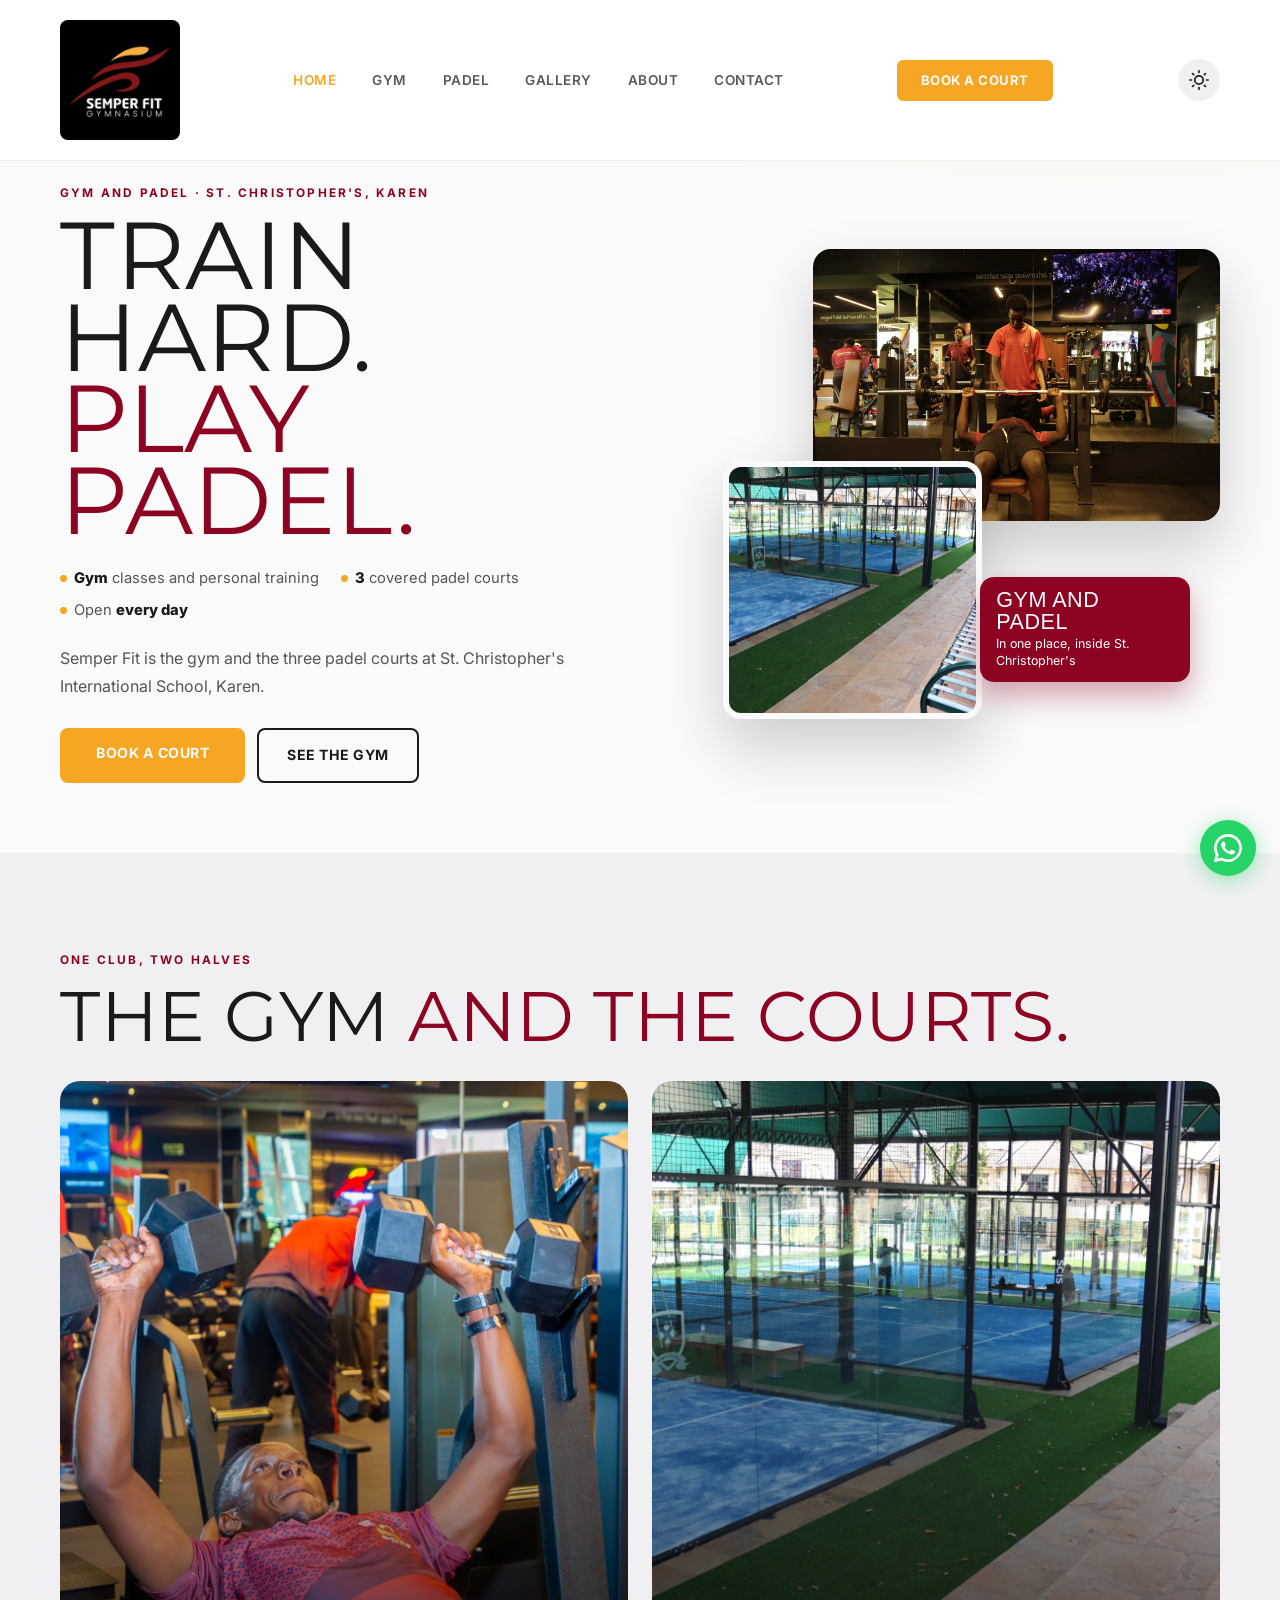
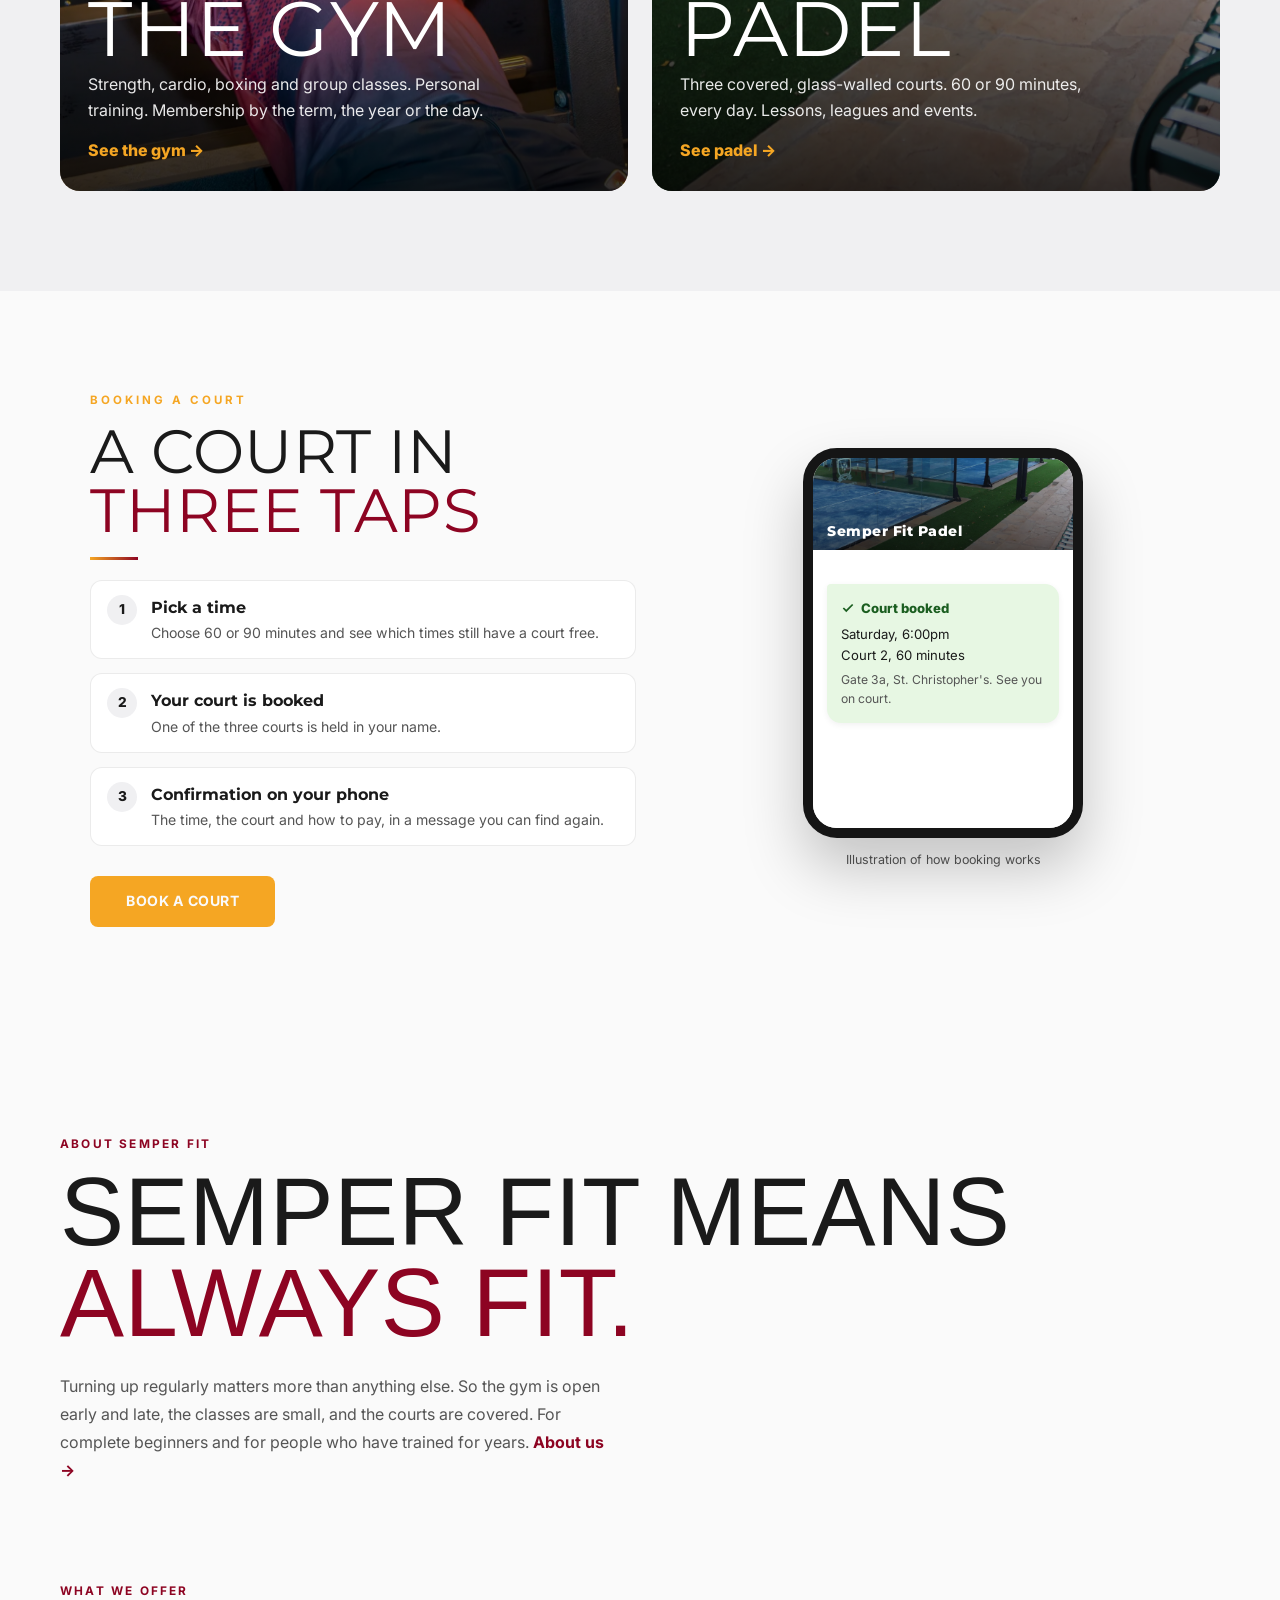
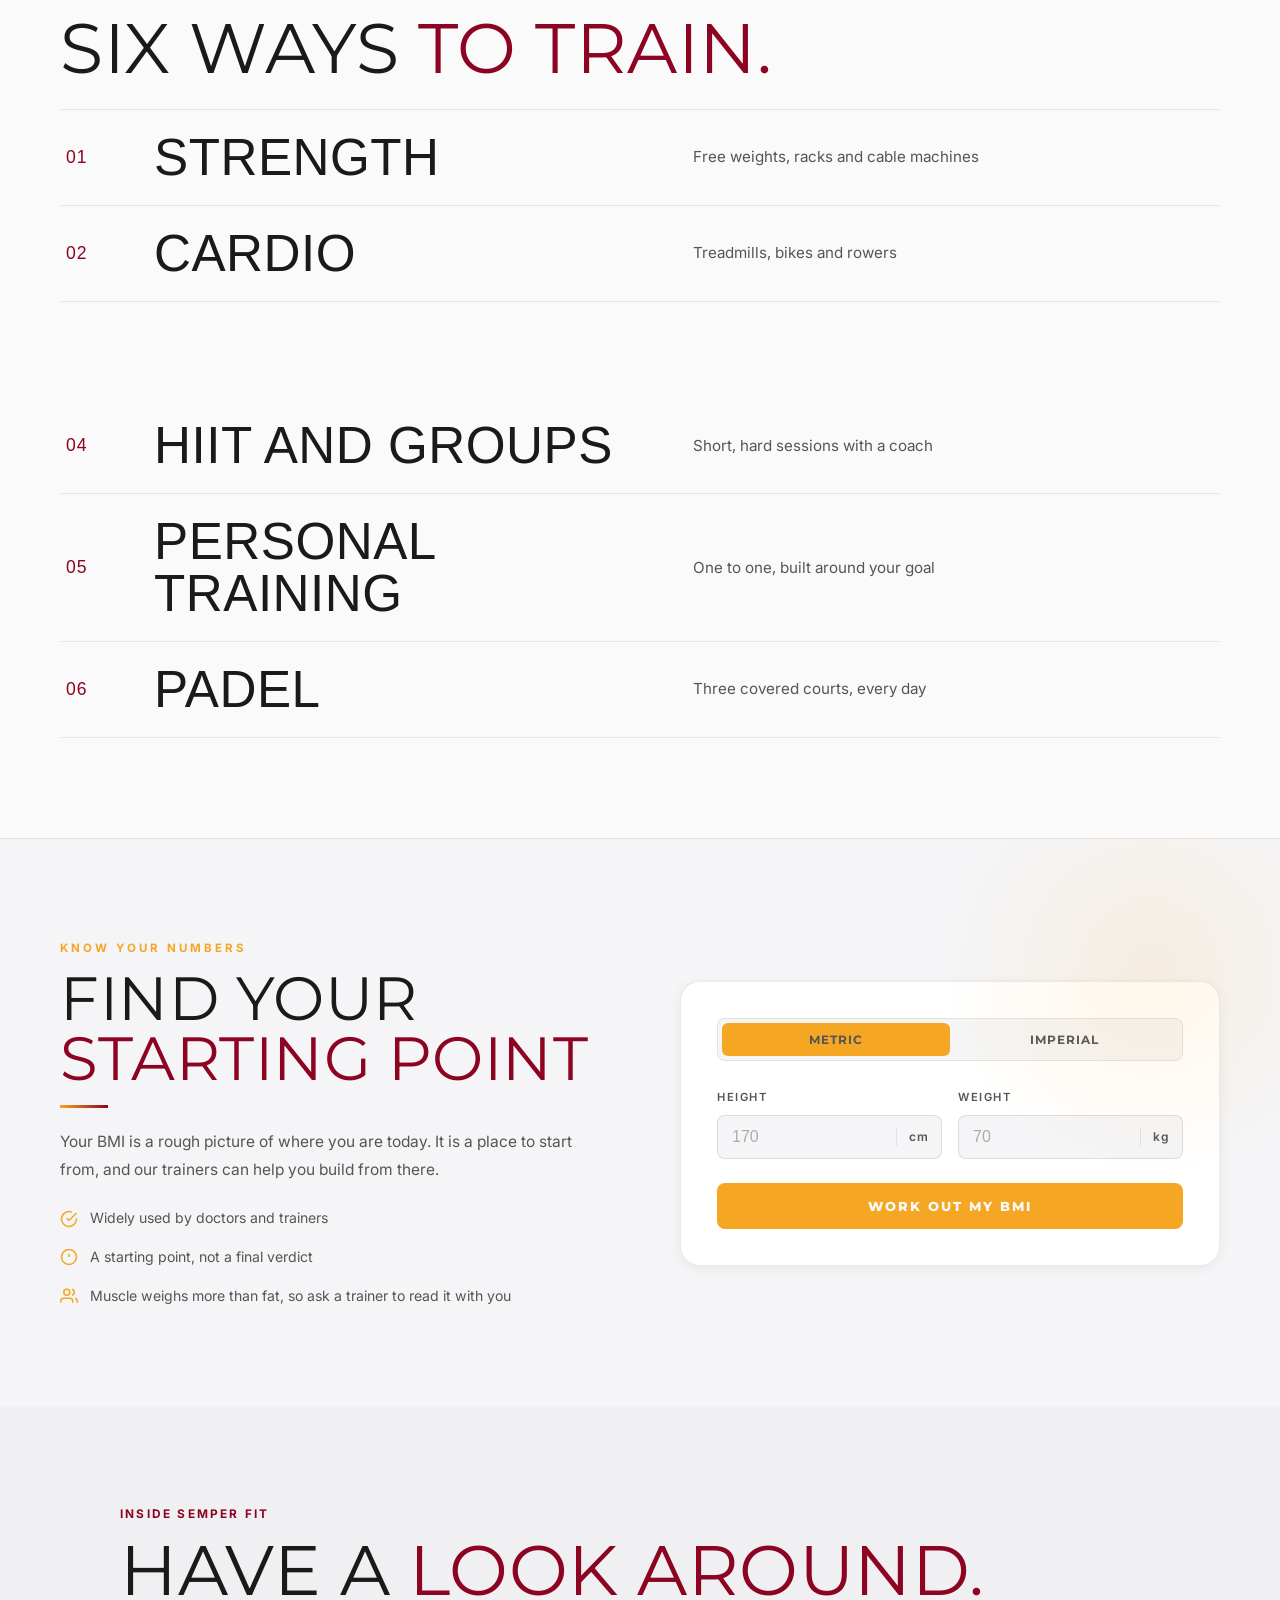
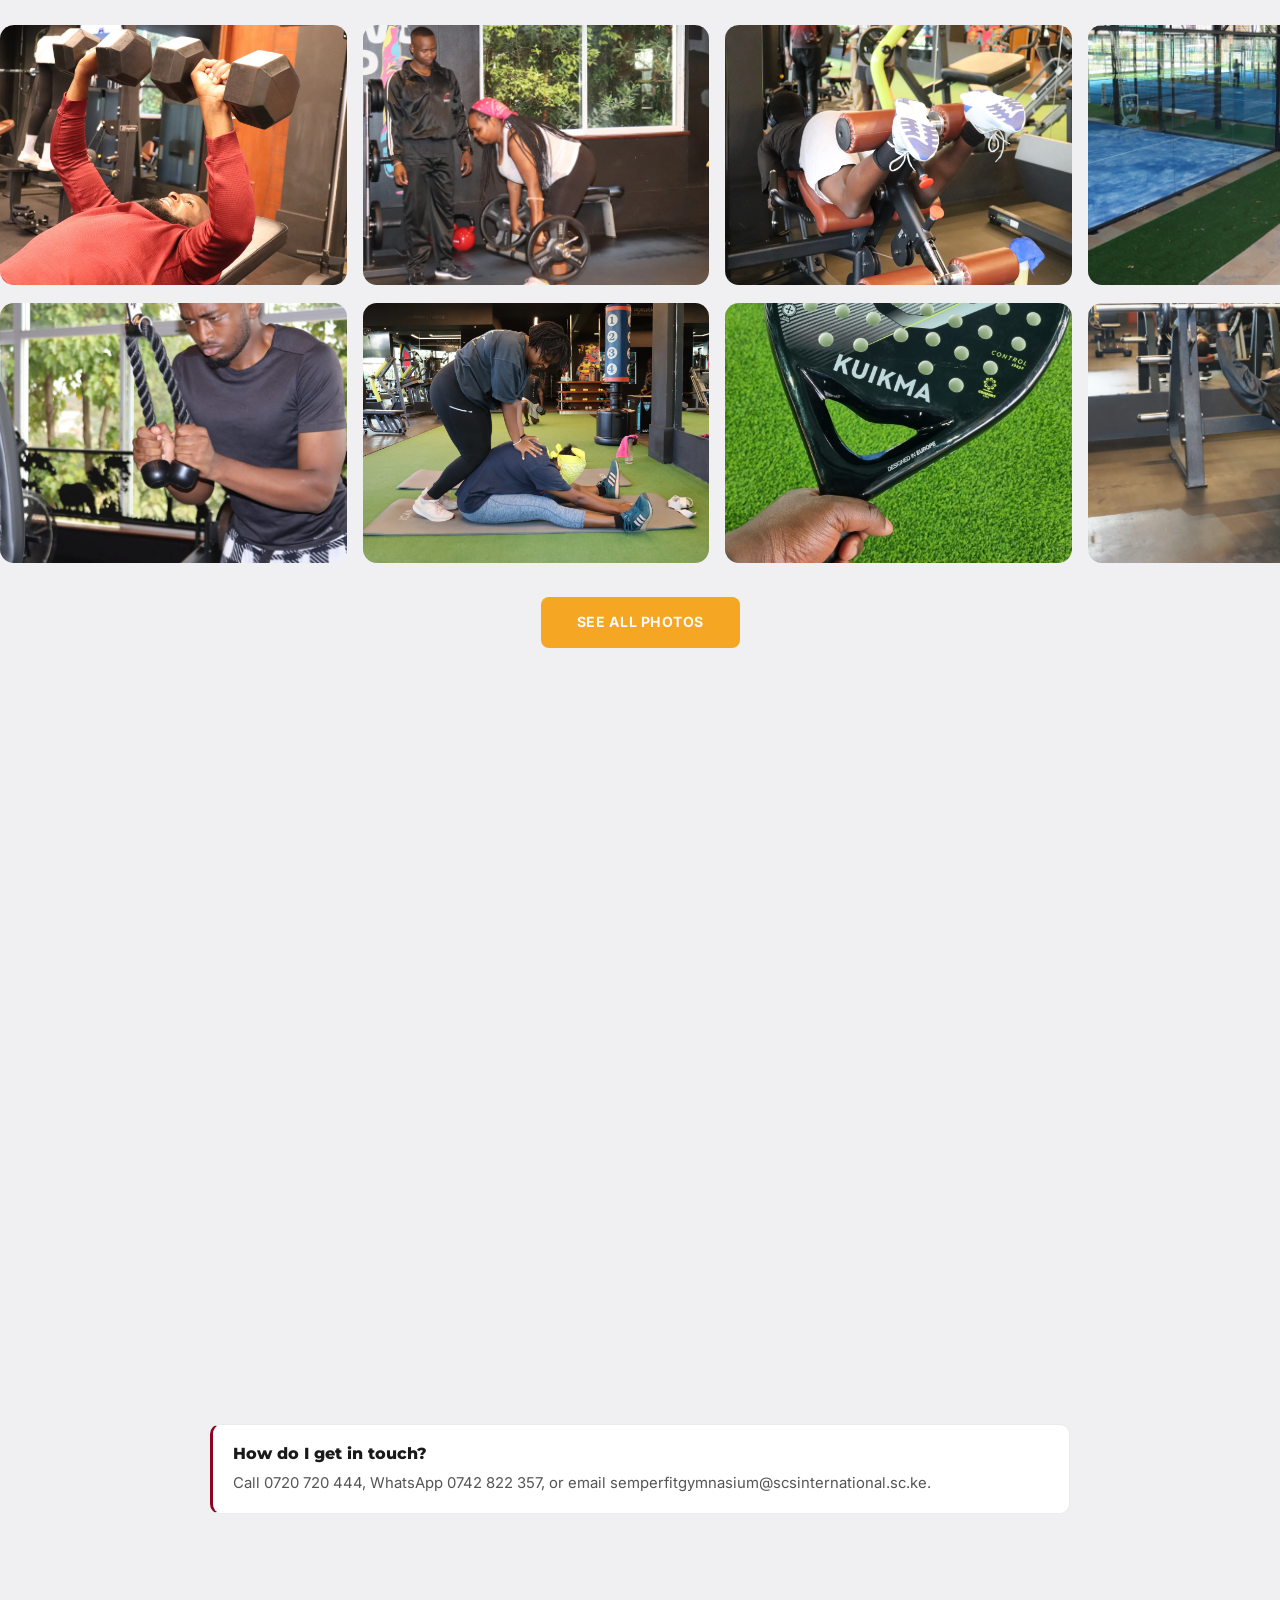
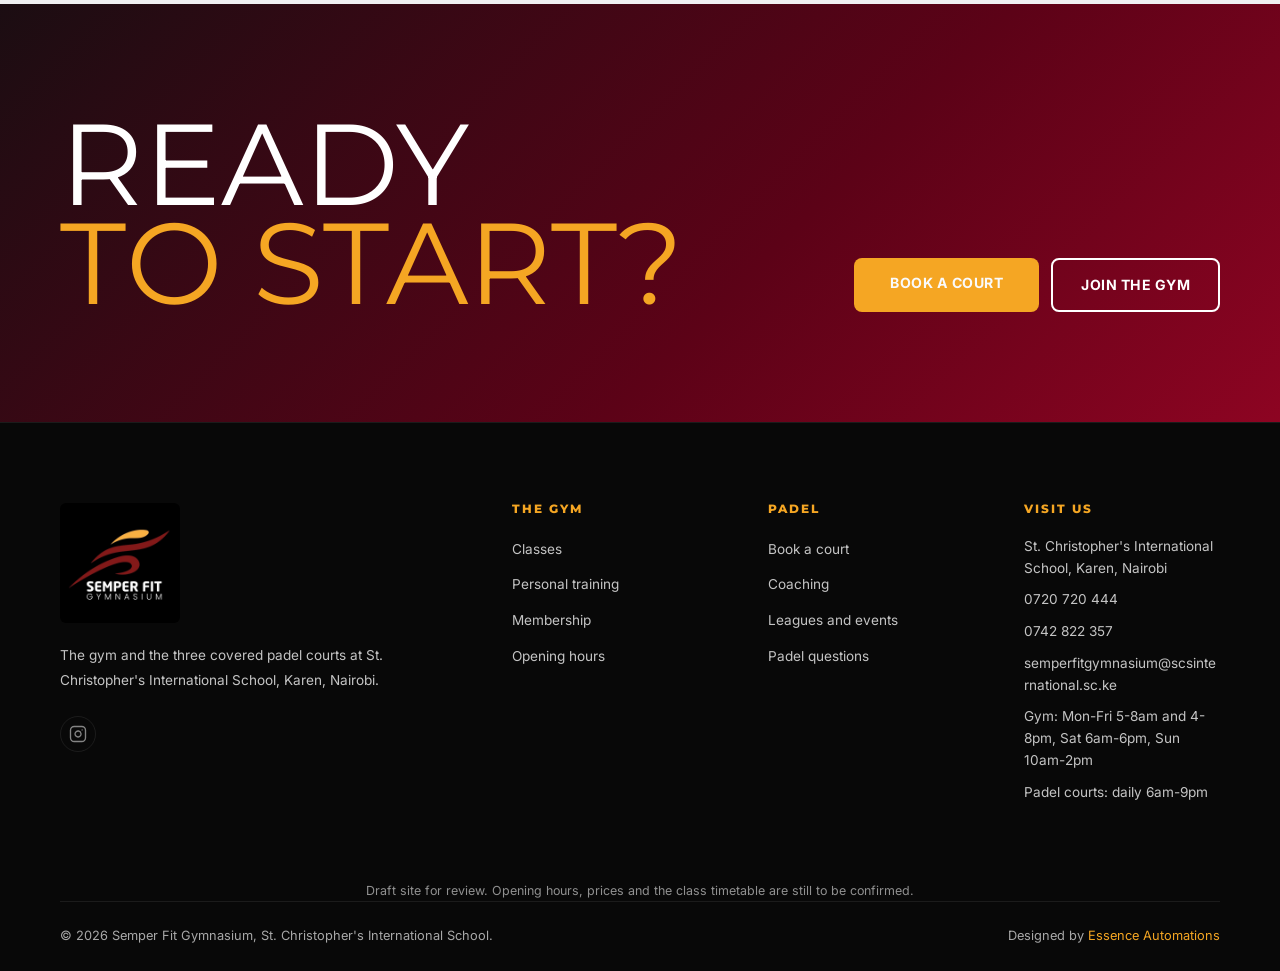
==== commit ae6a1a30: "Home redesign + one heading voice site-wide - Hero: "Train hard. Play padel." in Anton with a gym/pa" ====
--- a/index.html
+++ b/index.html
@@ -169,18 +169,18 @@
 </script>
 <link rel="preconnect" href="https://fonts.googleapis.com">
 <link rel="preload" as="image" href="images/gym/hero.webp">
-<link href="https://fonts.googleapis.com/css2?family=Montserrat:wght@400;600;700;800;900&family=Inter:wght@300;400;500;600&display=swap" rel="stylesheet">
+<link href="https://fonts.googleapis.com/css2?family=Anton&family=Montserrat:wght@400;600;700;800;900&family=Inter:wght@300;400;500;600&display=swap" rel="stylesheet">
 <link rel="icon" type="image/x-icon" href="favicon.ico">
 <link rel="icon" type="image/png" sizes="32x32" href="favicon.png">
 <link rel="apple-touch-icon" href="apple-touch-icon.png">
 <script>document.documentElement.className+=' js';var t='light';try{t=localStorage.getItem('sf-theme')||'light'}catch(e){}document.documentElement.setAttribute('data-theme',t);</script>
-<link rel="stylesheet" href="styles.css?v=4">
+<link rel="stylesheet" href="styles.css?v=6">
 <script src="site.js?v=3" defer></script>
 </head>
 <body>
 
 <!-- NAVBAR -->
-<nav class="navbar" id="navbar">
+<nav class="navbar solid" id="navbar">
   <a href="index.html" class="nav-logo">
     <img src="images/logo.jpg" alt="Semper Fit Gymnasium logo" width="90" height="90">
   </a>
@@ -231,63 +231,53 @@
 </div>
 
 <!-- HERO -->
-<section class="hero">
-  <div class="hero-bg">
-    <img src="images/gym/hero.webp" alt="A member training on the bench press at Semper Fit gym" fetchpriority="high" width="1440" height="960">
-  </div>
-  <div class="hero-overlay"></div>
-  <div class="hero-content" style="text-align:center; margin-left:auto; margin-right:auto;">
-    <div class="hero-badge">
-      <svg width="12" height="12" viewBox="0 0 24 24" fill="none" stroke="currentColor" stroke-width="3"><polyline points="20 6 9 17 4 12"/></svg>
-      Gym and padel at SCIS, Karen
-    </div>
-    <h1>Train Hard.<br><span>Play Padel.</span></h1>
-    <p>Semper Fit is the gym and the three covered padel courts at St. Christopher's International School, Karen.</p>
-    <div class="hero-btns">
-      <a href="book-padel.html" class="btn-primary">Book a court</a>
-      <a href="classes.html" class="btn-secondary">See the gym</a>
-    </div>
-  </div>
-  <div class="hero-scroll">
-    <svg width="16" height="20" viewBox="0 0 16 20" fill="none" stroke="currentColor" stroke-width="2"><rect x="1" y="1" width="14" height="18" rx="7"/><path d="M8 5v4"/></svg>
-    Scroll
+<section class="pd-hero hm-hero">
+  <div class="pd-hero-inner">
+    <div class="pd-hero-copy">
+      <p class="pd-kicker sf-rv">Gym and padel &middot; St. Christopher's, Karen</p>
+      <h1 class="pd-display sf-rv"><span>Train hard.</span><span class="pd-accent">Play padel.</span></h1>
+      <ul class="pd-facts sf-rv">
+        <li><b>Gym</b> classes and personal training</li>
+        <li><b>3</b> covered padel courts</li>
+        <li>Open <b>every day</b></li>
+      </ul>
+      <p class="pd-lead sf-rv">Semper Fit is the gym and the three padel courts at St. Christopher's International School, Karen.</p>
+      <div class="pd-ctas sf-rv">
+        <a href="book-padel.html" class="btn-primary">Book a court</a>
+        <a href="classes.html" class="pd-ghost">See the gym</a>
+      </div>
+    </div>
+    <div class="hm-collage sf-rv">
+      <figure class="hm-c1"><img src="images/gym/hero.webp" alt="A member on the bench press with a trainer spotting at Semper Fit" width="1440" height="960" fetchpriority="high"></figure>
+      <figure class="hm-c2"><img src="images/classes/padel-class.webp" alt="The covered padel courts at Semper Fit" width="1440" height="1440"></figure>
+      <span class="hm-badge"><b>Gym and padel</b>In one place, inside St. Christopher&#39;s</span>
+    </div>
   </div>
 </section>
 
 <!-- TWO HALVES -->
-<section class="sf-halves" id="what">
-  <div class="section-header reveal">
-    <div class="section-label">One Club, Two Halves</div>
-    <h2 class="section-title">The Gym and <span>the Courts</span></h2>
-    <div class="section-line"></div>
-  </div>
-  <div class="sf-halves-grid">
-    <a class="sf-half reveal" href="classes.html">
-      <div class="sf-half-img"><img src="images/gym/gym_3.webp" alt="Training on the gym floor at Semper Fit" loading="lazy" width="1440" height="1440"></div>
-      <div class="sf-half-body">
-        <h3>The Gym</h3>
-        <ul class="sf-ticks">
-          <li>Strength, cardio, boxing and group classes</li>
-          <li>Personal training, one to one</li>
-          <li>Membership by the term, the year or the day</li>
-          <li>Open early mornings, evenings and weekends</li>
-        </ul>
-        <span class="sf-text-link">See the gym &rarr;</span>
-      </div>
-    </a>
-    <a class="sf-half reveal" href="padel.html">
-      <div class="sf-half-img"><img src="images/gym/sf-padel.webp" alt="The three covered padel courts at Semper Fit" loading="lazy" width="1440" height="1440"></div>
-      <div class="sf-half-body">
-        <h3>The Padel Courts</h3>
-        <ul class="sf-ticks">
-          <li>Three covered, glass-walled courts</li>
-          <li>Court hire for 60 or 90 minutes, every day</li>
-          <li>Lessons with a coach, for beginners too</li>
-          <li>Club leagues, tournaments and events</li>
-        </ul>
-        <span class="sf-text-link">See padel &rarr;</span>
-      </div>
-    </a>
+<section class="hm-halves" id="what">
+  <div class="pd-wrap">
+    <p class="pd-kicker sf-rv">One club, two halves</p>
+    <h2 class="pd-h2 sf-rv">The gym <span>and the courts.</span></h2>
+    <div class="hm-halves-grid">
+      <a class="hm-half sf-rv" href="classes.html">
+        <img src="images/gym/gym_3.webp" alt="Training on the gym floor at Semper Fit" width="1440" height="1440" loading="lazy">
+        <div class="hm-half-body">
+          <h3 class="pd-display">The gym</h3>
+          <p>Strength, cardio, boxing and group classes. Personal training. Membership by the term, the year or the day.</p>
+          <span class="hm-arrow">See the gym &rarr;</span>
+        </div>
+      </a>
+      <a class="hm-half sf-rv" href="padel.html">
+        <img src="images/gym/sf-padel.webp" alt="The three covered padel courts at Semper Fit" width="1440" height="1440" loading="lazy">
+        <div class="hm-half-body">
+          <h3 class="pd-display">Padel</h3>
+          <p>Three covered, glass-walled courts. 60 or 90 minutes, every day. Lessons, leagues and events.</p>
+          <span class="hm-arrow">See padel &rarr;</span>
+        </div>
+      </a>
+    </div>
   </div>
 </section>
 
@@ -342,59 +332,28 @@
   </div>
 </section>
 
-<!-- ABOUT SNIPPET -->
-<section class="about-snippet">
-  <div class="about-img reveal-left">
-    <img src="images/gym/community.webp" alt="Members training together at Semper Fit" loading="lazy" width="1440" height="1440">
-  </div>
-  <div class="reveal-right">
-    <div class="section-label">About Semper Fit</div>
-    <h2 class="section-title">Always Fit.<br><span>Always Ready.</span></h2>
-    <div class="section-line"></div>
-    <p class="section-subtitle" style="margin-bottom: 28px;">Semper Fit means "always fit". It is the gym and padel club at St. Christopher's International School in Karen, for complete beginners and for people who have trained for years.</p>
-    <p style="color: var(--gray); font-size: 0.92rem; line-height: 1.8; margin-bottom: 32px;">Come for the weights, a boxing class, a session with a trainer or a game of padel with friends. Turning up regularly is what makes the difference, and we make it easy to keep coming back.</p>
-    <a href="about.html" class="btn-primary">About us</a>
-  </div>
-</section>
-
-<!-- SERVICES / FACILITIES -->
-<section class="services-section">
-  <div class="section-header reveal">
-    <div class="section-label">What We Offer</div>
-    <h2 class="section-title">Everything <span>Under One Roof</span></h2>
-    <div class="section-line"></div>
-  </div>
-  <div class="services-grid">
-    <div class="service-card reveal">
-      <div class="service-icon"><svg viewBox="0 0 24 24"><path d="M6 4v16M18 4v16M2 8h4M18 8h4M2 16h4M18 16h4M6 12h12"/></svg></div>
-      <h3>Strength Training</h3>
-      <p>Free weights, barbells, racks and cable machines for every strength goal.</p>
-    </div>
-    <div class="service-card reveal">
-      <div class="service-icon"><svg viewBox="0 0 24 24"><path d="M13 2L3 14h9l-1 8 10-12h-9l1-8z"/></svg></div>
-      <h3>Cardio</h3>
-      <p>Treadmills, bikes and rowers for building fitness at your own pace.</p>
-    </div>
-    <div class="service-card reveal">
-      <div class="service-icon"><svg viewBox="0 0 24 24"><circle cx="12" cy="12" r="10"/><path d="M8 12l2 2 4-4"/></svg></div>
-      <h3>Boxing</h3>
-      <p>Bags, pads and conditioning. A full-body workout and a good way to let off steam.</p>
-    </div>
-    <div class="service-card reveal">
-      <div class="service-icon"><svg viewBox="0 0 24 24"><rect x="2" y="3" width="20" height="14" rx="2"/><path d="M8 21h8M12 17v4"/></svg></div>
-      <h3>Padel</h3>
-      <p>Three covered courts for a game with friends, lessons, leagues and events.</p>
-    </div>
-    <div class="service-card reveal">
-      <div class="service-icon"><svg viewBox="0 0 24 24"><circle cx="12" cy="8" r="4"/><path d="M6 20v-2a4 4 0 0 1 4-4h4a4 4 0 0 1 4 4v2"/></svg></div>
-      <h3>Personal Training</h3>
-      <p>One-to-one sessions with a trainer, built around your goal.</p>
-    </div>
-    <div class="service-card reveal">
-      <div class="service-icon"><svg viewBox="0 0 24 24"><path d="M17 21v-2a4 4 0 0 0-4-4H5a4 4 0 0 0-4 4v2"/><circle cx="9" cy="7" r="4"/><path d="M23 21v-2a4 4 0 0 0-3-3.87"/><path d="M16 3.13a4 4 0 0 1 0 7.75"/></svg></div>
-      <h3>Group Classes</h3>
-      <p>HIIT and group sessions with a coach, for all levels.</p>
-    </div>
+<!-- STATEMENT -->
+<section class="hm-statement">
+  <div class="pd-wrap">
+    <p class="pd-kicker sf-rv">About Semper Fit</p>
+    <h2 class="hm-big sf-rv">Semper Fit means <span>always fit.</span></h2>
+    <p class="pd-body sf-rv">Turning up regularly matters more than anything else. So the gym is open early and late, the classes are small, and the courts are covered. For complete beginners and for people who have trained for years. <a class="pd-link" href="about.html">About us &rarr;</a></p>
+  </div>
+</section>
+
+<!-- WHAT WE OFFER: numbered list, photo follows the row -->
+<section class="hm-list" id="offer">
+  <div class="pd-wrap">
+    <p class="pd-kicker sf-rv">What we offer</p>
+    <h2 class="pd-h2 sf-rv">Six ways <span>to train.</span></h2>
+    <ol class="hm-rows">
+      <li class="sf-rv"><a href="classes.html#classes"><span class="hm-n">01</span><span class="hm-t">Strength</span><span class="hm-d">Free weights, racks and cable machines</span><img src="images/classes/strength-training.webp" alt="" width="1440" height="1440" loading="lazy"></a></li>
+      <li class="sf-rv"><a href="classes.html#classes"><span class="hm-n">02</span><span class="hm-t">Cardio</span><span class="hm-d">Treadmills, bikes and rowers</span><img src="images/classes/cardio-zone.webp" alt="" width="1440" height="1440" loading="lazy"></a></li>
+      <li class="sf-rv"><a href="classes.html#classes"><span class="hm-n">03</span><span class="hm-t">Boxing</span><span class="hm-d">Bags, pads and conditioning</span><img src="images/classes/boxing-combat.webp" alt="" width="1440" height="1440" loading="lazy"></a></li>
+      <li class="sf-rv"><a href="classes.html#classes"><span class="hm-n">04</span><span class="hm-t">HIIT and groups</span><span class="hm-d">Short, hard sessions with a coach</span><img src="images/classes/hiit-group.webp" alt="" width="1440" height="1440" loading="lazy"></a></li>
+      <li class="sf-rv"><a href="classes.html#personal-training"><span class="hm-n">05</span><span class="hm-t">Personal training</span><span class="hm-d">One to one, built around your goal</span><img src="images/classes/personal-training.webp" alt="" width="1440" height="1440" loading="lazy"></a></li>
+      <li class="sf-rv"><a href="padel.html"><span class="hm-n">06</span><span class="hm-t">Padel</span><span class="hm-d">Three covered courts, every day</span><img src="images/classes/padel-class.webp" alt="" width="1440" height="1440" loading="lazy"></a></li>
+    </ol>
   </div>
 </section>
 
@@ -477,33 +436,38 @@
   </div>
 </section>
 
-<!-- GALLERY PREVIEW -->
-<section class="gallery-preview">
-  <div class="section-header reveal">
-    <div class="section-label">Inside Semper Fit</div>
-    <h2 class="section-title">Have a <span>Look Around</span></h2>
-    <div class="section-line"></div>
-  </div>
-  <div class="preview-grid">
-    <div class="preview-item tall reveal"><img src="images/gym/semper_fit_gymnasium_1769439366_3818656622176954989_58776857233.webp" alt="The Semper Fit gym floor" loading="lazy"></div>
-    <div class="preview-item reveal"><img src="images/gym/personal-training.webp" alt="A personal training session" loading="lazy"></div>
-    <div class="preview-item reveal"><img src="images/gym/semper_fit_gymnasium_1762158753_3757582431596374408_58776857233.webp" alt="A workout at Semper Fit" loading="lazy"></div>
-    <div class="preview-item reveal"><img src="images/gym/semper_fit_gymnasium_1758721654_3728749955033890928_58776857233.webp" alt="Training at Semper Fit" loading="lazy"></div>
-    <div class="preview-item reveal"><img src="images/gym/semper_fit_gymnasium_1773836743_3855544408117287083_58776857233.webp" alt="Members at Semper Fit" loading="lazy"></div>
-    <div class="preview-item tall reveal"><img src="images/gym/sf-padel.webp" alt="The padel courts" loading="lazy"></div>
-    <div class="preview-item reveal"><img src="images/gym/semper_fit_gymnasium_1770812862_3830178335628724370_58776857233.webp" alt="The training area" loading="lazy"></div>
-    <div class="preview-item reveal"><img src="images/gym/semper_fit_gymnasium_1759151079_3732352233812819768_58776857233.webp" alt="Members training together" loading="lazy"></div>
-  </div>
-  <div class="preview-cta reveal">
-    <a href="gallery.html" class="btn-primary">See all photos</a>
-  </div>
-</section>
-
-<!-- WORD BAND -->
-<div class="sf-band" aria-hidden="true">
-  <div class="sf-band-row"><div class="sf-band-track"><span>Strength</span><span>Padel</span><span>Boxing</span><span>Cardio</span><span>Leagues</span><span>Personal training</span><span>HIIT</span><span>Lessons</span><span>Strength</span><span>Padel</span><span>Boxing</span><span>Cardio</span><span>Leagues</span><span>Personal training</span><span>HIIT</span><span>Lessons</span></div></div>
-  <div class="sf-band-row rev"><div class="sf-band-track"><span>Karen</span><span>Three courts</span><span>Every day</span><span>Gym</span><span>Classes</span><span>Membership</span><span>Karen</span><span>Three courts</span><span>Every day</span><span>Gym</span><span>Classes</span><span>Membership</span></div></div>
-</div>
+<!-- GALLERY: two drifting rails -->
+<section class="hm-gallery">
+  <div class="pd-wrap">
+    <p class="pd-kicker sf-rv">Inside Semper Fit</p>
+    <h2 class="pd-h2 sf-rv">Have a <span>look around.</span></h2>
+  </div>
+  <div class="hm-rail"><div class="hm-track">
+    <img src="images/gym/semper_fit_gymnasium_1769439366_3818656622176954989_58776857233.webp" alt="The Semper Fit gym floor" loading="lazy">
+    <img src="images/gym/personal-training.webp" alt="A personal training session" loading="lazy">
+    <img src="images/gym/semper_fit_gymnasium_1762158753_3757582431596374408_58776857233.webp" alt="A workout at Semper Fit" loading="lazy">
+    <img src="images/gym/sf-padel.webp" alt="The padel courts" loading="lazy">
+    <img src="images/gym/semper_fit_gymnasium_1758721654_3728749955033890928_58776857233.webp" alt="Training at Semper Fit" loading="lazy">
+    <img src="images/gym/semper_fit_gymnasium_1769439366_3818656622176954989_58776857233.webp" alt="" aria-hidden="true" loading="lazy">
+    <img src="images/gym/personal-training.webp" alt="" aria-hidden="true" loading="lazy">
+    <img src="images/gym/semper_fit_gymnasium_1762158753_3757582431596374408_58776857233.webp" alt="" aria-hidden="true" loading="lazy">
+    <img src="images/gym/sf-padel.webp" alt="" aria-hidden="true" loading="lazy">
+    <img src="images/gym/semper_fit_gymnasium_1758721654_3728749955033890928_58776857233.webp" alt="" aria-hidden="true" loading="lazy">
+  </div></div>
+  <div class="hm-rail rev"><div class="hm-track">
+    <img src="images/gym/semper_fit_gymnasium_1773836743_3855544408117287083_58776857233.webp" alt="Members at Semper Fit" loading="lazy">
+    <img src="images/gym/semper_fit_gymnasium_1770812862_3830178335628724370_58776857233.webp" alt="The training area" loading="lazy">
+    <img src="images/gym/sf-padel3.jpg" alt="A player holding a padel racket" loading="lazy">
+    <img src="images/gym/semper_fit_gymnasium_1759151079_3732352233812819768_58776857233.webp" alt="Members training together" loading="lazy">
+    <img src="images/gym/community.webp" alt="The Semper Fit community" loading="lazy">
+    <img src="images/gym/semper_fit_gymnasium_1773836743_3855544408117287083_58776857233.webp" alt="" aria-hidden="true" loading="lazy">
+    <img src="images/gym/semper_fit_gymnasium_1770812862_3830178335628724370_58776857233.webp" alt="" aria-hidden="true" loading="lazy">
+    <img src="images/gym/sf-padel3.jpg" alt="" aria-hidden="true" loading="lazy">
+    <img src="images/gym/semper_fit_gymnasium_1759151079_3732352233812819768_58776857233.webp" alt="" aria-hidden="true" loading="lazy">
+    <img src="images/gym/community.webp" alt="" aria-hidden="true" loading="lazy">
+  </div></div>
+  <div class="pd-wrap hm-gallery-cta"><a href="gallery.html" class="btn-primary">See all photos</a></div>
+</section>
 
 <!-- FAQ -->
 <section class="sf-faq" id="faq">
@@ -539,12 +503,13 @@
 </section>
 
 <!-- CTA SECTION -->
-<section class="cta-section">
-  <h2>Ready to <span>Start?</span></h2>
-  <p>Book a court for this week, or message us about joining the gym.</p>
-  <div class="cta-btns">
-    <a href="book-padel.html" class="btn-light">Book a court</a>
-    <a href="contact.html" class="btn-outline-white">Join the gym</a>
+<section class="pd-cta">
+  <div class="pd-wrap pd-cta-inner">
+    <h2 class="pd-display pd-cta-h sf-rv"><span>Ready</span><span class="pd-accent">to start?</span></h2>
+    <div class="pd-ctas sf-rv">
+      <a href="book-padel.html" class="btn-primary">Book a court</a>
+      <a href="contact.html" class="pd-ghost pd-ghost-light">Join the gym</a>
+    </div>
   </div>
 </section>
 
--- a/styles.css
+++ b/styles.css
@@ -2081,3 +2081,94 @@
 .pd-ball-live { display: none; }
 #pdCourt.pd-live .pd-ball-live { display: inline; }
 #pdCourt.pd-live .pd-ball-rest { display: none; }
+
+/* =====================================================================
+   HOME PAGE (hm-*), October 2026. Shares the pd-* display system.
+   ===================================================================== */
+.hm-collage { position: relative; min-height: 520px; min-width: 0; }
+.hm-collage figure { position: absolute; margin: 0; border-radius: 18px; overflow: hidden; box-shadow: 0 28px 60px rgba(0,0,0,.18); }
+.hm-collage img { width: 100%; height: 100%; object-fit: cover; }
+.hm-c1 { top: 0; right: 0; width: 82%; aspect-ratio: 3/2; }
+.hm-c2 { left: 0; bottom: 0; width: 52%; aspect-ratio: 1/1; border: 6px solid var(--black); }
+.hm-badge { position: absolute; right: 6%; bottom: 8%; background: var(--crimson); color: #fff; border-radius: 14px; padding: 12px 16px;
+  font-size: .78rem; line-height: 1.35; max-width: 210px; box-shadow: 0 14px 30px rgba(141,4,34,.35); }
+.hm-badge b { display: block; font: 400 1.35rem/1 'Anton', sans-serif; letter-spacing: .5px; text-transform: uppercase; margin-bottom: 4px; }
+
+.hm-halves { padding: 100px 60px; background: var(--dark); }
+.hm-halves-grid { display: grid; grid-template-columns: 1fr 1fr; gap: 24px; margin-top: 30px; }
+.hm-half { position: relative; display: block; border-radius: 20px; overflow: hidden; aspect-ratio: 4/5; min-width: 0; isolation: isolate; color: #fff; }
+.hm-half img { position: absolute; inset: 0; width: 100%; height: 100%; object-fit: cover; z-index: -2; transition: transform 1s ease; }
+.hm-half::after { content: ""; position: absolute; inset: 0; z-index: -1; background: linear-gradient(180deg, rgba(0,0,0,0) 35%, rgba(0,0,0,.78)); }
+.hm-half:hover img { transform: scale(1.06); }
+.hm-half-body { position: absolute; left: 0; right: 0; bottom: 0; padding: 28px; }
+.hm-half-body .pd-display { font-size: clamp(3rem, 6vw, 5rem); margin-bottom: 10px; color: #fff; }
+.hm-half-body p { opacity: .9; line-height: 1.6; max-width: 420px; margin-bottom: 14px; }
+.hm-arrow { display: inline-block; font-weight: 800; color: var(--amber); transition: transform .3s; }
+.hm-half:hover .hm-arrow { transform: translateX(6px); }
+
+.hm-statement { padding: 110px 60px 40px; }
+.hm-big { font: 400 clamp(2.6rem, 7.5vw, 6.4rem)/.95 'Anton', sans-serif; text-transform: uppercase; letter-spacing: .5px; max-width: 1000px; margin-bottom: 24px; }
+.hm-big span { color: var(--crimson); }
+
+.hm-list { padding: 60px 60px 100px; }
+.hm-rows { list-style: none; margin-top: 26px; border-top: 1px solid var(--border); counter-reset: none; }
+.hm-rows li { border-bottom: 1px solid var(--border); }
+.hm-rows a { position: relative; display: grid; grid-template-columns: 70px 1fr 1fr; align-items: center; gap: 18px; padding: 22px 6px; transition: padding .35s ease, background .35s ease; }
+.hm-n { font: 400 1.1rem 'Anton', sans-serif; color: var(--crimson); letter-spacing: 1px; }
+.hm-t { font: 400 clamp(1.8rem, 4vw, 3.2rem)/1 'Anton', sans-serif; text-transform: uppercase; letter-spacing: .5px; }
+.hm-d { color: var(--gray); font-size: .95rem; }
+.hm-rows img { position: absolute; right: 8%; top: 50%; width: 200px; aspect-ratio: 4/3; object-fit: cover; border-radius: 12px; pointer-events: none;
+  opacity: 0; transform: translateY(-50%) rotate(-4deg) scale(.85); transition: opacity .35s ease, transform .45s cubic-bezier(.2,.7,.2,1); box-shadow: 0 18px 40px rgba(0,0,0,.2); }
+@media (hover: hover) {
+  .hm-rows a:hover { padding-left: 22px; background: var(--dark); }
+  .hm-rows a:hover img { opacity: 1; transform: translateY(-50%) rotate(-4deg) scale(1); }
+  .hm-rows a:hover .hm-t { color: var(--crimson); }
+}
+
+.hm-gallery { padding: 100px 0; background: var(--dark); overflow: hidden; }
+.hm-gallery .pd-wrap { padding: 0 60px; }
+.hm-rail { overflow: hidden; margin-top: 18px; }
+.hm-track { display: flex; gap: 16px; width: max-content; animation: sfDrift 60s linear infinite; }
+.hm-rail.rev .hm-track { animation-direction: reverse; animation-duration: 70s; }
+.hm-track img { height: 260px; width: auto; aspect-ratio: 4/3; object-fit: cover; border-radius: 14px; }
+.hm-rail:hover .hm-track { animation-play-state: paused; }
+.hm-gallery-cta { margin-top: 34px; text-align: center; }
+
+@media (max-width: 900px) {
+  .hm-collage { min-height: 0; height: 92vw; max-height: 520px; }
+}
+@media (max-width: 768px) {
+  .hm-halves, .hm-statement, .hm-list { padding-left: 16px; padding-right: 16px; }
+  .hm-halves { padding-top: 64px; padding-bottom: 64px; }
+  .hm-statement { padding-top: 70px; }
+  .hm-list { padding-bottom: 64px; }
+  .hm-gallery { padding: 64px 0; }
+  .hm-gallery .pd-wrap { padding: 0 16px; }
+  .hm-halves-grid { grid-template-columns: 1fr; }
+  .hm-half { aspect-ratio: 4/4.4; }
+  /* Phone: the photo is part of the row, always visible (there is no hover) */
+  .hm-rows a { grid-template-columns: 1fr 96px; grid-template-areas: "n img" "t img" "d img"; gap: 2px 14px; padding: 16px 0; }
+  .hm-n { grid-area: n; } .hm-t { grid-area: t; } .hm-d { grid-area: d; font-size: .85rem; }
+  .hm-rows img { grid-area: img; position: static; width: 96px; opacity: 1; transform: none; box-shadow: none; }
+  .hm-track img { height: 180px; }
+}
+@media (prefers-reduced-motion: reduce) { .hm-track { animation: none; } }
+
+/* Home hero: two short lines, sized so the buttons stay above the fold */
+.hm-hero .pd-display { font-size: clamp(3.4rem, 7.4vw, 7.2rem); }
+.hm-hero { padding-top: 140px; }
+.hm-hero .hm-collage { min-height: 470px; }
+@media (max-width: 900px) { .hm-hero .hm-collage { min-height: 0; } }
+@media (max-height: 820px) and (min-width: 901px) { .hm-hero .pd-display { font-size: clamp(3.2rem, 6.4vw, 6rem); } }
+
+/* One heading voice across the site: every section heading in the condensed face */
+.section-title, .section-header h2, .sf-split-text h2, .cta-section h2 {
+  font-family: 'Anton', 'Montserrat', sans-serif !important; font-weight: 400 !important;
+  text-transform: uppercase; letter-spacing: .5px; line-height: .98; }
+.section-title, .section-header h2 { font-size: clamp(2.2rem, 5.4vw, 3.8rem) !important; }
+.section-title span, .section-header h2 span, .sf-split-text h2 span { color: var(--crimson) !important; }
+
+/* Desktop menu bar is ~160px tall: heroes start below it */
+@media (min-width: 769px) { .pd-hero, .hm-hero { padding-top: 186px; } }
+
+@media (max-height: 820px) and (min-width: 901px) { .pd-hero:not(.hm-hero) .pd-display { font-size: clamp(3.4rem, 7.6vw, 7rem); } }
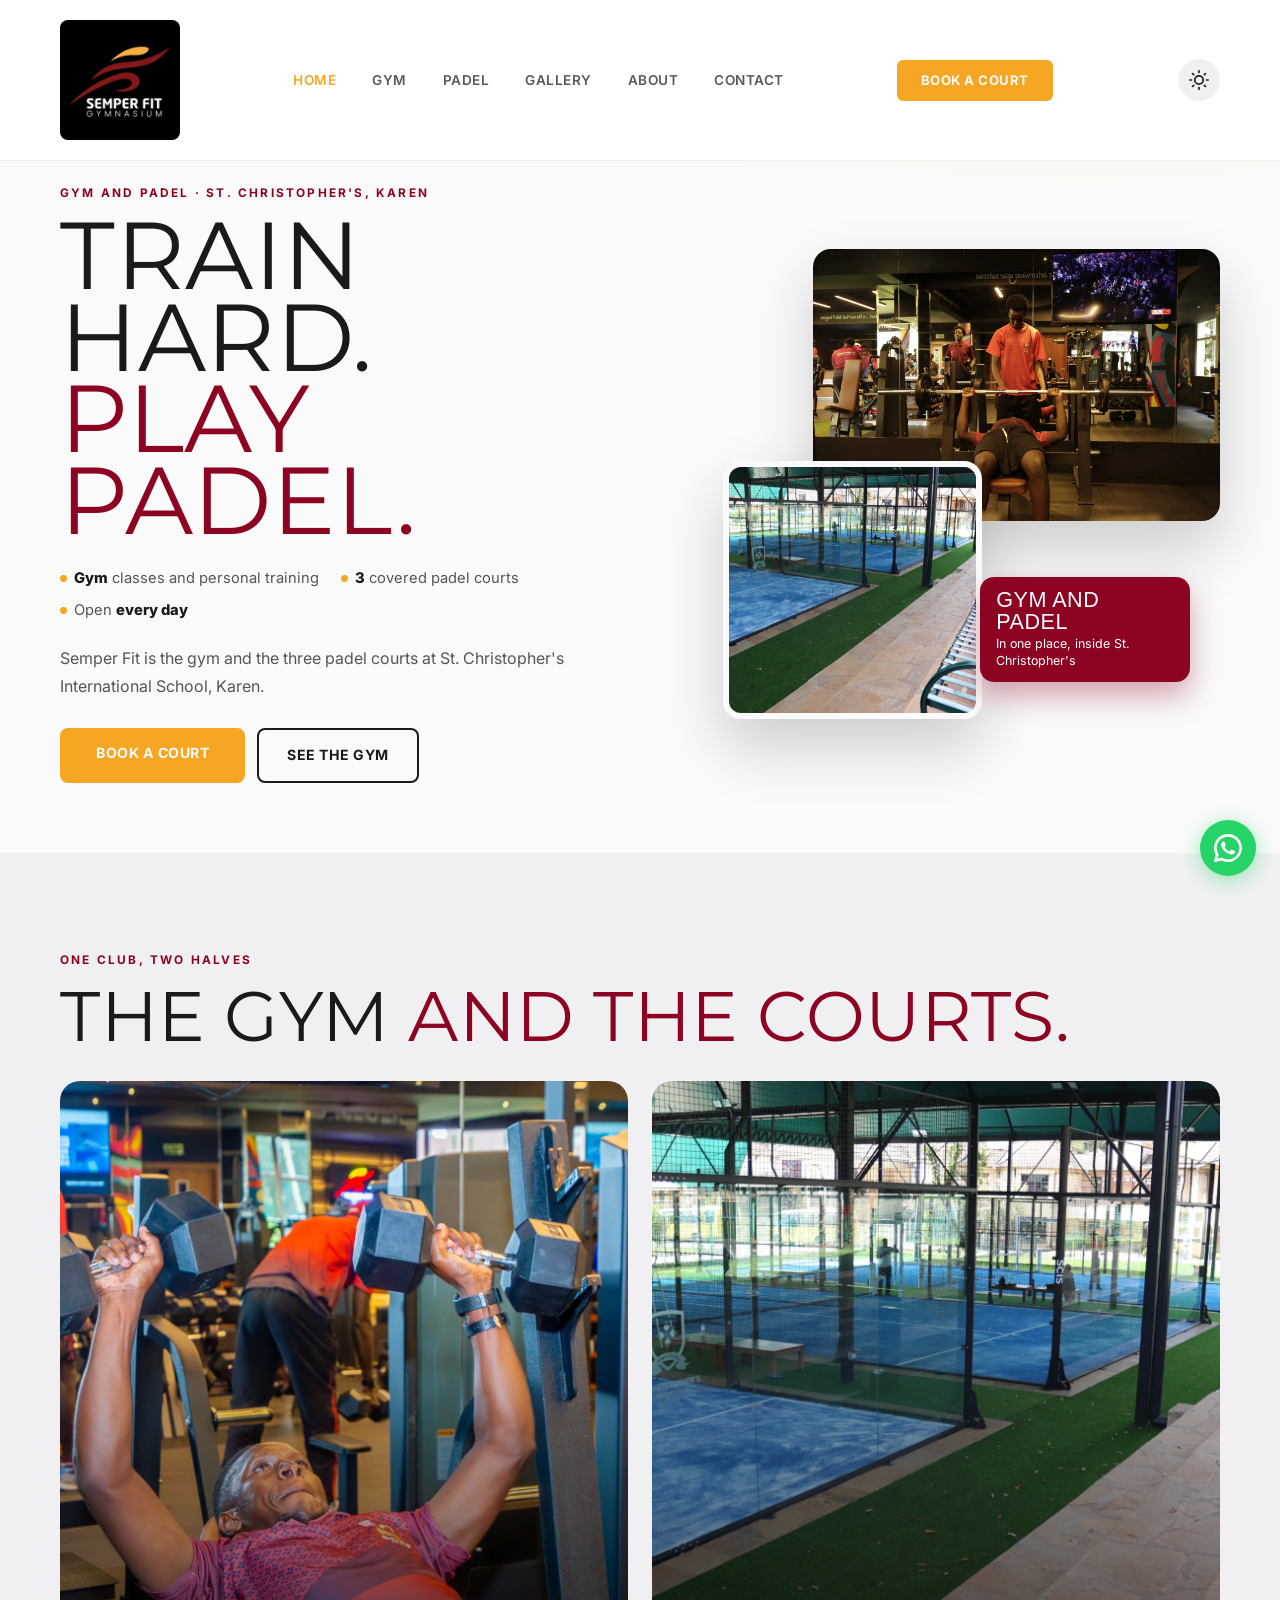
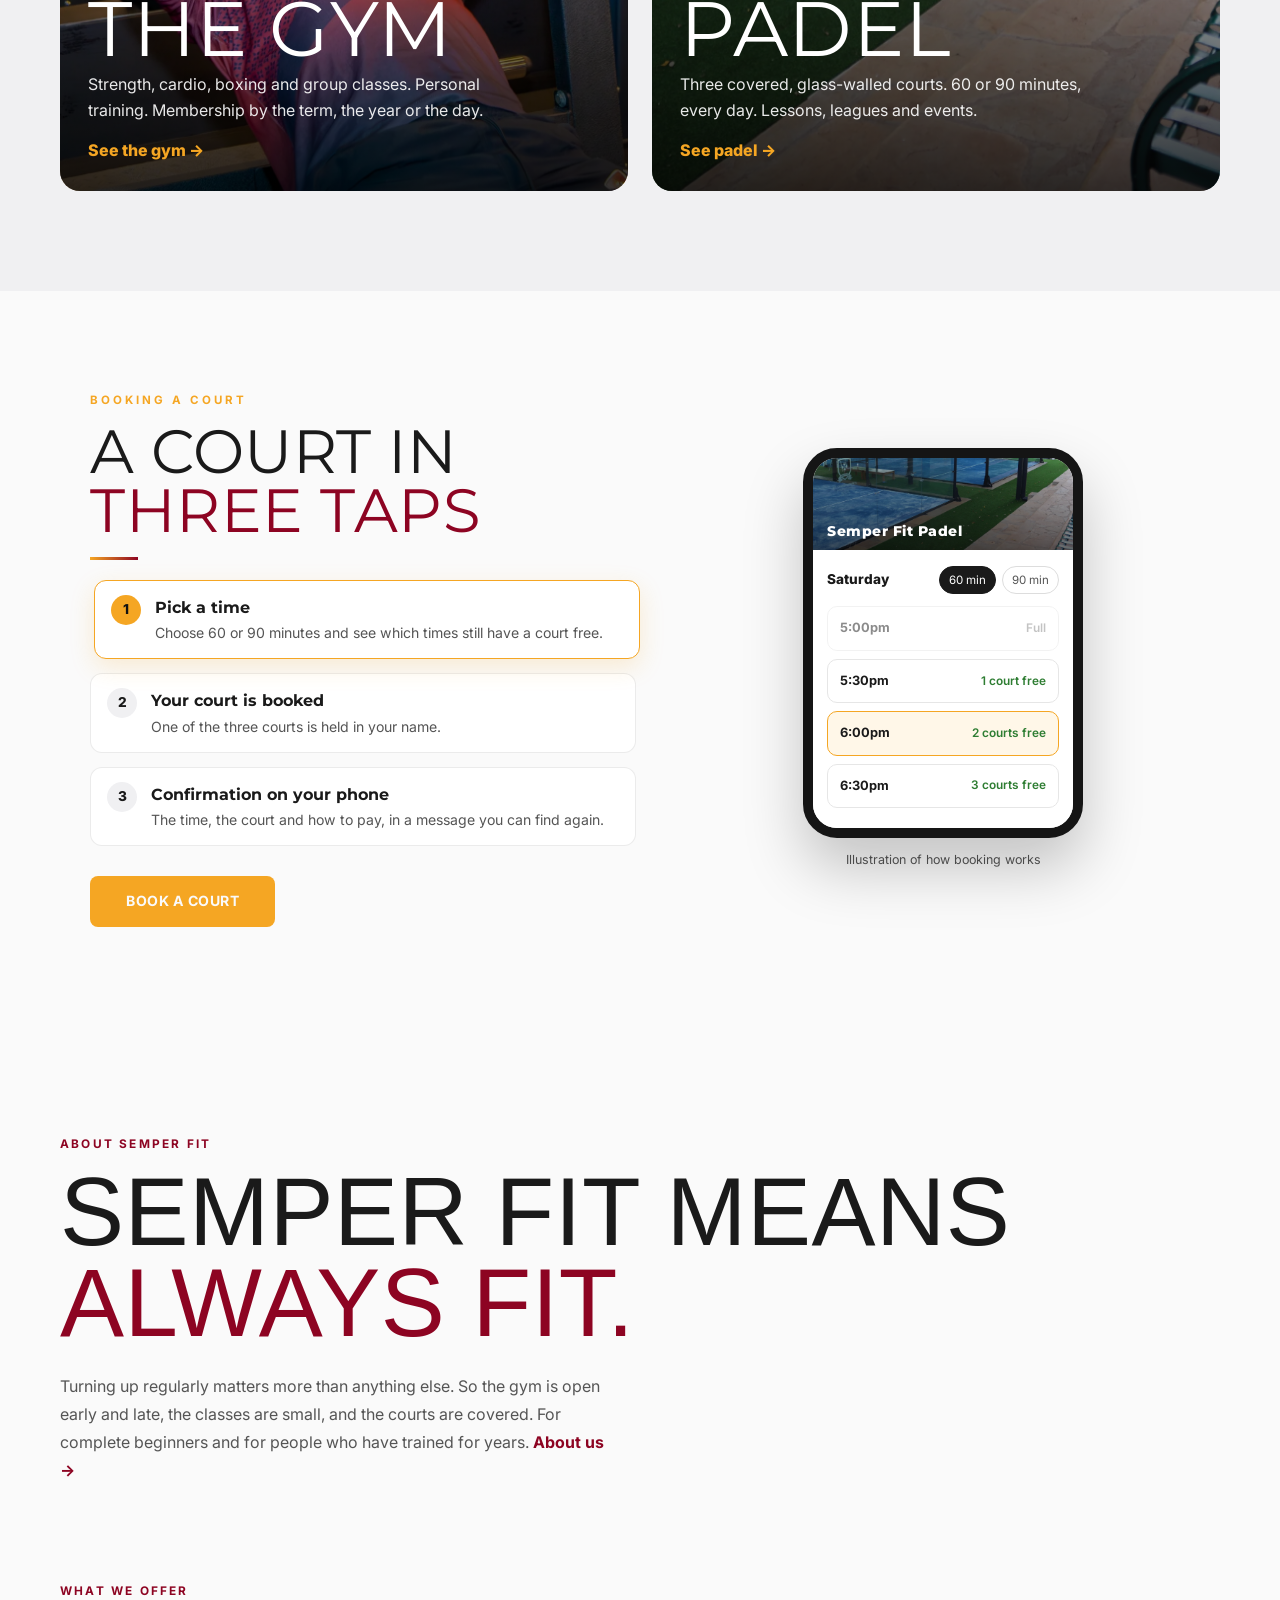
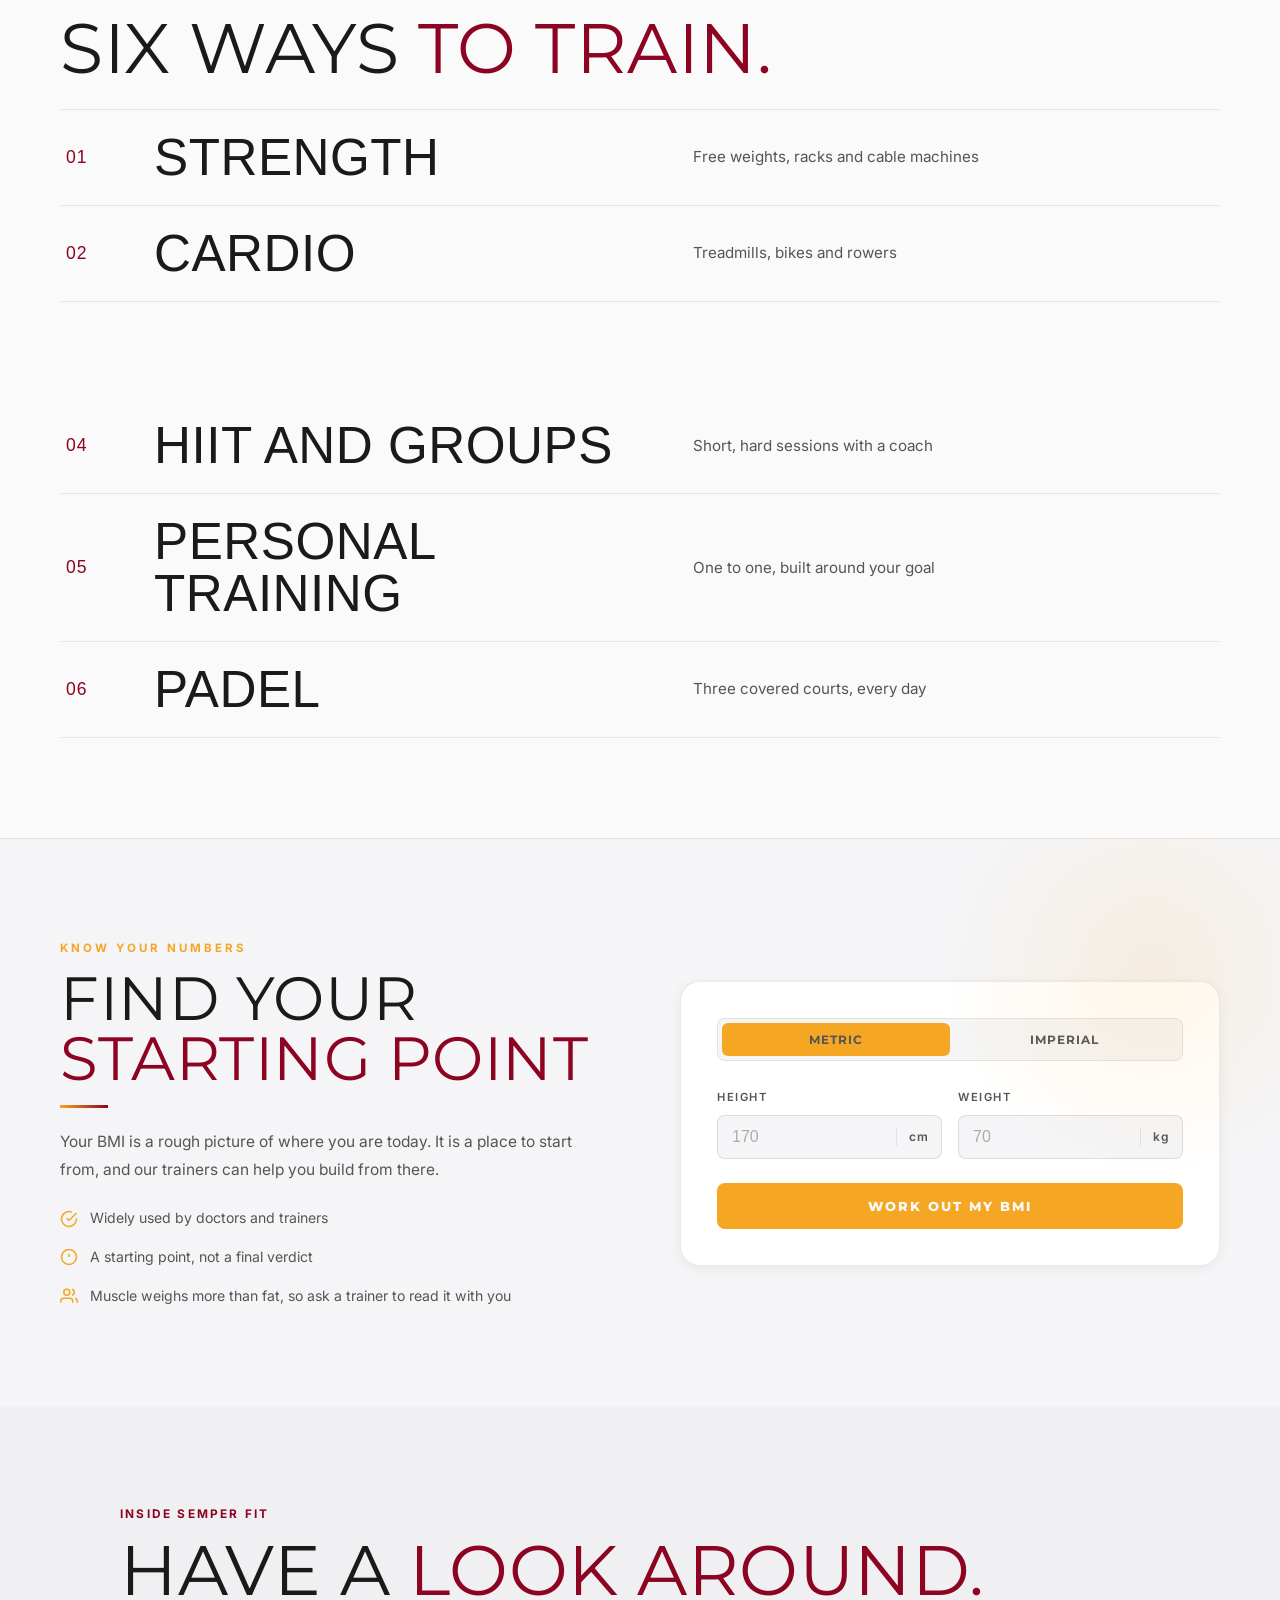
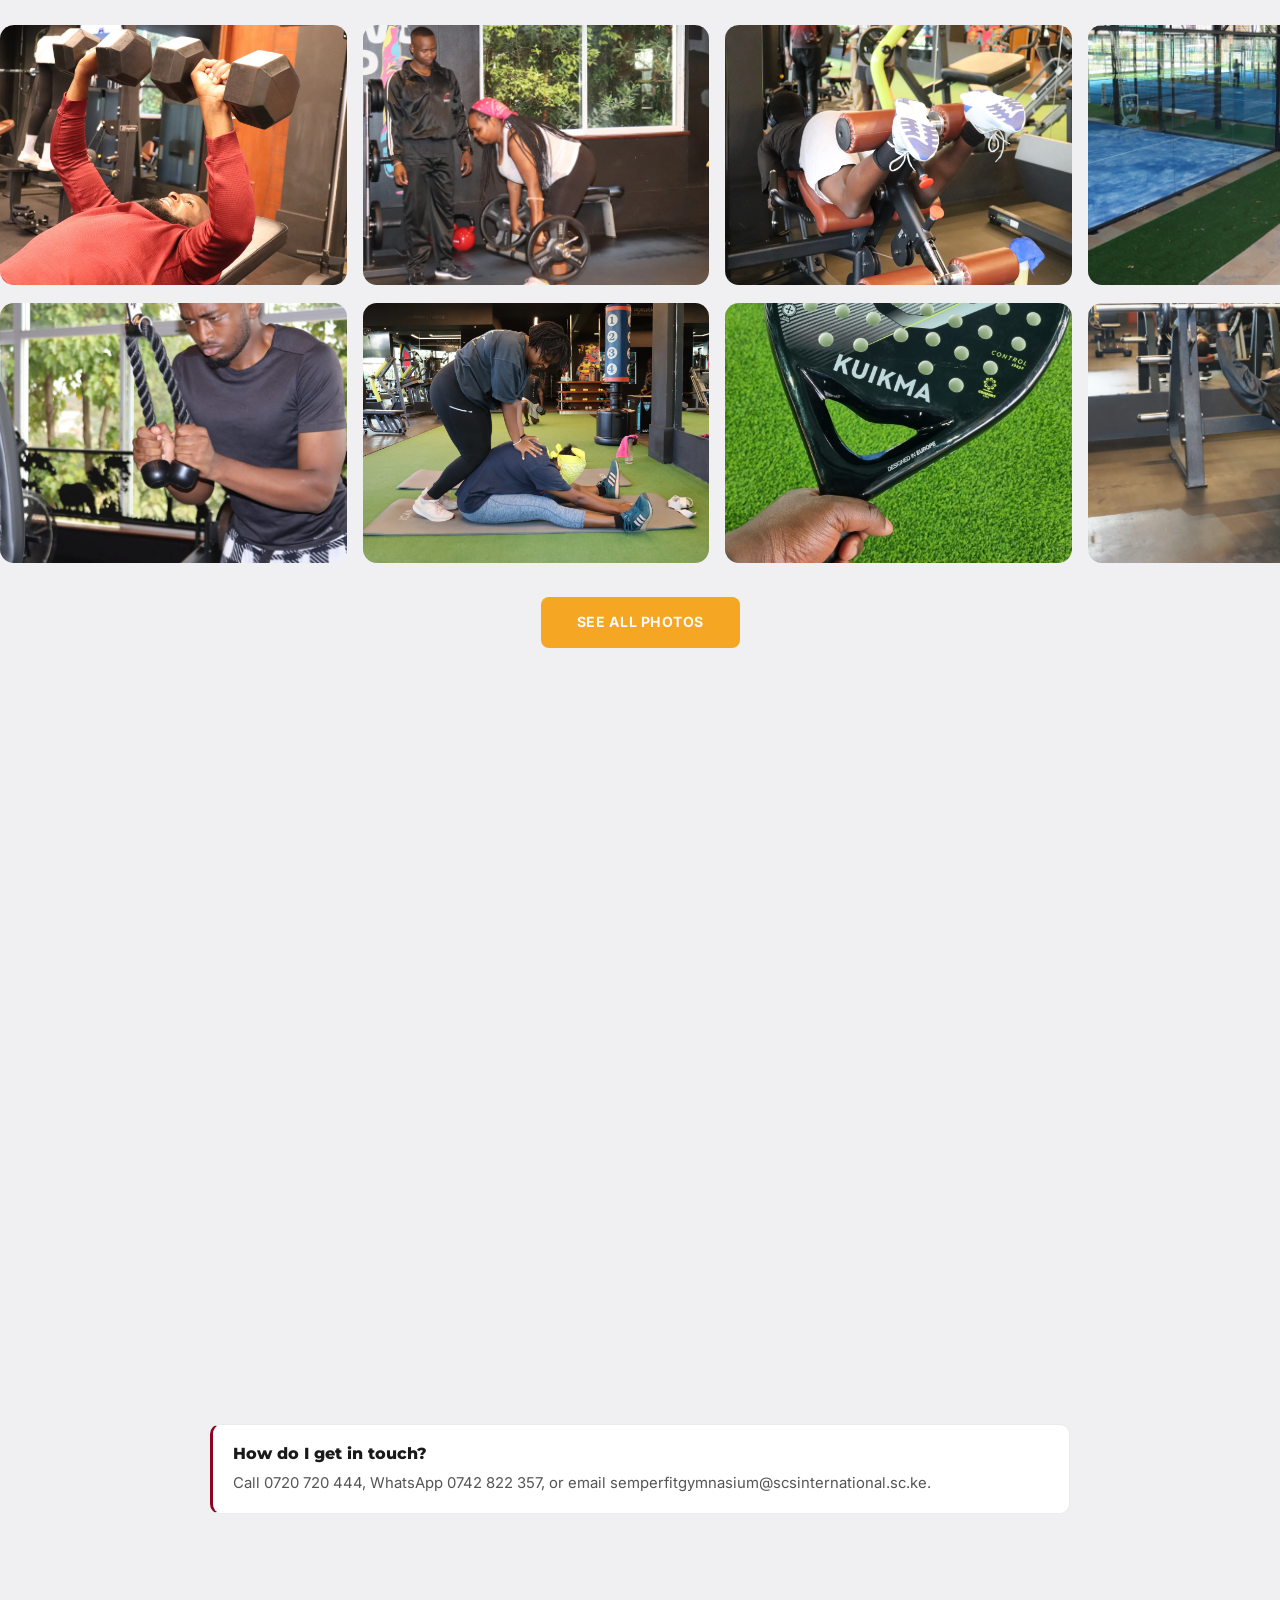
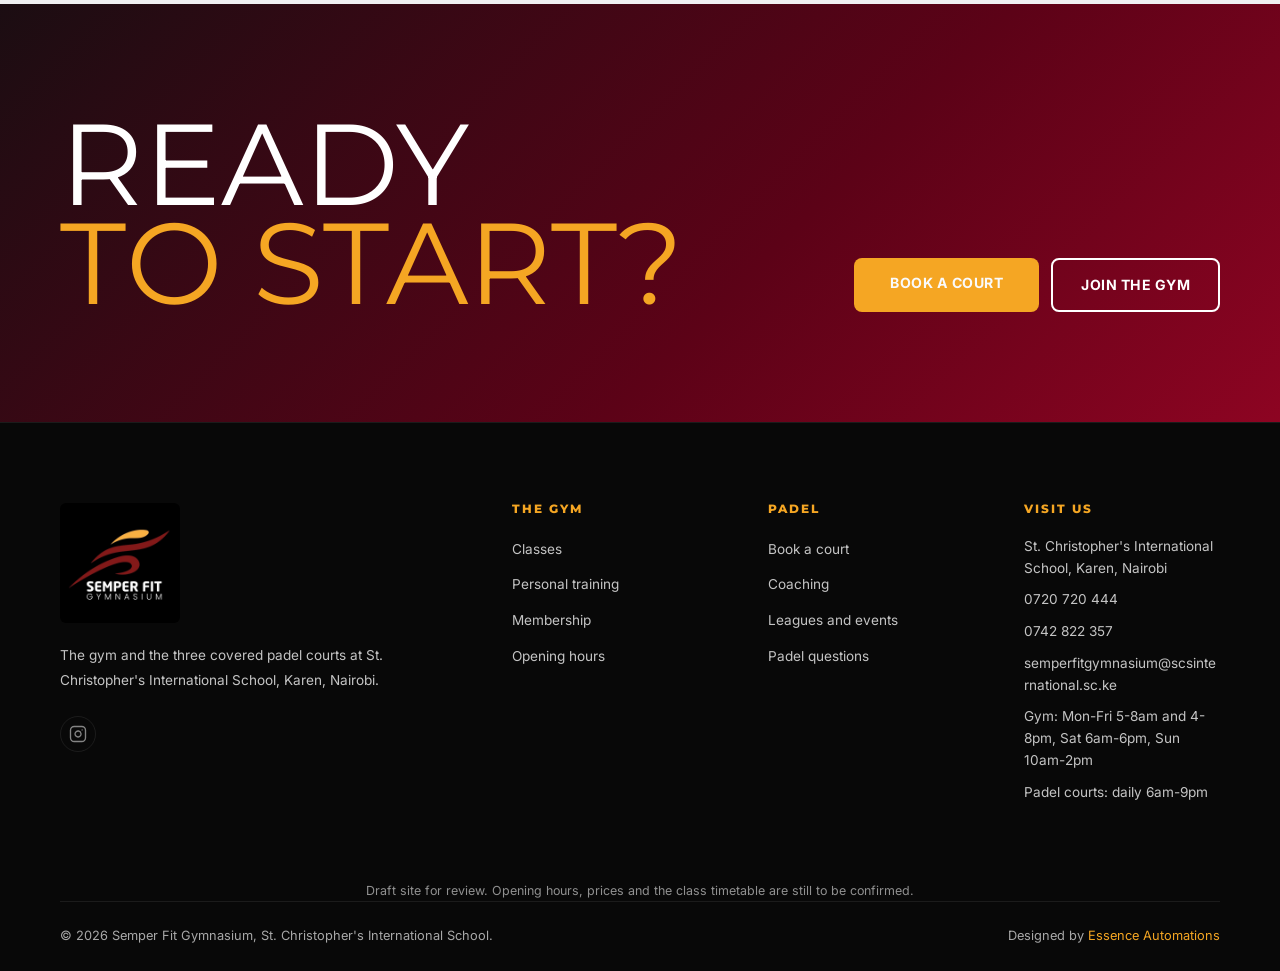
==== commit 7d2de446: "Gym page redesign: big type, photo class tiles, live opening-hours chart - Hero in the shared Anton " ====
--- a/index.html
+++ b/index.html
@@ -174,8 +174,8 @@
 <link rel="icon" type="image/png" sizes="32x32" href="favicon.png">
 <link rel="apple-touch-icon" href="apple-touch-icon.png">
 <script>document.documentElement.className+=' js';var t='light';try{t=localStorage.getItem('sf-theme')||'light'}catch(e){}document.documentElement.setAttribute('data-theme',t);</script>
-<link rel="stylesheet" href="styles.css?v=6">
-<script src="site.js?v=3" defer></script>
+<link rel="stylesheet" href="styles.css?v=7">
+<script src="site.js?v=4" defer></script>
 </head>
 <body>
 
--- a/styles.css
+++ b/styles.css
@@ -2172,3 +2172,65 @@
 @media (min-width: 769px) { .pd-hero, .hm-hero { padding-top: 186px; } }
 
 @media (max-height: 820px) and (min-width: 901px) { .pd-hero:not(.hm-hero) .pd-display { font-size: clamp(3.4rem, 7.6vw, 7rem); } }
+
+/* =====================================================================
+   GYM PAGE (gy-*), October 2026. Shares the pd-* display system.
+   ===================================================================== */
+.gy-display { font-size: clamp(3.2rem, 6.6vw, 6.4rem); }
+@media (max-height: 820px) and (min-width: 901px) { .gy-display { font-size: clamp(3.2rem, 6.8vw, 6.4rem); } }
+.gy-open { left: -24px; }
+.gy-dot { flex: none; width: 12px; height: 12px; border-radius: 50%; background: #9aa3ad; box-shadow: 0 0 0 0 rgba(46,160,67,.5); }
+.gy-open.is-open .gy-dot { background: #2ea043; animation: gyPulse 2s ease-out infinite; }
+@keyframes gyPulse { 0% { box-shadow: 0 0 0 0 rgba(46,160,67,.5); } 100% { box-shadow: 0 0 0 12px rgba(46,160,67,0); } }
+
+.gy-classes { padding: 100px 60px; }
+.gy-tiles { display: grid; grid-template-columns: repeat(4, 1fr); gap: 18px; margin-top: 30px; }
+.gy-tile { position: relative; border-radius: 18px; overflow: hidden; aspect-ratio: 3/4.2; color: #fff; isolation: isolate; min-width: 0; }
+.gy-tile img { position: absolute; inset: 0; width: 100%; height: 100%; object-fit: cover; z-index: -2; transition: transform 1s ease; }
+.gy-tile::after { content: ""; position: absolute; inset: 0; z-index: -1; background: linear-gradient(180deg, rgba(0,0,0,0) 30%, rgba(0,0,0,.82)); }
+.gy-tile:hover img { transform: scale(1.06); }
+.gy-tile > div { position: absolute; left: 0; right: 0; bottom: 0; padding: 20px; }
+.gy-tile .pd-display { font-size: clamp(2.2rem, 3.4vw, 3rem); margin: 8px 0 6px; color: #fff; }
+.gy-tile p { font-size: .88rem; line-height: 1.5; opacity: .9; }
+.gy-tag { display: inline-block; font-size: .68rem; font-weight: 800; letter-spacing: 1.2px; text-transform: uppercase; background: var(--amber); color: #111; padding: 5px 9px; border-radius: 999px; }
+
+.gy-prices { display: grid; grid-template-columns: repeat(3, 1fr); gap: 20px; margin: 30px 0 26px; }
+.gy-term { background: #1d2a3a; }
+.gy-day { background: #2f5fa6; }
+.gy-info { grid-template-columns: repeat(3, 1fr); }
+
+.gy-hours { padding: 100px 60px; }
+.gy-now { font-weight: 700; margin-bottom: 22px; color: var(--gray); }
+.gy-now b { color: var(--white); }
+.gy-week { position: relative; background: var(--card); border: 1px solid var(--border); border-radius: 18px; padding: 22px 22px 18px; }
+.gy-axis { display: flex; justify-content: space-between; margin: 0 0 8px 64px; font-size: .72rem; color: var(--gray); }
+.gy-row { display: grid; grid-template-columns: 52px 1fr; gap: 12px; align-items: center; padding: 7px 0; border-radius: 8px; }
+.gy-row b { font-size: .85rem; }
+.gy-row.is-today b { color: var(--crimson); }
+.gy-row.is-today .gy-track { box-shadow: 0 0 0 2px rgba(141,4,34,.25); }
+.gy-track { position: relative; height: 26px; border-radius: 6px; background: repeating-linear-gradient(90deg, var(--dark) 0 calc(100%/16 - 1px), var(--border) calc(100%/16 - 1px) calc(100%/16)); overflow: hidden; }
+.gy-track i { position: absolute; left: calc(var(--s) / 16 * 100%); width: calc((var(--e) - var(--s)) / 16 * 100%); transform-origin: left; transition: transform .9s cubic-bezier(.2,.7,.2,1); }
+.gy-track .gy-gym { top: 3px; height: 12px; background: var(--crimson); border-radius: 4px; }
+.gy-track .gy-pad { bottom: 3px; height: 6px; background: #3f74c0; border-radius: 3px; }
+html.js .gy-week:not(.in) .gy-track i { transform: scaleX(0); }
+.gy-row:nth-child(3) i { transition-delay: .05s; } .gy-row:nth-child(4) i { transition-delay: .1s; } .gy-row:nth-child(5) i { transition-delay: .15s; }
+.gy-row:nth-child(6) i { transition-delay: .2s; } .gy-row:nth-child(7) i { transition-delay: .25s; } .gy-row:nth-child(8) i { transition-delay: .3s; }
+.gy-nowline { position: absolute; top: 34px; bottom: 44px; width: 2px; background: var(--amber); pointer-events: none; }
+.gy-nowline::before { content: ""; position: absolute; top: -5px; left: -4px; width: 10px; height: 10px; border-radius: 50%; background: var(--amber); }
+.gy-legend { display: flex; flex-wrap: wrap; gap: 8px 20px; margin: 14px 0 0 64px; font-size: .78rem; color: var(--gray); }
+.gy-legend span { display: inline-flex; align-items: center; gap: 7px; }
+.gy-legend i { display: inline-block; width: 18px; height: 8px; border-radius: 3px; }
+.gy-legend .gy-gym { background: var(--crimson); } .gy-legend .gy-pad { background: #3f74c0; }
+.gy-legend-now i { width: 2px; height: 14px; background: var(--amber); }
+
+@media (max-width: 1000px) { .gy-tiles { grid-template-columns: 1fr 1fr; } }
+@media (max-width: 768px) {
+  .gy-classes, .gy-hours { padding: 64px 16px; }
+  .gy-prices, .gy-info { grid-template-columns: 1fr; }
+  .gy-open { left: 12px; }
+  .gy-week { padding: 16px 12px 14px; }
+  .gy-axis, .gy-legend { margin-left: 46px; }
+  .gy-row { grid-template-columns: 36px 1fr; gap: 10px; }
+}
+@media (max-width: 420px) { .gy-tiles { grid-template-columns: 1fr 1fr; gap: 10px; } .gy-tile > div { padding: 12px; } .gy-tile p { display: none; } }
+@media (prefers-reduced-motion: reduce) { .gy-track i { transition: none; } .gy-open.is-open .gy-dot { animation: none; } }
